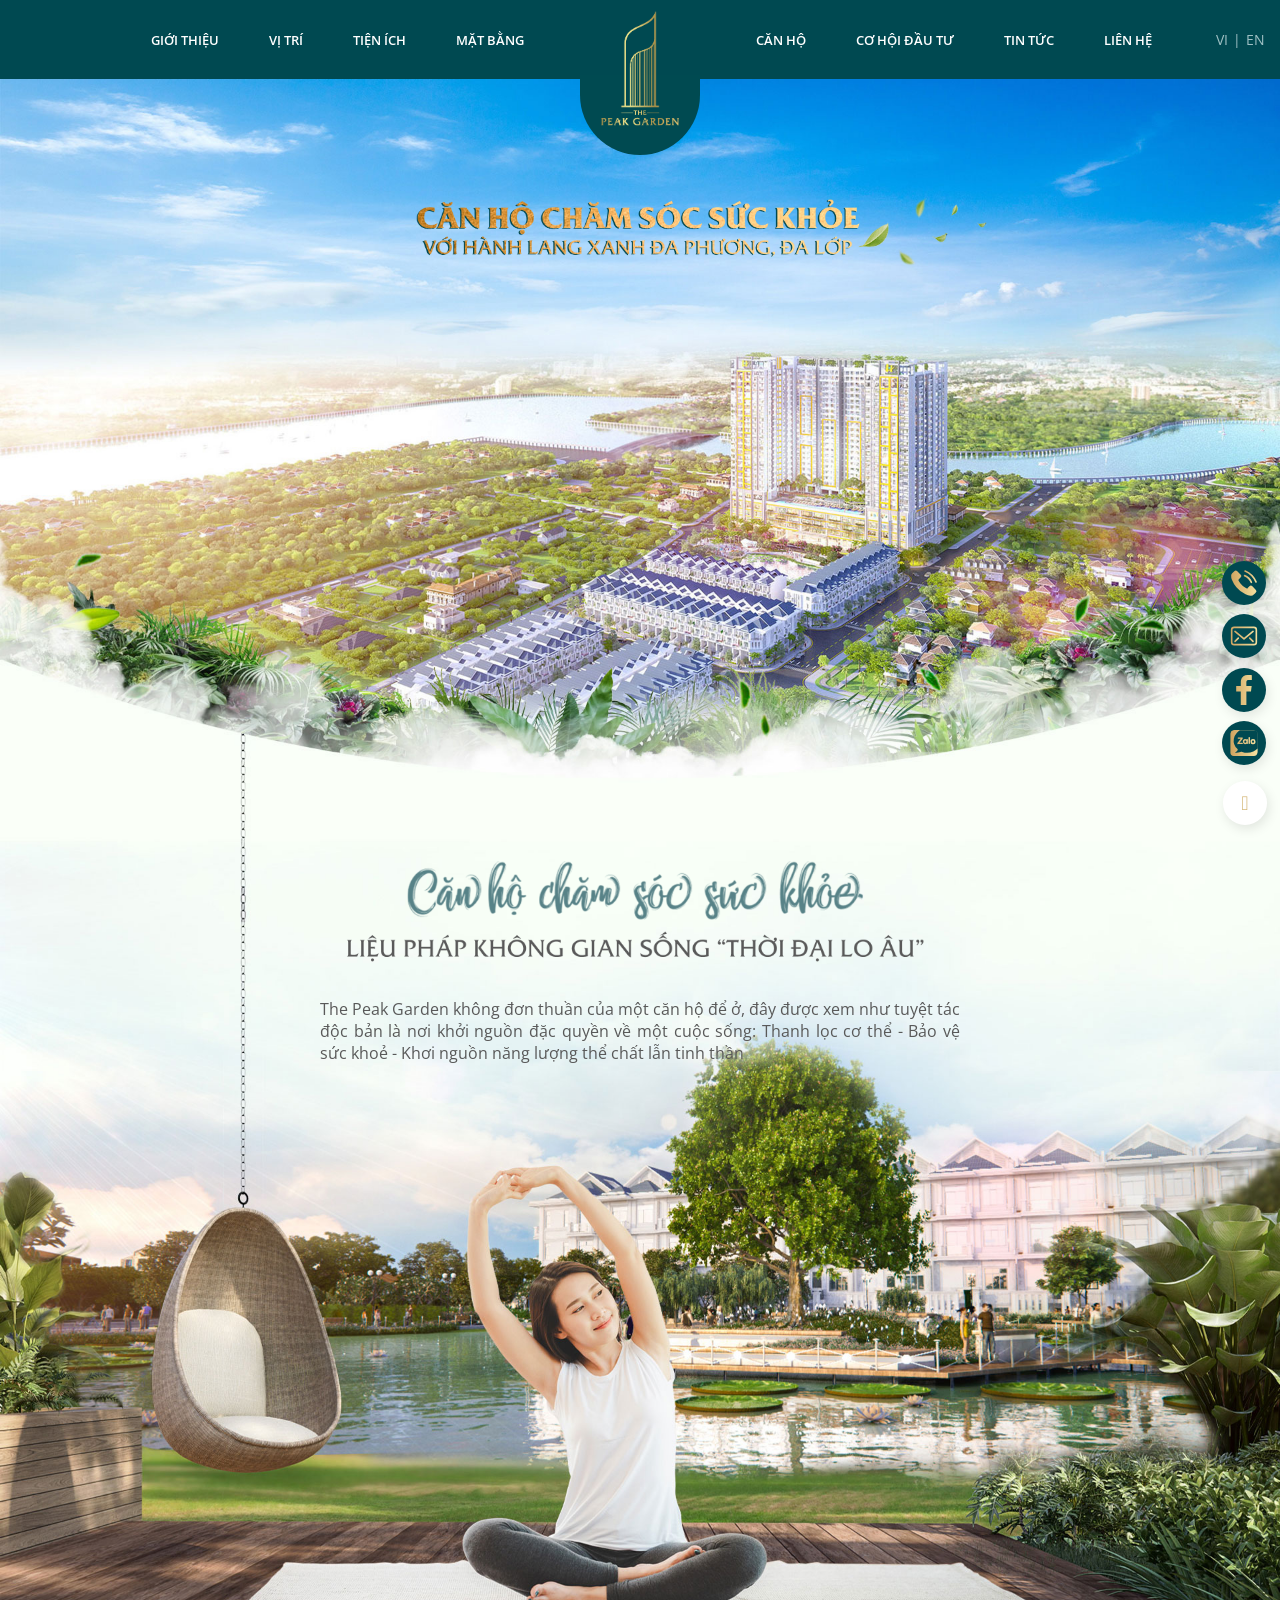
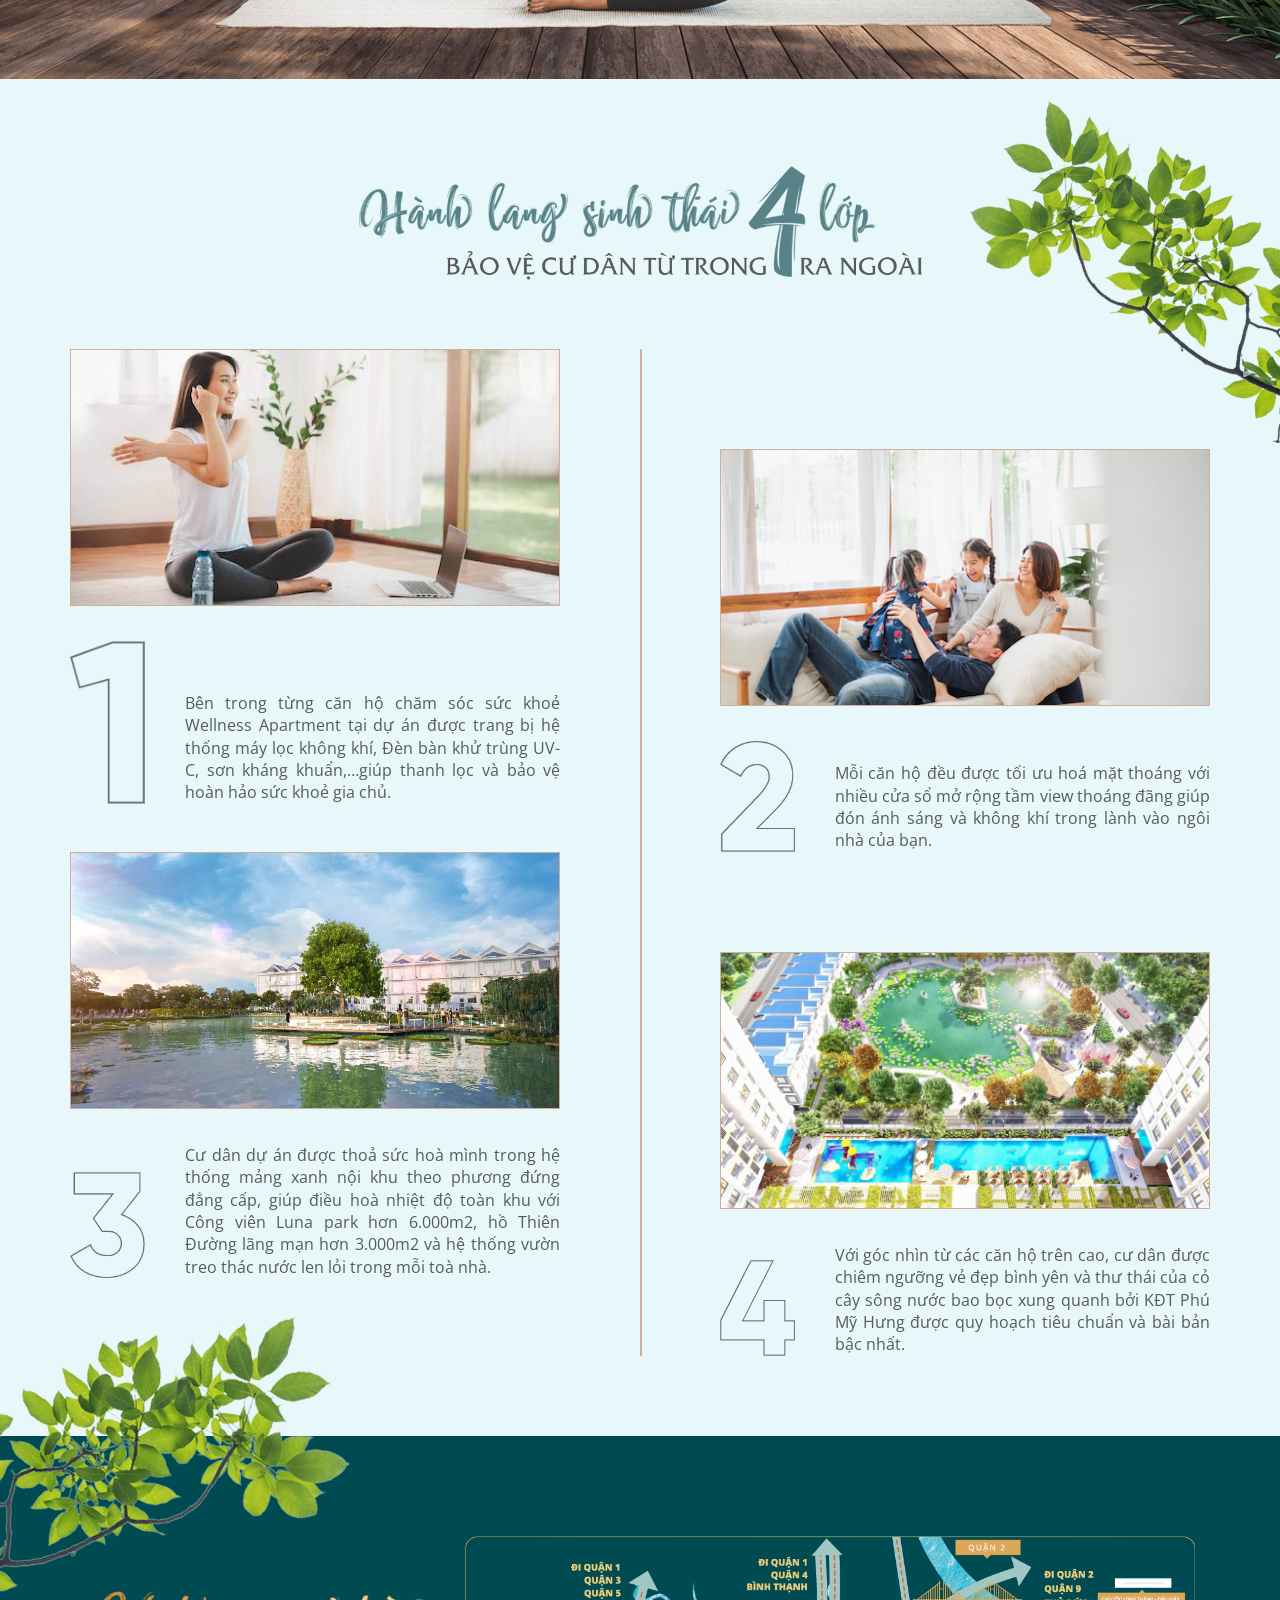
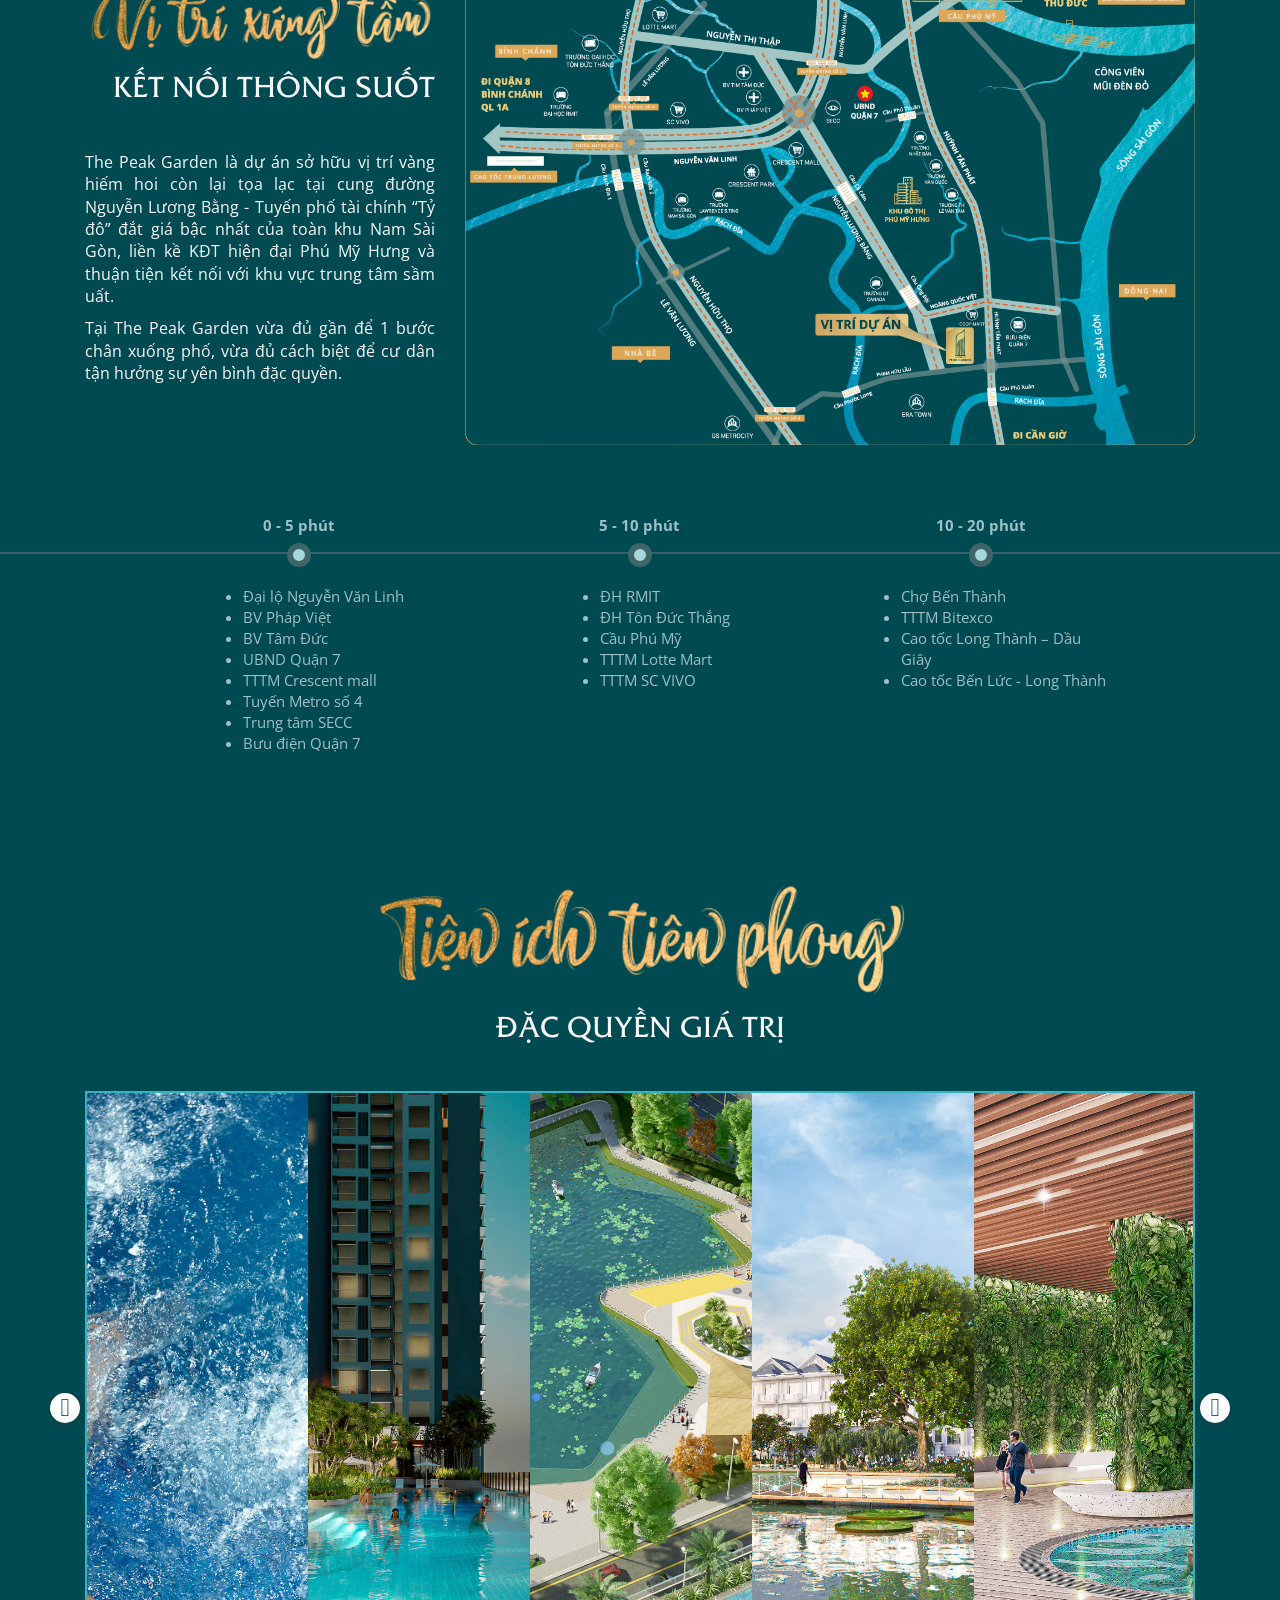
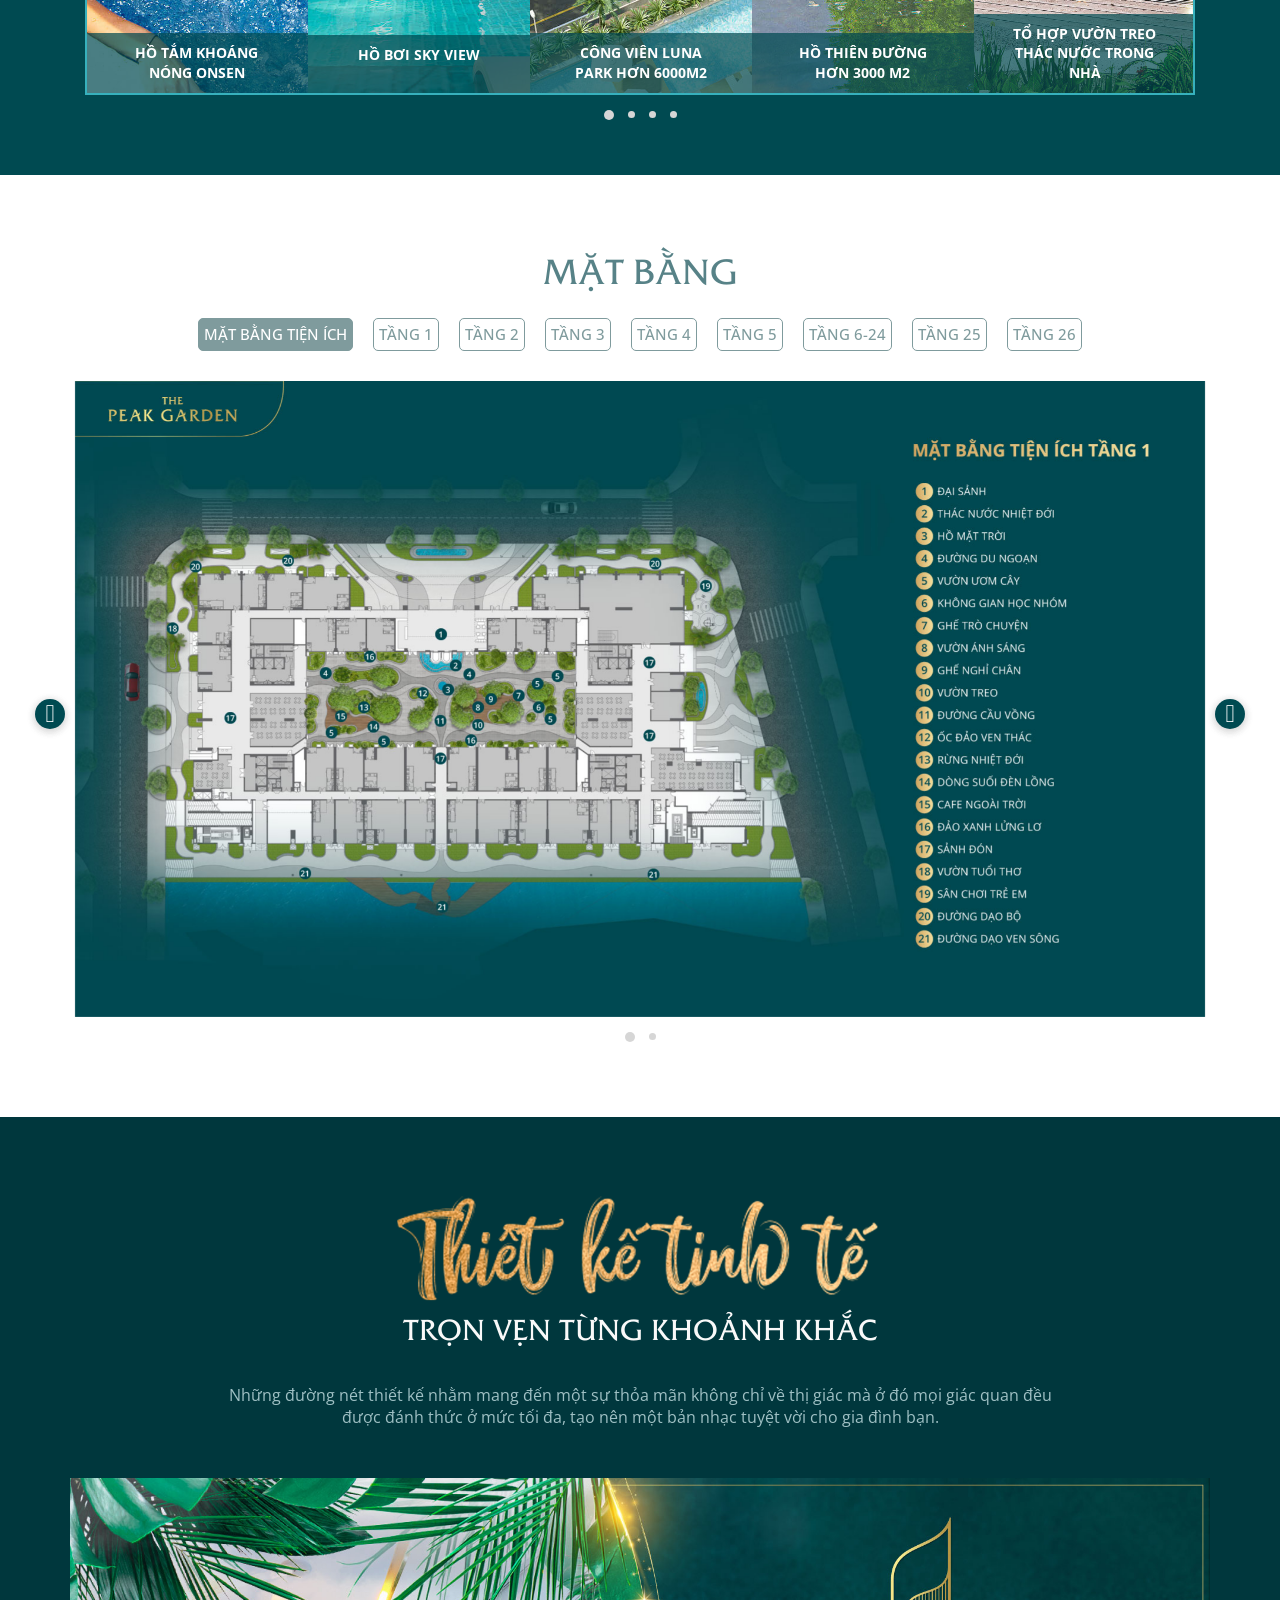
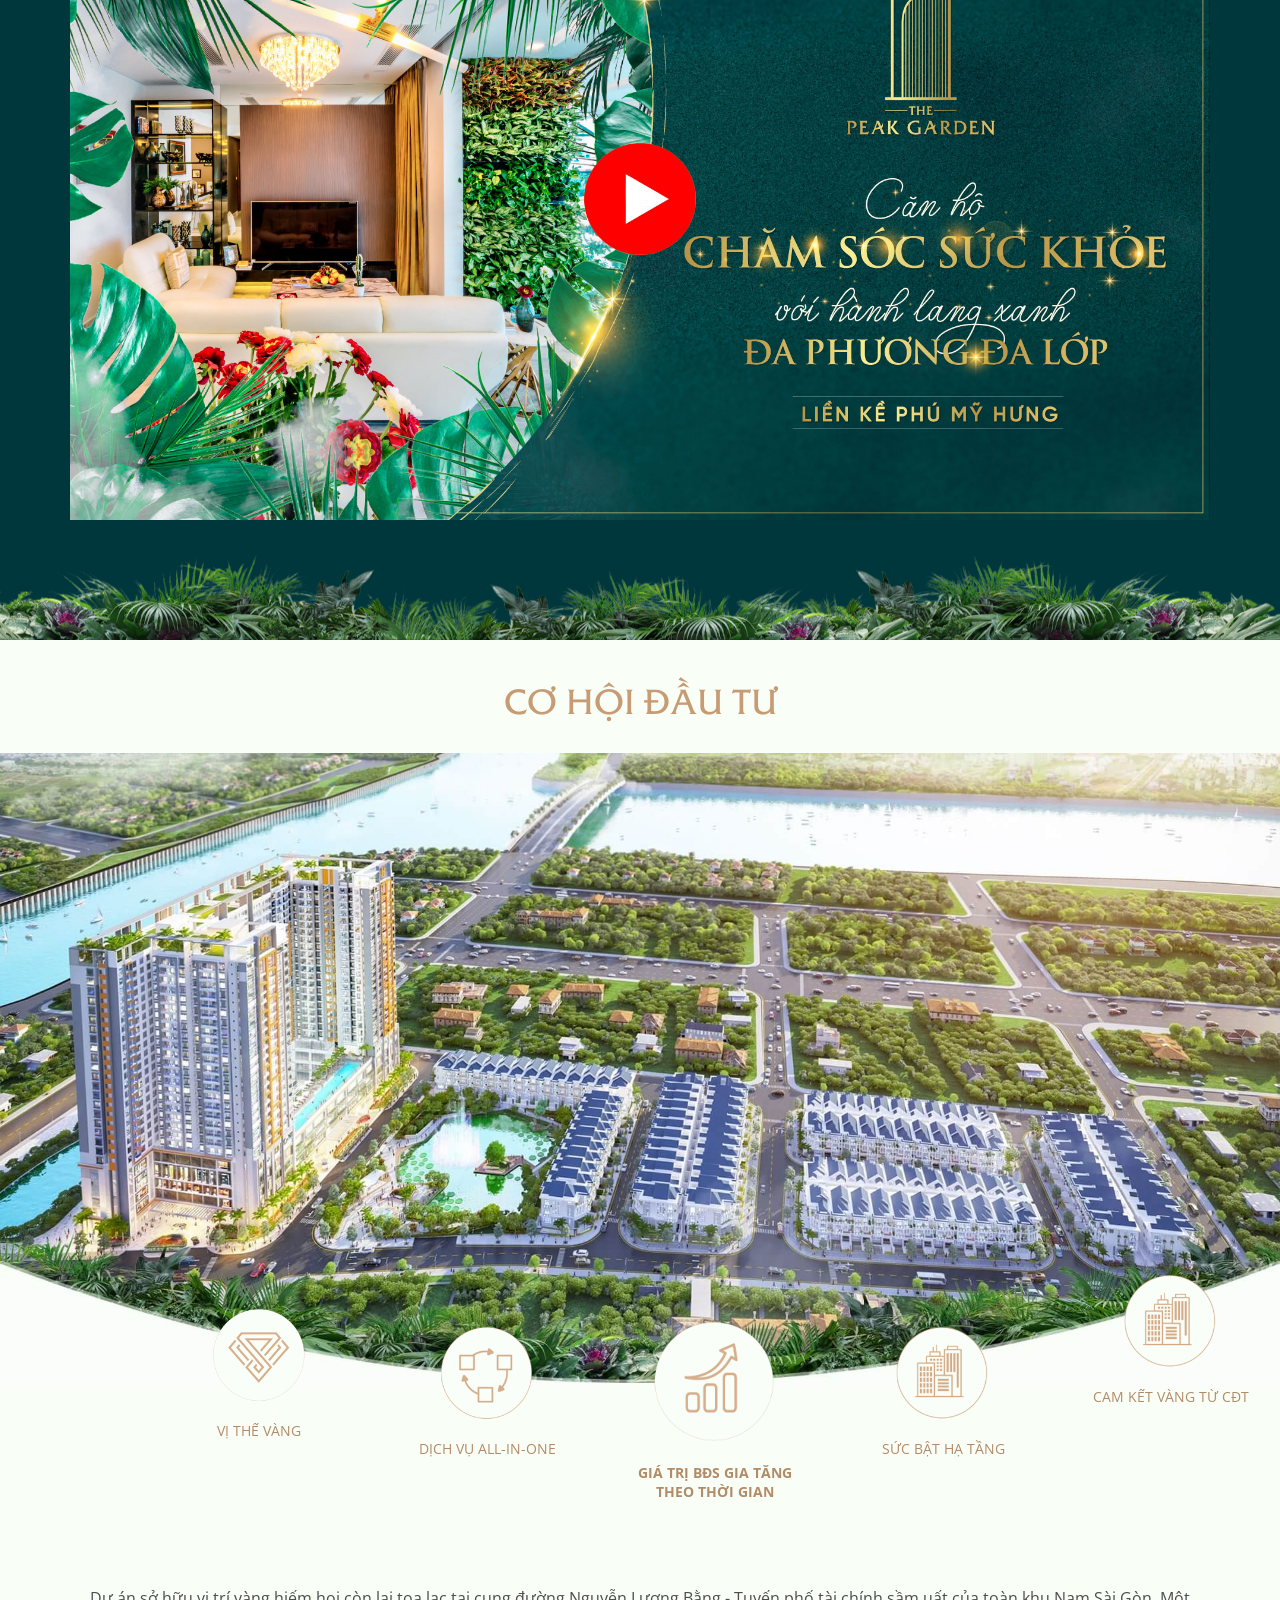
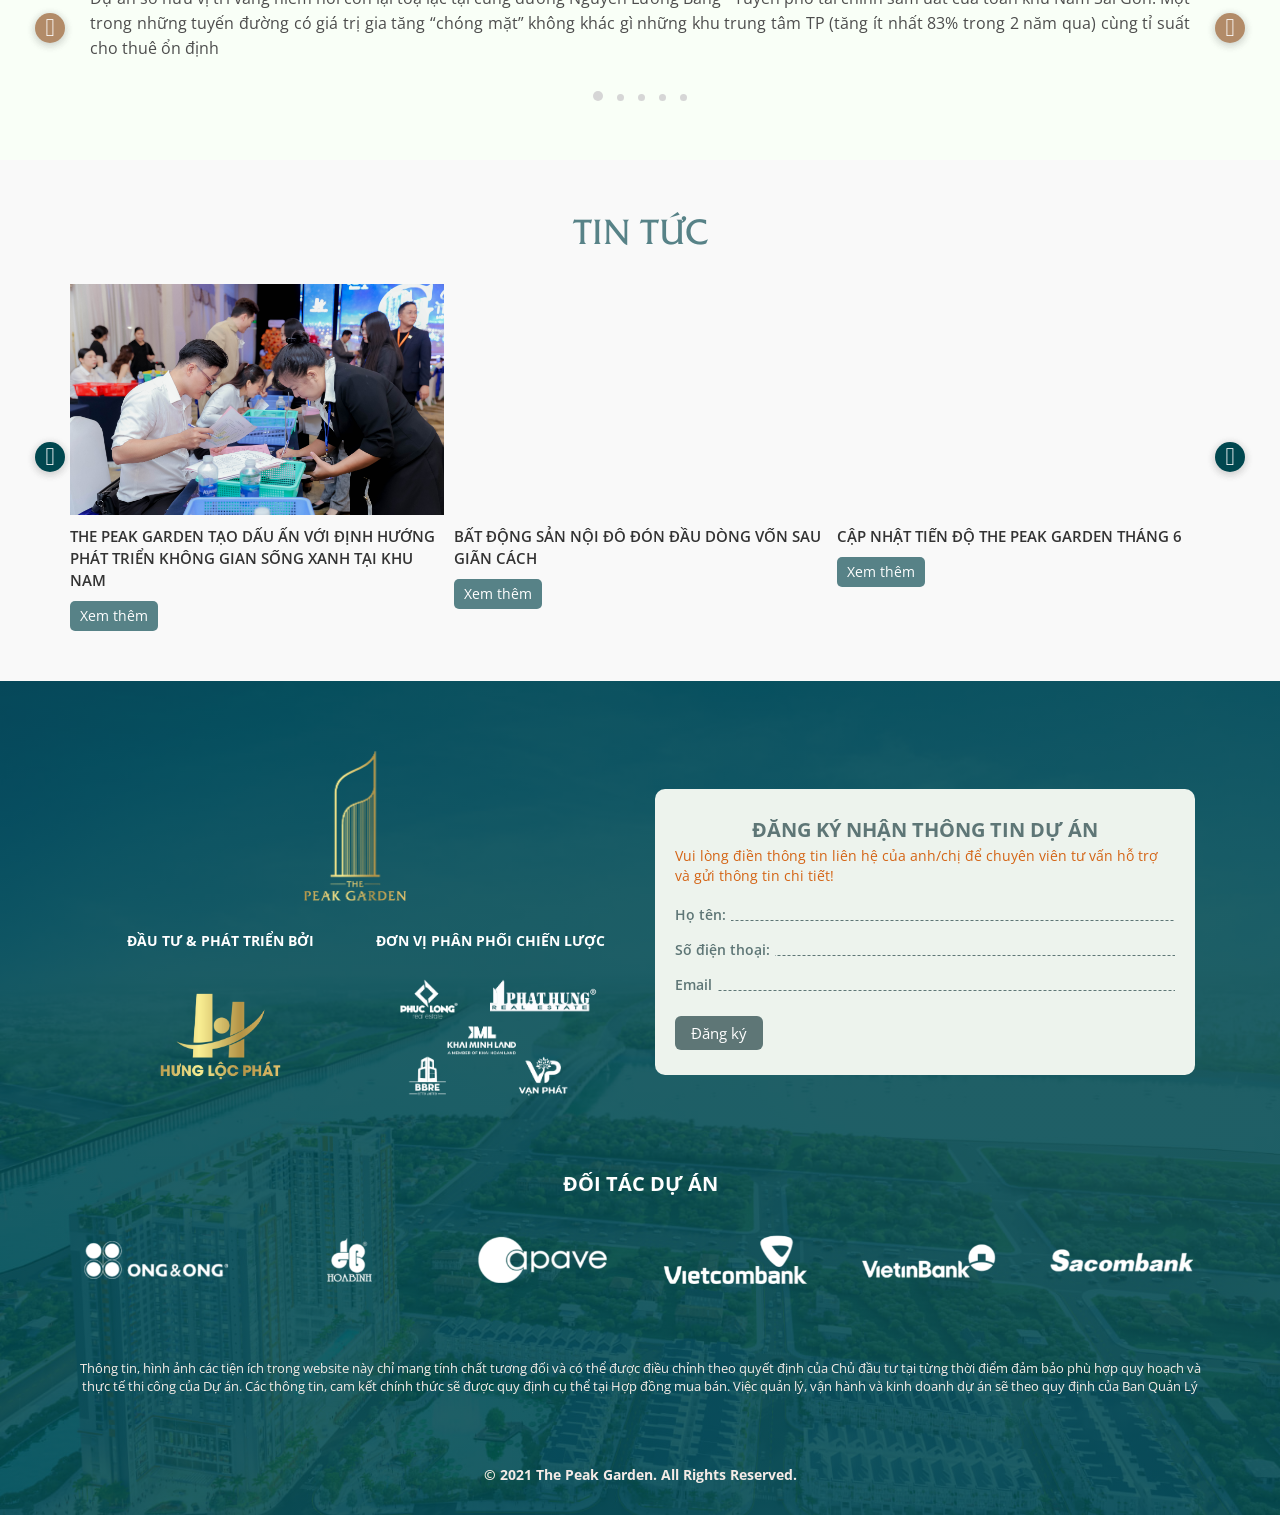
==== index.html @ abe72442 "init code" ====
<!DOCTYPE html>
    <html class="no-js" lang="vi">

    <head>
      <script>(function(w,d,s,l,i){w[l]=w[l]||[];w[l].push({'gtm.start':
new Date().getTime(),event:'gtm.js'});var f=d.getElementsByTagName(s)[0],
j=d.createElement(s),dl=l!='dataLayer'?'&l='+l:'';j.async=true;j.src=
'https://www.googletagmanager.com/gtm.js?id='+i+dl;f.parentNode.insertBefore(j,f);
})(window,document,'script','dataLayer','GTM-P6WDB7C');</script>
    <meta name="facebook-domain-verification" content="cd6m3o9lioenahcler0jxkp99ju9cu" />
    <meta charset="utf-8" />
    <link rel="icon" href="./assets/images/footer/Logo-The-Peak-Garden---Favicon.png">
    <!--[if IE]><meta http-equiv='X-UA-Compatible' content='IE=edge,chrome=1' /><![endif]-->
    <!--[if lt IE 9]><script src="//hsta tic.net/0/0/global/design/theme-default/html5shiv.js"></script><![endif]-->
    <meta content='width=device-width, initial-scale=1.0, maximum-scale=5.0' name='viewport' />
    <meta http-equiv="x-ua-compatible" content="ie=edge">
    <meta name="HandheldFriendly" content="true">
    <link rel="shortcut icon" href="" type="image/png" />
    <link rel="stylesheet" href="./assets/styles/plugin.css">
    <link rel="stylesheet" href="./assets//styles/main.css">
    <link rel="stylesheet" href="./assets//styles/animate-cus.css">
    <link rel="stylesheet" href="./assets/styles/owl-ca.css">
    <link rel="stylesheet" href="./assets/styles/list-icon.css">
    <title>
        The Peak Garden Quận 7
    </title>
    <script>(function(w,d,s,l,i){w[l]=w[l]||[];w[l].push({'gtm.start':
        new Date().getTime(),event:'gtm.js'});var f=d.getElementsByTagName(s)[0],
        j=d.createElement(s),dl=l!='dataLayer'?'&l='+l:'';j.async=true;j.src=
        'https://www.googletagmanager.com/gtm.js?id='+i+dl;f.parentNode.insertBefore(j,f);
        })(window,document,'script','dataLayer','GTM-NGHJQGJ');</script>
    <meta name="description" content="HP-5" />
    <link rel="canonical" href="/linkweb" />
    <link rel="alternate" href="" hreflang="vi-vn" />
    <meta name="keywords" content="">

    <!--FACEBOOK-->
    <meta property="og:image" content="https://thepeakgarden.vn/images/thumbnail.jpg">
    <meta property="og:image:type" content="image/png">
    <meta property="og:type" content="website" />
    <meta property="og:url" content="https://thepeakgarden.vn/"/>
    <meta property="og:title" content="The Peak Garden Q7 - Tuyệt Phẩm Căn Hộ Chăm Sóc Sức Khoẻ" />
    <meta property="og:description" content="Liệu Pháp Không Gian Sống Thời Đại Lo Âu/>
    </head>

    <body id="hp-theme" class="">
        <!-- Google Tag Manager (noscript) -->
<noscript><iframe src="https://www.googletagmanager.com/ns.html?id=GTM-P6WDB7C"
height="0" width="0" style="display:none;visibility:hidden"></iframe></noscript>
<!-- End Google Tag Manager (noscript) -->
        <iframe src="https://www.googletagmanager.com/ns.html?id=GTM-NGHJQGJ"
        height="0" width="0" style="display:none;visibility:hidden"></iframe></noscript>
        <div class="main-body">
            <div class="mainheader-height">
                <header id="site-header" class="header-temp01 main-header">
                    <!-- menu mobile-->
                    <div id="main-header-mob">
                        <div class="wrapper-mobile-f">
                            <div class="d-flex-mob">
                                <div class="item f-logo-mob">
                                    <a href="">
                                        <img src="./assets/images/mobile/logo-14.png" alt="logo">
                                    </a>
                                </div>
                                <div class="item-menu">
                                    <div class="menu-lang">
                                        <a href="javascript:void(0);" class="lang-mobile">
                                            
                                        </a>
                                    </div>
                                    <div class="menu-ico sub-head">
                                        <a href="javascript:void(0)" id="menu-open-mob" class="snav-btn">
                                            <i class="fa fa-bars" aria-hidden="true"></i>
                                        </a>
                                        <div class="main">
                                            <div class="bar">
                                                <a id="close-menu" class="menu-close-mb"><i class="fa fa-times"></i></a>
                                                <a class="nv-logo" href="/" title="">
                                                    <img src="./assets/images/mobile/logo-12.png" alt="logo">
                                                </a>
                                                <nav class="nav-mobile-menu">
                                                    <ul id="menu-main-menu" class="">
                                                        
                                                    
                                                    </ul>
                                                </nav>                    
                                            </div>
                                        </div>                                        
                                    </div>
                                </div>
                            </div>
                        </div>
                    </div>
                    <!-- end menu mobile-->
                    <div id="mainheader-menu" class="wrapper-header">
                        <div class="container">
                            <div class="header-navbar-menu">
                                <nav class="main-nav nav-left">
                                    <ul class="menu-left-pc">
                                    </ul>
                                </nav>
                                <div class="main-nav-center">
                                    <div class="wrapper-logo">
                                        <a href="/" class="logo-icon">
                                            <img src="./assets/images/logo/artboard-12.png" alt="logo">
                                        </a>
                                    </div>
                                </div>
                                <nav class="main-nav nav-right">
                                    <ul class="menu-right-pc"> 
                                        
                                    </ul>
                                    <div class="item-link-lang">
                                        <div>
                                            <a class="lang__vi" href="javascript:void(0);">VI</a><span>|</span><a class="lang__en" href="javascript:void(0);">EN</a>
                                        </div>
                                    </div>
                                </nav>
                            </div>
                        </div>
                    </div>
                </header>
            </div>
            <main class="main-content-theme">
                <div class="banner-main">
                    <div class="hompage-banner-main">
                        <div class="item-bannerm">
                            <a class="item-link" href="/">
                                <picture>
                                    <source media="(min-width:601px)" srcset="./assets/images/banner/banner-main-type2.jpg">
                                    <source media="(max-width:600px)" srcset="./assets/images/bannermobile/abc1.jpg">
                                    <img src="./assets/images/banner/banner-main-type2.jpg" alt="banner">
                                </picture>
                                <!--
                                <img src="./assets/images/banner/banner-main-type2.jpg" alt="banner">
                                    -->
                            </a>
                        </div>
                        <div class="title-banner-main">
                            
                        </div>
                    </div>
                </div>
                
                <div id="block-introduce" class="banner-secc-two">
                    <div class="hompage-banner-secc">
                        <div class="item-bannerm">
                            <a class="item-link" href="/">
                                <picture>
                                    <source media="(min-width:601px)" srcset="./assets/images/banner/banner-sec-two-type2.jpg">
                                    <source media="(max-width:600px)" srcset="./assets/images/bannermobile/abc2.jpg">
                                    <img src="./assets/images/banner/banner-main-type2.jpg" alt="banner">
                                </picture>
                                <!--
                                <img src="./assets/images/banner/banner-sec-two-type2.jpg" alt="banner">
                                -->
                            </a>
                        </div>
                        <div class="wrapper-banner_content">
                            <div class="item-banner-content">
                                
                            </div>
                        </div>
                    </div>
                </div>
                <div id="block-introduce" class="section-ecological">
                    <img class="la-ne lazyload" width="350" height="350" data-src="./assets/images/banner/la-trai.png" alt="icon">

                    <div class="container">
                        <div class="wrapper-sth">
                            <div class="grid_sth__content">
                                <div class="sth_title">
                                    <a>
                                        <img class="lazyload" width="582" height="140" data-src="" alt="icon title" />
                                    </a>
                                </div>
                                <!--content-->
                                <div class="sth_item-content">
                                    
                                </div>
                            </div>
                        </div>
                    </div>
                </div>
                <div id="block-location" class="section-location">
                    <img class="lane lazyload" width="350" height="350" data-src="./assets/images/banner/la-phai.png" alt="location">
                    <div class="container container-fluid-cs">
                        <div class="row wrapper-section-location">
                            
                        </div>
                    </div>
                    <div class="wrapper-block_timelime">
                        <div class="wrapper__timeline">
                            <div class="timeline">
                                <div class="swiper-slide-timeline slide-timeline-1">
                                </div>
                                <div class="swiper-slide-timeline slide-timeline-2">
                                </div>                    
                                <div class="swiper-slide-timeline slide-timeline-3">                            
                                </div>
                            </div>
                        </div>
                    </div>
                    <div id="block-utili" class="section-utili">
                        <div class="container container-fluid-cs">
                            <div class="wrapper-section-utili">
                                <div class="ultili_title">
                                
                                </div>
                                <div class="wrapper-banner-hori">
                                    <div class="accordion">
                                        <div id="slider-slick-home" class="owl-carousel owl-theme">                               
                                        </div>
                                    </div>
                                </div>
                            </div>
                        </div>
                    </div>
                </div>
                <div id="block-plane" class="section-plane">
                    <div class="container">
                        <div class="wrapper-place">
                            <div class="grid_sth__content">
                                <div class="place-title">
                
                                </div>
                                <div class="place-table">
                                    <div class="htp-tablinks-el">
                                        
                                    </div>
                                </div>
                                <div class="htp-tabcontents">
                                    <div class="htp-tabcontent active" data-id="htp-tab-8">
                                        <div class="owl-carousel  slider-slick-home1 owl-theme owl-nav-style-1">
                                            <div class="item">
                                                <div class="item__map">
                                                   
                                                        <img src="./assets/images/plane/TIEN-ICH-TANG-1.jpg" alt="map">
                                                   
                                                </div>
                                            </div>
                                            <div class="item">
                                                    <div class="item__map">
                                                      
                                                            <img src="./assets/images/plane/TIEN-ICH-TANG-5.jpg" alt="map">
                                                      
                                                    </div>
                                                </div>
                                               
                                        </div>
                                    </div>
                                    <div class="htp-tabcontent " data-id="htp-tab-1">
                                            <div class="owl-carousel owl-theme owl-nav-style-1">
                                                <div class="item">
                                                    <div class="item__map">
                                                       
                                                            <img src="./assets/images/plane/MAT-BANG-TANG-1.jpg" alt="map">
                                                        
                                                    </div>
                                                </div>
                                                
                                            </div>
                                        </div>
                                    <div class="htp-tabcontent" data-id="htp-tab-2">
                                        <div class="owl-carousel owl-theme owl-nav-style-1">
                                            <div class="item">
                                                <div class="item__map">
                                                  
                                                        <img src="./assets/images/plane/MAT-BANG-TANG-2.jpg" alt="map">
                                                   
                                                </div>
                                            </div>

                                        </div>
                                    </div>
                                    <div class="htp-tabcontent" data-id="htp-tab-3">
                                        <div class="owl-carousel owl-theme owl-nav-style-1">
                                            <div class="item">
                                                <div class="item__map">
                                                   
                                                        <img src="./assets/images/plane/MAT-BANG-TANG-3.jpg" alt="map">
                                                   
                                                </div>
                                            </div>

                                        </div>
                                    </div>
                                    <div class="htp-tabcontent" data-id="htp-tab-4">
                                        <div class="owl-carousel owl-theme owl-nav-style-1">
                                            <div class="item">
                                                <div class="item__map">
                                                   
                                                        <img src="./assets/images/plane/MAT-BANG-TANG-4.jpg" alt="map">
                                                   
                                                </div>
                                            </div>

                                        </div>
                                    </div>
                                    <div class="htp-tabcontent" data-id="htp-tab-50">
                                            <div class="owl-carousel owl-theme owl-nav-style-1">
                                                <div class="item">
                                                    <div class="item__map">
                                                        
                                                            <img src="./assets/images/plane/MAT-BANG-TANG-5.jpg" alt="map">
                                                      
                                                    </div>
                                                </div>
        
                                            </div>
                                        </div>
                                    <div class="htp-tabcontent" data-id="htp-tab-5">
                                        <div class="owl-carousel owl-theme owl-nav-style-1">
                                            <div class="item">
                                                <div class="item__map">
                                                   
                                                        <img src="./assets/images/plane/MAT-BANG-TANG-6-24.jpg" alt="map">
                                                    
                                                </div>
                                            </div>
                                        </div>
                                    </div>
                                    <div class="htp-tabcontent" data-id="htp-tab-6">
                                        <div class="owl-carousel owl-theme owl-nav-style-1">
                                            <div class="item">
                                                <div class="item__map">
                                                   
                                                        <img width="755" height="560" src="./assets/images/plane/MAT-BANG-TANG-25.jpg" alt="map">
                                                   
                                                </div>
                                            </div>
                                        </div>
                                    </div>
                                    <div class="htp-tabcontent" data-id="htp-tab-7">
                                        <div class="owl-carousel owl-theme owl-nav-style-1">
                                            <div class="item">
                                                <div class="item__map">
                                                   
                                                        <img src="./assets/images/plane/MAT-BANG-TANG-26.jpg" alt="map">
                                                   
                                                </div>
                                            </div>
                                        </div>
                                    </div>
                                
                                </div>
                            </div>
                        </div>
                    </div>
                </div>
                <div id="block-video" class="section-video">
                    <div class="container">
                        <div class="wrapper-video">
                            <div class="grid_video__content">
                                <div class="video_title">
                                    
                                </div>
                                <div class="subtitle-content">
                                    
                                </div>
                                <div class="video-content">
                                    <div class="video-responsive">
                                       <img src="./assets/images/footer/Thumbnail-GT-mja-mau.jpg">
                                    </div>
                                </div>
                            </div>
                        </div>
                    </div>
                </div>
                <div id="block-investment" class="section-investment">
                    <div class="wrapper-investment">
                        <div class="homepage-banner-investment">
                            <div class="item-banner">
                                <div class="title"></div>
                                <a href="/">
                                    <img class="lazyload" width="1425" height="797" data-src="./assets/images/banner/inves-banner.jpg" alt="banner">
                                </a>
                            </div>
                            <div class="container">
                                <div class="investment-table">
                                    <div class="htp-tablinks-investment">
                                        
                                    </div>
                                </div>
                                <div class="htp-tabcontents-investment">
                                    <div class="htp-tabcontent-inv active tab0" data-id="htp-tab-inv-0"> 
                                            <div class="slider-tabcontent owl-carousel owl-theme owl-nav-style-1">
                                                </div>                         
                                    </div>
                                                                
                                </div>
                            </div>
                        </div>
                    </div>
                </div>
                <div id="block-news" class="section-news">
                <div class="container">
                    <div class="wrapper-news">
                        <div class="new--head">
                            <div class="new-title">
                                
                            </div>
                        </div>
                        <div class="news-wrapper">
                            <div id="owl-news" class="owl-carousel owl-theme news-list">
                                <div class="item-news">
                                    <div class="new-img">
                                        <a target="_blank" href="https://hunglocphat.vn/the-peak-garden-tao-dau-an-voi-dinh-huong-phat-trien-khong-gian-song-xanh-tai-khu-nam.html">
                                       <img class="lazyload" width="373" height="231" data-src="./assets/images/news/khong-gian-xanh.jpg" alt="News"> 
                                        </a>
                                    </div>
                                    <div class="new-info">
                                        <h4 class="new-info__title">
                                            <a  target="_blank"  href="https://hunglocphat.vn/the-peak-garden-tao-dau-an-voi-dinh-huong-phat-trien-khong-gian-song-xanh-tai-khu-nam.html">
                                                THE PEAK GARDEN TẠO DẤU ẤN VỚI ĐỊNH HƯỚNG PHÁT TRIỂN KHÔNG GIAN SỐNG XANH TẠI KHU NAM

                                            </a>
                                        </h4>
                                        <a class="new-info__btn">Xem thêm</a>
                                    </div>
                                </div>
                                <div class="item-news">
                                    <div class="new-img">
                                        <a href="https://hunglocphat.vn/bat-dong-san-noi-do-don-dau-dong-von-sau-gian-cach.html">
                                            <img class="lazyload" width="373" height="231" data-src="./assets/images/news/news-2.jpg" alt="News">
                                        </a>
                                    </div>
                                    <div class="new-info">
                                        <h4 class="new-info__title">
                                            <a href="https://hunglocphat.vn/bat-dong-san-noi-do-don-dau-dong-von-sau-gian-cach.html">
                                                Bất Động Sản Nội Đô Đón Đầu Dòng Vốn Sau Giãn Cách
                                            </a>
                                        </h4>
                                        <a class="new-info__btn">Xem thêm</a>
                                    </div>
                                </div>
                                <div class="item-news">
                                    <div class="new-img">
                                        <a href="https://www.facebook.com/share/v/18A7wv1N4P/">
                                            <img class="lazyload" width="373" height="231" data-src="./assets/images/news/tien-do-t6.png" alt="News">
                                        </a>
                                    </div>
                                    <div class="new-info">
                                        <h4 class="new-info__title">
                                            <a href="https://www.facebook.com/share/v/18A7wv1N4P/">
                                                Cập nhật tiến độ The Peak Garden Tháng 6
                                            </a>
                                        </h4>
                                        <a class="new-info__btn">Xem thêm</a>
                                    </div>
                                </div>
                                <div class="item-news">
                                    <div class="new-img">
                                        <a href="https://hunglocphat.vn/can-ho-suc-khoe-xu-huong-nha-o-thoi-binh-thuong-moi.html">
                                            <img class="lazyload" width="373" height="231" data-src="./assets/images/news/news-4.jpg" alt="News">
                                        </a>
                                    </div>
                                    <div class="new-info">
                                        <h4 class="new-info__title">
                                            <a href="https://hunglocphat.vn/can-ho-suc-khoe-xu-huong-nha-o-thoi-binh-thuong-moi.html">
                                                Căn Hộ Sức Khỏe - Xu Hướng Nhà Ở Thời Bình Thường Mới
                                            </a>
                                        </h4>
                                        <a class="new-info__btn">Xem thêm</a>
                                    </div>
                                </div>
                                <div class="item-news">
                                    <div class="new-img">
                                        <a href="https://hunglocphat.vn/du-an-o-nam-sai-gon-hi-sinh-loi-can-ho-lam-mang-xanh-cho-cu-dan.html">
                                            <img class="lazyload" width="373" height="231" data-src="./assets/images/news/news-5.jpg" alt="News">
                                        </a>
                                    </div>
                                    <div class="new-info">
                                        <h4 class="new-info__title">
                                            <a href="https://hunglocphat.vn/du-an-o-nam-sai-gon-hi-sinh-loi-can-ho-lam-mang-xanh-cho-cu-dan.html">
                                                Dự Án Ở Nam Sài Gòn "Hi Sinh" Lõi Căn Hộ Làm Mảng Xanh Cho Cư Dân
                                            </a>
                                        </h4>
                                        <a class="new-info__btn">Xem thêm</a>
                                    </div>
                                </div>
                                <div class="item-news">
                                    <div class="new-img">
                                        <a href="https://hunglocphat.vn/4-diem-nhan-vi-suc-khoe-cua-can-ho-cao-cap-tai-nam-sai-gon.html">
                                            <img class="lazyload" width="373" height="231" data-src="./assets/images/news/news-6.jpg" alt="News">
                                        </a>
                                    </div>
                                    <div class="new-info">
                                        <h4 class="new-info__title">
                                            <a href="https://hunglocphat.vn/4-diem-nhan-vi-suc-khoe-cua-can-ho-cao-cap-tai-nam-sai-gon.html">
                                                4 Điểm Nhấn Vì Sức Khỏe Của Căn Hộ Cao Cấp Tại Nam Sài Gòn
                                            </a>
                                        </h4>
                                        <a class="new-info__btn">Xem thêm</a>
                                    </div>
                                </div>
                                <div class="item-news">
                                    <div class="new-img">
                                        <a href="https://hunglocphat.vn/du-an-can-ho-cao-cap-o-quan-7-chu-trong-yeu-to-suc-khoe.html">
                                            <img class="lazyload" width="373" height="231" data-src="./assets/images/news/news-7.jpg" alt="News">
                                        </a>
                                    </div>
                                    <div class="new-info">
                                        <h4 class="new-info__title">
                                            <a href="https://hunglocphat.vn/du-an-can-ho-cao-cap-o-quan-7-chu-trong-yeu-to-suc-khoe.html">
                                                Dự Án Căn Hộ Cao Cấp Ở Quận 7 Chú Trọng Yếu Tố Sức Khỏe
                                            </a>
                                        </h4>
                                        <a class="new-info__btn">Xem thêm</a>
                                    </div>
                                </div>
                                <div class="item-news">
                                    <div class="new-img">
                                        <a href="https://hunglocphat.vn/loi-the-giu-gia-cua-can-ho-noi-do-tp-hcm.html">
                                            <img class="lazyload" width="373" height="231" data-src="./assets/images/news/news-8.jpg" alt="News">
                                        </a>
                                    </div>
                                    <div class="new-info">
                                        <h4 class="new-info__title">
                                            <a href="https://hunglocphat.vn/loi-the-giu-gia-cua-can-ho-noi-do-tp-hcm.html">
                                                Lợi Thế Giữ Giá Của Căn Hộ Nội Đô TPHCM
                                            </a>
                                        </h4>
                                        <a class="new-info__btn">Xem thêm</a>
                                    </div>
                                </div>
                                <div class="item-news">
                                    <div class="new-img">
                                        <a href="https://hunglocphat.vn/ly-do-bat-dong-san-nam-sai-gon-tang-gia-trong-dich.html">
                                            <img class="lazyload" width="373" height="231" data-src="./assets/images/news/news-9.jpg" alt="News">
                                        </a>
                                    </div>
                                    <div class="new-info">
                                        <h4 class="new-info__title">
                                            <a href="https://hunglocphat.vn/ly-do-bat-dong-san-nam-sai-gon-tang-gia-trong-dich.html">
                                                Lý Do Bất Động Sản Sài Gòn Tăng Giá Trong Dịch?
                                            </a>
                                        </h4>
                                        <a class="new-info__btn">Xem thêm</a>
                                    </div>
                                </div>
                                <div class="item-news">
                                    <div class="new-img">
                                        <a href="https://hunglocphat.vn/tong-giam-doc-colliers-vietnam-len-ngoi-3-xu-huong-chon-can-ho.html">
                                            <img class="lazyload" width="373" height="231" data-src="./assets/images/news/news-10.jpg" alt="News">
                                        </a>
                                    </div>
                                    <div class="new-info">
                                        <h4 class="new-info__title">
                                            <a href="https://hunglocphat.vn/tong-giam-doc-colliers-vietnam-len-ngoi-3-xu-huong-chon-can-ho.html">
                                                Tổng Giám Đốc COLLIERS VIETNAM: "Lên Ngôi" 3 Xu Hướng Chọn Căn Hộ
                                            </a>
                                        </h4>
                                        <a class="new-info__btn">Xem thêm</a>
                                    </div>
                                </div>
                                <div class="item-news">
                                    <div class="new-img">
                                        <a href="https://hunglocphat.vn/trien-vong-phuc-hoi-cua-bat-dong-san-trong-trung-tam-tai-chinh.html">
                                            <img class="lazyload" width="373" height="231" data-src="./assets/images/news/news-11.jpg" alt="News">
                                        </a>
                                    </div>
                                    <div class="new-info">
                                        <h4 class="new-info__title">
                                            <a href="https://hunglocphat.vn/trien-vong-phuc-hoi-cua-bat-dong-san-trong-trung-tam-tai-chinh.html">
                                                Triển Vọng Phục Hồi Của Bất Động Sản Trong Trung Tâm Tài Chính
                                            </a>
                                        </h4>
                                        <a class="new-info__btn">Xem thêm</a>
                                    </div>
                                </div>
                                <div class="item-news">
                                    <div class="new-img">
                                        <a href="https://hunglocphat.vn/loi-the-khi-song-trong-can-ho-all-in-one-thoi-dich.html">
                                            <img class="lazyload" width="373" height="231" data-src="./assets/images/news/news-12.jpg" alt="News">
                                        </a>
                                    </div>
                                    <div class="new-info">
                                        <h4 class="new-info__title">
                                            <a href="https://hunglocphat.vn/loi-the-khi-song-trong-can-ho-all-in-one-thoi-dich.html">
                                                Lợi Thế Khi Sống Trong Căn Hộ "All-In-One" Thời Dịch
                                            </a>
                                        </h4>
                                        <a class="new-info__btn">Xem thêm</a>
                                    </div>
                                </div>
                                <div class="item-news">
                                    <div class="new-img">
                                        <a href="https://hunglocphat.vn/ly-do-can-ho-tat-ca-trong-mot-duoc-ua-chuong.html">
                                            <img class="lazyload" width="373" height="231" data-src="./assets/images/news/news-13.jpg" alt="News">
                                        </a>
                                    </div>
                                    <div class="new-info">
                                        <h4 class="new-info__title">
                                            <a href="https://hunglocphat.vn/ly-do-can-ho-tat-ca-trong-mot-duoc-ua-chuong.html">
                                                Lý Do Căn Hộ "Tất Cả Trong Một" Được Ưa Chuộng
                                            </a>
                                        </h4>
                                        <a class="new-info__btn">Xem thêm</a>
                                    </div>
                                </div>
                                <div class="item-news">
                                    <div class="new-img">
                                        <a href="https://hunglocphatgroup.vn/du-an-bds-cao-cap-quan-7-dat-suc-khoe-cu-dan-lam-trong-tam-phat-trien.html">
                                            <img class="lazyload" width="373" height="231" data-src="./assets/images/news/news-14.jpg" alt="News">
                                        </a>
                                    </div>
                                    <div class="new-info">
                                        <h4 class="new-info__title">
                                            <a href="https://hunglocphatgroup.vn/du-an-bds-cao-cap-quan-7-dat-suc-khoe-cu-dan-lam-trong-tam-phat-trien.html">
                                                Dự Án BĐS Cao Cấp Quận 7 Đặt Sức Khỏe Cư Dân Làm Trọng Tâm Phát Triển
                                            </a>
                                        </h4>
                                        <a class="new-info__btn">Xem thêm</a>
                                    </div>
                                </div>
                            </div>
                        </div>
                    </div>
                </div>
                </div>
            </main>
            <footer id="footer">
                <div class="footer-bg-af"></div>
                <div class="top-footer">
                    <div class="container">
                        <div class="wrapper-footer-top">
                            
                            <div class="col-md-6 col-sm-12 col-xs-12 text-center">
                                    <a href="/" >
                                        <img style="
                                        max-height: 150px;
                                        margin-bottom: 30px;
                                    " src="./assets/images/logo/artboard-12.png" alt="logo footer">
                                    </a>
                                <div class="d-flex-logo">
                                    <div class="item-logo">
                                            <a href="/">
                                                <span class="investgrow">ĐẦU TƯ & PHÁT TRIỂN BỞI</span>
                                                <img width="153" height="120" src="./assets/images/footer/Logo HLP Gold.png" alt="logo footer">
                                            </a>
                                    </div>
                                    <div class="item-logo">
                                        <a href="/" >
                                            <span class="phanphoi">ĐƠN VỊ PHÂN PHỐI CHIẾN LƯỢC</span>
                                            <img  width="300" height="200" src="./assets/images/footer/footer-banner.png" alt="logo footer">
                                        </a>
                                    </div>
                                </div>
                            </div>
                            <div class="col-md-6 col-sm-12 col-xs-12">
                                <div id="popup-quote" class="form-ft">
                                    <div class="pa-header">
                                        <div class="pnewle-form">
                                            <h3 class="text-center"></h3>
                                        <p class="formnote" style="
                                        color: #d46415;
                                    "> Vui lòng điền thông tin liên hệ của anh/chị để chuyên viên tư vấn hỗ trợ và gửi thông tin chi tiết!</p>
                                            <form accept-charset="UTF-8" class="contact-form" id="formbaogia" method="post">
                                                <div class="form-group">
                                                    <label for="contactFormName" class="contactFormName"></label>
                                                    <input type="text" name="contactFormName" required id="contactFormName" class="form-control input-lg" autocapitalize="words">
                                                </div>
                                                <div class="form-group">
                                                    <label for="contactFormPhone" class="contactFormPhone"></label>
                                                    <input type="tel" name="contactFormPhone" required pattern="[0-9]{10}" id="contactFormPhone" class="form-control input-lg" autocorrect="off" autocapitalize="off" value="">
                                                </div>
                                                <div class="form-group">    
                                                    <label for="contactFormEmail" class="contactFormEmail"></label>
                                                    <input type="email" name="contactFormEmail" required id="contactFormEmail" class="form-control input-lg" autocorrect="off" autocapitalize="off">
                                                </div>
                                                <div class="form-group hide form-group-last">
                                                    <label for="contactFormBody" class="contactFormBody"></label>
                                                    <textarea type="text" required rows="2" cols="50" name="contactFormBody" id="contactFormBody" class="form-control input-lg" autocorrect="off" autocapitalize="off" >Nội dung</textarea>
                                                </div>
                                                <div class="form-group text-center">
                                                    <button type="submit" class="btn btn-lg btn-outline"></button>
                                                </div>
                                            </form>
                                        </div>
                                    </div>
                                </div>
                            </div>                    
                        </div>
                    </div>
                </div>
                <div class="middle-footer">
                    <div class="container">
                        <div class="wrapper-brand">
                            <div class="brand-title">
                                
                            </div>
                            <div class="wrapper-logo-b">
                                <div id="owl-brand-logo" class="owl-carousel owl-theme list-brand">
                                    <div class="item">
                                        <a>
                                            <img class="lazyload" width="153" height="53" src="./assets/images/brand/1_ARCHETYPE.png" alt="Logo">
                                        </a>
                                    </div>
                                    <div class="item">
                                        <a>
                                            <img class="lazyload" width="153" height="53" src="./assets/images/brand/2_ONG_ONG.png" alt="Logo">
                                        </a>
                                    </div>
                                    <div class="item">
                                        <a>
                                            <img class="lazyload" width="153" height="53" src="./assets/images/brand/3_HoaBinh.png" alt="Logo">
                                        </a>
                                    </div>
                                    <div class="item">
                                        <a>
                                            <img class="lazyload" width="153" height="53" src="./assets/images/brand/4_APAVE.png" alt="Logo">
                                        </a>
                                    </div>
                                    <div class="item">
                                        <a>
                                            <img class="lazyload" width="153" height="53" src="./assets/images/brand/5_Vietcombank.png" alt="Logo">
                                        </a>
                                    </div>
                                    <div class="item">
                                        <a>
                                            <img class="lazyload" width="153" height="53" src="./assets/images/brand/6_Vietinbank.png" alt="Logo">
                                        </a>
                                    </div>
                                    <div class="item">
                                        <a>
                                            <img class="lazyload" width="153" height="53" src="./assets/images/brand/7_Sacombank.png" alt="Logo">
                                        </a>
                                    </div>
                                    <div class="item">
                                        <a>
                                            <img class="lazyload" width="153" height="53" src="./assets/images/brand/8_VPBank.png" alt="Logo">
                                        </a>
                                    </div>
                                    <div class="item">
                                        <a>
                                            <img class="lazyload" width="153" height="53" src="./assets/images/brand/9_AnCuong.png" alt="Logo">
                                        </a>
                                    </div>
                                    <div class="item">
                                        <a>
                                            <img class="lazyload" width="153" height="53" src="./assets/images/brand/10_TOTO.png" alt="Logo">
                                        </a>
                                    </div>
                                    
                                </div>
                            </div>
                            <div class="ft_description">
                            </div>
                        </div>
                    </div>
                </div>
                <div class="bottom-footer">
                    <div class="copyright">
                        <p><strong>&copy; 2021 The Peak Garden. All Rights Reserved.</strong></p>
                    </div>
                </div>
            </footer>
            <div id="site-overlay " class="site-overlay"></div>
        </div>
        <!-- icon hotline -->
        <div class="addThis_listSharing">
            <ul class="addThis_listing">
                <li class="addThis_item">
                    <a class="addThis_item--icon iconphone" href="tel:0937393939" rel="nofollow" aria-label="phone">
                        <svg id="Layer_1" data-name="Layer 1" xmlns="http://www.w3.org/2000/svg" xmlns:xlink="http://www.w3.org/1999/xlink" viewBox="0 0 42 42"><defs><style>.cls-1{fill:#004951;}.cls-2{fill:url(#New_Gradient_Swatch_18);}.cls-3{fill:url(#New_Gradient_Swatch_18-2);}.cls-4{fill:url(#New_Gradient_Swatch_18-3);}</style><linearGradient id="New_Gradient_Swatch_18" x1="8.76" y1="21.2" x2="32.84" y2="21.2" gradientUnits="userSpaceOnUse"><stop offset="0" stop-color="#d0a561"/><stop offset="1" stop-color="#f4df9e"/></linearGradient><linearGradient id="New_Gradient_Swatch_18-2" x1="21.2" y1="14.78" x2="33.24" y2="14.78" xlink:href="#New_Gradient_Swatch_18"/><linearGradient id="New_Gradient_Swatch_18-3" x1="20.8" y1="17.19" x2="28.83" y2="17.19" xlink:href="#New_Gradient_Swatch_18"/></defs><title>Hotline</title><circle class="cls-1" cx="21" cy="21" r="21"/><path class="cls-2" d="M29,24.22a1.88,1.88,0,0,0-2.82,0c-.66.66-1.32,1.31-2,2a.39.39,0,0,1-.54.1c-.43-.24-.88-.42-1.29-.68a20.32,20.32,0,0,1-4.94-4.49,11.48,11.48,0,0,1-1.76-2.83.39.39,0,0,1,.1-.52c.66-.64,1.3-1.29,1.95-2a1.87,1.87,0,0,0,0-2.88c-.51-.53-1-1-1.54-1.56s-1.06-1.07-1.6-1.59a1.88,1.88,0,0,0-2.82,0c-.67.66-1.3,1.33-2,2a3.21,3.21,0,0,0-1,2.17,9.06,9.06,0,0,0,.71,4A24.1,24.1,0,0,0,13.75,25a26.45,26.45,0,0,0,8.74,6.83,12.41,12.41,0,0,0,4.84,1.41,3.53,3.53,0,0,0,3-1.16c.56-.63,1.2-1.21,1.8-1.81a1.88,1.88,0,0,0,0-2.87C31.13,26.33,30.07,25.28,29,24.22Z"/><path class="cls-3" d="M33.17,19.65A20.51,20.51,0,0,0,22.29,8.82a.78.78,0,0,0-1,.45.82.82,0,0,0,.44,1.07,18.9,18.9,0,0,1,10,10,.79.79,0,0,0,.72.48.71.71,0,0,0,.32-.07A.83.83,0,0,0,33.17,19.65Z"/><path class="cls-4" d="M21.28,14.69a11.48,11.48,0,0,1,6.08,6,.76.76,0,0,0,.7.47.7.7,0,0,0,.31-.07.8.8,0,0,0,.39-1,13,13,0,0,0-6.91-6.86.75.75,0,0,0-1,.44A.79.79,0,0,0,21.28,14.69Z"/></svg>
                    </a>
                </li>
                <li class="addThis_item">

                    <a class="addThis_item--icon" href="mailto:marketing.thepeakgarden@gmail.com" aria-label="email">
                        <svg viewBox="0 0 42 42" xmlns="http://www.w3.org/2000/svg" xmlns:xlink="http://www.w3.org/1999/xlink"><linearGradient id="a" gradientUnits="userSpaceOnUse" x1="8.46" x2="33.54" y1="21" y2="21"><stop offset="0" stop-color="#d0a561"/><stop offset="1" stop-color="#f4df9e"/></linearGradient><linearGradient id="b" x1="11.59" x2="30.41" xlink:href="#a" y1="20.22" y2="20.22"/><linearGradient id="c" x1="25.7" x2="30.41" xlink:href="#a" y1="24.53" y2="24.53"/><linearGradient id="d" x1="11.59" x2="16.3" xlink:href="#a" y1="24.53" y2="24.53"/><circle cx="21" cy="21" fill="#004951" r="21"/><path d="m30.41 12h-18.82a3.14 3.14 0 0 0 -3.13 3.14v11.74a3.14 3.14 0 0 0 3.13 3.12h18.82a3.14 3.14 0 0 0 3.13-3.14v-11.74a3.14 3.14 0 0 0 -3.13-3.12zm1.59 14.88a1.58 1.58 0 0 1 -1.57 1.57h-18.84a1.58 1.58 0 0 1 -1.59-1.57v-11.76a1.58 1.58 0 0 1 1.57-1.57h18.84a1.58 1.58 0 0 1 1.59 1.57z" fill="url(#a)"/><path d="m30.23 16.19a.79.79 0 0 0 -1.1-.11l-8.13 6.65-8.13-6.65a.78.78 0 1 0 -1 1.21l8.62 7.06a.78.78 0 0 0 1 0l8.62-7.06a.79.79 0 0 0 .12-1.1z" fill="url(#b)"/><path d="m27 22.41a.78.78 0 1 0 -1.11 1.1l3.14 3.14a.78.78 0 0 0 .55.23.82.82 0 0 0 .56-.23.8.8 0 0 0 0-1.11z" fill="url(#c)"/><path d="m15 22.41-3.14 3.13a.8.8 0 0 0 0 1.11.82.82 0 0 0 .56.23.78.78 0 0 0 .55-.23l3.14-3.14a.78.78 0 0 0 -1.11-1.1z" fill="url(#d)"/></svg>
                    </a>
                </li>
                <li class="addThis_item">
                    <a class="addThis_item--icon fb" href="https://www.facebook.com/thepeakgardenresidence" target="_blank"  rel="nofollow noreferrer" aria-label="Facebook">
                        <svg id="Layer_1" data-name="Layer 1" xmlns="http://www.w3.org/2000/svg" xmlns:xlink="http://www.w3.org/1999/xlink" viewBox="0 0 42 42"><defs><style>.cls-1{fill:#004951;}.cls-2{fill-rule:evenodd;fill:url(#New_Gradient_Swatch_18);}</style><linearGradient id="New_Gradient_Swatch_18" x1="13.54" y1="21" x2="28.46" y2="21" gradientUnits="userSpaceOnUse"><stop offset="0" stop-color="#d0a561"/><stop offset="1" stop-color="#f4df9e"/></linearGradient></defs><title>Facebook</title><circle class="cls-1" cx="21" cy="21" r="21"/><path class="cls-2" d="M25.44,11.53c.89,0,1.77,0,2.66,0h.36V6.91c-.47,0-1-.11-1.46-.14-.91,0-1.82-.08-2.73-.06A6.71,6.71,0,0,0,20.42,7.9a5.75,5.75,0,0,0-2.31,3.85,14.28,14.28,0,0,0-.16,2c0,1,0,2.07,0,3.11v.38H13.54v5.15h4.38V35.3h5.36V22.38h4.37c.22-1.71.44-3.41.67-5.17H23.24s0-2.55,0-3.66C23.33,12,24.23,11.57,25.44,11.53Z"/></svg>
                    </a>
                </li>
                <li class="addThis_item">
                    <a class="addThis_item--icon zalo" href="https://zalo.me/0937393939" target="_blank"  rel="nofollow noreferrer" aria-label="zalo">
                       <svg id="Layer_1" data-name="Layer 1" xmlns="http://www.w3.org/2000/svg" xmlns:xlink="http://www.w3.org/1999/xlink" viewBox="0 0 42 42"><defs><style>.cls-1{fill:#004951;}.cls-2{fill:url(#New_Gradient_Swatch_18);}</style><linearGradient id="New_Gradient_Swatch_18" x1="8" y1="21" x2="34" y2="21" gradientUnits="userSpaceOnUse"><stop offset="0" stop-color="#d0a561"/><stop offset="1" stop-color="#f4df9e"/></linearGradient></defs><title>Zalo</title><circle class="cls-1" cx="21" cy="21" r="21"/><path class="cls-2" d="M15.81,15.78a1.52,1.52,0,0,0-.42.06.58.58,0,0,0-.43.44.59.59,0,0,0,.44.71,2,2,0,0,0,.42,0h1.84c.07,0,.14,0,.2.06l-.15.19-2.62,3.33A.78.78,0,0,0,15.72,22c.27,0,.53,0,.8,0,.91,0,1.82,0,2.74,0a.64.64,0,0,0,.69-.75c0-.36-.29-.55-.73-.55-.8,0-1.6,0-2.46,0h0L17,20.4c.74-.94,1.48-1.87,2.22-2.82a4.08,4.08,0,0,0,.57-.87.62.62,0,0,0-.4-.86,1.88,1.88,0,0,0-.53-.07Z"/><path class="cls-2" d="M21.44,22a1.72,1.72,0,0,0,1.73-.29c.13-.1.17-.08.27,0a.68.68,0,0,0,.79.22.68.68,0,0,0,.47-.64c0-1.13,0-2.26,0-3.39a.7.7,0,0,0-.87-.65.93.93,0,0,0-.51.38,1.8,1.8,0,0,0-2.26-.19A2.34,2.34,0,0,0,19.91,20,2.23,2.23,0,0,0,21.44,22Zm.93-3.5a.86.86,0,0,1,.67.36,1.39,1.39,0,0,1,0,1.56,1.09,1.09,0,0,1-.18.19.93.93,0,0,1-1.3-.19,1.19,1.19,0,0,1-.24-.68C21.31,19,21.75,18.48,22.37,18.52Z"/><path class="cls-2" d="M25.32,21.29a.74.74,0,0,0,.5.73L26,22a.73.73,0,0,0,.71-.75V16a.71.71,0,1,0-1.42,0c0,.27,0,.53,0,.8Z"/><path class="cls-2" d="M29.86,22.12A2.35,2.35,0,0,0,32,19.55a2.4,2.4,0,1,0-4.8.24A2.3,2.3,0,0,0,29.86,22.12Zm-1.21-2.46a1,1,0,0,1,1-1.14.88.88,0,0,1,.68.36,1.4,1.4,0,0,1,0,1.58.92.92,0,0,1-1.3.15.49.49,0,0,1-.16-.16A1.35,1.35,0,0,1,28.65,19.66Z"/><path class="cls-2" d="M34,12.39a3.67,3.67,0,0,0-1.09-2.63A3.57,3.57,0,0,0,31.72,9a3.62,3.62,0,0,0-1.45-.3H11.73a3.57,3.57,0,0,0-1,.15,3.41,3.41,0,0,0-2.65,3,4.32,4.32,0,0,0-.05.62V29.52A3.87,3.87,0,0,0,8,30a3.39,3.39,0,0,0,3.22,3.31c1.54,0,3.09,0,4.63,0h0l.34,0h8.17c2,0,4.07,0,6.1,0h0a3.42,3.42,0,0,0,3.32-2.73A3.58,3.58,0,0,0,34,29.52Zm-.11,0V26.33c-.1,0-.14.1-.2.15a12.43,12.43,0,0,1-3.81,2.61,14.1,14.1,0,0,1-10.6.41,1.69,1.69,0,0,0-1-.05c-.48.12-.95.26-1.42.41a8.67,8.67,0,0,1-4.23.33.55.55,0,0,0,.09.14c.65.58,1.26,1.19,1.9,1.78.3.28.6.56.89.85a.27.27,0,0,0,.08.07L15.54,33c-.29-.29-.59-.58-.89-.85-.64-.59-1.25-1.21-1.9-1.78a.46.46,0,0,1-.09-.15c-.1,0-.17-.09-.05-.19l.23-.16a5.58,5.58,0,0,0,1.9-1.78,1,1,0,0,0-.16-1.49,10.71,10.71,0,0,1-3.27-9.67,10.85,10.85,0,0,1,2.74-5.59,12,12,0,0,1,3-2.41c.05,0,.14-.05.16-.12H30.27A3.62,3.62,0,0,1,33.89,12.39Z"/></svg>   </a>
                </li>
            </ul>
        </div>    
        <div class="back-to-top ">
            <a href="javascript:void(0);">
                <div class="btt-back">
                    <span class="btt-icon-back"><i class="fa fa-long-arrow-up"></i></span>
                </div>
            </a>
        </div>
        <script src="./assets/script/jquery.min.1.11.0.js"></script>
        <link  href="https://cdnjs.cloudflare.com/ajax/libs/fotorama/4.6.4/fotorama.css" rel="stylesheet">
<script src="https://cdnjs.cloudflare.com/ajax/libs/fotorama/4.6.4/fotorama.js"></script>

        <script src="./assets/script/plugin-load.js"></script>
        <script src="./assets/script/plugin.js"></script>
        <script src="./assets/script/main.js"></script>
        <script src="./assets/script/index-cus.js"></script>
        <script src="./assets/script/font.js"></script>

    </body>
    </html>
---- assets/styles/plugin.css ----
/** Bootstrap v3.3.6 (http://getbootstrap.com)* Copyright 2011-2015 Twitter, Inc.*/

html {
    font-family: sans-serif;
    -webkit-text-size-adjust: 100%;
    -ms-text-size-adjust: 100%
}

body {
    margin: 0
}

article,
aside,
details,
figcaption,
figure,
footer,
header,
hgroup,
main,
menu,
nav,
section,
summary {
    display: block
}

audio,
canvas,
progress,
video {
    display: inline-block;
    vertical-align: baseline
}

audio:not([controls]) {
    display: none;
    height: 0
}

[hidden],
template {
    display: none
}

a {
    background-color: transparent
}

a:active,
a:hover {
    outline: 0
}

abbr[title] {
    border-bottom: 1px dotted
}

b,
strong {
    font-weight: 700
}

dfn {
    font-style: italic
}

h1 {
    margin: .67em 0;
    font-size: 2em
}

mark {
    color: #000;
    background: #ff0
}

small {
    font-size: 80%
}

sub,
sup {
    position: relative;
    font-size: 75%;
    line-height: 0;
    vertical-align: baseline
}

sup {
    top: -.5em
}

sub {
    bottom: -.25em
}

img {
    border: 0
}

svg:not(:root) {
    overflow: hidden
}

figure {
    margin: 1em 40px
}

hr {
    height: 0;
    -webkit-box-sizing: content-box;
    -moz-box-sizing: content-box;
    box-sizing: content-box
}

pre {
    overflow: auto
}

code,
kbd,
pre,
samp {
    font-family: monospace, monospace;
    font-size: 1em
}

button,
input,
optgroup,
select,
textarea {
    margin: 0;
    font: inherit;
    color: inherit
}

button {
    overflow: visible
}

button,
select {
    text-transform: none
}

button,
html input[type=button],
input[type=reset],
input[type=submit] {
    -webkit-appearance: button;
    cursor: pointer
}

button[disabled],
html input[disabled] {
    cursor: default
}

button::-moz-focus-inner,
input::-moz-focus-inner {
    padding: 0;
    border: 0
}

input {
    line-height: normal
}

input[type=checkbox],
input[type=radio] {
    -webkit-box-sizing: border-box;
    -moz-box-sizing: border-box;
    box-sizing: border-box;
    padding: 0
}

input[type=number]::-webkit-inner-spin-button,
input[type=number]::-webkit-outer-spin-button {
    height: auto
}

input[type=search] {
    -webkit-box-sizing: content-box;
    -moz-box-sizing: content-box;
    box-sizing: content-box;
    -webkit-appearance: textfield
}

input[type=search]::-webkit-search-cancel-button,
input[type=search]::-webkit-search-decoration {
    -webkit-appearance: none
}

fieldset {
    padding: .35em .625em .75em;
    margin: 0 2px;
    border: 1px solid silver
}

legend {
    padding: 0;
    border: 0
}

textarea {
    overflow: auto
}

optgroup {
    font-weight: 700
}

table {
    border-spacing: 0;
    border-collapse: collapse
}

td,
th {
    padding: 0
}


/*! Source: https://github.com/h5bp/html5-boilerplate/blob/master/src/css/main.css */

@media print {
    *,
    :after,
    :before {
        color: #000!important;
        text-shadow: none!important;
        background: 0 0!important;
        -webkit-box-shadow: none!important;
        box-shadow: none!important
    }
    a,
    a:visited {
        text-decoration: underline
    }
    a[href]:after {
        content: " (" attr(href) ")"
    }
    abbr[title]:after {
        content: " (" attr(title) ")"
    }
    a[href^="javascript:"]:after,
    a[href^="#"]:after {
        content: ""
    }
    blockquote,
    pre {
        border: 1px solid #999;
        page-break-inside: avoid
    }
    thead {
        display: table-header-group
    }
    img,
    tr {
        page-break-inside: avoid
    }
    img {
        max-width: 100%!important
    }
    h2,
    h3,
    p {
        orphans: 3;
        widows: 3
    }
    h2,
    h3 {
        page-break-after: avoid
    }
    .navbar {
        display: none
    }
    .btn>.caret,
    .dropup>.btn>.caret {
        border-top-color: #000!important
    }
    .label {
        border: 1px solid #000
    }
    .table {
        border-collapse: collapse!important
    }
    .table td,
    .table th {
        background-color: #fff!important
    }
    .table-bordered td,
    .table-bordered th {
        border: 1px solid #ddd!important
    }
}

@font-face {
    font-family: 'Glyphicons Halflings';
    src: url(../fonts/glyphicons-halflings-regular.eot);
    src: url(../fonts/glyphicons-halflings-regular.eot?#iefix) format('embedded-opentype'), url(../fonts/glyphicons-halflings-regular.woff2) format('woff2'), url(../fonts/glyphicons-halflings-regular.woff) format('woff'), url(../fonts/glyphicons-halflings-regular.ttf) format('truetype'), url(../fonts/glyphicons-halflings-regular.svg#glyphicons_halflingsregular) format('svg')
}

.glyphicon {
    position: relative;
    top: 1px;
    display: inline-block;
    font-family: 'Glyphicons Halflings';
    font-style: normal;
    font-weight: 400;
    line-height: 1;
    -webkit-font-smoothing: antialiased;
    -moz-osx-font-smoothing: grayscale
}

.glyphicon-asterisk:before {
    content: "\002a"
}

.glyphicon-plus:before {
    content: "\002b"
}

.glyphicon-eur:before,
.glyphicon-euro:before {
    content: "\20ac"
}

.glyphicon-minus:before {
    content: "\2212"
}

.glyphicon-cloud:before {
    content: "\2601"
}

.glyphicon-envelope:before {
    content: "\2709"
}

.glyphicon-pencil:before {
    content: "\270f"
}

.glyphicon-glass:before {
    content: "\e001"
}

.glyphicon-music:before {
    content: "\e002"
}

.glyphicon-search:before {
    content: "\e003"
}

.glyphicon-heart:before {
    content: "\e005"
}

.glyphicon-star:before {
    content: "\e006"
}

.glyphicon-star-empty:before {
    content: "\e007"
}

.glyphicon-user:before {
    content: "\e008"
}

.glyphicon-film:before {
    content: "\e009"
}

.glyphicon-th-large:before {
    content: "\e010"
}

.glyphicon-th:before {
    content: "\e011"
}

.glyphicon-th-list:before {
    content: "\e012"
}

.glyphicon-ok:before {
    content: "\e013"
}

.glyphicon-remove:before {
    content: "\e014"
}

.glyphicon-zoom-in:before {
    content: "\e015"
}

.glyphicon-zoom-out:before {
    content: "\e016"
}

.glyphicon-off:before {
    content: "\e017"
}

.glyphicon-signal:before {
    content: "\e018"
}

.glyphicon-cog:before {
    content: "\e019"
}

.glyphicon-trash:before {
    content: "\e020"
}

.glyphicon-home:before {
    content: "\e021"
}

.glyphicon-file:before {
    content: "\e022"
}

.glyphicon-time:before {
    content: "\e023"
}

.glyphicon-road:before {
    content: "\e024"
}

.glyphicon-download-alt:before {
    content: "\e025"
}

.glyphicon-download:before {
    content: "\e026"
}

.glyphicon-upload:before {
    content: "\e027"
}

.glyphicon-inbox:before {
    content: "\e028"
}

.glyphicon-play-circle:before {
    content: "\e029"
}

.glyphicon-repeat:before {
    content: "\e030"
}

.glyphicon-refresh:before {
    content: "\e031"
}

.glyphicon-list-alt:before {
    content: "\e032"
}

.glyphicon-lock:before {
    content: "\e033"
}

.glyphicon-flag:before {
    content: "\e034"
}

.glyphicon-headphones:before {
    content: "\e035"
}

.glyphicon-volume-off:before {
    content: "\e036"
}

.glyphicon-volume-down:before {
    content: "\e037"
}

.glyphicon-volume-up:before {
    content: "\e038"
}

.glyphicon-qrcode:before {
    content: "\e039"
}

.glyphicon-barcode:before {
    content: "\e040"
}

.glyphicon-tag:before {
    content: "\e041"
}

.glyphicon-tags:before {
    content: "\e042"
}

.glyphicon-book:before {
    content: "\e043"
}

.glyphicon-bookmark:before {
    content: "\e044"
}

.glyphicon-print:before {
    content: "\e045"
}

.glyphicon-camera:before {
    content: "\e046"
}

.glyphicon-font:before {
    content: "\e047"
}

.glyphicon-bold:before {
    content: "\e048"
}

.glyphicon-italic:before {
    content: "\e049"
}

.glyphicon-text-height:before {
    content: "\e050"
}

.glyphicon-text-width:before {
    content: "\e051"
}

.glyphicon-align-left:before {
    content: "\e052"
}

.glyphicon-align-center:before {
    content: "\e053"
}

.glyphicon-align-right:before {
    content: "\e054"
}

.glyphicon-align-justify:before {
    content: "\e055"
}

.glyphicon-list:before {
    content: "\e056"
}

.glyphicon-indent-left:before {
    content: "\e057"
}

.glyphicon-indent-right:before {
    content: "\e058"
}

.glyphicon-facetime-video:before {
    content: "\e059"
}

.glyphicon-picture:before {
    content: "\e060"
}

.glyphicon-map-marker:before {
    content: "\e062"
}

.glyphicon-adjust:before {
    content: "\e063"
}

.glyphicon-tint:before {
    content: "\e064"
}

.glyphicon-edit:before {
    content: "\e065"
}

.glyphicon-share:before {
    content: "\e066"
}

.glyphicon-check:before {
    content: "\e067"
}

.glyphicon-move:before {
    content: "\e068"
}

.glyphicon-step-backward:before {
    content: "\e069"
}

.glyphicon-fast-backward:before {
    content: "\e070"
}

.glyphicon-backward:before {
    content: "\e071"
}

.glyphicon-play:before {
    content: "\e072"
}

.glyphicon-pause:before {
    content: "\e073"
}

.glyphicon-stop:before {
    content: "\e074"
}

.glyphicon-forward:before {
    content: "\e075"
}

.glyphicon-fast-forward:before {
    content: "\e076"
}

.glyphicon-step-forward:before {
    content: "\e077"
}

.glyphicon-eject:before {
    content: "\e078"
}

.glyphicon-chevron-left:before {
    content: "\e079"
}

.glyphicon-chevron-right:before {
    content: "\e080"
}

.glyphicon-plus-sign:before {
    content: "\e081"
}

.glyphicon-minus-sign:before {
    content: "\e082"
}

.glyphicon-remove-sign:before {
    content: "\e083"
}

.glyphicon-ok-sign:before {
    content: "\e084"
}

.glyphicon-question-sign:before {
    content: "\e085"
}

.glyphicon-info-sign:before {
    content: "\e086"
}

.glyphicon-screenshot:before {
    content: "\e087"
}

.glyphicon-remove-circle:before {
    content: "\e088"
}

.glyphicon-ok-circle:before {
    content: "\e089"
}

.glyphicon-ban-circle:before {
    content: "\e090"
}

.glyphicon-arrow-left:before {
    content: "\e091"
}

.glyphicon-arrow-right:before {
    content: "\e092"
}

.glyphicon-arrow-up:before {
    content: "\e093"
}

.glyphicon-arrow-down:before {
    content: "\e094"
}

.glyphicon-share-alt:before {
    content: "\e095"
}

.glyphicon-resize-full:before {
    content: "\e096"
}

.glyphicon-resize-small:before {
    content: "\e097"
}

.glyphicon-exclamation-sign:before {
    content: "\e101"
}

.glyphicon-gift:before {
    content: "\e102"
}

.glyphicon-leaf:before {
    content: "\e103"
}

.glyphicon-fire:before {
    content: "\e104"
}

.glyphicon-eye-open:before {
    content: "\e105"
}

.glyphicon-eye-close:before {
    content: "\e106"
}

.glyphicon-warning-sign:before {
    content: "\e107"
}

.glyphicon-plane:before {
    content: "\e108"
}

.glyphicon-calendar:before {
    content: "\e109"
}

.glyphicon-random:before {
    content: "\e110"
}

.glyphicon-comment:before {
    content: "\e111"
}

.glyphicon-magnet:before {
    content: "\e112"
}

.glyphicon-chevron-up:before {
    content: "\e113"
}

.glyphicon-chevron-down:before {
    content: "\e114"
}

.glyphicon-retweet:before {
    content: "\e115"
}

.glyphicon-shopping-cart:before {
    content: "\e116"
}

.glyphicon-folder-close:before {
    content: "\e117"
}

.glyphicon-folder-open:before {
    content: "\e118"
}

.glyphicon-resize-vertical:before {
    content: "\e119"
}

.glyphicon-resize-horizontal:before {
    content: "\e120"
}

.glyphicon-hdd:before {
    content: "\e121"
}

.glyphicon-bullhorn:before {
    content: "\e122"
}

.glyphicon-bell:before {
    content: "\e123"
}

.glyphicon-certificate:before {
    content: "\e124"
}

.glyphicon-thumbs-up:before {
    content: "\e125"
}

.glyphicon-thumbs-down:before {
    content: "\e126"
}

.glyphicon-hand-right:before {
    content: "\e127"
}

.glyphicon-hand-left:before {
    content: "\e128"
}

.glyphicon-hand-up:before {
    content: "\e129"
}

.glyphicon-hand-down:before {
    content: "\e130"
}

.glyphicon-circle-arrow-right:before {
    content: "\e131"
}

.glyphicon-circle-arrow-left:before {
    content: "\e132"
}

.glyphicon-circle-arrow-up:before {
    content: "\e133"
}

.glyphicon-circle-arrow-down:before {
    content: "\e134"
}

.glyphicon-globe:before {
    content: "\e135"
}

.glyphicon-wrench:before {
    content: "\e136"
}

.glyphicon-tasks:before {
    content: "\e137"
}

.glyphicon-filter:before {
    content: "\e138"
}

.glyphicon-briefcase:before {
    content: "\e139"
}

.glyphicon-fullscreen:before {
    content: "\e140"
}

.glyphicon-dashboard:before {
    content: "\e141"
}

.glyphicon-paperclip:before {
    content: "\e142"
}

.glyphicon-heart-empty:before {
    content: "\e143"
}

.glyphicon-link:before {
    content: "\e144"
}

.glyphicon-phone:before {
    content: "\e145"
}

.glyphicon-pushpin:before {
    content: "\e146"
}

.glyphicon-usd:before {
    content: "\e148"
}

.glyphicon-gbp:before {
    content: "\e149"
}

.glyphicon-sort:before {
    content: "\e150"
}

.glyphicon-sort-by-alphabet:before {
    content: "\e151"
}

.glyphicon-sort-by-alphabet-alt:before {
    content: "\e152"
}

.glyphicon-sort-by-order:before {
    content: "\e153"
}

.glyphicon-sort-by-order-alt:before {
    content: "\e154"
}

.glyphicon-sort-by-attributes:before {
    content: "\e155"
}

.glyphicon-sort-by-attributes-alt:before {
    content: "\e156"
}

.glyphicon-unchecked:before {
    content: "\e157"
}

.glyphicon-expand:before {
    content: "\e158"
}

.glyphicon-collapse-down:before {
    content: "\e159"
}

.glyphicon-collapse-up:before {
    content: "\e160"
}

.glyphicon-log-in:before {
    content: "\e161"
}

.glyphicon-flash:before {
    content: "\e162"
}

.glyphicon-log-out:before {
    content: "\e163"
}

.glyphicon-new-window:before {
    content: "\e164"
}

.glyphicon-record:before {
    content: "\e165"
}

.glyphicon-save:before {
    content: "\e166"
}

.glyphicon-open:before {
    content: "\e167"
}

.glyphicon-saved:before {
    content: "\e168"
}

.glyphicon-import:before {
    content: "\e169"
}

.glyphicon-export:before {
    content: "\e170"
}

.glyphicon-send:before {
    content: "\e171"
}

.glyphicon-floppy-disk:before {
    content: "\e172"
}

.glyphicon-floppy-saved:before {
    content: "\e173"
}

.glyphicon-floppy-remove:before {
    content: "\e174"
}

.glyphicon-floppy-save:before {
    content: "\e175"
}

.glyphicon-floppy-open:before {
    content: "\e176"
}

.glyphicon-credit-card:before {
    content: "\e177"
}

.glyphicon-transfer:before {
    content: "\e178"
}

.glyphicon-cutlery:before {
    content: "\e179"
}

.glyphicon-header:before {
    content: "\e180"
}

.glyphicon-compressed:before {
    content: "\e181"
}

.glyphicon-earphone:before {
    content: "\e182"
}

.glyphicon-phone-alt:before {
    content: "\e183"
}

.glyphicon-tower:before {
    content: "\e184"
}

.glyphicon-stats:before {
    content: "\e185"
}

.glyphicon-sd-video:before {
    content: "\e186"
}

.glyphicon-hd-video:before {
    content: "\e187"
}

.glyphicon-subtitles:before {
    content: "\e188"
}

.glyphicon-sound-stereo:before {
    content: "\e189"
}

.glyphicon-sound-dolby:before {
    content: "\e190"
}

.glyphicon-sound-5-1:before {
    content: "\e191"
}

.glyphicon-sound-6-1:before {
    content: "\e192"
}

.glyphicon-sound-7-1:before {
    content: "\e193"
}

.glyphicon-copyright-mark:before {
    content: "\e194"
}

.glyphicon-registration-mark:before {
    content: "\e195"
}

.glyphicon-cloud-download:before {
    content: "\e197"
}

.glyphicon-cloud-upload:before {
    content: "\e198"
}

.glyphicon-tree-conifer:before {
    content: "\e199"
}

.glyphicon-tree-deciduous:before {
    content: "\e200"
}

.glyphicon-cd:before {
    content: "\e201"
}

.glyphicon-save-file:before {
    content: "\e202"
}

.glyphicon-open-file:before {
    content: "\e203"
}

.glyphicon-level-up:before {
    content: "\e204"
}

.glyphicon-copy:before {
    content: "\e205"
}

.glyphicon-paste:before {
    content: "\e206"
}

.glyphicon-alert:before {
    content: "\e209"
}

.glyphicon-equalizer:before {
    content: "\e210"
}

.glyphicon-king:before {
    content: "\e211"
}

.glyphicon-queen:before {
    content: "\e212"
}

.glyphicon-pawn:before {
    content: "\e213"
}

.glyphicon-bishop:before {
    content: "\e214"
}

.glyphicon-knight:before {
    content: "\e215"
}

.glyphicon-baby-formula:before {
    content: "\e216"
}

.glyphicon-tent:before {
    content: "\26fa"
}

.glyphicon-blackboard:before {
    content: "\e218"
}

.glyphicon-bed:before {
    content: "\e219"
}

.glyphicon-apple:before {
    content: "\f8ff"
}

.glyphicon-erase:before {
    content: "\e221"
}

.glyphicon-hourglass:before {
    content: "\231b"
}

.glyphicon-lamp:before {
    content: "\e223"
}

.glyphicon-duplicate:before {
    content: "\e224"
}

.glyphicon-piggy-bank:before {
    content: "\e225"
}

.glyphicon-scissors:before {
    content: "\e226"
}

.glyphicon-bitcoin:before {
    content: "\e227"
}

.glyphicon-btc:before {
    content: "\e227"
}

.glyphicon-xbt:before {
    content: "\e227"
}

.glyphicon-yen:before {
    content: "\00a5"
}

.glyphicon-jpy:before {
    content: "\00a5"
}

.glyphicon-ruble:before {
    content: "\20bd"
}

.glyphicon-rub:before {
    content: "\20bd"
}

.glyphicon-scale:before {
    content: "\e230"
}

.glyphicon-ice-lolly:before {
    content: "\e231"
}

.glyphicon-ice-lolly-tasted:before {
    content: "\e232"
}

.glyphicon-education:before {
    content: "\e233"
}

.glyphicon-option-horizontal:before {
    content: "\e234"
}

.glyphicon-option-vertical:before {
    content: "\e235"
}

.glyphicon-menu-hamburger:before {
    content: "\e236"
}

.glyphicon-modal-window:before {
    content: "\e237"
}

.glyphicon-oil:before {
    content: "\e238"
}

.glyphicon-grain:before {
    content: "\e239"
}

.glyphicon-sunglasses:before {
    content: "\e240"
}

.glyphicon-text-size:before {
    content: "\e241"
}

.glyphicon-text-color:before {
    content: "\e242"
}

.glyphicon-text-background:before {
    content: "\e243"
}

.glyphicon-object-align-top:before {
    content: "\e244"
}

.glyphicon-object-align-bottom:before {
    content: "\e245"
}

.glyphicon-object-align-horizontal:before {
    content: "\e246"
}

.glyphicon-object-align-left:before {
    content: "\e247"
}

.glyphicon-object-align-vertical:before {
    content: "\e248"
}

.glyphicon-object-align-right:before {
    content: "\e249"
}

.glyphicon-triangle-right:before {
    content: "\e250"
}

.glyphicon-triangle-left:before {
    content: "\e251"
}

.glyphicon-triangle-bottom:before {
    content: "\e252"
}

.glyphicon-triangle-top:before {
    content: "\e253"
}

.glyphicon-console:before {
    content: "\e254"
}

.glyphicon-superscript:before {
    content: "\e255"
}

.glyphicon-subscript:before {
    content: "\e256"
}

.glyphicon-menu-left:before {
    content: "\e257"
}

.glyphicon-menu-right:before {
    content: "\e258"
}

.glyphicon-menu-down:before {
    content: "\e259"
}

.glyphicon-menu-up:before {
    content: "\e260"
}

* {
    -webkit-box-sizing: border-box;
    -moz-box-sizing: border-box;
    box-sizing: border-box
}

:after,
:before {
    -webkit-box-sizing: border-box;
    -moz-box-sizing: border-box;
    box-sizing: border-box
}

html {
    font-size: 10px;
    -webkit-tap-highlight-color: rgba(0, 0, 0, 0)
}

body {
    font-family: "Helvetica Neue", Helvetica, Arial, sans-serif;
    font-size: 14px;
    line-height: 1.42857143;
    color: #333;
    background-color: #fff
}

button,
input,
select,
textarea {
    font-family: inherit;
    font-size: inherit;
    line-height: inherit
}

a {
    color: #337ab7;
    text-decoration: none
}

a:focus,
a:hover {
    color: #23527c;
    text-decoration: underline
}

a:focus {
    outline: thin dotted;
    outline: 5px auto -webkit-focus-ring-color;
    outline-offset: -2px
}

figure {
    margin: 0
}

img {
    vertical-align: middle
}

.carousel-inner>.item>a>img,
.carousel-inner>.item>img,
.img-responsive,
.thumbnail a>img,
.thumbnail>img {
    display: block;
    max-width: 100%;
    height: auto
}

.img-rounded {
    border-radius: 6px
}

.img-thumbnail {
    display: inline-block;
    max-width: 100%;
    height: auto;
    padding: 4px;
    line-height: 1.42857143;
    background-color: #fff;
    border: 1px solid #ddd;
    border-radius: 4px;
    -webkit-transition: all .2s ease-in-out;
    -o-transition: all .2s ease-in-out;
    transition: all .2s ease-in-out
}

.img-circle {
    border-radius: 50%
}

hr {
    margin-top: 20px;
    margin-bottom: 20px;
    border: 0;
    border-top: 1px solid #eee
}

.sr-only {
    position: absolute;
    width: 1px;
    height: 1px;
    padding: 0;
    margin: -1px;
    overflow: hidden;
    clip: rect(0, 0, 0, 0);
    border: 0
}

.sr-only-focusable:active,
.sr-only-focusable:focus {
    position: static;
    width: auto;
    height: auto;
    margin: 0;
    overflow: visible;
    clip: auto
}

[role=button] {
    cursor: pointer
}

.h1,
.h2,
.h3,
.h4,
.h5,
.h6,
h1,
h2,
h3,
h4,
h5,
h6 {
    font-family: inherit;
    font-weight: 500;
    line-height: 1.1;
    color: inherit
}

.h1 .small,
.h1 small,
.h2 .small,
.h2 small,
.h3 .small,
.h3 small,
.h4 .small,
.h4 small,
.h5 .small,
.h5 small,
.h6 .small,
.h6 small,
h1 .small,
h1 small,
h2 .small,
h2 small,
h3 .small,
h3 small,
h4 .small,
h4 small,
h5 .small,
h5 small,
h6 .small,
h6 small {
    font-weight: 400;
    line-height: 1;
    color: #777
}

.h1,
.h2,
.h3,
h1,
h2,
h3 {
    margin-top: 20px;
    margin-bottom: 10px
}

.h1 .small,
.h1 small,
.h2 .small,
.h2 small,
.h3 .small,
.h3 small,
h1 .small,
h1 small,
h2 .small,
h2 small,
h3 .small,
h3 small {
    font-size: 65%
}

.h4,
.h5,
.h6,
h4,
h5,
h6 {
    margin-top: 10px;
    margin-bottom: 10px
}

.h4 .small,
.h4 small,
.h5 .small,
.h5 small,
.h6 .small,
.h6 small,
h4 .small,
h4 small,
h5 .small,
h5 small,
h6 .small,
h6 small {
    font-size: 75%
}

.h1,
h1 {
    font-size: 36px
}

.h2,
h2 {
    font-size: 30px
}

.h3,
h3 {
    font-size: 24px
}

.h4,
h4 {
    font-size: 18px
}

.h5,
h5 {
    font-size: 14px
}

.h6,
h6 {
    font-size: 12px
}

p {
    margin: 0 0 10px
}

.lead {
    margin-bottom: 20px;
    font-size: 16px;
    font-weight: 300;
    line-height: 1.4
}

@media (min-width:768px) {
    .lead {
        font-size: 21px
    }
}

.small,
small {
    font-size: 85%
}

.mark,
mark {
    padding: .2em;
    background-color: #fcf8e3
}

.text-left {
    text-align: left
}

.text-right {
    text-align: right
}

.text-center {
    text-align: center
}

.text-justify {
    text-align: justify
}

.text-nowrap {
    white-space: nowrap
}

.text-lowercase {
    text-transform: lowercase
}

.text-uppercase {
    text-transform: uppercase
}

.text-capitalize {
    text-transform: capitalize
}

.text-muted {
    color: #777
}

.text-primary {
    color: #337ab7
}

a.text-primary:focus,
a.text-primary:hover {
    color: #286090
}

.text-success {
    color: #3c763d
}

a.text-success:focus,
a.text-success:hover {
    color: #2b542c
}

.text-info {
    color: #31708f
}

a.text-info:focus,
a.text-info:hover {
    color: #245269
}

.text-warning {
    color: #8a6d3b
}

a.text-warning:focus,
a.text-warning:hover {
    color: #66512c
}

.text-danger {
    color: #a94442
}

a.text-danger:focus,
a.text-danger:hover {
    color: #843534
}

.bg-primary {
    color: #fff;
    background-color: #337ab7
}

a.bg-primary:focus,
a.bg-primary:hover {
    background-color: #286090
}

.bg-success {
    background-color: #dff0d8
}

a.bg-success:focus,
a.bg-success:hover {
    background-color: #c1e2b3
}

.bg-info {
    background-color: #d9edf7
}

a.bg-info:focus,
a.bg-info:hover {
    background-color: #afd9ee
}

.bg-warning {
    background-color: #fcf8e3
}

a.bg-warning:focus,
a.bg-warning:hover {
    background-color: #f7ecb5
}

.bg-danger {
    background-color: #f2dede
}

a.bg-danger:focus,
a.bg-danger:hover {
    background-color: #e4b9b9
}

.page-header {
    padding-bottom: 9px;
    margin: 40px 0 20px;
    border-bottom: 1px solid #eee
}

ol,
ul {
    margin-top: 0;
    margin-bottom: 10px
}

ol ol,
ol ul,
ul ol,
ul ul {
    margin-bottom: 0
}

.list-unstyled {
    padding-left: 0;
    list-style: none
}

.list-inline {
    padding-left: 0;
    margin-left: -5px;
    list-style: none
}

.list-inline>li {
    display: inline-block;
    padding-right: 5px;
    padding-left: 5px
}

dl {
    margin-top: 0;
    margin-bottom: 20px
}

dd,
dt {
    line-height: 1.42857143
}

dt {
    font-weight: 700
}

dd {
    margin-left: 0
}

@media (min-width:768px) {
    .dl-horizontal dt {
        float: left;
        width: 160px;
        overflow: hidden;
        clear: left;
        text-align: right;
        text-overflow: ellipsis;
        white-space: nowrap
    }
    .dl-horizontal dd {
        margin-left: 180px
    }
}

abbr[data-original-title],
abbr[title] {
    cursor: help;
    border-bottom: 1px dotted #777
}

.initialism {
    font-size: 90%;
    text-transform: uppercase
}

blockquote {
    padding: 10px 20px;
    margin: 0 0 20px;
    font-size: 17.5px;
    border-left: 5px solid #eee
}

blockquote ol:last-child,
blockquote p:last-child,
blockquote ul:last-child {
    margin-bottom: 0
}

blockquote .small,
blockquote footer,
blockquote small {
    display: block;
    font-size: 80%;
    line-height: 1.42857143;
    color: #777
}

blockquote .small:before,
blockquote footer:before,
blockquote small:before {
    content: '\2014 \00A0'
}

.blockquote-reverse,
blockquote.pull-right {
    padding-right: 15px;
    padding-left: 0;
    text-align: right;
    border-right: 5px solid #eee;
    border-left: 0
}

.blockquote-reverse .small:before,
.blockquote-reverse footer:before,
.blockquote-reverse small:before,
blockquote.pull-right .small:before,
blockquote.pull-right footer:before,
blockquote.pull-right small:before {
    content: ''
}

.blockquote-reverse .small:after,
.blockquote-reverse footer:after,
.blockquote-reverse small:after,
blockquote.pull-right .small:after,
blockquote.pull-right footer:after,
blockquote.pull-right small:after {
    content: '\00A0 \2014'
}

address {
    margin-bottom: 20px;
    font-style: normal;
    line-height: 1.42857143
}

code,
kbd,
pre,
samp {
    font-family: Menlo, Monaco, Consolas, "Courier New", monospace
}

code {
    padding: 2px 4px;
    font-size: 90%;
    color: #c7254e;
    background-color: #f9f2f4;
    border-radius: 4px
}

kbd {
    padding: 2px 4px;
    font-size: 90%;
    color: #fff;
    background-color: #333;
    border-radius: 3px;
    -webkit-box-shadow: inset 0 -1px 0 rgba(0, 0, 0, .25);
    box-shadow: inset 0 -1px 0 rgba(0, 0, 0, .25)
}

kbd kbd {
    padding: 0;
    font-size: 100%;
    font-weight: 700;
    -webkit-box-shadow: none;
    box-shadow: none
}

pre {
    display: block;
    padding: 9.5px;
    margin: 0 0 10px;
    font-size: 13px;
    line-height: 1.42857143;
    color: #333;
    word-break: break-all;
    word-wrap: break-word;
    background-color: #f5f5f5;
    border: 1px solid #ccc;
    border-radius: 4px
}

pre code {
    padding: 0;
    font-size: inherit;
    color: inherit;
    white-space: pre-wrap;
    background-color: transparent;
    border-radius: 0
}

.pre-scrollable {
    max-height: 340px;
    overflow-y: scroll
}

.container {
    padding-right: 15px;
    padding-left: 15px;
    margin-right: auto;
    margin-left: auto
}

@media (min-width:768px) {
    .container {
        width: 750px
    }
}

@media (min-width:992px) {
    .container {
        width: 970px
    }
}

@media (min-width:1200px) {
    .container {
        width: 1170px
    }
}

.container-fluid {
    padding-right: 15px;
    padding-left: 15px;
    margin-right: auto;
    margin-left: auto
}

.row {
    margin-right: -15px;
    margin-left: -15px
}

.col-lg-1,
.col-lg-10,
.col-lg-11,
.col-lg-12,
.col-lg-2,
.col-lg-3,
.col-lg-4,
.col-lg-5,
.col-lg-6,
.col-lg-7,
.col-lg-8,
.col-lg-9,
.col-md-1,
.col-md-10,
.col-md-11,
.col-md-12,
.col-md-2,
.col-md-3,
.col-md-4,
.col-md-5,
.col-md-6,
.col-md-7,
.col-md-8,
.col-md-9,
.col-sm-1,
.col-sm-10,
.col-sm-11,
.col-sm-12,
.col-sm-2,
.col-sm-3,
.col-sm-4,
.col-sm-5,
.col-sm-6,
.col-sm-7,
.col-sm-8,
.col-sm-9,
.col-xs-1,
.col-xs-10,
.col-xs-11,
.col-xs-12,
.col-xs-2,
.col-xs-3,
.col-xs-4,
.col-xs-5,
.col-xs-6,
.col-xs-7,
.col-xs-8,
.col-xs-9 {
    position: relative;
    min-height: 1px;
    padding-right: 15px;
    padding-left: 15px
}

.col-xs-1,
.col-xs-10,
.col-xs-11,
.col-xs-12,
.col-xs-2,
.col-xs-3,
.col-xs-4,
.col-xs-5,
.col-xs-6,
.col-xs-7,
.col-xs-8,
.col-xs-9 {
    float: left
}

.col-xs-12 {
    width: 100%
}

.col-xs-11 {
    width: 91.66666667%
}

.col-xs-10 {
    width: 83.33333333%
}

.col-xs-9 {
    width: 75%
}

.col-xs-8 {
    width: 66.66666667%
}

.col-xs-7 {
    width: 58.33333333%
}

.col-xs-6 {
    width: 50%
}

.col-xs-5 {
    width: 41.66666667%
}

.col-xs-4 {
    width: 33.33333333%
}

.col-xs-3 {
    width: 25%
}

.col-xs-2 {
    width: 16.66666667%
}

.col-xs-1 {
    width: 8.33333333%
}

.col-xs-pull-12 {
    right: 100%
}

.col-xs-pull-11 {
    right: 91.66666667%
}

.col-xs-pull-10 {
    right: 83.33333333%
}

.col-xs-pull-9 {
    right: 75%
}

.col-xs-pull-8 {
    right: 66.66666667%
}

.col-xs-pull-7 {
    right: 58.33333333%
}

.col-xs-pull-6 {
    right: 50%
}

.col-xs-pull-5 {
    right: 41.66666667%
}

.col-xs-pull-4 {
    right: 33.33333333%
}

.col-xs-pull-3 {
    right: 25%
}

.col-xs-pull-2 {
    right: 16.66666667%
}

.col-xs-pull-1 {
    right: 8.33333333%
}

.col-xs-pull-0 {
    right: auto
}

.col-xs-push-12 {
    left: 100%
}

.col-xs-push-11 {
    left: 91.66666667%
}

.col-xs-push-10 {
    left: 83.33333333%
}

.col-xs-push-9 {
    left: 75%
}

.col-xs-push-8 {
    left: 66.66666667%
}

.col-xs-push-7 {
    left: 58.33333333%
}

.col-xs-push-6 {
    left: 50%
}

.col-xs-push-5 {
    left: 41.66666667%
}

.col-xs-push-4 {
    left: 33.33333333%
}

.col-xs-push-3 {
    left: 25%
}

.col-xs-push-2 {
    left: 16.66666667%
}

.col-xs-push-1 {
    left: 8.33333333%
}

.col-xs-push-0 {
    left: auto
}

.col-xs-offset-12 {
    margin-left: 100%
}

.col-xs-offset-11 {
    margin-left: 91.66666667%
}

.col-xs-offset-10 {
    margin-left: 83.33333333%
}

.col-xs-offset-9 {
    margin-left: 75%
}

.col-xs-offset-8 {
    margin-left: 66.66666667%
}

.col-xs-offset-7 {
    margin-left: 58.33333333%
}

.col-xs-offset-6 {
    margin-left: 50%
}

.col-xs-offset-5 {
    margin-left: 41.66666667%
}

.col-xs-offset-4 {
    margin-left: 33.33333333%
}

.col-xs-offset-3 {
    margin-left: 25%
}

.col-xs-offset-2 {
    margin-left: 16.66666667%
}

.col-xs-offset-1 {
    margin-left: 8.33333333%
}

.col-xs-offset-0 {
    margin-left: 0
}

@media (min-width:768px) {
    .col-sm-1,
    .col-sm-10,
    .col-sm-11,
    .col-sm-12,
    .col-sm-2,
    .col-sm-3,
    .col-sm-4,
    .col-sm-5,
    .col-sm-6,
    .col-sm-7,
    .col-sm-8,
    .col-sm-9 {
        float: left
    }
    .col-sm-12 {
        width: 100%
    }
    .col-sm-11 {
        width: 91.66666667%
    }
    .col-sm-10 {
        width: 83.33333333%
    }
    .col-sm-9 {
        width: 75%
    }
    .col-sm-8 {
        width: 66.66666667%
    }
    .col-sm-7 {
        width: 58.33333333%
    }
    .col-sm-6 {
        width: 50%
    }
    .col-sm-5 {
        width: 41.66666667%
    }
    .col-sm-4 {
        width: 33.33333333%
    }
    .col-sm-3 {
        width: 25%
    }
    .col-sm-2 {
        width: 16.66666667%
    }
    .col-sm-1 {
        width: 8.33333333%
    }
    .col-sm-pull-12 {
        right: 100%
    }
    .col-sm-pull-11 {
        right: 91.66666667%
    }
    .col-sm-pull-10 {
        right: 83.33333333%
    }
    .col-sm-pull-9 {
        right: 75%
    }
    .col-sm-pull-8 {
        right: 66.66666667%
    }
    .col-sm-pull-7 {
        right: 58.33333333%
    }
    .col-sm-pull-6 {
        right: 50%
    }
    .col-sm-pull-5 {
        right: 41.66666667%
    }
    .col-sm-pull-4 {
        right: 33.33333333%
    }
    .col-sm-pull-3 {
        right: 25%
    }
    .col-sm-pull-2 {
        right: 16.66666667%
    }
    .col-sm-pull-1 {
        right: 8.33333333%
    }
    .col-sm-pull-0 {
        right: auto
    }
    .col-sm-push-12 {
        left: 100%
    }
    .col-sm-push-11 {
        left: 91.66666667%
    }
    .col-sm-push-10 {
        left: 83.33333333%
    }
    .col-sm-push-9 {
        left: 75%
    }
    .col-sm-push-8 {
        left: 66.66666667%
    }
    .col-sm-push-7 {
        left: 58.33333333%
    }
    .col-sm-push-6 {
        left: 50%
    }
    .col-sm-push-5 {
        left: 41.66666667%
    }
    .col-sm-push-4 {
        left: 33.33333333%
    }
    .col-sm-push-3 {
        left: 25%
    }
    .col-sm-push-2 {
        left: 16.66666667%
    }
    .col-sm-push-1 {
        left: 8.33333333%
    }
    .col-sm-push-0 {
        left: auto
    }
    .col-sm-offset-12 {
        margin-left: 100%
    }
    .col-sm-offset-11 {
        margin-left: 91.66666667%
    }
    .col-sm-offset-10 {
        margin-left: 83.33333333%
    }
    .col-sm-offset-9 {
        margin-left: 75%
    }
    .col-sm-offset-8 {
        margin-left: 66.66666667%
    }
    .col-sm-offset-7 {
        margin-left: 58.33333333%
    }
    .col-sm-offset-6 {
        margin-left: 50%
    }
    .col-sm-offset-5 {
        margin-left: 41.66666667%
    }
    .col-sm-offset-4 {
        margin-left: 33.33333333%
    }
    .col-sm-offset-3 {
        margin-left: 25%
    }
    .col-sm-offset-2 {
        margin-left: 16.66666667%
    }
    .col-sm-offset-1 {
        margin-left: 8.33333333%
    }
    .col-sm-offset-0 {
        margin-left: 0
    }
}

@media (min-width:992px) {
    .col-md-1,
    .col-md-10,
    .col-md-11,
    .col-md-12,
    .col-md-2,
    .col-md-3,
    .col-md-4,
    .col-md-5,
    .col-md-6,
    .col-md-7,
    .col-md-8,
    .col-md-9 {
        float: left
    }
    .col-md-12 {
        width: 100%
    }
    .col-md-11 {
        width: 91.66666667%
    }
    .col-md-10 {
        width: 83.33333333%
    }
    .col-md-9 {
        width: 75%
    }
    .col-md-8 {
        width: 66.66666667%
    }
    .col-md-7 {
        width: 58.33333333%
    }
    .col-md-6 {
        width: 50%
    }
    .col-md-5 {
        width: 41.66666667%
    }
    .col-md-4 {
        width: 33.33333333%
    }
    .col-md-3 {
        width: 25%
    }
    .col-md-2 {
        width: 16.66666667%
    }
    .col-md-1 {
        width: 8.33333333%
    }
    .col-md-pull-12 {
        right: 100%
    }
    .col-md-pull-11 {
        right: 91.66666667%
    }
    .col-md-pull-10 {
        right: 83.33333333%
    }
    .col-md-pull-9 {
        right: 75%
    }
    .col-md-pull-8 {
        right: 66.66666667%
    }
    .col-md-pull-7 {
        right: 58.33333333%
    }
    .col-md-pull-6 {
        right: 50%
    }
    .col-md-pull-5 {
        right: 41.66666667%
    }
    .col-md-pull-4 {
        right: 33.33333333%
    }
    .col-md-pull-3 {
        right: 25%
    }
    .col-md-pull-2 {
        right: 16.66666667%
    }
    .col-md-pull-1 {
        right: 8.33333333%
    }
    .col-md-pull-0 {
        right: auto
    }
    .col-md-push-12 {
        left: 100%
    }
    .col-md-push-11 {
        left: 91.66666667%
    }
    .col-md-push-10 {
        left: 83.33333333%
    }
    .col-md-push-9 {
        left: 75%
    }
    .col-md-push-8 {
        left: 66.66666667%
    }
    .col-md-push-7 {
        left: 58.33333333%
    }
    .col-md-push-6 {
        left: 50%
    }
    .col-md-push-5 {
        left: 41.66666667%
    }
    .col-md-push-4 {
        left: 33.33333333%
    }
    .col-md-push-3 {
        left: 25%
    }
    .col-md-push-2 {
        left: 16.66666667%
    }
    .col-md-push-1 {
        left: 8.33333333%
    }
    .col-md-push-0 {
        left: auto
    }
    .col-md-offset-12 {
        margin-left: 100%
    }
    .col-md-offset-11 {
        margin-left: 91.66666667%
    }
    .col-md-offset-10 {
        margin-left: 83.33333333%
    }
    .col-md-offset-9 {
        margin-left: 75%
    }
    .col-md-offset-8 {
        margin-left: 66.66666667%
    }
    .col-md-offset-7 {
        margin-left: 58.33333333%
    }
    .col-md-offset-6 {
        margin-left: 50%
    }
    .col-md-offset-5 {
        margin-left: 41.66666667%
    }
    .col-md-offset-4 {
        margin-left: 33.33333333%
    }
    .col-md-offset-3 {
        margin-left: 25%
    }
    .col-md-offset-2 {
        margin-left: 16.66666667%
    }
    .col-md-offset-1 {
        margin-left: 8.33333333%
    }
    .col-md-offset-0 {
        margin-left: 0
    }
}

@media (min-width:1200px) {
    .col-lg-1,
    .col-lg-10,
    .col-lg-11,
    .col-lg-12,
    .col-lg-2,
    .col-lg-3,
    .col-lg-4,
    .col-lg-5,
    .col-lg-6,
    .col-lg-7,
    .col-lg-8,
    .col-lg-9 {
        float: left
    }
    .col-lg-12 {
        width: 100%
    }
    .col-lg-11 {
        width: 91.66666667%
    }
    .col-lg-10 {
        width: 83.33333333%
    }
    .col-lg-9 {
        width: 75%
    }
    .col-lg-8 {
        width: 66.66666667%
    }
    .col-lg-7 {
        width: 58.33333333%
    }
    .col-lg-6 {
        width: 50%
    }
    .col-lg-5 {
        width: 41.66666667%
    }
    .col-lg-4 {
        width: 33.33333333%
    }
    .col-lg-3 {
        width: 25%
    }
    .col-lg-2 {
        width: 16.66666667%
    }
    .col-lg-1 {
        width: 8.33333333%
    }
    .col-lg-pull-12 {
        right: 100%
    }
    .col-lg-pull-11 {
        right: 91.66666667%
    }
    .col-lg-pull-10 {
        right: 83.33333333%
    }
    .col-lg-pull-9 {
        right: 75%
    }
    .col-lg-pull-8 {
        right: 66.66666667%
    }
    .col-lg-pull-7 {
        right: 58.33333333%
    }
    .col-lg-pull-6 {
        right: 50%
    }
    .col-lg-pull-5 {
        right: 41.66666667%
    }
    .col-lg-pull-4 {
        right: 33.33333333%
    }
    .col-lg-pull-3 {
        right: 25%
    }
    .col-lg-pull-2 {
        right: 16.66666667%
    }
    .col-lg-pull-1 {
        right: 8.33333333%
    }
    .col-lg-pull-0 {
        right: auto
    }
    .col-lg-push-12 {
        left: 100%
    }
    .col-lg-push-11 {
        left: 91.66666667%
    }
    .col-lg-push-10 {
        left: 83.33333333%
    }
    .col-lg-push-9 {
        left: 75%
    }
    .col-lg-push-8 {
        left: 66.66666667%
    }
    .col-lg-push-7 {
        left: 58.33333333%
    }
    .col-lg-push-6 {
        left: 50%
    }
    .col-lg-push-5 {
        left: 41.66666667%
    }
    .col-lg-push-4 {
        left: 33.33333333%
    }
    .col-lg-push-3 {
        left: 25%
    }
    .col-lg-push-2 {
        left: 16.66666667%
    }
    .col-lg-push-1 {
        left: 8.33333333%
    }
    .col-lg-push-0 {
        left: auto
    }
    .col-lg-offset-12 {
        margin-left: 100%
    }
    .col-lg-offset-11 {
        margin-left: 91.66666667%
    }
    .col-lg-offset-10 {
        margin-left: 83.33333333%
    }
    .col-lg-offset-9 {
        margin-left: 75%
    }
    .col-lg-offset-8 {
        margin-left: 66.66666667%
    }
    .col-lg-offset-7 {
        margin-left: 58.33333333%
    }
    .col-lg-offset-6 {
        margin-left: 50%
    }
    .col-lg-offset-5 {
        margin-left: 41.66666667%
    }
    .col-lg-offset-4 {
        margin-left: 33.33333333%
    }
    .col-lg-offset-3 {
        margin-left: 25%
    }
    .col-lg-offset-2 {
        margin-left: 16.66666667%
    }
    .col-lg-offset-1 {
        margin-left: 8.33333333%
    }
    .col-lg-offset-0 {
        margin-left: 0
    }
}

table {
    background-color: transparent
}

caption {
    padding-top: 8px;
    padding-bottom: 8px;
    color: #777;
    text-align: left
}

th {
    text-align: left
}

.table {
    width: 100%;
    max-width: 100%;
    margin-bottom: 20px
}

.table>tbody>tr>td,
.table>tbody>tr>th,
.table>tfoot>tr>td,
.table>tfoot>tr>th,
.table>thead>tr>td,
.table>thead>tr>th {
    padding: 8px;
    line-height: 1.42857143;
    vertical-align: top;
    border-top: 1px solid #ddd
}

.table>thead>tr>th {
    vertical-align: bottom;
    border-bottom: 2px solid #ddd
}

.table>caption+thead>tr:first-child>td,
.table>caption+thead>tr:first-child>th,
.table>colgroup+thead>tr:first-child>td,
.table>colgroup+thead>tr:first-child>th,
.table>thead:first-child>tr:first-child>td,
.table>thead:first-child>tr:first-child>th {
    border-top: 0
}

.table>tbody+tbody {
    border-top: 2px solid #ddd
}

.table .table {
    background-color: #fff
}

.table-condensed>tbody>tr>td,
.table-condensed>tbody>tr>th,
.table-condensed>tfoot>tr>td,
.table-condensed>tfoot>tr>th,
.table-condensed>thead>tr>td,
.table-condensed>thead>tr>th {
    padding: 5px
}

.table-bordered {
    border: 1px solid #ddd
}

.table-bordered>tbody>tr>td,
.table-bordered>tbody>tr>th,
.table-bordered>tfoot>tr>td,
.table-bordered>tfoot>tr>th,
.table-bordered>thead>tr>td,
.table-bordered>thead>tr>th {
    border: 1px solid #ddd
}

.table-bordered>thead>tr>td,
.table-bordered>thead>tr>th {
    border-bottom-width: 2px
}

.table-striped>tbody>tr:nth-of-type(odd) {
    background-color: #f9f9f9
}

.table-hover>tbody>tr:hover {
    background-color: #f5f5f5
}

table col[class*=col-] {
    position: static;
    display: table-column;
    float: none
}

table td[class*=col-],
table th[class*=col-] {
    position: static;
    display: table-cell;
    float: none
}

.table>tbody>tr.active>td,
.table>tbody>tr.active>th,
.table>tbody>tr>td.active,
.table>tbody>tr>th.active,
.table>tfoot>tr.active>td,
.table>tfoot>tr.active>th,
.table>tfoot>tr>td.active,
.table>tfoot>tr>th.active,
.table>thead>tr.active>td,
.table>thead>tr.active>th,
.table>thead>tr>td.active,
.table>thead>tr>th.active {
    background-color: #f5f5f5
}

.table-hover>tbody>tr.active:hover>td,
.table-hover>tbody>tr.active:hover>th,
.table-hover>tbody>tr:hover>.active,
.table-hover>tbody>tr>td.active:hover,
.table-hover>tbody>tr>th.active:hover {
    background-color: #e8e8e8
}

.table>tbody>tr.success>td,
.table>tbody>tr.success>th,
.table>tbody>tr>td.success,
.table>tbody>tr>th.success,
.table>tfoot>tr.success>td,
.table>tfoot>tr.success>th,
.table>tfoot>tr>td.success,
.table>tfoot>tr>th.success,
.table>thead>tr.success>td,
.table>thead>tr.success>th,
.table>thead>tr>td.success,
.table>thead>tr>th.success {
    background-color: #dff0d8
}

.table-hover>tbody>tr.success:hover>td,
.table-hover>tbody>tr.success:hover>th,
.table-hover>tbody>tr:hover>.success,
.table-hover>tbody>tr>td.success:hover,
.table-hover>tbody>tr>th.success:hover {
    background-color: #d0e9c6
}

.table>tbody>tr.info>td,
.table>tbody>tr.info>th,
.table>tbody>tr>td.info,
.table>tbody>tr>th.info,
.table>tfoot>tr.info>td,
.table>tfoot>tr.info>th,
.table>tfoot>tr>td.info,
.table>tfoot>tr>th.info,
.table>thead>tr.info>td,
.table>thead>tr.info>th,
.table>thead>tr>td.info,
.table>thead>tr>th.info {
    background-color: #d9edf7
}

.table-hover>tbody>tr.info:hover>td,
.table-hover>tbody>tr.info:hover>th,
.table-hover>tbody>tr:hover>.info,
.table-hover>tbody>tr>td.info:hover,
.table-hover>tbody>tr>th.info:hover {
    background-color: #c4e3f3
}

.table>tbody>tr.warning>td,
.table>tbody>tr.warning>th,
.table>tbody>tr>td.warning,
.table>tbody>tr>th.warning,
.table>tfoot>tr.warning>td,
.table>tfoot>tr.warning>th,
.table>tfoot>tr>td.warning,
.table>tfoot>tr>th.warning,
.table>thead>tr.warning>td,
.table>thead>tr.warning>th,
.table>thead>tr>td.warning,
.table>thead>tr>th.warning {
    background-color: #fcf8e3
}

.table-hover>tbody>tr.warning:hover>td,
.table-hover>tbody>tr.warning:hover>th,
.table-hover>tbody>tr:hover>.warning,
.table-hover>tbody>tr>td.warning:hover,
.table-hover>tbody>tr>th.warning:hover {
    background-color: #faf2cc
}

.table>tbody>tr.danger>td,
.table>tbody>tr.danger>th,
.table>tbody>tr>td.danger,
.table>tbody>tr>th.danger,
.table>tfoot>tr.danger>td,
.table>tfoot>tr.danger>th,
.table>tfoot>tr>td.danger,
.table>tfoot>tr>th.danger,
.table>thead>tr.danger>td,
.table>thead>tr.danger>th,
.table>thead>tr>td.danger,
.table>thead>tr>th.danger {
    background-color: #f2dede
}

.table-hover>tbody>tr.danger:hover>td,
.table-hover>tbody>tr.danger:hover>th,
.table-hover>tbody>tr:hover>.danger,
.table-hover>tbody>tr>td.danger:hover,
.table-hover>tbody>tr>th.danger:hover {
    background-color: #ebcccc
}

.table-responsive {
    min-height: .01%;
    overflow-x: auto
}

@media screen and (max-width:767px) {
    .table-responsive {
        width: 100%;
        margin-bottom: 15px;
        overflow-y: hidden;
        -ms-overflow-style: -ms-autohiding-scrollbar;
        border: 1px solid #ddd
    }
    .table-responsive>.table {
        margin-bottom: 0
    }
    .table-responsive>.table>tbody>tr>td,
    .table-responsive>.table>tbody>tr>th,
    .table-responsive>.table>tfoot>tr>td,
    .table-responsive>.table>tfoot>tr>th,
    .table-responsive>.table>thead>tr>td,
    .table-responsive>.table>thead>tr>th {
        white-space: nowrap
    }
    .table-responsive>.table-bordered {
        border: 0
    }
    .table-responsive>.table-bordered>tbody>tr>td:first-child,
    .table-responsive>.table-bordered>tbody>tr>th:first-child,
    .table-responsive>.table-bordered>tfoot>tr>td:first-child,
    .table-responsive>.table-bordered>tfoot>tr>th:first-child,
    .table-responsive>.table-bordered>thead>tr>td:first-child,
    .table-responsive>.table-bordered>thead>tr>th:first-child {
        border-left: 0
    }
    .table-responsive>.table-bordered>tbody>tr>td:last-child,
    .table-responsive>.table-bordered>tbody>tr>th:last-child,
    .table-responsive>.table-bordered>tfoot>tr>td:last-child,
    .table-responsive>.table-bordered>tfoot>tr>th:last-child,
    .table-responsive>.table-bordered>thead>tr>td:last-child,
    .table-responsive>.table-bordered>thead>tr>th:last-child {
        border-right: 0
    }
    .table-responsive>.table-bordered>tbody>tr:last-child>td,
    .table-responsive>.table-bordered>tbody>tr:last-child>th,
    .table-responsive>.table-bordered>tfoot>tr:last-child>td,
    .table-responsive>.table-bordered>tfoot>tr:last-child>th {
        border-bottom: 0
    }
}

fieldset {
    min-width: 0;
    padding: 0;
    margin: 0;
    border: 0
}

legend {
    display: block;
    width: 100%;
    padding: 0;
    margin-bottom: 20px;
    font-size: 21px;
    line-height: inherit;
    color: #333;
    border: 0;
    border-bottom: 1px solid #e5e5e5
}

label {
    display: inline-block;
    max-width: 100%;
    margin-bottom: 5px;
    font-weight: 700
}

input[type=search] {
    -webkit-box-sizing: border-box;
    -moz-box-sizing: border-box;
    box-sizing: border-box
}

input[type=checkbox],
input[type=radio] {
    margin: 4px 0 0;
    margin-top: 1px\9;
    line-height: normal
}

input[type=file] {
    display: block
}

input[type=range] {
    display: block;
    width: 100%
}

select[multiple],
select[size] {
    height: auto
}

input[type=file]:focus,
input[type=checkbox]:focus,
input[type=radio]:focus {
    outline: thin dotted;
    outline: 5px auto -webkit-focus-ring-color;
    outline-offset: -2px
}

output {
    display: block;
    padding-top: 7px;
    font-size: 14px;
    line-height: 1.42857143;
    color: #555
}

.form-control {
    display: block;
    width: 100%;
    height: 34px;
    padding: 6px 12px;
    font-size: 14px;
    line-height: 1.42857143;
    color: #555;
    background-color: #fff;
    background-image: none;
    border: 1px solid #ccc;
    border-radius: 4px;
    -webkit-box-shadow: inset 0 1px 1px rgba(0, 0, 0, .075);
    box-shadow: inset 0 1px 1px rgba(0, 0, 0, .075);
    -webkit-transition: border-color ease-in-out .15s, -webkit-box-shadow ease-in-out .15s;
    -o-transition: border-color ease-in-out .15s, box-shadow ease-in-out .15s;
    transition: border-color ease-in-out .15s, box-shadow ease-in-out .15s
}

.form-control:focus {
    border-color: #66afe9;
    outline: 0;
    -webkit-box-shadow: inset 0 1px 1px rgba(0, 0, 0, .075), 0 0 8px rgba(102, 175, 233, .6);
    box-shadow: inset 0 1px 1px rgba(0, 0, 0, .075), 0 0 8px rgba(102, 175, 233, .6)
}

.form-control::-moz-placeholder {
    color: #999;
    opacity: 1
}

.form-control:-ms-input-placeholder {
    color: #999
}

.form-control::-webkit-input-placeholder {
    color: #999
}

.form-control::-ms-expand {
    background-color: transparent;
    border: 0
}

.form-control[disabled],
.form-control[readonly],
fieldset[disabled] .form-control {
    background-color: #eee;
    opacity: 1
}

.form-control[disabled],
fieldset[disabled] .form-control {
    cursor: not-allowed
}

textarea.form-control {
    height: auto
}

input[type=search] {
    -webkit-appearance: none
}

@media screen and (-webkit-min-device-pixel-ratio:0) {
    input[type=date].form-control,
    input[type=time].form-control,
    input[type=datetime-local].form-control,
    input[type=month].form-control {
        line-height: 34px
    }
    .input-group-sm input[type=date],
    .input-group-sm input[type=time],
    .input-group-sm input[type=datetime-local],
    .input-group-sm input[type=month],
    input[type=date].input-sm,
    input[type=time].input-sm,
    input[type=datetime-local].input-sm,
    input[type=month].input-sm {
        line-height: 30px
    }
    .input-group-lg input[type=date],
    .input-group-lg input[type=time],
    .input-group-lg input[type=datetime-local],
    .input-group-lg input[type=month],
    input[type=date].input-lg,
    input[type=time].input-lg,
    input[type=datetime-local].input-lg,
    input[type=month].input-lg {
        line-height: 46px
    }
}

.form-group {
    margin-bottom: 15px
}

.checkbox,
.radio {
    position: relative;
    display: block;
    margin-top: 10px;
    margin-bottom: 10px
}

.checkbox label,
.radio label {
    min-height: 20px;
    padding-left: 20px;
    margin-bottom: 0;
    font-weight: 400;
    cursor: pointer
}

.checkbox input[type=checkbox],
.checkbox-inline input[type=checkbox],
.radio input[type=radio],
.radio-inline input[type=radio] {
    position: absolute;
    margin-top: 4px\9;
    margin-left: -20px
}

.checkbox+.checkbox,
.radio+.radio {
    margin-top: -5px
}

.checkbox-inline,
.radio-inline {
    position: relative;
    display: inline-block;
    padding-left: 20px;
    margin-bottom: 0;
    font-weight: 400;
    vertical-align: middle;
    cursor: pointer
}

.checkbox-inline+.checkbox-inline,
.radio-inline+.radio-inline {
    margin-top: 0;
    margin-left: 10px
}

fieldset[disabled] input[type=checkbox],
fieldset[disabled] input[type=radio],
input[type=checkbox].disabled,
input[type=checkbox][disabled],
input[type=radio].disabled,
input[type=radio][disabled] {
    cursor: not-allowed
}

.checkbox-inline.disabled,
.radio-inline.disabled,
fieldset[disabled] .checkbox-inline,
fieldset[disabled] .radio-inline {
    cursor: not-allowed
}

.checkbox.disabled label,
.radio.disabled label,
fieldset[disabled] .checkbox label,
fieldset[disabled] .radio label {
    cursor: not-allowed
}

.form-control-static {
    min-height: 34px;
    padding-top: 7px;
    padding-bottom: 7px;
    margin-bottom: 0
}

.form-control-static.input-lg,
.form-control-static.input-sm {
    padding-right: 0;
    padding-left: 0
}

.input-sm {
    height: 30px;
    padding: 5px 10px;
    font-size: 12px;
    line-height: 1.5;
    border-radius: 3px
}

select.input-sm {
    height: 30px;
    line-height: 30px
}

select[multiple].input-sm,
textarea.input-sm {
    height: auto
}

.form-group-sm .form-control {
    height: 30px;
    padding: 5px 10px;
    font-size: 12px;
    line-height: 1.5;
    border-radius: 3px
}

.form-group-sm select.form-control {
    height: 30px;
    line-height: 30px
}

.form-group-sm select[multiple].form-control,
.form-group-sm textarea.form-control {
    height: auto
}

.form-group-sm .form-control-static {
    height: 30px;
    min-height: 32px;
    padding: 6px 10px;
    font-size: 12px;
    line-height: 1.5
}

.input-lg {
    height: 46px;
    padding: 10px 16px;
    font-size: 18px;
    line-height: 1.3333333;
    border-radius: 6px
}

select.input-lg {
    height: 46px;
    line-height: 46px
}

select[multiple].input-lg,
textarea.input-lg {
    height: auto
}

.form-group-lg .form-control {
    height: 46px;
    padding: 10px 16px;
    font-size: 18px;
    line-height: 1.3333333;
    border-radius: 6px
}

.form-group-lg select.form-control {
    height: 46px;
    line-height: 46px
}

.form-group-lg select[multiple].form-control,
.form-group-lg textarea.form-control {
    height: auto
}

.form-group-lg .form-control-static {
    height: 46px;
    min-height: 38px;
    padding: 11px 16px;
    font-size: 18px;
    line-height: 1.3333333
}

.has-feedback {
    position: relative
}

.has-feedback .form-control {
    padding-right: 42.5px
}

.form-control-feedback {
    position: absolute;
    top: 0;
    right: 0;
    z-index: 2;
    display: block;
    width: 34px;
    height: 34px;
    line-height: 34px;
    text-align: center;
    pointer-events: none
}

.form-group-lg .form-control+.form-control-feedback,
.input-group-lg+.form-control-feedback,
.input-lg+.form-control-feedback {
    width: 46px;
    height: 46px;
    line-height: 46px
}

.form-group-sm .form-control+.form-control-feedback,
.input-group-sm+.form-control-feedback,
.input-sm+.form-control-feedback {
    width: 30px;
    height: 30px;
    line-height: 30px
}

.has-success .checkbox,
.has-success .checkbox-inline,
.has-success .control-label,
.has-success .help-block,
.has-success .radio,
.has-success .radio-inline,
.has-success.checkbox label,
.has-success.checkbox-inline label,
.has-success.radio label,
.has-success.radio-inline label {
    color: #3c763d
}

.has-success .form-control {
    border-color: #3c763d;
    -webkit-box-shadow: inset 0 1px 1px rgba(0, 0, 0, .075);
    box-shadow: inset 0 1px 1px rgba(0, 0, 0, .075)
}

.has-success .form-control:focus {
    border-color: #2b542c;
    -webkit-box-shadow: inset 0 1px 1px rgba(0, 0, 0, .075), 0 0 6px #67b168;
    box-shadow: inset 0 1px 1px rgba(0, 0, 0, .075), 0 0 6px #67b168
}

.has-success .input-group-addon {
    color: #3c763d;
    background-color: #dff0d8;
    border-color: #3c763d
}

.has-success .form-control-feedback {
    color: #3c763d
}

.has-warning .checkbox,
.has-warning .checkbox-inline,
.has-warning .control-label,
.has-warning .help-block,
.has-warning .radio,
.has-warning .radio-inline,
.has-warning.checkbox label,
.has-warning.checkbox-inline label,
.has-warning.radio label,
.has-warning.radio-inline label {
    color: #8a6d3b
}

.has-warning .form-control {
    border-color: #8a6d3b;
    -webkit-box-shadow: inset 0 1px 1px rgba(0, 0, 0, .075);
    box-shadow: inset 0 1px 1px rgba(0, 0, 0, .075)
}

.has-warning .form-control:focus {
    border-color: #66512c;
    -webkit-box-shadow: inset 0 1px 1px rgba(0, 0, 0, .075), 0 0 6px #c0a16b;
    box-shadow: inset 0 1px 1px rgba(0, 0, 0, .075), 0 0 6px #c0a16b
}

.has-warning .input-group-addon {
    color: #8a6d3b;
    background-color: #fcf8e3;
    border-color: #8a6d3b
}

.has-warning .form-control-feedback {
    color: #8a6d3b
}

.has-error .checkbox,
.has-error .checkbox-inline,
.has-error .control-label,
.has-error .help-block,
.has-error .radio,
.has-error .radio-inline,
.has-error.checkbox label,
.has-error.checkbox-inline label,
.has-error.radio label,
.has-error.radio-inline label {
    color: #a94442
}

.has-error .form-control {
    border-color: #a94442;
    -webkit-box-shadow: inset 0 1px 1px rgba(0, 0, 0, .075);
    box-shadow: inset 0 1px 1px rgba(0, 0, 0, .075)
}

.has-error .form-control:focus {
    border-color: #843534;
    -webkit-box-shadow: inset 0 1px 1px rgba(0, 0, 0, .075), 0 0 6px #ce8483;
    box-shadow: inset 0 1px 1px rgba(0, 0, 0, .075), 0 0 6px #ce8483
}

.has-error .input-group-addon {
    color: #a94442;
    background-color: #f2dede;
    border-color: #a94442
}

.has-error .form-control-feedback {
    color: #a94442
}

.has-feedback label~.form-control-feedback {
    top: 25px
}

.has-feedback label.sr-only~.form-control-feedback {
    top: 0
}

.help-block {
    display: block;
    margin-top: 5px;
    margin-bottom: 10px;
    color: #737373
}

@media (min-width:768px) {
    .form-inline .form-group {
        display: inline-block;
        margin-bottom: 0;
        vertical-align: middle
    }
    .form-inline .form-control {
        display: inline-block;
        width: auto;
        vertical-align: middle
    }
    .form-inline .form-control-static {
        display: inline-block
    }
    .form-inline .input-group {
        display: inline-table;
        vertical-align: middle
    }
    .form-inline .input-group .form-control,
    .form-inline .input-group .input-group-addon,
    .form-inline .input-group .input-group-btn {
        width: auto
    }
    .form-inline .input-group>.form-control {
        width: 100%
    }
    .form-inline .control-label {
        margin-bottom: 0;
        vertical-align: middle
    }
    .form-inline .checkbox,
    .form-inline .radio {
        display: inline-block;
        margin-top: 0;
        margin-bottom: 0;
        vertical-align: middle
    }
    .form-inline .checkbox label,
    .form-inline .radio label {
        padding-left: 0
    }
    .form-inline .checkbox input[type=checkbox],
    .form-inline .radio input[type=radio] {
        position: relative;
        margin-left: 0
    }
    .form-inline .has-feedback .form-control-feedback {
        top: 0
    }
}

.form-horizontal .checkbox,
.form-horizontal .checkbox-inline,
.form-horizontal .radio,
.form-horizontal .radio-inline {
    padding-top: 7px;
    margin-top: 0;
    margin-bottom: 0
}

.form-horizontal .checkbox,
.form-horizontal .radio {
    min-height: 27px
}

.form-horizontal .form-group {
    margin-right: -15px;
    margin-left: -15px
}

@media (min-width:768px) {
    .form-horizontal .control-label {
        padding-top: 7px;
        margin-bottom: 0;
        text-align: right
    }
}

.form-horizontal .has-feedback .form-control-feedback {
    right: 15px
}

@media (min-width:768px) {
    .form-horizontal .form-group-lg .control-label {
        padding-top: 11px;
        font-size: 18px
    }
}

@media (min-width:768px) {
    .form-horizontal .form-group-sm .control-label {
        padding-top: 6px;
        font-size: 12px
    }
}

.btn {
    display: inline-block;
    padding: 6px 12px;
    margin-bottom: 0;
    font-size: 14px;
    font-weight: 400;
    line-height: 1.42857143;
    text-align: center;
    white-space: nowrap;
    vertical-align: middle;
    -ms-touch-action: manipulation;
    touch-action: manipulation;
    cursor: pointer;
    -webkit-user-select: none;
    -moz-user-select: none;
    -ms-user-select: none;
    user-select: none;
    background-image: none;
    border: 1px solid transparent;
    border-radius: 4px
}

.btn.active.focus,
.btn.active:focus,
.btn.focus,
.btn:active.focus,
.btn:active:focus,
.btn:focus {
    outline: thin dotted;
    outline: 5px auto -webkit-focus-ring-color;
    outline-offset: -2px
}

.btn.focus,
.btn:focus,
.btn:hover {
    color: #333;
    text-decoration: none
}

.btn.active,
.btn:active {
    background-image: none;
    outline: 0;
    -webkit-box-shadow: inset 0 3px 5px rgba(0, 0, 0, .125);
    box-shadow: inset 0 3px 5px rgba(0, 0, 0, .125)
}

.btn.disabled,
.btn[disabled],
fieldset[disabled] .btn {
    cursor: not-allowed;
    filter: alpha(opacity=65);
    -webkit-box-shadow: none;
    box-shadow: none;
    opacity: .65
}

a.btn.disabled,
fieldset[disabled] a.btn {
    pointer-events: none
}

.btn-default {
    color: #333;
    background-color: #fff;
    border-color: #ccc
}

.btn-default.focus,
.btn-default:focus {
    color: #333;
    background-color: #e6e6e6;
    border-color: #8c8c8c
}

.btn-default:hover {
    color: #333;
    background-color: #e6e6e6;
    border-color: #adadad
}

.btn-default.active,
.btn-default:active,
.open>.dropdown-toggle.btn-default {
    color: #333;
    background-color: #e6e6e6;
    border-color: #adadad
}

.btn-default.active.focus,
.btn-default.active:focus,
.btn-default.active:hover,
.btn-default:active.focus,
.btn-default:active:focus,
.btn-default:active:hover,
.open>.dropdown-toggle.btn-default.focus,
.open>.dropdown-toggle.btn-default:focus,
.open>.dropdown-toggle.btn-default:hover {
    color: #333;
    background-color: #d4d4d4;
    border-color: #8c8c8c
}

.btn-default.active,
.btn-default:active,
.open>.dropdown-toggle.btn-default {
    background-image: none
}

.btn-default.disabled.focus,
.btn-default.disabled:focus,
.btn-default.disabled:hover,
.btn-default[disabled].focus,
.btn-default[disabled]:focus,
.btn-default[disabled]:hover,
fieldset[disabled] .btn-default.focus,
fieldset[disabled] .btn-default:focus,
fieldset[disabled] .btn-default:hover {
    background-color: #fff;
    border-color: #ccc
}

.btn-default .badge {
    color: #fff;
    background-color: #333
}

.btn-primary {
    color: #fff;
    background-color: #337ab7;
    border-color: #2e6da4
}

.btn-primary.focus,
.btn-primary:focus {
    color: #fff;
    background-color: #286090;
    border-color: #122b40
}

.btn-primary:hover {
    color: #fff;
    background-color: #286090;
    border-color: #204d74
}

.btn-primary.active,
.btn-primary:active,
.open>.dropdown-toggle.btn-primary {
    color: #fff;
    background-color: #286090;
    border-color: #204d74
}

.btn-primary.active.focus,
.btn-primary.active:focus,
.btn-primary.active:hover,
.btn-primary:active.focus,
.btn-primary:active:focus,
.btn-primary:active:hover,
.open>.dropdown-toggle.btn-primary.focus,
.open>.dropdown-toggle.btn-primary:focus,
.open>.dropdown-toggle.btn-primary:hover {
    color: #fff;
    background-color: #204d74;
    border-color: #122b40
}

.btn-primary.active,
.btn-primary:active,
.open>.dropdown-toggle.btn-primary {
    background-image: none
}

.btn-primary.disabled.focus,
.btn-primary.disabled:focus,
.btn-primary.disabled:hover,
.btn-primary[disabled].focus,
.btn-primary[disabled]:focus,
.btn-primary[disabled]:hover,
fieldset[disabled] .btn-primary.focus,
fieldset[disabled] .btn-primary:focus,
fieldset[disabled] .btn-primary:hover {
    background-color: #337ab7;
    border-color: #2e6da4
}

.btn-primary .badge {
    color: #337ab7;
    background-color: #fff
}

.btn-success {
    color: #fff;
    background-color: #5cb85c;
    border-color: #4cae4c
}

.btn-success.focus,
.btn-success:focus {
    color: #fff;
    background-color: #449d44;
    border-color: #255625
}

.btn-success:hover {
    color: #fff;
    background-color: #449d44;
    border-color: #398439
}

.btn-success.active,
.btn-success:active,
.open>.dropdown-toggle.btn-success {
    color: #fff;
    background-color: #449d44;
    border-color: #398439
}

.btn-success.active.focus,
.btn-success.active:focus,
.btn-success.active:hover,
.btn-success:active.focus,
.btn-success:active:focus,
.btn-success:active:hover,
.open>.dropdown-toggle.btn-success.focus,
.open>.dropdown-toggle.btn-success:focus,
.open>.dropdown-toggle.btn-success:hover {
    color: #fff;
    background-color: #398439;
    border-color: #255625
}

.btn-success.active,
.btn-success:active,
.open>.dropdown-toggle.btn-success {
    background-image: none
}

.btn-success.disabled.focus,
.btn-success.disabled:focus,
.btn-success.disabled:hover,
.btn-success[disabled].focus,
.btn-success[disabled]:focus,
.btn-success[disabled]:hover,
fieldset[disabled] .btn-success.focus,
fieldset[disabled] .btn-success:focus,
fieldset[disabled] .btn-success:hover {
    background-color: #5cb85c;
    border-color: #4cae4c
}

.btn-success .badge {
    color: #5cb85c;
    background-color: #fff
}

.btn-info {
    color: #fff;
    background-color: #5bc0de;
    border-color: #46b8da
}

.btn-info.focus,
.btn-info:focus {
    color: #fff;
    background-color: #31b0d5;
    border-color: #1b6d85
}

.btn-info:hover {
    color: #fff;
    background-color: #31b0d5;
    border-color: #269abc
}

.btn-info.active,
.btn-info:active,
.open>.dropdown-toggle.btn-info {
    color: #fff;
    background-color: #31b0d5;
    border-color: #269abc
}

.btn-info.active.focus,
.btn-info.active:focus,
.btn-info.active:hover,
.btn-info:active.focus,
.btn-info:active:focus,
.btn-info:active:hover,
.open>.dropdown-toggle.btn-info.focus,
.open>.dropdown-toggle.btn-info:focus,
.open>.dropdown-toggle.btn-info:hover {
    color: #fff;
    background-color: #269abc;
    border-color: #1b6d85
}

.btn-info.active,
.btn-info:active,
.open>.dropdown-toggle.btn-info {
    background-image: none
}

.btn-info.disabled.focus,
.btn-info.disabled:focus,
.btn-info.disabled:hover,
.btn-info[disabled].focus,
.btn-info[disabled]:focus,
.btn-info[disabled]:hover,
fieldset[disabled] .btn-info.focus,
fieldset[disabled] .btn-info:focus,
fieldset[disabled] .btn-info:hover {
    background-color: #5bc0de;
    border-color: #46b8da
}

.btn-info .badge {
    color: #5bc0de;
    background-color: #fff
}

.btn-warning {
    color: #fff;
    background-color: #f0ad4e;
    border-color: #eea236
}

.btn-warning.focus,
.btn-warning:focus {
    color: #fff;
    background-color: #ec971f;
    border-color: #985f0d
}

.btn-warning:hover {
    color: #fff;
    background-color: #ec971f;
    border-color: #d58512
}

.btn-warning.active,
.btn-warning:active,
.open>.dropdown-toggle.btn-warning {
    color: #fff;
    background-color: #ec971f;
    border-color: #d58512
}

.btn-warning.active.focus,
.btn-warning.active:focus,
.btn-warning.active:hover,
.btn-warning:active.focus,
.btn-warning:active:focus,
.btn-warning:active:hover,
.open>.dropdown-toggle.btn-warning.focus,
.open>.dropdown-toggle.btn-warning:focus,
.open>.dropdown-toggle.btn-warning:hover {
    color: #fff;
    background-color: #d58512;
    border-color: #985f0d
}

.btn-warning.active,
.btn-warning:active,
.open>.dropdown-toggle.btn-warning {
    background-image: none
}

.btn-warning.disabled.focus,
.btn-warning.disabled:focus,
.btn-warning.disabled:hover,
.btn-warning[disabled].focus,
.btn-warning[disabled]:focus,
.btn-warning[disabled]:hover,
fieldset[disabled] .btn-warning.focus,
fieldset[disabled] .btn-warning:focus,
fieldset[disabled] .btn-warning:hover {
    background-color: #f0ad4e;
    border-color: #eea236
}

.btn-warning .badge {
    color: #f0ad4e;
    background-color: #fff
}

.btn-danger {
    color: #fff;
    background-color: #d9534f;
    border-color: #d43f3a
}

.btn-danger.focus,
.btn-danger:focus {
    color: #fff;
    background-color: #c9302c;
    border-color: #761c19
}

.btn-danger:hover {
    color: #fff;
    background-color: #c9302c;
    border-color: #ac2925
}

.btn-danger.active,
.btn-danger:active,
.open>.dropdown-toggle.btn-danger {
    color: #fff;
    background-color: #c9302c;
    border-color: #ac2925
}

.btn-danger.active.focus,
.btn-danger.active:focus,
.btn-danger.active:hover,
.btn-danger:active.focus,
.btn-danger:active:focus,
.btn-danger:active:hover,
.open>.dropdown-toggle.btn-danger.focus,
.open>.dropdown-toggle.btn-danger:focus,
.open>.dropdown-toggle.btn-danger:hover {
    color: #fff;
    background-color: #ac2925;
    border-color: #761c19
}

.btn-danger.active,
.btn-danger:active,
.open>.dropdown-toggle.btn-danger {
    background-image: none
}

.btn-danger.disabled.focus,
.btn-danger.disabled:focus,
.btn-danger.disabled:hover,
.btn-danger[disabled].focus,
.btn-danger[disabled]:focus,
.btn-danger[disabled]:hover,
fieldset[disabled] .btn-danger.focus,
fieldset[disabled] .btn-danger:focus,
fieldset[disabled] .btn-danger:hover {
    background-color: #d9534f;
    border-color: #d43f3a
}

.btn-danger .badge {
    color: #d9534f;
    background-color: #fff
}

.btn-link {
    font-weight: 400;
    color: #337ab7;
    border-radius: 0
}

.btn-link,
.btn-link.active,
.btn-link:active,
.btn-link[disabled],
fieldset[disabled] .btn-link {
    background-color: transparent;
    -webkit-box-shadow: none;
    box-shadow: none
}

.btn-link,
.btn-link:active,
.btn-link:focus,
.btn-link:hover {
    border-color: transparent
}

.btn-link:focus,
.btn-link:hover {
    color: #23527c;
    text-decoration: underline;
    background-color: transparent
}

.btn-link[disabled]:focus,
.btn-link[disabled]:hover,
fieldset[disabled] .btn-link:focus,
fieldset[disabled] .btn-link:hover {
    color: #777;
    text-decoration: none
}

.btn-group-lg>.btn,
.btn-lg {
    padding: 10px 16px;
    font-size: 18px;
    line-height: 1.3333333;
    border-radius: 6px
}

.btn-group-sm>.btn,
.btn-sm {
    padding: 5px 10px;
    font-size: 12px;
    line-height: 1.5;
    border-radius: 3px
}

.btn-group-xs>.btn,
.btn-xs {
    padding: 1px 5px;
    font-size: 12px;
    line-height: 1.5;
    border-radius: 3px
}

.btn-block {
    display: block;
    width: 100%
}

.btn-block+.btn-block {
    margin-top: 5px
}

input[type=button].btn-block,
input[type=reset].btn-block,
input[type=submit].btn-block {
    width: 100%
}

.fade {
    opacity: 0;
    -webkit-transition: opacity .15s linear;
    -o-transition: opacity .15s linear;
    transition: opacity .15s linear
}

.fade.in {
    opacity: 1
}

.collapse {
    display: none
}

.collapse.in {
    display: block
}

tr.collapse.in {
    display: table-row
}

tbody.collapse.in {
    display: table-row-group
}

.collapsing {
    position: relative;
    height: 0;
    overflow: hidden;
    -webkit-transition-timing-function: ease;
    -o-transition-timing-function: ease;
    transition-timing-function: ease;
    -webkit-transition-duration: .35s;
    -o-transition-duration: .35s;
    transition-duration: .35s;
    -webkit-transition-property: height, visibility;
    -o-transition-property: height, visibility;
    transition-property: height, visibility
}

.caret {
    display: inline-block;
    width: 0;
    height: 0;
    margin-left: 2px;
    vertical-align: middle;
    border-top: 4px dashed;
    border-top: 4px solid\9;
    border-right: 4px solid transparent;
    border-left: 4px solid transparent
}

.dropdown,
.dropup {
    position: relative
}

.dropdown-toggle:focus {
    outline: 0
}

.dropdown-menu {
    position: absolute;
    top: 100%;
    left: 0;
    z-index: 1000;
    display: none;
    float: left;
    min-width: 160px;
    padding: 5px 0;
    margin: 2px 0 0;
    font-size: 14px;
    text-align: left;
    list-style: none;
    background-color: #fff;
    -webkit-background-clip: padding-box;
    background-clip: padding-box;
    border: 1px solid #ccc;
    border: 1px solid rgba(0, 0, 0, .15);
    border-radius: 4px;
    -webkit-box-shadow: 0 6px 12px rgba(0, 0, 0, .175);
    box-shadow: 0 6px 12px rgba(0, 0, 0, .175)
}

.dropdown-menu.pull-right {
    right: 0;
    left: auto
}

.dropdown-menu .divider {
    height: 1px;
    margin: 9px 0;
    overflow: hidden;
    background-color: #e5e5e5
}

.dropdown-menu>li>a {
    display: block;
    padding: 3px 20px;
    clear: both;
    font-weight: 400;
    line-height: 1.42857143;
    color: #333;
    white-space: nowrap
}

.dropdown-menu>li>a:focus,
.dropdown-menu>li>a:hover {
    color: #262626;
    text-decoration: none;
    background-color: #f5f5f5
}

.dropdown-menu>.active>a,
.dropdown-menu>.active>a:focus,
.dropdown-menu>.active>a:hover {
    color: #fff;
    text-decoration: none;
    background-color: #337ab7;
    outline: 0
}

.dropdown-menu>.disabled>a,
.dropdown-menu>.disabled>a:focus,
.dropdown-menu>.disabled>a:hover {
    color: #777
}

.dropdown-menu>.disabled>a:focus,
.dropdown-menu>.disabled>a:hover {
    text-decoration: none;
    cursor: not-allowed;
    background-color: transparent;
    background-image: none;
    filter: progid: DXImageTransform.Microsoft.gradient(enabled=false)
}

.open>.dropdown-menu {
    display: block
}

.open>a {
    outline: 0
}

.dropdown-menu-right {
    right: 0;
    left: auto
}

.dropdown-menu-left {
    right: auto;
    left: 0
}

.dropdown-header {
    display: block;
    padding: 3px 20px;
    font-size: 12px;
    line-height: 1.42857143;
    color: #777;
    white-space: nowrap
}

.dropdown-backdrop {
    position: fixed;
    top: 0;
    right: 0;
    bottom: 0;
    left: 0;
    z-index: 990
}

.pull-right>.dropdown-menu {
    right: 0;
    left: auto
}

.dropup .caret,
.navbar-fixed-bottom .dropdown .caret {
    content: "";
    border-top: 0;
    border-bottom: 4px dashed;
    border-bottom: 4px solid\9
}

.dropup .dropdown-menu,
.navbar-fixed-bottom .dropdown .dropdown-menu {
    top: auto;
    bottom: 100%;
    margin-bottom: 2px
}

@media (min-width:768px) {
    .navbar-right .dropdown-menu {
        right: 0;
        left: auto
    }
    .navbar-right .dropdown-menu-left {
        right: auto;
        left: 0
    }
}

.btn-group,
.btn-group-vertical {
    position: relative;
    display: inline-block;
    vertical-align: middle
}

.btn-group-vertical>.btn,
.btn-group>.btn {
    position: relative;
    float: left
}

.btn-group-vertical>.btn.active,
.btn-group-vertical>.btn:active,
.btn-group-vertical>.btn:focus,
.btn-group-vertical>.btn:hover,
.btn-group>.btn.active,
.btn-group>.btn:active,
.btn-group>.btn:focus,
.btn-group>.btn:hover {
    z-index: 2
}

.btn-group .btn+.btn,
.btn-group .btn+.btn-group,
.btn-group .btn-group+.btn,
.btn-group .btn-group+.btn-group {
    margin-left: -1px
}

.btn-toolbar {
    margin-left: -5px
}

.btn-toolbar .btn,
.btn-toolbar .btn-group,
.btn-toolbar .input-group {
    float: left
}

.btn-toolbar>.btn,
.btn-toolbar>.btn-group,
.btn-toolbar>.input-group {
    margin-left: 5px
}

.btn-group>.btn:not(:first-child):not(:last-child):not(.dropdown-toggle) {
    border-radius: 0
}

.btn-group>.btn:first-child {
    margin-left: 0
}

.btn-group>.btn:first-child:not(:last-child):not(.dropdown-toggle) {
    border-top-right-radius: 0;
    border-bottom-right-radius: 0
}

.btn-group>.btn:last-child:not(:first-child),
.btn-group>.dropdown-toggle:not(:first-child) {
    border-top-left-radius: 0;
    border-bottom-left-radius: 0
}

.btn-group>.btn-group {
    float: left
}

.btn-group>.btn-group:not(:first-child):not(:last-child)>.btn {
    border-radius: 0
}

.btn-group>.btn-group:first-child:not(:last-child)>.btn:last-child,
.btn-group>.btn-group:first-child:not(:last-child)>.dropdown-toggle {
    border-top-right-radius: 0;
    border-bottom-right-radius: 0
}

.btn-group>.btn-group:last-child:not(:first-child)>.btn:first-child {
    border-top-left-radius: 0;
    border-bottom-left-radius: 0
}

.btn-group .dropdown-toggle:active,
.btn-group.open .dropdown-toggle {
    outline: 0
}

.btn-group>.btn+.dropdown-toggle {
    padding-right: 8px;
    padding-left: 8px
}

.btn-group>.btn-lg+.dropdown-toggle {
    padding-right: 12px;
    padding-left: 12px
}

.btn-group.open .dropdown-toggle {
    -webkit-box-shadow: inset 0 3px 5px rgba(0, 0, 0, .125);
    box-shadow: inset 0 3px 5px rgba(0, 0, 0, .125)
}

.btn-group.open .dropdown-toggle.btn-link {
    -webkit-box-shadow: none;
    box-shadow: none
}

.btn .caret {
    margin-left: 0
}

.btn-lg .caret {
    border-width: 5px 5px 0;
    border-bottom-width: 0
}

.dropup .btn-lg .caret {
    border-width: 0 5px 5px
}

.btn-group-vertical>.btn,
.btn-group-vertical>.btn-group,
.btn-group-vertical>.btn-group>.btn {
    display: block;
    float: none;
    width: 100%;
    max-width: 100%
}

.btn-group-vertical>.btn-group>.btn {
    float: none
}

.btn-group-vertical>.btn+.btn,
.btn-group-vertical>.btn+.btn-group,
.btn-group-vertical>.btn-group+.btn,
.btn-group-vertical>.btn-group+.btn-group {
    margin-top: -1px;
    margin-left: 0
}

.btn-group-vertical>.btn:not(:first-child):not(:last-child) {
    border-radius: 0
}

.btn-group-vertical>.btn:first-child:not(:last-child) {
    border-top-left-radius: 4px;
    border-top-right-radius: 4px;
    border-bottom-right-radius: 0;
    border-bottom-left-radius: 0
}

.btn-group-vertical>.btn:last-child:not(:first-child) {
    border-top-left-radius: 0;
    border-top-right-radius: 0;
    border-bottom-right-radius: 4px;
    border-bottom-left-radius: 4px
}

.btn-group-vertical>.btn-group:not(:first-child):not(:last-child)>.btn {
    border-radius: 0
}

.btn-group-vertical>.btn-group:first-child:not(:last-child)>.btn:last-child,
.btn-group-vertical>.btn-group:first-child:not(:last-child)>.dropdown-toggle {
    border-bottom-right-radius: 0;
    border-bottom-left-radius: 0
}

.btn-group-vertical>.btn-group:last-child:not(:first-child)>.btn:first-child {
    border-top-left-radius: 0;
    border-top-right-radius: 0
}

.btn-group-justified {
    display: table;
    width: 100%;
    table-layout: fixed;
    border-collapse: separate
}

.btn-group-justified>.btn,
.btn-group-justified>.btn-group {
    display: table-cell;
    float: none;
    width: 1%
}

.btn-group-justified>.btn-group .btn {
    width: 100%
}

.btn-group-justified>.btn-group .dropdown-menu {
    left: auto
}

[data-toggle=buttons]>.btn input[type=checkbox],
[data-toggle=buttons]>.btn input[type=radio],
[data-toggle=buttons]>.btn-group>.btn input[type=checkbox],
[data-toggle=buttons]>.btn-group>.btn input[type=radio] {
    position: absolute;
    clip: rect(0, 0, 0, 0);
    pointer-events: none
}

.input-group {
    position: relative;
    display: table;
    border-collapse: separate
}

.input-group[class*=col-] {
    float: none;
    padding-right: 0;
    padding-left: 0
}

.input-group .form-control {
    position: relative;
    z-index: 2;
    float: left;
    width: 100%;
    margin-bottom: 0
}

.input-group .form-control:focus {
    z-index: 3
}

.input-group-lg>.form-control,
.input-group-lg>.input-group-addon,
.input-group-lg>.input-group-btn>.btn {
    height: 46px;
    padding: 10px 16px;
    font-size: 18px;
    line-height: 1.3333333;
    border-radius: 6px
}

select.input-group-lg>.form-control,
select.input-group-lg>.input-group-addon,
select.input-group-lg>.input-group-btn>.btn {
    height: 46px;
    line-height: 46px
}

select[multiple].input-group-lg>.form-control,
select[multiple].input-group-lg>.input-group-addon,
select[multiple].input-group-lg>.input-group-btn>.btn,
textarea.input-group-lg>.form-control,
textarea.input-group-lg>.input-group-addon,
textarea.input-group-lg>.input-group-btn>.btn {
    height: auto
}

.input-group-sm>.form-control,
.input-group-sm>.input-group-addon,
.input-group-sm>.input-group-btn>.btn {
    height: 30px;
    padding: 5px 10px;
    font-size: 12px;
    line-height: 1.5;
    border-radius: 3px
}

select.input-group-sm>.form-control,
select.input-group-sm>.input-group-addon,
select.input-group-sm>.input-group-btn>.btn {
    height: 30px;
    line-height: 30px
}

select[multiple].input-group-sm>.form-control,
select[multiple].input-group-sm>.input-group-addon,
select[multiple].input-group-sm>.input-group-btn>.btn,
textarea.input-group-sm>.form-control,
textarea.input-group-sm>.input-group-addon,
textarea.input-group-sm>.input-group-btn>.btn {
    height: auto
}

.input-group .form-control,
.input-group-addon,
.input-group-btn {
    display: table-cell
}

.input-group .form-control:not(:first-child):not(:last-child),
.input-group-addon:not(:first-child):not(:last-child),
.input-group-btn:not(:first-child):not(:last-child) {
    border-radius: 0
}

.input-group-addon,
.input-group-btn {
    width: 1%;
    white-space: nowrap;
    vertical-align: middle
}

.input-group-addon {
    padding: 6px 12px;
    font-size: 14px;
    font-weight: 400;
    line-height: 1;
    color: #555;
    text-align: center;
    background-color: #eee;
    border: 1px solid #ccc;
    border-radius: 4px
}

.input-group-addon.input-sm {
    padding: 5px 10px;
    font-size: 12px;
    border-radius: 3px
}

.input-group-addon.input-lg {
    padding: 10px 16px;
    font-size: 18px;
    border-radius: 6px
}

.input-group-addon input[type=checkbox],
.input-group-addon input[type=radio] {
    margin-top: 0
}

.input-group .form-control:first-child,
.input-group-addon:first-child,
.input-group-btn:first-child>.btn,
.input-group-btn:first-child>.btn-group>.btn,
.input-group-btn:first-child>.dropdown-toggle,
.input-group-btn:last-child>.btn-group:not(:last-child)>.btn,
.input-group-btn:last-child>.btn:not(:last-child):not(.dropdown-toggle) {
    border-top-right-radius: 0;
    border-bottom-right-radius: 0
}

.input-group-addon:first-child {
    border-right: 0
}

.input-group .form-control:last-child,
.input-group-addon:last-child,
.input-group-btn:first-child>.btn-group:not(:first-child)>.btn,
.input-group-btn:first-child>.btn:not(:first-child),
.input-group-btn:last-child>.btn,
.input-group-btn:last-child>.btn-group>.btn,
.input-group-btn:last-child>.dropdown-toggle {
    border-top-left-radius: 0;
    border-bottom-left-radius: 0
}

.input-group-addon:last-child {
    border-left: 0
}

.input-group-btn {
    position: relative;
    font-size: 0;
    white-space: nowrap
}

.input-group-btn>.btn {
    position: relative
}

.input-group-btn>.btn+.btn {
    margin-left: -1px
}

.input-group-btn>.btn:active,
.input-group-btn>.btn:focus,
.input-group-btn>.btn:hover {
    z-index: 2
}

.input-group-btn:first-child>.btn,
.input-group-btn:first-child>.btn-group {
    margin-right: -1px
}

.input-group-btn:last-child>.btn,
.input-group-btn:last-child>.btn-group {
    z-index: 2;
    margin-left: -1px
}

.nav {
    padding-left: 0;
    margin-bottom: 0;
    list-style: none
}

.nav>li {
    position: relative;
    display: block
}

.nav>li>a {
    position: relative;
    display: block;
    padding: 10px 15px
}

.nav>li>a:focus,
.nav>li>a:hover {
    text-decoration: none;
    background-color: #eee
}

.nav>li.disabled>a {
    color: #777
}

.nav>li.disabled>a:focus,
.nav>li.disabled>a:hover {
    color: #777;
    text-decoration: none;
    cursor: not-allowed;
    background-color: transparent
}

.nav .open>a,
.nav .open>a:focus,
.nav .open>a:hover {
    background-color: #eee;
    border-color: #337ab7
}

.nav .nav-divider {
    height: 1px;
    margin: 9px 0;
    overflow: hidden;
    background-color: #e5e5e5
}

.nav>li>a>img {
    max-width: none
}

.nav-tabs {
    border-bottom: 1px solid #ddd
}

.nav-tabs>li {
    float: left;
    margin-bottom: -1px
}

.nav-tabs>li>a {
    margin-right: 2px;
    line-height: 1.42857143;
    border: 1px solid transparent;
    border-radius: 4px 4px 0 0
}

.nav-tabs>li>a:hover {
    border-color: #eee #eee #ddd
}

.nav-tabs>li.active>a,
.nav-tabs>li.active>a:focus,
.nav-tabs>li.active>a:hover {
    color: #555;
    cursor: default;
    background-color: #fff;
    border: 1px solid #ddd;
    border-bottom-color: transparent
}

.nav-tabs.nav-justified {
    width: 100%;
    border-bottom: 0
}

.nav-tabs.nav-justified>li {
    float: none
}

.nav-tabs.nav-justified>li>a {
    margin-bottom: 5px;
    text-align: center
}

.nav-tabs.nav-justified>.dropdown .dropdown-menu {
    top: auto;
    left: auto
}

@media (min-width:768px) {
    .nav-tabs.nav-justified>li {
        display: table-cell;
        width: 1%
    }
    .nav-tabs.nav-justified>li>a {
        margin-bottom: 0
    }
}

.nav-tabs.nav-justified>li>a {
    margin-right: 0;
    border-radius: 4px
}

.nav-tabs.nav-justified>.active>a,
.nav-tabs.nav-justified>.active>a:focus,
.nav-tabs.nav-justified>.active>a:hover {
    border: 1px solid #ddd
}

@media (min-width:768px) {
    .nav-tabs.nav-justified>li>a {
        border-bottom: 1px solid #ddd;
        border-radius: 4px 4px 0 0
    }
    .nav-tabs.nav-justified>.active>a,
    .nav-tabs.nav-justified>.active>a:focus,
    .nav-tabs.nav-justified>.active>a:hover {
        border-bottom-color: #fff
    }
}

.nav-pills>li {
    float: left
}

.nav-pills>li>a {
    border-radius: 4px
}

.nav-pills>li+li {
    margin-left: 2px
}

.nav-pills>li.active>a,
.nav-pills>li.active>a:focus,
.nav-pills>li.active>a:hover {
    color: #fff;
    background-color: #337ab7
}

.nav-stacked>li {
    float: none
}

.nav-stacked>li+li {
    margin-top: 2px;
    margin-left: 0
}

.nav-justified {
    width: 100%
}

.nav-justified>li {
    float: none
}

.nav-justified>li>a {
    margin-bottom: 5px;
    text-align: center
}

.nav-justified>.dropdown .dropdown-menu {
    top: auto;
    left: auto
}

@media (min-width:768px) {
    .nav-justified>li {
        display: table-cell;
        width: 1%
    }
    .nav-justified>li>a {
        margin-bottom: 0
    }
}

.nav-tabs-justified {
    border-bottom: 0
}

.nav-tabs-justified>li>a {
    margin-right: 0;
    border-radius: 4px
}

.nav-tabs-justified>.active>a,
.nav-tabs-justified>.active>a:focus,
.nav-tabs-justified>.active>a:hover {
    border: 1px solid #ddd
}

@media (min-width:768px) {
    .nav-tabs-justified>li>a {
        border-bottom: 1px solid #ddd;
        border-radius: 4px 4px 0 0
    }
    .nav-tabs-justified>.active>a,
    .nav-tabs-justified>.active>a:focus,
    .nav-tabs-justified>.active>a:hover {
        border-bottom-color: #fff
    }
}

.tab-content>.tab-pane {
    display: none
}

.tab-content>.active {
    display: block
}

.nav-tabs .dropdown-menu {
    margin-top: -1px;
    border-top-left-radius: 0;
    border-top-right-radius: 0
}

.navbar {
    position: relative;
    min-height: 50px;
    margin-bottom: 20px;
    border: 1px solid transparent
}

@media (min-width:768px) {
    .navbar {
        border-radius: 4px
    }
}

@media (min-width:768px) {
    .navbar-header {
        float: left
    }
}

.navbar-collapse {
    padding-right: 15px;
    padding-left: 15px;
    overflow-x: visible;
    -webkit-overflow-scrolling: touch;
    border-top: 1px solid transparent;
    -webkit-box-shadow: inset 0 1px 0 rgba(255, 255, 255, .1);
    box-shadow: inset 0 1px 0 rgba(255, 255, 255, .1)
}

.navbar-collapse.in {
    overflow-y: auto
}

@media (min-width:768px) {
    .navbar-collapse {
        width: auto;
        border-top: 0;
        -webkit-box-shadow: none;
        box-shadow: none
    }
    .navbar-collapse.collapse {
        display: block!important;
        height: auto!important;
        padding-bottom: 0;
        overflow: visible!important
    }
    .navbar-collapse.in {
        overflow-y: visible
    }
    .navbar-fixed-bottom .navbar-collapse,
    .navbar-fixed-top .navbar-collapse,
    .navbar-static-top .navbar-collapse {
        padding-right: 0;
        padding-left: 0
    }
}

.navbar-fixed-bottom .navbar-collapse,
.navbar-fixed-top .navbar-collapse {
    max-height: 340px
}

@media (max-device-width:480px) and (orientation:landscape) {
    .navbar-fixed-bottom .navbar-collapse,
    .navbar-fixed-top .navbar-collapse {
        max-height: 200px
    }
}

.container-fluid>.navbar-collapse,
.container-fluid>.navbar-header,
.container>.navbar-collapse,
.container>.navbar-header {
    margin-right: -15px;
    margin-left: -15px
}

@media (min-width:768px) {
    .container-fluid>.navbar-collapse,
    .container-fluid>.navbar-header,
    .container>.navbar-collapse,
    .container>.navbar-header {
        margin-right: 0;
        margin-left: 0
    }
}

.navbar-static-top {
    z-index: 1000;
    border-width: 0 0 1px
}

@media (min-width:768px) {
    .navbar-static-top {
        border-radius: 0
    }
}

.navbar-fixed-bottom,
.navbar-fixed-top {
    position: fixed;
    right: 0;
    left: 0;
    z-index: 1030
}

@media (min-width:768px) {
    .navbar-fixed-bottom,
    .navbar-fixed-top {
        border-radius: 0
    }
}

.navbar-fixed-top {
    top: 0;
    border-width: 0 0 1px
}

.navbar-fixed-bottom {
    bottom: 0;
    margin-bottom: 0;
    border-width: 1px 0 0
}

.navbar-brand {
    float: left;
    height: 50px;
    padding: 15px 15px;
    font-size: 18px;
    line-height: 20px
}

.navbar-brand:focus,
.navbar-brand:hover {
    text-decoration: none
}

.navbar-brand>img {
    display: block
}

@media (min-width:768px) {
    .navbar>.container .navbar-brand,
    .navbar>.container-fluid .navbar-brand {
        margin-left: -15px
    }
}

.navbar-toggle {
    position: relative;
    float: right;
    padding: 9px 10px;
    margin-top: 8px;
    margin-right: 15px;
    margin-bottom: 8px;
    background-color: transparent;
    background-image: none;
    border: 1px solid transparent;
    border-radius: 4px
}

.navbar-toggle:focus {
    outline: 0
}

.navbar-toggle .icon-bar {
    display: block;
    width: 22px;
    height: 2px;
    border-radius: 1px
}

.navbar-toggle .icon-bar+.icon-bar {
    margin-top: 4px
}

@media (min-width:768px) {
    .navbar-toggle {
        display: none
    }
}

.navbar-nav {
    margin: 7.5px -15px
}

.navbar-nav>li>a {
    padding-top: 10px;
    padding-bottom: 10px;
    line-height: 20px
}

@media (max-width:767px) {
    .navbar-nav .open .dropdown-menu {
        position: static;
        float: none;
        width: auto;
        margin-top: 0;
        background-color: transparent;
        border: 0;
        -webkit-box-shadow: none;
        box-shadow: none
    }
    .navbar-nav .open .dropdown-menu .dropdown-header,
    .navbar-nav .open .dropdown-menu>li>a {
        padding: 5px 15px 5px 25px
    }
    .navbar-nav .open .dropdown-menu>li>a {
        line-height: 20px
    }
    .navbar-nav .open .dropdown-menu>li>a:focus,
    .navbar-nav .open .dropdown-menu>li>a:hover {
        background-image: none
    }
}

@media (min-width:768px) {
    .navbar-nav {
        float: left;
        margin: 0
    }
    .navbar-nav>li {
        float: left
    }
    .navbar-nav>li>a {
        padding-top: 15px;
        padding-bottom: 15px
    }
}

.navbar-form {
    padding: 10px 15px;
    margin-top: 8px;
    margin-right: -15px;
    margin-bottom: 8px;
    margin-left: -15px;
    border-top: 1px solid transparent;
    border-bottom: 1px solid transparent;
    -webkit-box-shadow: inset 0 1px 0 rgba(255, 255, 255, .1), 0 1px 0 rgba(255, 255, 255, .1);
    box-shadow: inset 0 1px 0 rgba(255, 255, 255, .1), 0 1px 0 rgba(255, 255, 255, .1)
}

@media (min-width:768px) {
    .navbar-form .form-group {
        display: inline-block;
        margin-bottom: 0;
        vertical-align: middle
    }
    .navbar-form .form-control {
        display: inline-block;
        width: auto;
        vertical-align: middle
    }
    .navbar-form .form-control-static {
        display: inline-block
    }
    .navbar-form .input-group {
        display: inline-table;
        vertical-align: middle
    }
    .navbar-form .input-group .form-control,
    .navbar-form .input-group .input-group-addon,
    .navbar-form .input-group .input-group-btn {
        width: auto
    }
    .navbar-form .input-group>.form-control {
        width: 100%
    }
    .navbar-form .control-label {
        margin-bottom: 0;
        vertical-align: middle
    }
    .navbar-form .checkbox,
    .navbar-form .radio {
        display: inline-block;
        margin-top: 0;
        margin-bottom: 0;
        vertical-align: middle
    }
    .navbar-form .checkbox label,
    .navbar-form .radio label {
        padding-left: 0
    }
    .navbar-form .checkbox input[type=checkbox],
    .navbar-form .radio input[type=radio] {
        position: relative;
        margin-left: 0
    }
    .navbar-form .has-feedback .form-control-feedback {
        top: 0
    }
}

@media (max-width:767px) {
    .navbar-form .form-group {
        margin-bottom: 5px
    }
    .navbar-form .form-group:last-child {
        margin-bottom: 0
    }
}

@media (min-width:768px) {
    .navbar-form {
        width: auto;
        padding-top: 0;
        padding-bottom: 0;
        margin-right: 0;
        margin-left: 0;
        border: 0;
        -webkit-box-shadow: none;
        box-shadow: none
    }
}

.navbar-nav>li>.dropdown-menu {
    margin-top: 0;
    border-top-left-radius: 0;
    border-top-right-radius: 0
}

.navbar-fixed-bottom .navbar-nav>li>.dropdown-menu {
    margin-bottom: 0;
    border-top-left-radius: 4px;
    border-top-right-radius: 4px;
    border-bottom-right-radius: 0;
    border-bottom-left-radius: 0
}

.navbar-btn {
    margin-top: 8px;
    margin-bottom: 8px
}

.navbar-btn.btn-sm {
    margin-top: 10px;
    margin-bottom: 10px
}

.navbar-btn.btn-xs {
    margin-top: 14px;
    margin-bottom: 14px
}

.navbar-text {
    margin-top: 15px;
    margin-bottom: 15px
}

@media (min-width:768px) {
    .navbar-text {
        float: left;
        margin-right: 15px;
        margin-left: 15px
    }
}

@media (min-width:768px) {
    .navbar-left {
        float: left!important
    }
    .navbar-right {
        float: right!important;
        margin-right: -15px
    }
    .navbar-right~.navbar-right {
        margin-right: 0
    }
}

.navbar-default {
    background-color: #f8f8f8;
    border-color: #e7e7e7
}

.navbar-default .navbar-brand {
    color: #777
}

.navbar-default .navbar-brand:focus,
.navbar-default .navbar-brand:hover {
    color: #5e5e5e;
    background-color: transparent
}

.navbar-default .navbar-text {
    color: #777
}

.navbar-default .navbar-nav>li>a {
    color: #777
}

.navbar-default .navbar-nav>li>a:focus,
.navbar-default .navbar-nav>li>a:hover {
    color: #333;
    background-color: transparent
}

.navbar-default .navbar-nav>.active>a,
.navbar-default .navbar-nav>.active>a:focus,
.navbar-default .navbar-nav>.active>a:hover {
    color: #555;
    background-color: #e7e7e7
}

.navbar-default .navbar-nav>.disabled>a,
.navbar-default .navbar-nav>.disabled>a:focus,
.navbar-default .navbar-nav>.disabled>a:hover {
    color: #ccc;
    background-color: transparent
}

.navbar-default .navbar-toggle {
    border-color: #ddd
}

.navbar-default .navbar-toggle:focus,
.navbar-default .navbar-toggle:hover {
    background-color: #ddd
}

.navbar-default .navbar-toggle .icon-bar {
    background-color: #888
}

.navbar-default .navbar-collapse,
.navbar-default .navbar-form {
    border-color: #e7e7e7
}

.navbar-default .navbar-nav>.open>a,
.navbar-default .navbar-nav>.open>a:focus,
.navbar-default .navbar-nav>.open>a:hover {
    color: #555;
    background-color: #e7e7e7
}

@media (max-width:767px) {
    .navbar-default .navbar-nav .open .dropdown-menu>li>a {
        color: #777
    }
    .navbar-default .navbar-nav .open .dropdown-menu>li>a:focus,
    .navbar-default .navbar-nav .open .dropdown-menu>li>a:hover {
        color: #333;
        background-color: transparent
    }
    .navbar-default .navbar-nav .open .dropdown-menu>.active>a,
    .navbar-default .navbar-nav .open .dropdown-menu>.active>a:focus,
    .navbar-default .navbar-nav .open .dropdown-menu>.active>a:hover {
        color: #555;
        background-color: #e7e7e7
    }
    .navbar-default .navbar-nav .open .dropdown-menu>.disabled>a,
    .navbar-default .navbar-nav .open .dropdown-menu>.disabled>a:focus,
    .navbar-default .navbar-nav .open .dropdown-menu>.disabled>a:hover {
        color: #ccc;
        background-color: transparent
    }
}

.navbar-default .navbar-link {
    color: #777
}

.navbar-default .navbar-link:hover {
    color: #333
}

.navbar-default .btn-link {
    color: #777
}

.navbar-default .btn-link:focus,
.navbar-default .btn-link:hover {
    color: #333
}

.navbar-default .btn-link[disabled]:focus,
.navbar-default .btn-link[disabled]:hover,
fieldset[disabled] .navbar-default .btn-link:focus,
fieldset[disabled] .navbar-default .btn-link:hover {
    color: #ccc
}

.navbar-inverse {
    background-color: #222;
    border-color: #080808
}

.navbar-inverse .navbar-brand {
    color: #9d9d9d
}

.navbar-inverse .navbar-brand:focus,
.navbar-inverse .navbar-brand:hover {
    color: #fff;
    background-color: transparent
}

.navbar-inverse .navbar-text {
    color: #9d9d9d
}

.navbar-inverse .navbar-nav>li>a {
    color: #9d9d9d
}

.navbar-inverse .navbar-nav>li>a:focus,
.navbar-inverse .navbar-nav>li>a:hover {
    color: #fff;
    background-color: transparent
}

.navbar-inverse .navbar-nav>.active>a,
.navbar-inverse .navbar-nav>.active>a:focus,
.navbar-inverse .navbar-nav>.active>a:hover {
    color: #fff;
    background-color: #080808
}

.navbar-inverse .navbar-nav>.disabled>a,
.navbar-inverse .navbar-nav>.disabled>a:focus,
.navbar-inverse .navbar-nav>.disabled>a:hover {
    color: #444;
    background-color: transparent
}

.navbar-inverse .navbar-toggle {
    border-color: #333
}

.navbar-inverse .navbar-toggle:focus,
.navbar-inverse .navbar-toggle:hover {
    background-color: #333
}

.navbar-inverse .navbar-toggle .icon-bar {
    background-color: #fff
}

.navbar-inverse .navbar-collapse,
.navbar-inverse .navbar-form {
    border-color: #101010
}

.navbar-inverse .navbar-nav>.open>a,
.navbar-inverse .navbar-nav>.open>a:focus,
.navbar-inverse .navbar-nav>.open>a:hover {
    color: #fff;
    background-color: #080808
}

@media (max-width:767px) {
    .navbar-inverse .navbar-nav .open .dropdown-menu>.dropdown-header {
        border-color: #080808
    }
    .navbar-inverse .navbar-nav .open .dropdown-menu .divider {
        background-color: #080808
    }
    .navbar-inverse .navbar-nav .open .dropdown-menu>li>a {
        color: #9d9d9d
    }
    .navbar-inverse .navbar-nav .open .dropdown-menu>li>a:focus,
    .navbar-inverse .navbar-nav .open .dropdown-menu>li>a:hover {
        color: #fff;
        background-color: transparent
    }
    .navbar-inverse .navbar-nav .open .dropdown-menu>.active>a,
    .navbar-inverse .navbar-nav .open .dropdown-menu>.active>a:focus,
    .navbar-inverse .navbar-nav .open .dropdown-menu>.active>a:hover {
        color: #fff;
        background-color: #080808
    }
    .navbar-inverse .navbar-nav .open .dropdown-menu>.disabled>a,
    .navbar-inverse .navbar-nav .open .dropdown-menu>.disabled>a:focus,
    .navbar-inverse .navbar-nav .open .dropdown-menu>.disabled>a:hover {
        color: #444;
        background-color: transparent
    }
}

.navbar-inverse .navbar-link {
    color: #9d9d9d
}

.navbar-inverse .navbar-link:hover {
    color: #fff
}

.navbar-inverse .btn-link {
    color: #9d9d9d
}

.navbar-inverse .btn-link:focus,
.navbar-inverse .btn-link:hover {
    color: #fff
}

.navbar-inverse .btn-link[disabled]:focus,
.navbar-inverse .btn-link[disabled]:hover,
fieldset[disabled] .navbar-inverse .btn-link:focus,
fieldset[disabled] .navbar-inverse .btn-link:hover {
    color: #444
}

.breadcrumb {
    padding: 8px 15px;
    margin-bottom: 20px;
    list-style: none;
    background-color: #f5f5f5;
    border-radius: 4px
}

.breadcrumb>li {
    display: inline-block
}

.breadcrumb>li+li:before {
    padding: 0 5px;
    color: #ccc;
    content: "/\00a0"
}

.breadcrumb>.active {
    color: #777
}

.pagination {
    display: inline-block;
    padding-left: 0;
    margin: 20px 0;
    border-radius: 4px
}

.pagination>li {
    display: inline
}

.pagination>li>a,
.pagination>li>span {
    position: relative;
    float: left;
    padding: 6px 12px;
    margin-left: -1px;
    line-height: 1.42857143;
    color: #337ab7;
    text-decoration: none;
    background-color: #fff;
    border: 1px solid #ddd
}

.pagination>li:first-child>a,
.pagination>li:first-child>span {
    margin-left: 0;
    border-top-left-radius: 4px;
    border-bottom-left-radius: 4px
}

.pagination>li:last-child>a,
.pagination>li:last-child>span {
    border-top-right-radius: 4px;
    border-bottom-right-radius: 4px
}

.pagination>li>a:focus,
.pagination>li>a:hover,
.pagination>li>span:focus,
.pagination>li>span:hover {
    z-index: 2;
    color: #23527c;
    background-color: #eee;
    border-color: #ddd
}

.pagination>.active>a,
.pagination>.active>a:focus,
.pagination>.active>a:hover,
.pagination>.active>span,
.pagination>.active>span:focus,
.pagination>.active>span:hover {
    z-index: 3;
    color: #fff;
    cursor: default;
    background-color: #337ab7;
    border-color: #337ab7
}

.pagination>.disabled>a,
.pagination>.disabled>a:focus,
.pagination>.disabled>a:hover,
.pagination>.disabled>span,
.pagination>.disabled>span:focus,
.pagination>.disabled>span:hover {
    color: #777;
    cursor: not-allowed;
    background-color: #fff;
    border-color: #ddd
}

.pagination-lg>li>a,
.pagination-lg>li>span {
    padding: 10px 16px;
    font-size: 18px;
    line-height: 1.3333333
}

.pagination-lg>li:first-child>a,
.pagination-lg>li:first-child>span {
    border-top-left-radius: 6px;
    border-bottom-left-radius: 6px
}

.pagination-lg>li:last-child>a,
.pagination-lg>li:last-child>span {
    border-top-right-radius: 6px;
    border-bottom-right-radius: 6px
}

.pagination-sm>li>a,
.pagination-sm>li>span {
    padding: 5px 10px;
    font-size: 12px;
    line-height: 1.5
}

.pagination-sm>li:first-child>a,
.pagination-sm>li:first-child>span {
    border-top-left-radius: 3px;
    border-bottom-left-radius: 3px
}

.pagination-sm>li:last-child>a,
.pagination-sm>li:last-child>span {
    border-top-right-radius: 3px;
    border-bottom-right-radius: 3px
}

.pager {
    padding-left: 0;
    margin: 20px 0;
    text-align: center;
    list-style: none
}

.pager li {
    display: inline
}

.pager li>a,
.pager li>span {
    display: inline-block;
    padding: 5px 14px;
    background-color: #fff;
    border: 1px solid #ddd;
    border-radius: 15px
}

.pager li>a:focus,
.pager li>a:hover {
    text-decoration: none;
    background-color: #eee
}

.pager .next>a,
.pager .next>span {
    float: right
}

.pager .previous>a,
.pager .previous>span {
    float: left
}

.pager .disabled>a,
.pager .disabled>a:focus,
.pager .disabled>a:hover,
.pager .disabled>span {
    color: #777;
    cursor: not-allowed;
    background-color: #fff
}

.label {
    display: inline;
    padding: .2em .6em .3em;
    font-size: 75%;
    font-weight: 700;
    line-height: 1;
    color: #fff;
    text-align: center;
    white-space: nowrap;
    vertical-align: baseline;
    border-radius: .25em
}

a.label:focus,
a.label:hover {
    color: #fff;
    text-decoration: none;
    cursor: pointer
}

.label:empty {
    display: none
}

.btn .label {
    position: relative;
    top: -1px
}

.label-default {
    background-color: #777
}

.label-default[href]:focus,
.label-default[href]:hover {
    background-color: #5e5e5e
}

.label-primary {
    background-color: #337ab7
}

.label-primary[href]:focus,
.label-primary[href]:hover {
    background-color: #286090
}

.label-success {
    background-color: #5cb85c
}

.label-success[href]:focus,
.label-success[href]:hover {
    background-color: #449d44
}

.label-info {
    background-color: #5bc0de
}

.label-info[href]:focus,
.label-info[href]:hover {
    background-color: #31b0d5
}

.label-warning {
    background-color: #f0ad4e
}

.label-warning[href]:focus,
.label-warning[href]:hover {
    background-color: #ec971f
}

.label-danger {
    background-color: #d9534f
}

.label-danger[href]:focus,
.label-danger[href]:hover {
    background-color: #c9302c
}

.badge {
    display: inline-block;
    min-width: 10px;
    padding: 3px 7px;
    font-size: 12px;
    font-weight: 700;
    line-height: 1;
    color: #fff;
    text-align: center;
    white-space: nowrap;
    vertical-align: middle;
    background-color: #777;
    border-radius: 10px
}

.badge:empty {
    display: none
}

.btn .badge {
    position: relative;
    top: -1px
}

.btn-group-xs>.btn .badge,
.btn-xs .badge {
    top: 0;
    padding: 1px 5px
}

a.badge:focus,
a.badge:hover {
    color: #fff;
    text-decoration: none;
    cursor: pointer
}

.list-group-item.active>.badge,
.nav-pills>.active>a>.badge {
    color: #337ab7;
    background-color: #fff
}

.list-group-item>.badge {
    float: right
}

.list-group-item>.badge+.badge {
    margin-right: 5px
}

.nav-pills>li>a>.badge {
    margin-left: 3px
}

.jumbotron {
    padding-top: 30px;
    padding-bottom: 30px;
    margin-bottom: 30px;
    color: inherit;
    background-color: #eee
}

.jumbotron .h1,
.jumbotron h1 {
    color: inherit
}

.jumbotron p {
    margin-bottom: 15px;
    font-size: 21px;
    font-weight: 200
}

.jumbotron>hr {
    border-top-color: #d5d5d5
}

.container .jumbotron,
.container-fluid .jumbotron {
    padding-right: 15px;
    padding-left: 15px;
    border-radius: 6px
}

.jumbotron .container {
    max-width: 100%
}

@media screen and (min-width:768px) {
    .jumbotron {
        padding-top: 48px;
        padding-bottom: 48px
    }
    .container .jumbotron,
    .container-fluid .jumbotron {
        padding-right: 60px;
        padding-left: 60px
    }
    .jumbotron .h1,
    .jumbotron h1 {
        font-size: 63px
    }
}

.thumbnail {
    display: block;
    padding: 4px;
    margin-bottom: 20px;
    line-height: 1.42857143;
    background-color: #fff;
    border: 1px solid #ddd;
    border-radius: 4px;
    -webkit-transition: border .2s ease-in-out;
    -o-transition: border .2s ease-in-out;
    transition: border .2s ease-in-out
}

.thumbnail a>img,
.thumbnail>img {
    margin-right: auto;
    margin-left: auto
}

a.thumbnail.active,
a.thumbnail:focus,
a.thumbnail:hover {
    border-color: #337ab7
}

.thumbnail .caption {
    padding: 9px;
    color: #333
}

.alert {
    padding: 15px;
    margin-bottom: 20px;
    border: 1px solid transparent;
    border-radius: 4px
}

.alert h4 {
    margin-top: 0;
    color: inherit
}

.alert .alert-link {
    font-weight: 700
}

.alert>p,
.alert>ul {
    margin-bottom: 0
}

.alert>p+p {
    margin-top: 5px
}

.alert-dismissable,
.alert-dismissible {
    padding-right: 35px
}

.alert-dismissable .close,
.alert-dismissible .close {
    position: relative;
    top: -2px;
    right: -21px;
    color: inherit
}

.alert-success {
    color: #3c763d;
    background-color: #dff0d8;
    border-color: #d6e9c6
}

.alert-success hr {
    border-top-color: #c9e2b3
}

.alert-success .alert-link {
    color: #2b542c
}

.alert-info {
    color: #31708f;
    background-color: #d9edf7;
    border-color: #bce8f1
}

.alert-info hr {
    border-top-color: #a6e1ec
}

.alert-info .alert-link {
    color: #245269
}

.alert-warning {
    color: #8a6d3b;
    background-color: #fcf8e3;
    border-color: #faebcc
}

.alert-warning hr {
    border-top-color: #f7e1b5
}

.alert-warning .alert-link {
    color: #66512c
}

.alert-danger {
    color: #a94442;
    background-color: #f2dede;
    border-color: #ebccd1
}

.alert-danger hr {
    border-top-color: #e4b9c0
}

.alert-danger .alert-link {
    color: #843534
}

@-webkit-keyframes progress-bar-stripes {
    from {
        background-position: 40px 0
    }
    to {
        background-position: 0 0
    }
}

@-o-keyframes progress-bar-stripes {
    from {
        background-position: 40px 0
    }
    to {
        background-position: 0 0
    }
}

@keyframes progress-bar-stripes {
    from {
        background-position: 40px 0
    }
    to {
        background-position: 0 0
    }
}

.progress {
    height: 20px;
    margin-bottom: 20px;
    overflow: hidden;
    background-color: #f5f5f5;
    border-radius: 4px;
    -webkit-box-shadow: inset 0 1px 2px rgba(0, 0, 0, .1);
    box-shadow: inset 0 1px 2px rgba(0, 0, 0, .1)
}

.progress-bar {
    float: left;
    width: 0;
    height: 100%;
    font-size: 12px;
    line-height: 20px;
    color: #fff;
    text-align: center;
    background-color: #337ab7;
    -webkit-box-shadow: inset 0 -1px 0 rgba(0, 0, 0, .15);
    box-shadow: inset 0 -1px 0 rgba(0, 0, 0, .15);
    -webkit-transition: width .6s ease;
    -o-transition: width .6s ease;
    transition: width .6s ease
}

.progress-bar-striped,
.progress-striped .progress-bar {
    background-image: -webkit-linear-gradient(45deg, rgba(255, 255, 255, .15) 25%, transparent 25%, transparent 50%, rgba(255, 255, 255, .15) 50%, rgba(255, 255, 255, .15) 75%, transparent 75%, transparent);
    background-image: -o-linear-gradient(45deg, rgba(255, 255, 255, .15) 25%, transparent 25%, transparent 50%, rgba(255, 255, 255, .15) 50%, rgba(255, 255, 255, .15) 75%, transparent 75%, transparent);
    background-image: linear-gradient(45deg, rgba(255, 255, 255, .15) 25%, transparent 25%, transparent 50%, rgba(255, 255, 255, .15) 50%, rgba(255, 255, 255, .15) 75%, transparent 75%, transparent);
    -webkit-background-size: 40px 40px;
    background-size: 40px 40px
}

.progress-bar.active,
.progress.active .progress-bar {
    -webkit-animation: progress-bar-stripes 2s linear infinite;
    -o-animation: progress-bar-stripes 2s linear infinite;
    animation: progress-bar-stripes 2s linear infinite
}

.progress-bar-success {
    background-color: #5cb85c
}

.progress-striped .progress-bar-success {
    background-image: -webkit-linear-gradient(45deg, rgba(255, 255, 255, .15) 25%, transparent 25%, transparent 50%, rgba(255, 255, 255, .15) 50%, rgba(255, 255, 255, .15) 75%, transparent 75%, transparent);
    background-image: -o-linear-gradient(45deg, rgba(255, 255, 255, .15) 25%, transparent 25%, transparent 50%, rgba(255, 255, 255, .15) 50%, rgba(255, 255, 255, .15) 75%, transparent 75%, transparent);
    background-image: linear-gradient(45deg, rgba(255, 255, 255, .15) 25%, transparent 25%, transparent 50%, rgba(255, 255, 255, .15) 50%, rgba(255, 255, 255, .15) 75%, transparent 75%, transparent)
}

.progress-bar-info {
    background-color: #5bc0de
}

.progress-striped .progress-bar-info {
    background-image: -webkit-linear-gradient(45deg, rgba(255, 255, 255, .15) 25%, transparent 25%, transparent 50%, rgba(255, 255, 255, .15) 50%, rgba(255, 255, 255, .15) 75%, transparent 75%, transparent);
    background-image: -o-linear-gradient(45deg, rgba(255, 255, 255, .15) 25%, transparent 25%, transparent 50%, rgba(255, 255, 255, .15) 50%, rgba(255, 255, 255, .15) 75%, transparent 75%, transparent);
    background-image: linear-gradient(45deg, rgba(255, 255, 255, .15) 25%, transparent 25%, transparent 50%, rgba(255, 255, 255, .15) 50%, rgba(255, 255, 255, .15) 75%, transparent 75%, transparent)
}

.progress-bar-warning {
    background-color: #f0ad4e
}

.progress-striped .progress-bar-warning {
    background-image: -webkit-linear-gradient(45deg, rgba(255, 255, 255, .15) 25%, transparent 25%, transparent 50%, rgba(255, 255, 255, .15) 50%, rgba(255, 255, 255, .15) 75%, transparent 75%, transparent);
    background-image: -o-linear-gradient(45deg, rgba(255, 255, 255, .15) 25%, transparent 25%, transparent 50%, rgba(255, 255, 255, .15) 50%, rgba(255, 255, 255, .15) 75%, transparent 75%, transparent);
    background-image: linear-gradient(45deg, rgba(255, 255, 255, .15) 25%, transparent 25%, transparent 50%, rgba(255, 255, 255, .15) 50%, rgba(255, 255, 255, .15) 75%, transparent 75%, transparent)
}

.progress-bar-danger {
    background-color: #d9534f
}

.progress-striped .progress-bar-danger {
    background-image: -webkit-linear-gradient(45deg, rgba(255, 255, 255, .15) 25%, transparent 25%, transparent 50%, rgba(255, 255, 255, .15) 50%, rgba(255, 255, 255, .15) 75%, transparent 75%, transparent);
    background-image: -o-linear-gradient(45deg, rgba(255, 255, 255, .15) 25%, transparent 25%, transparent 50%, rgba(255, 255, 255, .15) 50%, rgba(255, 255, 255, .15) 75%, transparent 75%, transparent);
    background-image: linear-gradient(45deg, rgba(255, 255, 255, .15) 25%, transparent 25%, transparent 50%, rgba(255, 255, 255, .15) 50%, rgba(255, 255, 255, .15) 75%, transparent 75%, transparent)
}

.media {
    margin-top: 15px
}

.media:first-child {
    margin-top: 0
}

.media,
.media-body {
    overflow: hidden;
    zoom: 1
}

.media-body {
    width: 10000px
}

.media-object {
    display: block
}

.media-object.img-thumbnail {
    max-width: none
}

.media-right,
.media>.pull-right {
    padding-left: 10px
}

.media-left,
.media>.pull-left {
    padding-right: 10px
}

.media-body,
.media-left,
.media-right {
    display: table-cell;
    vertical-align: top
}

.media-middle {
    vertical-align: middle
}

.media-bottom {
    vertical-align: bottom
}

.media-heading {
    margin-top: 0;
    margin-bottom: 5px
}

.media-list {
    padding-left: 0;
    list-style: none
}

.list-group {
    padding-left: 0;
    margin-bottom: 20px
}

.list-group-item {
    position: relative;
    display: block;
    padding: 10px 15px;
    margin-bottom: -1px;
    background-color: #fff;
    border: 1px solid #ddd
}

.list-group-item:first-child {
    border-top-left-radius: 4px;
    border-top-right-radius: 4px
}

.list-group-item:last-child {
    margin-bottom: 0;
    border-bottom-right-radius: 4px;
    border-bottom-left-radius: 4px
}

a.list-group-item,
button.list-group-item {
    color: #555
}

a.list-group-item .list-group-item-heading,
button.list-group-item .list-group-item-heading {
    color: #333
}

a.list-group-item:focus,
a.list-group-item:hover,
button.list-group-item:focus,
button.list-group-item:hover {
    color: #555;
    text-decoration: none;
    background-color: #f5f5f5
}

button.list-group-item {
    width: 100%;
    text-align: left
}

.list-group-item.disabled,
.list-group-item.disabled:focus,
.list-group-item.disabled:hover {
    color: #777;
    cursor: not-allowed;
    background-color: #eee
}

.list-group-item.disabled .list-group-item-heading,
.list-group-item.disabled:focus .list-group-item-heading,
.list-group-item.disabled:hover .list-group-item-heading {
    color: inherit
}

.list-group-item.disabled .list-group-item-text,
.list-group-item.disabled:focus .list-group-item-text,
.list-group-item.disabled:hover .list-group-item-text {
    color: #777
}

.list-group-item.active,
.list-group-item.active:focus,
.list-group-item.active:hover {
    z-index: 2;
    color: #fff;
    background-color: #337ab7;
    border-color: #337ab7
}

.list-group-item.active .list-group-item-heading,
.list-group-item.active .list-group-item-heading>.small,
.list-group-item.active .list-group-item-heading>small,
.list-group-item.active:focus .list-group-item-heading,
.list-group-item.active:focus .list-group-item-heading>.small,
.list-group-item.active:focus .list-group-item-heading>small,
.list-group-item.active:hover .list-group-item-heading,
.list-group-item.active:hover .list-group-item-heading>.small,
.list-group-item.active:hover .list-group-item-heading>small {
    color: inherit
}

.list-group-item.active .list-group-item-text,
.list-group-item.active:focus .list-group-item-text,
.list-group-item.active:hover .list-group-item-text {
    color: #c7ddef
}

.list-group-item-success {
    color: #3c763d;
    background-color: #dff0d8
}

a.list-group-item-success,
button.list-group-item-success {
    color: #3c763d
}

a.list-group-item-success .list-group-item-heading,
button.list-group-item-success .list-group-item-heading {
    color: inherit
}

a.list-group-item-success:focus,
a.list-group-item-success:hover,
button.list-group-item-success:focus,
button.list-group-item-success:hover {
    color: #3c763d;
    background-color: #d0e9c6
}

a.list-group-item-success.active,
a.list-group-item-success.active:focus,
a.list-group-item-success.active:hover,
button.list-group-item-success.active,
button.list-group-item-success.active:focus,
button.list-group-item-success.active:hover {
    color: #fff;
    background-color: #3c763d;
    border-color: #3c763d
}

.list-group-item-info {
    color: #31708f;
    background-color: #d9edf7
}

a.list-group-item-info,
button.list-group-item-info {
    color: #31708f
}

a.list-group-item-info .list-group-item-heading,
button.list-group-item-info .list-group-item-heading {
    color: inherit
}

a.list-group-item-info:focus,
a.list-group-item-info:hover,
button.list-group-item-info:focus,
button.list-group-item-info:hover {
    color: #31708f;
    background-color: #c4e3f3
}

a.list-group-item-info.active,
a.list-group-item-info.active:focus,
a.list-group-item-info.active:hover,
button.list-group-item-info.active,
button.list-group-item-info.active:focus,
button.list-group-item-info.active:hover {
    color: #fff;
    background-color: #31708f;
    border-color: #31708f
}

.list-group-item-warning {
    color: #8a6d3b;
    background-color: #fcf8e3
}

a.list-group-item-warning,
button.list-group-item-warning {
    color: #8a6d3b
}

a.list-group-item-warning .list-group-item-heading,
button.list-group-item-warning .list-group-item-heading {
    color: inherit
}

a.list-group-item-warning:focus,
a.list-group-item-warning:hover,
button.list-group-item-warning:focus,
button.list-group-item-warning:hover {
    color: #8a6d3b;
    background-color: #faf2cc
}

a.list-group-item-warning.active,
a.list-group-item-warning.active:focus,
a.list-group-item-warning.active:hover,
button.list-group-item-warning.active,
button.list-group-item-warning.active:focus,
button.list-group-item-warning.active:hover {
    color: #fff;
    background-color: #8a6d3b;
    border-color: #8a6d3b
}

.list-group-item-danger {
    color: #a94442;
    background-color: #f2dede
}

a.list-group-item-danger,
button.list-group-item-danger {
    color: #a94442
}

a.list-group-item-danger .list-group-item-heading,
button.list-group-item-danger .list-group-item-heading {
    color: inherit
}

a.list-group-item-danger:focus,
a.list-group-item-danger:hover,
button.list-group-item-danger:focus,
button.list-group-item-danger:hover {
    color: #a94442;
    background-color: #ebcccc
}

a.list-group-item-danger.active,
a.list-group-item-danger.active:focus,
a.list-group-item-danger.active:hover,
button.list-group-item-danger.active,
button.list-group-item-danger.active:focus,
button.list-group-item-danger.active:hover {
    color: #fff;
    background-color: #a94442;
    border-color: #a94442
}

.list-group-item-heading {
    margin-top: 0;
    margin-bottom: 5px
}

.list-group-item-text {
    margin-bottom: 0;
    line-height: 1.3
}

.panel {
    margin-bottom: 20px;
    background-color: #fff;
    border: 1px solid transparent;
    border-radius: 4px;
    -webkit-box-shadow: 0 1px 1px rgba(0, 0, 0, .05);
    box-shadow: 0 1px 1px rgba(0, 0, 0, .05)
}

.panel-body {
    padding: 15px
}

.panel-heading {
    padding: 10px 15px;
    border-bottom: 1px solid transparent;
    border-top-left-radius: 3px;
    border-top-right-radius: 3px
}

.panel-heading>.dropdown .dropdown-toggle {
    color: inherit
}

.panel-title {
    margin-top: 0;
    margin-bottom: 0;
    font-size: 16px;
    color: inherit
}

.panel-title>.small,
.panel-title>.small>a,
.panel-title>a,
.panel-title>small,
.panel-title>small>a {
    color: inherit
}

.panel-footer {
    padding: 10px 15px;
    background-color: #f5f5f5;
    border-top: 1px solid #ddd;
    border-bottom-right-radius: 3px;
    border-bottom-left-radius: 3px
}

.panel>.list-group,
.panel>.panel-collapse>.list-group {
    margin-bottom: 0
}

.panel>.list-group .list-group-item,
.panel>.panel-collapse>.list-group .list-group-item {
    border-width: 1px 0;
    border-radius: 0
}

.panel>.list-group:first-child .list-group-item:first-child,
.panel>.panel-collapse>.list-group:first-child .list-group-item:first-child {
    border-top: 0;
    border-top-left-radius: 3px;
    border-top-right-radius: 3px
}

.panel>.list-group:last-child .list-group-item:last-child,
.panel>.panel-collapse>.list-group:last-child .list-group-item:last-child {
    border-bottom: 0;
    border-bottom-right-radius: 3px;
    border-bottom-left-radius: 3px
}

.panel>.panel-heading+.panel-collapse>.list-group .list-group-item:first-child {
    border-top-left-radius: 0;
    border-top-right-radius: 0
}

.panel-heading+.list-group .list-group-item:first-child {
    border-top-width: 0
}

.list-group+.panel-footer {
    border-top-width: 0
}

.panel>.panel-collapse>.table,
.panel>.table,
.panel>.table-responsive>.table {
    margin-bottom: 0
}

.panel>.panel-collapse>.table caption,
.panel>.table caption,
.panel>.table-responsive>.table caption {
    padding-right: 15px;
    padding-left: 15px
}

.panel>.table-responsive:first-child>.table:first-child,
.panel>.table:first-child {
    border-top-left-radius: 3px;
    border-top-right-radius: 3px
}

.panel>.table-responsive:first-child>.table:first-child>tbody:first-child>tr:first-child,
.panel>.table-responsive:first-child>.table:first-child>thead:first-child>tr:first-child,
.panel>.table:first-child>tbody:first-child>tr:first-child,
.panel>.table:first-child>thead:first-child>tr:first-child {
    border-top-left-radius: 3px;
    border-top-right-radius: 3px
}

.panel>.table-responsive:first-child>.table:first-child>tbody:first-child>tr:first-child td:first-child,
.panel>.table-responsive:first-child>.table:first-child>tbody:first-child>tr:first-child th:first-child,
.panel>.table-responsive:first-child>.table:first-child>thead:first-child>tr:first-child td:first-child,
.panel>.table-responsive:first-child>.table:first-child>thead:first-child>tr:first-child th:first-child,
.panel>.table:first-child>tbody:first-child>tr:first-child td:first-child,
.panel>.table:first-child>tbody:first-child>tr:first-child th:first-child,
.panel>.table:first-child>thead:first-child>tr:first-child td:first-child,
.panel>.table:first-child>thead:first-child>tr:first-child th:first-child {
    border-top-left-radius: 3px
}

.panel>.table-responsive:first-child>.table:first-child>tbody:first-child>tr:first-child td:last-child,
.panel>.table-responsive:first-child>.table:first-child>tbody:first-child>tr:first-child th:last-child,
.panel>.table-responsive:first-child>.table:first-child>thead:first-child>tr:first-child td:last-child,
.panel>.table-responsive:first-child>.table:first-child>thead:first-child>tr:first-child th:last-child,
.panel>.table:first-child>tbody:first-child>tr:first-child td:last-child,
.panel>.table:first-child>tbody:first-child>tr:first-child th:last-child,
.panel>.table:first-child>thead:first-child>tr:first-child td:last-child,
.panel>.table:first-child>thead:first-child>tr:first-child th:last-child {
    border-top-right-radius: 3px
}

.panel>.table-responsive:last-child>.table:last-child,
.panel>.table:last-child {
    border-bottom-right-radius: 3px;
    border-bottom-left-radius: 3px
}

.panel>.table-responsive:last-child>.table:last-child>tbody:last-child>tr:last-child,
.panel>.table-responsive:last-child>.table:last-child>tfoot:last-child>tr:last-child,
.panel>.table:last-child>tbody:last-child>tr:last-child,
.panel>.table:last-child>tfoot:last-child>tr:last-child {
    border-bottom-right-radius: 3px;
    border-bottom-left-radius: 3px
}

.panel>.table-responsive:last-child>.table:last-child>tbody:last-child>tr:last-child td:first-child,
.panel>.table-responsive:last-child>.table:last-child>tbody:last-child>tr:last-child th:first-child,
.panel>.table-responsive:last-child>.table:last-child>tfoot:last-child>tr:last-child td:first-child,
.panel>.table-responsive:last-child>.table:last-child>tfoot:last-child>tr:last-child th:first-child,
.panel>.table:last-child>tbody:last-child>tr:last-child td:first-child,
.panel>.table:last-child>tbody:last-child>tr:last-child th:first-child,
.panel>.table:last-child>tfoot:last-child>tr:last-child td:first-child,
.panel>.table:last-child>tfoot:last-child>tr:last-child th:first-child {
    border-bottom-left-radius: 3px
}

.panel>.table-responsive:last-child>.table:last-child>tbody:last-child>tr:last-child td:last-child,
.panel>.table-responsive:last-child>.table:last-child>tbody:last-child>tr:last-child th:last-child,
.panel>.table-responsive:last-child>.table:last-child>tfoot:last-child>tr:last-child td:last-child,
.panel>.table-responsive:last-child>.table:last-child>tfoot:last-child>tr:last-child th:last-child,
.panel>.table:last-child>tbody:last-child>tr:last-child td:last-child,
.panel>.table:last-child>tbody:last-child>tr:last-child th:last-child,
.panel>.table:last-child>tfoot:last-child>tr:last-child td:last-child,
.panel>.table:last-child>tfoot:last-child>tr:last-child th:last-child {
    border-bottom-right-radius: 3px
}

.panel>.panel-body+.table,
.panel>.panel-body+.table-responsive,
.panel>.table+.panel-body,
.panel>.table-responsive+.panel-body {
    border-top: 1px solid #ddd
}

.panel>.table>tbody:first-child>tr:first-child td,
.panel>.table>tbody:first-child>tr:first-child th {
    border-top: 0
}

.panel>.table-bordered,
.panel>.table-responsive>.table-bordered {
    border: 0
}

.panel>.table-bordered>tbody>tr>td:first-child,
.panel>.table-bordered>tbody>tr>th:first-child,
.panel>.table-bordered>tfoot>tr>td:first-child,
.panel>.table-bordered>tfoot>tr>th:first-child,
.panel>.table-bordered>thead>tr>td:first-child,
.panel>.table-bordered>thead>tr>th:first-child,
.panel>.table-responsive>.table-bordered>tbody>tr>td:first-child,
.panel>.table-responsive>.table-bordered>tbody>tr>th:first-child,
.panel>.table-responsive>.table-bordered>tfoot>tr>td:first-child,
.panel>.table-responsive>.table-bordered>tfoot>tr>th:first-child,
.panel>.table-responsive>.table-bordered>thead>tr>td:first-child,
.panel>.table-responsive>.table-bordered>thead>tr>th:first-child {
    border-left: 0
}

.panel>.table-bordered>tbody>tr>td:last-child,
.panel>.table-bordered>tbody>tr>th:last-child,
.panel>.table-bordered>tfoot>tr>td:last-child,
.panel>.table-bordered>tfoot>tr>th:last-child,
.panel>.table-bordered>thead>tr>td:last-child,
.panel>.table-bordered>thead>tr>th:last-child,
.panel>.table-responsive>.table-bordered>tbody>tr>td:last-child,
.panel>.table-responsive>.table-bordered>tbody>tr>th:last-child,
.panel>.table-responsive>.table-bordered>tfoot>tr>td:last-child,
.panel>.table-responsive>.table-bordered>tfoot>tr>th:last-child,
.panel>.table-responsive>.table-bordered>thead>tr>td:last-child,
.panel>.table-responsive>.table-bordered>thead>tr>th:last-child {
    border-right: 0
}

.panel>.table-bordered>tbody>tr:first-child>td,
.panel>.table-bordered>tbody>tr:first-child>th,
.panel>.table-bordered>thead>tr:first-child>td,
.panel>.table-bordered>thead>tr:first-child>th,
.panel>.table-responsive>.table-bordered>tbody>tr:first-child>td,
.panel>.table-responsive>.table-bordered>tbody>tr:first-child>th,
.panel>.table-responsive>.table-bordered>thead>tr:first-child>td,
.panel>.table-responsive>.table-bordered>thead>tr:first-child>th {
    border-bottom: 0
}

.panel>.table-bordered>tbody>tr:last-child>td,
.panel>.table-bordered>tbody>tr:last-child>th,
.panel>.table-bordered>tfoot>tr:last-child>td,
.panel>.table-bordered>tfoot>tr:last-child>th,
.panel>.table-responsive>.table-bordered>tbody>tr:last-child>td,
.panel>.table-responsive>.table-bordered>tbody>tr:last-child>th,
.panel>.table-responsive>.table-bordered>tfoot>tr:last-child>td,
.panel>.table-responsive>.table-bordered>tfoot>tr:last-child>th {
    border-bottom: 0
}

.panel>.table-responsive {
    margin-bottom: 0;
    border: 0
}

.panel-group {
    margin-bottom: 20px
}

.panel-group .panel {
    margin-bottom: 0;
    border-radius: 4px
}

.panel-group .panel+.panel {
    margin-top: 5px
}

.panel-group .panel-heading {
    border-bottom: 0
}

.panel-group .panel-heading+.panel-collapse>.list-group,
.panel-group .panel-heading+.panel-collapse>.panel-body {
    border-top: 1px solid #ddd
}

.panel-group .panel-footer {
    border-top: 0
}

.panel-group .panel-footer+.panel-collapse .panel-body {
    border-bottom: 1px solid #ddd
}

.panel-default {
    border-color: #ddd
}

.panel-default>.panel-heading {
    color: #333;
    background-color: #f5f5f5;
    border-color: #ddd
}

.panel-default>.panel-heading+.panel-collapse>.panel-body {
    border-top-color: #ddd
}

.panel-default>.panel-heading .badge {
    color: #f5f5f5;
    background-color: #333
}

.panel-default>.panel-footer+.panel-collapse>.panel-body {
    border-bottom-color: #ddd
}

.panel-primary {
    border-color: #337ab7
}

.panel-primary>.panel-heading {
    color: #fff;
    background-color: #337ab7;
    border-color: #337ab7
}

.panel-primary>.panel-heading+.panel-collapse>.panel-body {
    border-top-color: #337ab7
}

.panel-primary>.panel-heading .badge {
    color: #337ab7;
    background-color: #fff
}

.panel-primary>.panel-footer+.panel-collapse>.panel-body {
    border-bottom-color: #337ab7
}

.panel-success {
    border-color: #d6e9c6
}

.panel-success>.panel-heading {
    color: #3c763d;
    background-color: #dff0d8;
    border-color: #d6e9c6
}

.panel-success>.panel-heading+.panel-collapse>.panel-body {
    border-top-color: #d6e9c6
}

.panel-success>.panel-heading .badge {
    color: #dff0d8;
    background-color: #3c763d
}

.panel-success>.panel-footer+.panel-collapse>.panel-body {
    border-bottom-color: #d6e9c6
}

.panel-info {
    border-color: #bce8f1
}

.panel-info>.panel-heading {
    color: #31708f;
    background-color: #d9edf7;
    border-color: #bce8f1
}

.panel-info>.panel-heading+.panel-collapse>.panel-body {
    border-top-color: #bce8f1
}

.panel-info>.panel-heading .badge {
    color: #d9edf7;
    background-color: #31708f
}

.panel-info>.panel-footer+.panel-collapse>.panel-body {
    border-bottom-color: #bce8f1
}

.panel-warning {
    border-color: #faebcc
}

.panel-warning>.panel-heading {
    color: #8a6d3b;
    background-color: #fcf8e3;
    border-color: #faebcc
}

.panel-warning>.panel-heading+.panel-collapse>.panel-body {
    border-top-color: #faebcc
}

.panel-warning>.panel-heading .badge {
    color: #fcf8e3;
    background-color: #8a6d3b
}

.panel-warning>.panel-footer+.panel-collapse>.panel-body {
    border-bottom-color: #faebcc
}

.panel-danger {
    border-color: #ebccd1
}

.panel-danger>.panel-heading {
    color: #a94442;
    background-color: #f2dede;
    border-color: #ebccd1
}

.panel-danger>.panel-heading+.panel-collapse>.panel-body {
    border-top-color: #ebccd1
}

.panel-danger>.panel-heading .badge {
    color: #f2dede;
    background-color: #a94442
}

.panel-danger>.panel-footer+.panel-collapse>.panel-body {
    border-bottom-color: #ebccd1
}

.embed-responsive {
    position: relative;
    display: block;
    height: 0;
    padding: 0;
    overflow: hidden
}

.embed-responsive .embed-responsive-item,
.embed-responsive embed,
.embed-responsive iframe,
.embed-responsive object,
.embed-responsive video {
    position: absolute;
    top: 0;
    bottom: 0;
    left: 0;
    width: 100%;
    height: 100%;
    border: 0
}

.embed-responsive-16by9 {
    padding-bottom: 56.25%
}

.embed-responsive-4by3 {
    padding-bottom: 75%
}

.well {
    min-height: 20px;
    padding: 19px;
    margin-bottom: 20px;
    background-color: #f5f5f5;
    border: 1px solid #e3e3e3;
    border-radius: 4px;
    -webkit-box-shadow: inset 0 1px 1px rgba(0, 0, 0, .05);
    box-shadow: inset 0 1px 1px rgba(0, 0, 0, .05)
}

.well blockquote {
    border-color: #ddd;
    border-color: rgba(0, 0, 0, .15)
}

.well-lg {
    padding: 24px;
    border-radius: 6px
}

.well-sm {
    padding: 9px;
    border-radius: 3px
}

.close {
    float: right;
    font-size: 21px;
    font-weight: 700;
    line-height: 1;
    color: #000;
    text-shadow: 0 1px 0 #fff;
    filter: alpha(opacity=20);
    opacity: .2
}

.close:focus,
.close:hover {
    color: #000;
    text-decoration: none;
    cursor: pointer;
    filter: alpha(opacity=50);
    opacity: .5
}

button.close {
    -webkit-appearance: none;
    padding: 0;
    cursor: pointer;
    background: 0 0;
    border: 0
}

.modal-open {
    overflow: hidden
}

.modal {
    position: fixed;
    top: 0;
    right: 0;
    bottom: 0;
    left: 0;
    z-index: 1050;
    display: none;
    overflow: hidden;
    -webkit-overflow-scrolling: touch;
    outline: 0
}

.modal.fade .modal-dialog {
    -webkit-transition: -webkit-transform .3s ease-out;
    -o-transition: -o-transform .3s ease-out;
    transition: transform .3s ease-out;
    -webkit-transform: translate(0, -25%);
    -ms-transform: translate(0, -25%);
    -o-transform: translate(0, -25%);
    transform: translate(0, -25%)
}

.modal.in .modal-dialog {
    -webkit-transform: translate(0, 0);
    -ms-transform: translate(0, 0);
    -o-transform: translate(0, 0);
    transform: translate(0, 0)
}

.modal-open .modal {
    overflow-x: hidden;
    overflow-y: auto
}

.modal-dialog {
    position: relative;
    width: auto;
    margin: 10px
}

.modal-content {
    position: relative;
    background-color: #fff;
    -webkit-background-clip: padding-box;
    background-clip: padding-box;
    border: 1px solid #999;
    border: 1px solid rgba(0, 0, 0, .2);
    border-radius: 6px;
    outline: 0;
    -webkit-box-shadow: 0 3px 9px rgba(0, 0, 0, .5);
    box-shadow: 0 3px 9px rgba(0, 0, 0, .5)
}

.modal-backdrop {
    position: fixed;
    top: 0;
    right: 0;
    bottom: 0;
    left: 0;
    z-index: 1040;
    background-color: #000
}

.modal-backdrop.fade {
    filter: alpha(opacity=0);
    opacity: 0
}

.modal-backdrop.in {
    filter: alpha(opacity=50);
    opacity: .5
}

.modal-header {
    padding: 15px;
    border-bottom: 1px solid #e5e5e5
}

.modal-header .close {
    margin-top: -2px
}

.modal-title {
    margin: 0;
    line-height: 1.42857143
}

.modal-body {
    position: relative;
    padding: 15px
}

.modal-footer {
    padding: 15px;
    text-align: right;
    border-top: 1px solid #e5e5e5
}

.modal-footer .btn+.btn {
    margin-bottom: 0;
    margin-left: 5px
}

.modal-footer .btn-group .btn+.btn {
    margin-left: -1px
}

.modal-footer .btn-block+.btn-block {
    margin-left: 0
}

.modal-scrollbar-measure {
    position: absolute;
    top: -9999px;
    width: 50px;
    height: 50px;
    overflow: scroll
}

@media (min-width:768px) {
    .modal-dialog {
        width: 600px;
        margin: 30px auto
    }
    .modal-content {
        -webkit-box-shadow: 0 5px 15px rgba(0, 0, 0, .5);
        box-shadow: 0 5px 15px rgba(0, 0, 0, .5)
    }
    .modal-sm {
        width: 300px
    }
}

@media (min-width:992px) {
    .modal-lg {
        width: 900px
    }
}

.tooltip {
    position: absolute;
    z-index: 1070;
    display: block;
    font-family: "Helvetica Neue", Helvetica, Arial, sans-serif;
    font-size: 12px;
    font-style: normal;
    font-weight: 400;
    line-height: 1.42857143;
    text-align: left;
    text-align: start;
    text-decoration: none;
    text-shadow: none;
    text-transform: none;
    letter-spacing: normal;
    word-break: normal;
    word-spacing: normal;
    word-wrap: normal;
    white-space: normal;
    filter: alpha(opacity=0);
    opacity: 0;
    line-break: auto
}

.tooltip.in {
    filter: alpha(opacity=90);
    opacity: .9
}

.tooltip.top {
    padding: 5px 0;
    margin-top: -3px
}

.tooltip.right {
    padding: 0 5px;
    margin-left: 3px
}

.tooltip.bottom {
    padding: 5px 0;
    margin-top: 3px
}

.tooltip.left {
    padding: 0 5px;
    margin-left: -3px
}

.tooltip-inner {
    max-width: 200px;
    padding: 3px 8px;
    color: #fff;
    text-align: center;
    background-color: #000;
    border-radius: 4px
}

.tooltip-arrow {
    position: absolute;
    width: 0;
    height: 0;
    border-color: transparent;
    border-style: solid
}

.tooltip.top .tooltip-arrow {
    bottom: 0;
    left: 50%;
    margin-left: -5px;
    border-width: 5px 5px 0;
    border-top-color: #000
}

.tooltip.top-left .tooltip-arrow {
    right: 5px;
    bottom: 0;
    margin-bottom: -5px;
    border-width: 5px 5px 0;
    border-top-color: #000
}

.tooltip.top-right .tooltip-arrow {
    bottom: 0;
    left: 5px;
    margin-bottom: -5px;
    border-width: 5px 5px 0;
    border-top-color: #000
}

.tooltip.right .tooltip-arrow {
    top: 50%;
    left: 0;
    margin-top: -5px;
    border-width: 5px 5px 5px 0;
    border-right-color: #000
}

.tooltip.left .tooltip-arrow {
    top: 50%;
    right: 0;
    margin-top: -5px;
    border-width: 5px 0 5px 5px;
    border-left-color: #000
}

.tooltip.bottom .tooltip-arrow {
    top: 0;
    left: 50%;
    margin-left: -5px;
    border-width: 0 5px 5px;
    border-bottom-color: #000
}

.tooltip.bottom-left .tooltip-arrow {
    top: 0;
    right: 5px;
    margin-top: -5px;
    border-width: 0 5px 5px;
    border-bottom-color: #000
}

.tooltip.bottom-right .tooltip-arrow {
    top: 0;
    left: 5px;
    margin-top: -5px;
    border-width: 0 5px 5px;
    border-bottom-color: #000
}

.popover {
    position: absolute;
    top: 0;
    left: 0;
    z-index: 1060;
    display: none;
    max-width: 276px;
    padding: 1px;
    font-family: "Helvetica Neue", Helvetica, Arial, sans-serif;
    font-size: 14px;
    font-style: normal;
    font-weight: 400;
    line-height: 1.42857143;
    text-align: left;
    text-align: start;
    text-decoration: none;
    text-shadow: none;
    text-transform: none;
    letter-spacing: normal;
    word-break: normal;
    word-spacing: normal;
    word-wrap: normal;
    white-space: normal;
    background-color: #fff;
    -webkit-background-clip: padding-box;
    background-clip: padding-box;
    border: 1px solid #ccc;
    border: 1px solid rgba(0, 0, 0, .2);
    border-radius: 6px;
    -webkit-box-shadow: 0 5px 10px rgba(0, 0, 0, .2);
    box-shadow: 0 5px 10px rgba(0, 0, 0, .2);
    line-break: auto
}

.popover.top {
    margin-top: -10px
}

.popover.right {
    margin-left: 10px
}

.popover.bottom {
    margin-top: 10px
}

.popover.left {
    margin-left: -10px
}

.popover-title {
    padding: 8px 14px;
    margin: 0;
    font-size: 14px;
    background-color: #f7f7f7;
    border-bottom: 1px solid #ebebeb;
    border-radius: 5px 5px 0 0
}

.popover-content {
    padding: 9px 14px
}

.popover>.arrow,
.popover>.arrow:after {
    position: absolute;
    display: block;
    width: 0;
    height: 0;
    border-color: transparent;
    border-style: solid
}

.popover>.arrow {
    border-width: 11px
}

.popover>.arrow:after {
    content: "";
    border-width: 10px
}

.popover.top>.arrow {
    bottom: -11px;
    left: 50%;
    margin-left: -11px;
    border-top-color: #999;
    border-top-color: rgba(0, 0, 0, .25);
    border-bottom-width: 0
}

.popover.top>.arrow:after {
    bottom: 1px;
    margin-left: -10px;
    content: " ";
    border-top-color: #fff;
    border-bottom-width: 0
}

.popover.right>.arrow {
    top: 50%;
    left: -11px;
    margin-top: -11px;
    border-right-color: #999;
    border-right-color: rgba(0, 0, 0, .25);
    border-left-width: 0
}

.popover.right>.arrow:after {
    bottom: -10px;
    left: 1px;
    content: " ";
    border-right-color: #fff;
    border-left-width: 0
}

.popover.bottom>.arrow {
    top: -11px;
    left: 50%;
    margin-left: -11px;
    border-top-width: 0;
    border-bottom-color: #999;
    border-bottom-color: rgba(0, 0, 0, .25)
}

.popover.bottom>.arrow:after {
    top: 1px;
    margin-left: -10px;
    content: " ";
    border-top-width: 0;
    border-bottom-color: #fff
}

.popover.left>.arrow {
    top: 50%;
    right: -11px;
    margin-top: -11px;
    border-right-width: 0;
    border-left-color: #999;
    border-left-color: rgba(0, 0, 0, .25)
}

.popover.left>.arrow:after {
    right: 1px;
    bottom: -10px;
    content: " ";
    border-right-width: 0;
    border-left-color: #fff
}

.carousel {
    position: relative
}

.carousel-inner {
    position: relative;
    width: 100%;
    overflow: hidden
}

.carousel-inner>.item {
    position: relative;
    display: none;
    -webkit-transition: .6s ease-in-out left;
    -o-transition: .6s ease-in-out left;
    transition: .6s ease-in-out left
}

.carousel-inner>.item>a>img,
.carousel-inner>.item>img {
    line-height: 1
}

@media all and (transform-3d),
(-webkit-transform-3d) {
    .carousel-inner>.item {
        -webkit-transition: -webkit-transform .6s ease-in-out;
        -o-transition: -o-transform .6s ease-in-out;
        transition: transform .6s ease-in-out;
        -webkit-backface-visibility: hidden;
        backface-visibility: hidden;
        -webkit-perspective: 1000px;
        perspective: 1000px
    }
    .carousel-inner>.item.active.right,
    .carousel-inner>.item.next {
        left: 0;
        -webkit-transform: translate3d(100%, 0, 0);
        transform: translate3d(100%, 0, 0)
    }
    .carousel-inner>.item.active.left,
    .carousel-inner>.item.prev {
        left: 0;
        -webkit-transform: translate3d(-100%, 0, 0);
        transform: translate3d(-100%, 0, 0)
    }
    .carousel-inner>.item.active,
    .carousel-inner>.item.next.left,
    .carousel-inner>.item.prev.right {
        left: 0;
        -webkit-transform: translate3d(0, 0, 0);
        transform: translate3d(0, 0, 0)
    }
}

.carousel-inner>.active,
.carousel-inner>.next,
.carousel-inner>.prev {
    display: block
}

.carousel-inner>.active {
    left: 0
}

.carousel-inner>.next,
.carousel-inner>.prev {
    position: absolute;
    top: 0;
    width: 100%
}

.carousel-inner>.next {
    left: 100%
}

.carousel-inner>.prev {
    left: -100%
}

.carousel-inner>.next.left,
.carousel-inner>.prev.right {
    left: 0
}

.carousel-inner>.active.left {
    left: -100%
}

.carousel-inner>.active.right {
    left: 100%
}

.carousel-control {
    position: absolute;
    top: 0;
    bottom: 0;
    left: 0;
    width: 15%;
    font-size: 20px;
    color: #fff;
    text-align: center;
    text-shadow: 0 1px 2px rgba(0, 0, 0, .6);
    background-color: rgba(0, 0, 0, 0);
    filter: alpha(opacity=50);
    opacity: .5
}

.carousel-control.left {
    background-image: -webkit-linear-gradient(left, rgba(0, 0, 0, .5) 0, rgba(0, 0, 0, .0001) 100%);
    background-image: -o-linear-gradient(left, rgba(0, 0, 0, .5) 0, rgba(0, 0, 0, .0001) 100%);
    background-image: -webkit-gradient(linear, left top, right top, from(rgba(0, 0, 0, .5)), to(rgba(0, 0, 0, .0001)));
    background-image: linear-gradient(to right, rgba(0, 0, 0, .5) 0, rgba(0, 0, 0, .0001) 100%);
    filter: progid: DXImageTransform.Microsoft.gradient(startColorstr='#80000000', endColorstr='#00000000', GradientType=1);
    background-repeat: repeat-x
}

.carousel-control.right {
    right: 0;
    left: auto;
    background-image: -webkit-linear-gradient(left, rgba(0, 0, 0, .0001) 0, rgba(0, 0, 0, .5) 100%);
    background-image: -o-linear-gradient(left, rgba(0, 0, 0, .0001) 0, rgba(0, 0, 0, .5) 100%);
    background-image: -webkit-gradient(linear, left top, right top, from(rgba(0, 0, 0, .0001)), to(rgba(0, 0, 0, .5)));
    background-image: linear-gradient(to right, rgba(0, 0, 0, .0001) 0, rgba(0, 0, 0, .5) 100%);
    filter: progid: DXImageTransform.Microsoft.gradient(startColorstr='#00000000', endColorstr='#80000000', GradientType=1);
    background-repeat: repeat-x
}

.carousel-control:focus,
.carousel-control:hover {
    color: #fff;
    text-decoration: none;
    filter: alpha(opacity=90);
    outline: 0;
    opacity: .9
}

.carousel-control .glyphicon-chevron-left,
.carousel-control .glyphicon-chevron-right,
.carousel-control .icon-next,
.carousel-control .icon-prev {
    position: absolute;
    top: 50%;
    z-index: 5;
    display: inline-block;
    margin-top: -10px
}

.carousel-control .glyphicon-chevron-left,
.carousel-control .icon-prev {
    left: 50%;
    margin-left: -10px
}

.carousel-control .glyphicon-chevron-right,
.carousel-control .icon-next {
    right: 50%;
    margin-right: -10px
}

.carousel-control .icon-next,
.carousel-control .icon-prev {
    width: 20px;
    height: 20px;
    font-family: serif;
    line-height: 1
}

.carousel-control .icon-prev:before {
    content: '\2039'
}

.carousel-control .icon-next:before {
    content: '\203a'
}

.carousel-indicators {
    position: absolute;
    bottom: 10px;
    left: 50%;
    z-index: 15;
    width: 60%;
    padding-left: 0;
    margin-left: -30%;
    text-align: center;
    list-style: none
}

.carousel-indicators li {
    display: inline-block;
    width: 10px;
    height: 10px;
    margin: 1px;
    text-indent: -999px;
    cursor: pointer;
    background-color: #000\9;
    background-color: rgba(0, 0, 0, 0);
    border: 1px solid #fff;
    border-radius: 10px
}

.carousel-indicators .active {
    width: 12px;
    height: 12px;
    margin: 0;
    background-color: #fff
}

.carousel-caption {
    position: absolute;
    right: 15%;
    bottom: 20px;
    left: 15%;
    z-index: 10;
    padding-top: 20px;
    padding-bottom: 20px;
    color: #fff;
    text-align: center;
    text-shadow: 0 1px 2px rgba(0, 0, 0, .6)
}

.carousel-caption .btn {
    text-shadow: none
}

@media screen and (min-width:768px) {
    .carousel-control .glyphicon-chevron-left,
    .carousel-control .glyphicon-chevron-right,
    .carousel-control .icon-next,
    .carousel-control .icon-prev {
        width: 30px;
        height: 30px;
        margin-top: -10px;
        font-size: 30px
    }
    .carousel-control .glyphicon-chevron-left,
    .carousel-control .icon-prev {
        margin-left: -10px
    }
    .carousel-control .glyphicon-chevron-right,
    .carousel-control .icon-next {
        margin-right: -10px
    }
    .carousel-caption {
        right: 20%;
        left: 20%;
        padding-bottom: 30px
    }
    .carousel-indicators {
        bottom: 20px
    }
}

.btn-group-vertical>.btn-group:after,
.btn-group-vertical>.btn-group:before,
.btn-toolbar:after,
.btn-toolbar:before,
.clearfix:after,
.clearfix:before,
.container-fluid:after,
.container-fluid:before,
.container:after,
.container:before,
.dl-horizontal dd:after,
.dl-horizontal dd:before,
.form-horizontal .form-group:after,
.form-horizontal .form-group:before,
.modal-footer:after,
.modal-footer:before,
.modal-header:after,
.modal-header:before,
.nav:after,
.nav:before,
.navbar-collapse:after,
.navbar-collapse:before,
.navbar-header:after,
.navbar-header:before,
.navbar:after,
.navbar:before,
.pager:after,
.pager:before,
.panel-body:after,
.panel-body:before,
.row:after,
.row:before {
    display: table;
    content: " "
}

.btn-group-vertical>.btn-group:after,
.btn-toolbar:after,
.clearfix:after,
.container-fluid:after,
.container:after,
.dl-horizontal dd:after,
.form-horizontal .form-group:after,
.modal-footer:after,
.modal-header:after,
.nav:after,
.navbar-collapse:after,
.navbar-header:after,
.navbar:after,
.pager:after,
.panel-body:after,
.row:after {
    clear: both
}

.center-block {
    display: block;
    margin-right: auto;
    margin-left: auto
}

.pull-right {
    float: right!important
}

.pull-left {
    float: left!important
}

.hide {
    display: none!important
}

.show {
    display: block!important
}

.invisible {
    visibility: hidden
}

.text-hide {
    font: 0/0 a;
    color: transparent;
    text-shadow: none;
    background-color: transparent;
    border: 0
}

.hidden {
    display: none!important
}

.affix {
    position: fixed
}

@-ms-viewport {
    width: device-width
}

.visible-lg,
.visible-md,
.visible-sm,
.visible-xs {
    display: none!important
}

.visible-lg-block,
.visible-lg-inline,
.visible-lg-inline-block,
.visible-md-block,
.visible-md-inline,
.visible-md-inline-block,
.visible-sm-block,
.visible-sm-inline,
.visible-sm-inline-block,
.visible-xs-block,
.visible-xs-inline,
.visible-xs-inline-block {
    display: none!important
}

@media (max-width:767px) {
    .visible-xs {
        display: block!important
    }
    table.visible-xs {
        display: table!important
    }
    tr.visible-xs {
        display: table-row!important
    }
    td.visible-xs,
    th.visible-xs {
        display: table-cell!important
    }
}

@media (max-width:767px) {
    .visible-xs-block {
        display: block!important
    }
}

@media (max-width:767px) {
    .visible-xs-inline {
        display: inline!important
    }
}

@media (max-width:767px) {
    .visible-xs-inline-block {
        display: inline-block!important
    }
}

@media (min-width:768px) and (max-width:991px) {
    .visible-sm {
        display: block!important
    }
    table.visible-sm {
        display: table!important
    }
    tr.visible-sm {
        display: table-row!important
    }
    td.visible-sm,
    th.visible-sm {
        display: table-cell!important
    }
}

@media (min-width:768px) and (max-width:991px) {
    .visible-sm-block {
        display: block!important
    }
}

@media (min-width:768px) and (max-width:991px) {
    .visible-sm-inline {
        display: inline!important
    }
}

@media (min-width:768px) and (max-width:991px) {
    .visible-sm-inline-block {
        display: inline-block!important
    }
}

@media (min-width:992px) and (max-width:1199px) {
    .visible-md {
        display: block!important
    }
    table.visible-md {
        display: table!important
    }
    tr.visible-md {
        display: table-row!important
    }
    td.visible-md,
    th.visible-md {
        display: table-cell!important
    }
}

@media (min-width:992px) and (max-width:1199px) {
    .visible-md-block {
        display: block!important
    }
}

@media (min-width:992px) and (max-width:1199px) {
    .visible-md-inline {
        display: inline!important
    }
}

@media (min-width:992px) and (max-width:1199px) {
    .visible-md-inline-block {
        display: inline-block!important
    }
}

@media (min-width:1200px) {
    .visible-lg {
        display: block!important
    }
    table.visible-lg {
        display: table!important
    }
    tr.visible-lg {
        display: table-row!important
    }
    td.visible-lg,
    th.visible-lg {
        display: table-cell!important
    }
}

@media (min-width:1200px) {
    .visible-lg-block {
        display: block!important
    }
}

@media (min-width:1200px) {
    .visible-lg-inline {
        display: inline!important
    }
}

@media (min-width:1200px) {
    .visible-lg-inline-block {
        display: inline-block!important
    }
}

@media (max-width:767px) {
    .hidden-xs {
        display: none!important
    }
}

@media (min-width:768px) and (max-width:991px) {
    .hidden-sm {
        display: none!important
    }
}

@media (min-width:992px) and (max-width:1199px) {
    .hidden-md {
        display: none!important
    }
}

@media (min-width:1200px) {
    .hidden-lg {
        display: none!important
    }
}

.visible-print {
    display: none!important
}

@media print {
    .visible-print {
        display: block!important
    }
    table.visible-print {
        display: table!important
    }
    tr.visible-print {
        display: table-row!important
    }
    td.visible-print,
    th.visible-print {
        display: table-cell!important
    }
}

.visible-print-block {
    display: none!important
}

@media print {
    .visible-print-block {
        display: block!important
    }
}

.visible-print-inline {
    display: none!important
}

@media print {
    .visible-print-inline {
        display: inline!important
    }
}

.visible-print-inline-block {
    display: none!important
}

@media print {
    .visible-print-inline-block {
        display: inline-block!important
    }
}

@media print {
    .hidden-print {
        display: none!important
    }
}


/* FontAwesome */

.fa.fa-pull-left,
.fa.pull-left {
    margin-right: .3em
}

.fa,
.fa-stack {
    display: inline-block
}

.fa-fw,
.fa-li {
    text-align: center
}

.fa {
    font: normal normal normal 14px/1 FontAwesome;
    font-size: inherit;
    text-rendering: auto;
    -webkit-font-smoothing: antialiased;
    -moz-osx-font-smoothing: grayscale
}

.fa-lg {
    font-size: 1.33333333em;
    line-height: .75em;
    vertical-align: -15%
}

.fa-2x {
    font-size: 2em
}

.fa-3x {
    font-size: 3em
}

.fa-4x {
    font-size: 4em
}

.fa-5x {
    font-size: 5em
}

.fa-fw {
    width: 1.28571429em
}

.fa-ul {
    padding-left: 0;
    margin-left: 2.14285714em;
    list-style-type: none
}

.fa.fa-pull-right,
.fa.pull-right {
    margin-left: .3em
}

.fa-ul>li {
    position: relative
}

.fa-li {
    position: absolute;
    left: -2.14285714em;
    width: 2.14285714em;
    top: .14285714em
}

.fa-li.fa-lg {
    left: -1.85714286em
}

.fa-border {
    padding: .2em .25em .15em;
    border: .08em solid #eee;
    border-radius: .1em
}

.fa-pull-left {
    float: left
}

.fa-pull-right,
.pull-right {
    float: right
}

.pull-left {
    float: left
}

.fa-spin {
    -webkit-animation: fa-spin 2s infinite linear;
    animation: fa-spin 2s infinite linear
}

.fa-pulse {
    -webkit-animation: fa-spin 1s infinite steps(8);
    animation: fa-spin 1s infinite steps(8)
}

@-webkit-keyframes fa-spin {
    0% {
        -webkit-transform: rotate(0);
        transform: rotate(0)
    }
    100% {
        -webkit-transform: rotate(359deg);
        transform: rotate(359deg)
    }
}

@keyframes fa-spin {
    0% {
        -webkit-transform: rotate(0);
        transform: rotate(0)
    }
    100% {
        -webkit-transform: rotate(359deg);
        transform: rotate(359deg)
    }
}

.fa-rotate-90 {
    -ms-filter: "progid:DXImageTransform.Microsoft.BasicImage(rotation=1)";
    -webkit-transform: rotate(90deg);
    -ms-transform: rotate(90deg);
    transform: rotate(90deg)
}

.fa-rotate-180 {
    -ms-filter: "progid:DXImageTransform.Microsoft.BasicImage(rotation=2)";
    -webkit-transform: rotate(180deg);
    -ms-transform: rotate(180deg);
    transform: rotate(180deg)
}

.fa-rotate-270 {
    -ms-filter: "progid:DXImageTransform.Microsoft.BasicImage(rotation=3)";
    -webkit-transform: rotate(270deg);
    -ms-transform: rotate(270deg);
    transform: rotate(270deg)
}

.fa-flip-horizontal {
    -ms-filter: "progid:DXImageTransform.Microsoft.BasicImage(rotation=0, mirror=1)";
    -webkit-transform: scale(-1, 1);
    -ms-transform: scale(-1, 1);
    transform: scale(-1, 1)
}

.fa-flip-vertical {
    -ms-filter: "progid:DXImageTransform.Microsoft.BasicImage(rotation=2, mirror=1)";
    -webkit-transform: scale(1, -1);
    -ms-transform: scale(1, -1);
    transform: scale(1, -1)
}

:root .fa-flip-horizontal,
:root .fa-flip-vertical,
:root .fa-rotate-180,
:root .fa-rotate-270,
:root .fa-rotate-90 {
    filter: none
}

.fa-stack {
    position: relative;
    width: 2em;
    height: 2em;
    line-height: 2em;
    vertical-align: middle
}

.fa-stack-1x,
.fa-stack-2x {
    position: absolute;
    left: 0;
    width: 100%;
    text-align: center
}

.fa-stack-1x {
    line-height: inherit
}

.fa-stack-2x {
    font-size: 2em
}

.fa-inverse {
    color: #fff
}

.fa-glass:before {
    content: "\f000"
}

.fa-music:before {
    content: "\f001"
}

.fa-search:before {
    content: "\f002"
}

.fa-envelope-o:before {
    content: "\f003"
}

.fa-heart:before {
    content: "\f004"
}

.fa-star:before {
    content: "\f005"
}

.fa-star-o:before {
    content: "\f006"
}

.fa-user:before {
    content: "\f007"
}

.fa-film:before {
    content: "\f008"
}

.fa-th-large:before {
    content: "\f009"
}

.fa-th:before {
    content: "\f00a"
}

.fa-th-list:before {
    content: "\f00b"
}

.fa-check:before {
    content: "\f00c"
}

.fa-close:before,
.fa-remove:before,
.fa-times:before {
    content: "\f00d"
}

.fa-search-plus:before {
    content: "\f00e"
}

.fa-search-minus:before {
    content: "\f010"
}

.fa-power-off:before {
    content: "\f011"
}

.fa-signal:before {
    content: "\f012"
}

.fa-cog:before,
.fa-gear:before {
    content: "\f013"
}

.fa-trash-o:before {
    content: "\f014"
}

.fa-home:before {
    content: "\f015"
}

.fa-file-o:before {
    content: "\f016"
}

.fa-clock-o:before {
    content: "\f017"
}

.fa-road:before {
    content: "\f018"
}

.fa-download:before {
    content: "\f019"
}

.fa-arrow-circle-o-down:before {
    content: "\f01a"
}

.fa-arrow-circle-o-up:before {
    content: "\f01b"
}

.fa-inbox:before {
    content: "\f01c"
}

.fa-play-circle-o:before {
    content: "\f01d"
}

.fa-repeat:before,
.fa-rotate-right:before {
    content: "\f01e"
}

.fa-refresh:before {
    content: "\f021"
}

.fa-list-alt:before {
    content: "\f022"
}

.fa-lock:before {
    content: "\f023"
}

.fa-flag:before {
    content: "\f024"
}

.fa-headphones:before {
    content: "\f025"
}

.fa-volume-off:before {
    content: "\f026"
}

.fa-volume-down:before {
    content: "\f027"
}

.fa-volume-up:before {
    content: "\f028"
}

.fa-qrcode:before {
    content: "\f029"
}

.fa-barcode:before {
    content: "\f02a"
}

.fa-tag:before {
    content: "\f02b"
}

.fa-tags:before {
    content: "\f02c"
}

.fa-book:before {
    content: "\f02d"
}

.fa-bookmark:before {
    content: "\f02e"
}

.fa-print:before {
    content: "\f02f"
}

.fa-camera:before {
    content: "\f030"
}

.fa-font:before {
    content: "\f031"
}

.fa-bold:before {
    content: "\f032"
}

.fa-italic:before {
    content: "\f033"
}

.fa-text-height:before {
    content: "\f034"
}

.fa-text-width:before {
    content: "\f035"
}

.fa-align-left:before {
    content: "\f036"
}

.fa-align-center:before {
    content: "\f037"
}

.fa-align-right:before {
    content: "\f038"
}

.fa-align-justify:before {
    content: "\f039"
}

.fa-list:before {
    content: "\f03a"
}

.fa-dedent:before,
.fa-outdent:before {
    content: "\f03b"
}

.fa-indent:before {
    content: "\f03c"
}

.fa-video-camera:before {
    content: "\f03d"
}

.fa-image:before,
.fa-photo:before,
.fa-picture-o:before {
    content: "\f03e"
}

.fa-pencil:before {
    content: "\f040"
}

.fa-map-marker:before {
    content: "\f041"
}

.fa-adjust:before {
    content: "\f042"
}

.fa-tint:before {
    content: "\f043"
}

.fa-edit:before,
.fa-pencil-square-o:before {
    content: "\f044"
}

.fa-share-square-o:before {
    content: "\f045"
}

.fa-check-square-o:before {
    content: "\f046"
}

.fa-arrows:before {
    content: "\f047"
}

.fa-step-backward:before {
    content: "\f048"
}

.fa-fast-backward:before {
    content: "\f049"
}

.fa-backward:before {
    content: "\f04a"
}

.fa-play:before {
    content: "\f04b"
}

.fa-pause:before {
    content: "\f04c"
}

.fa-stop:before {
    content: "\f04d"
}

.fa-forward:before {
    content: "\f04e"
}

.fa-fast-forward:before {
    content: "\f050"
}

.fa-step-forward:before {
    content: "\f051"
}

.fa-eject:before {
    content: "\f052"
}

.fa-chevron-left:before {
    content: "\f053"
}

.fa-chevron-right:before {
    content: "\f054"
}

.fa-plus-circle:before {
    content: "\f055"
}

.fa-minus-circle:before {
    content: "\f056"
}

.fa-times-circle:before {
    content: "\f057"
}

.fa-check-circle:before {
    content: "\f058"
}

.fa-question-circle:before {
    content: "\f059"
}

.fa-info-circle:before {
    content: "\f05a"
}

.fa-crosshairs:before {
    content: "\f05b"
}

.fa-times-circle-o:before {
    content: "\f05c"
}

.fa-check-circle-o:before {
    content: "\f05d"
}

.fa-ban:before {
    content: "\f05e"
}

.fa-arrow-left:before {
    content: "\f060"
}

.fa-arrow-right:before {
    content: "\f061"
}

.fa-arrow-up:before {
    content: "\f062"
}

.fa-arrow-down:before {
    content: "\f063"
}

.fa-mail-forward:before,
.fa-share:before {
    content: "\f064"
}

.fa-expand:before {
    content: "\f065"
}

.fa-compress:before {
    content: "\f066"
}

.fa-plus:before {
    content: "\f067"
}

.fa-minus:before {
    content: "\f068"
}

.fa-asterisk:before {
    content: "\f069"
}

.fa-exclamation-circle:before {
    content: "\f06a"
}

.fa-gift:before {
    content: "\f06b"
}

.fa-leaf:before {
    content: "\f06c"
}

.fa-fire:before {
    content: "\f06d"
}

.fa-eye:before {
    content: "\f06e"
}

.fa-eye-slash:before {
    content: "\f070"
}

.fa-exclamation-triangle:before,
.fa-warning:before {
    content: "\f071"
}

.fa-plane:before {
    content: "\f072"
}

.fa-calendar:before {
    content: "\f073"
}

.fa-random:before {
    content: "\f074"
}

.fa-comment:before {
    content: "\f075"
}

.fa-magnet:before {
    content: "\f076"
}

.fa-chevron-up:before {
    content: "\f077"
}

.fa-chevron-down:before {
    content: "\f078"
}

.fa-retweet:before {
    content: "\f079"
}

.fa-shopping-cart:before {
    content: "\f07a"
}

.fa-folder:before {
    content: "\f07b"
}

.fa-folder-open:before {
    content: "\f07c"
}

.fa-arrows-v:before {
    content: "\f07d"
}

.fa-arrows-h:before {
    content: "\f07e"
}

.fa-bar-chart-o:before,
.fa-bar-chart:before {
    content: "\f080"
}

.fa-twitter-square:before {
    content: "\f081"
}

.fa-facebook-square:before {
    content: "\f082"
}

.fa-camera-retro:before {
    content: "\f083"
}

.fa-key:before {
    content: "\f084"
}

.fa-cogs:before,
.fa-gears:before {
    content: "\f085"
}

.fa-comments:before {
    content: "\f086"
}

.fa-thumbs-o-up:before {
    content: "\f087"
}

.fa-thumbs-o-down:before {
    content: "\f088"
}

.fa-star-half:before {
    content: "\f089"
}

.fa-heart-o:before {
    content: "\f08a"
}

.fa-sign-out:before {
    content: "\f08b"
}

.fa-linkedin-square:before {
    content: "\f08c"
}

.fa-thumb-tack:before {
    content: "\f08d"
}

.fa-external-link:before {
    content: "\f08e"
}

.fa-sign-in:before {
    content: "\f090"
}

.fa-trophy:before {
    content: "\f091"
}

.fa-github-square:before {
    content: "\f092"
}

.fa-upload:before {
    content: "\f093"
}

.fa-lemon-o:before {
    content: "\f094"
}

.fa-phone:before {
    content: "\f095"
}

.fa-square-o:before {
    content: "\f096"
}

.fa-bookmark-o:before {
    content: "\f097"
}

.fa-phone-square:before {
    content: "\f098"
}

.fa-twitter:before {
    content: "\f099"
}

.fa-facebook-f:before,
.fa-facebook:before {
    content: "\f09a"
}

.fa-github:before {
    content: "\f09b"
}

.fa-unlock:before {
    content: "\f09c"
}

.fa-credit-card:before {
    content: "\f09d"
}

.fa-feed:before,
.fa-rss:before {
    content: "\f09e"
}

.fa-hdd-o:before {
    content: "\f0a0"
}

.fa-bullhorn:before {
    content: "\f0a1"
}

.fa-bell:before {
    content: "\f0f3"
}

.fa-certificate:before {
    content: "\f0a3"
}

.fa-hand-o-right:before {
    content: "\f0a4"
}

.fa-hand-o-left:before {
    content: "\f0a5"
}

.fa-hand-o-up:before {
    content: "\f0a6"
}

.fa-hand-o-down:before {
    content: "\f0a7"
}

.fa-arrow-circle-left:before {
    content: "\f0a8"
}

.fa-arrow-circle-right:before {
    content: "\f0a9"
}

.fa-arrow-circle-up:before {
    content: "\f0aa"
}

.fa-arrow-circle-down:before {
    content: "\f0ab"
}

.fa-globe:before {
    content: "\f0ac"
}

.fa-wrench:before {
    content: "\f0ad"
}

.fa-tasks:before {
    content: "\f0ae"
}

.fa-filter:before {
    content: "\f0b0"
}

.fa-briefcase:before {
    content: "\f0b1"
}

.fa-arrows-alt:before {
    content: "\f0b2"
}

.fa-group:before,
.fa-users:before {
    content: "\f0c0"
}

.fa-chain:before,
.fa-link:before {
    content: "\f0c1"
}

.fa-cloud:before {
    content: "\f0c2"
}

.fa-flask:before {
    content: "\f0c3"
}

.fa-cut:before,
.fa-scissors:before {
    content: "\f0c4"
}

.fa-copy:before,
.fa-files-o:before {
    content: "\f0c5"
}

.fa-paperclip:before {
    content: "\f0c6"
}

.fa-floppy-o:before,
.fa-save:before {
    content: "\f0c7"
}

.fa-square:before {
    content: "\f0c8"
}

.fa-bars:before,
.fa-navicon:before,
.fa-reorder:before {
    content: "\f0c9"
}

.fa-list-ul:before {
    content: "\f0ca"
}

.fa-list-ol:before {
    content: "\f0cb"
}

.fa-strikethrough:before {
    content: "\f0cc"
}

.fa-underline:before {
    content: "\f0cd"
}

.fa-table:before {
    content: "\f0ce"
}

.fa-magic:before {
    content: "\f0d0"
}

.fa-truck:before {
    content: "\f0d1"
}

.fa-pinterest:before {
    content: "\f0d2"
}

.fa-pinterest-square:before {
    content: "\f0d3"
}

.fa-google-plus-square:before {
    content: "\f0d4"
}

.fa-google-plus:before {
    content: "\f0d5"
}

.fa-money:before {
    content: "\f0d6"
}

.fa-caret-down:before {
    content: "\f0d7"
}

.fa-caret-up:before {
    content: "\f0d8"
}

.fa-caret-left:before {
    content: "\f0d9"
}

.fa-caret-right:before {
    content: "\f0da"
}

.fa-columns:before {
    content: "\f0db"
}

.fa-sort:before,
.fa-unsorted:before {
    content: "\f0dc"
}

.fa-sort-desc:before,
.fa-sort-down:before {
    content: "\f0dd"
}

.fa-sort-asc:before,
.fa-sort-up:before {
    content: "\f0de"
}

.fa-envelope:before {
    content: "\f0e0"
}

.fa-linkedin:before {
    content: "\f0e1"
}

.fa-rotate-left:before,
.fa-undo:before {
    content: "\f0e2"
}

.fa-gavel:before,
.fa-legal:before {
    content: "\f0e3"
}

.fa-dashboard:before,
.fa-tachometer:before {
    content: "\f0e4"
}

.fa-comment-o:before {
    content: "\f0e5"
}

.fa-comments-o:before {
    content: "\f0e6"
}

.fa-bolt:before,
.fa-flash:before {
    content: "\f0e7"
}

.fa-sitemap:before {
    content: "\f0e8"
}

.fa-umbrella:before {
    content: "\f0e9"
}

.fa-clipboard:before,
.fa-paste:before {
    content: "\f0ea"
}

.fa-lightbulb-o:before {
    content: "\f0eb"
}

.fa-exchange:before {
    content: "\f0ec"
}

.fa-cloud-download:before {
    content: "\f0ed"
}

.fa-cloud-upload:before {
    content: "\f0ee"
}

.fa-user-md:before {
    content: "\f0f0"
}

.fa-stethoscope:before {
    content: "\f0f1"
}

.fa-suitcase:before {
    content: "\f0f2"
}

.fa-bell-o:before {
    content: "\f0a2"
}

.fa-coffee:before {
    content: "\f0f4"
}

.fa-cutlery:before {
    content: "\f0f5"
}

.fa-file-text-o:before {
    content: "\f0f6"
}

.fa-building-o:before {
    content: "\f0f7"
}

.fa-hospital-o:before {
    content: "\f0f8"
}

.fa-ambulance:before {
    content: "\f0f9"
}

.fa-medkit:before {
    content: "\f0fa"
}

.fa-fighter-jet:before {
    content: "\f0fb"
}

.fa-beer:before {
    content: "\f0fc"
}

.fa-h-square:before {
    content: "\f0fd"
}

.fa-plus-square:before {
    content: "\f0fe"
}

.fa-angle-double-left:before {
    content: "\f100"
}

.fa-angle-double-right:before {
    content: "\f101"
}

.fa-angle-double-up:before {
    content: "\f102"
}

.fa-angle-double-down:before {
    content: "\f103"
}

.fa-angle-left:before {
    content: "\f104"
}

.fa-angle-right:before {
    content: "\f105"
}

.fa-angle-up:before {
    content: "\f106"
}

.fa-angle-down:before {
    content: "\f107"
}

.fa-desktop:before {
    content: "\f108"
}

.fa-laptop:before {
    content: "\f109"
}

.fa-tablet:before {
    content: "\f10a"
}

.fa-mobile-phone:before,
.fa-mobile:before {
    content: "\f10b"
}

.fa-circle-o:before {
    content: "\f10c"
}

.fa-quote-left:before {
    content: "\f10d"
}

.fa-quote-right:before {
    content: "\f10e"
}

.fa-spinner:before {
    content: "\f110"
}

.fa-circle:before {
    content: "\f111"
}

.fa-mail-reply:before,
.fa-reply:before {
    content: "\f112"
}

.fa-github-alt:before {
    content: "\f113"
}

.fa-folder-o:before {
    content: "\f114"
}

.fa-folder-open-o:before {
    content: "\f115"
}

.fa-smile-o:before {
    content: "\f118"
}

.fa-frown-o:before {
    content: "\f119"
}

.fa-meh-o:before {
    content: "\f11a"
}

.fa-gamepad:before {
    content: "\f11b"
}

.fa-keyboard-o:before {
    content: "\f11c"
}

.fa-flag-o:before {
    content: "\f11d"
}

.fa-flag-checkered:before {
    content: "\f11e"
}

.fa-terminal:before {
    content: "\f120"
}

.fa-code:before {
    content: "\f121"
}

.fa-mail-reply-all:before,
.fa-reply-all:before {
    content: "\f122"
}

.fa-star-half-empty:before,
.fa-star-half-full:before,
.fa-star-half-o:before {
    content: "\f123"
}

.fa-location-arrow:before {
    content: "\f124"
}

.fa-crop:before {
    content: "\f125"
}

.fa-code-fork:before {
    content: "\f126"
}

.fa-chain-broken:before,
.fa-unlink:before {
    content: "\f127"
}

.fa-question:before {
    content: "\f128"
}

.fa-info:before {
    content: "\f129"
}

.fa-exclamation:before {
    content: "\f12a"
}

.fa-superscript:before {
    content: "\f12b"
}

.fa-subscript:before {
    content: "\f12c"
}

.fa-eraser:before {
    content: "\f12d"
}

.fa-puzzle-piece:before {
    content: "\f12e"
}

.fa-microphone:before {
    content: "\f130"
}

.fa-microphone-slash:before {
    content: "\f131"
}

.fa-shield:before {
    content: "\f132"
}

.fa-calendar-o:before {
    content: "\f133"
}

.fa-fire-extinguisher:before {
    content: "\f134"
}

.fa-rocket:before {
    content: "\f135"
}

.fa-maxcdn:before {
    content: "\f136"
}

.fa-chevron-circle-left:before {
    content: "\f137"
}

.fa-chevron-circle-right:before {
    content: "\f138"
}

.fa-chevron-circle-up:before {
    content: "\f139"
}

.fa-chevron-circle-down:before {
    content: "\f13a"
}

.fa-html5:before {
    content: "\f13b"
}

.fa-css3:before {
    content: "\f13c"
}

.fa-anchor:before {
    content: "\f13d"
}

.fa-unlock-alt:before {
    content: "\f13e"
}

.fa-bullseye:before {
    content: "\f140"
}

.fa-ellipsis-h:before {
    content: "\f141"
}

.fa-ellipsis-v:before {
    content: "\f142"
}

.fa-rss-square:before {
    content: "\f143"
}

.fa-play-circle:before {
    content: "\f144"
}

.fa-ticket:before {
    content: "\f145"
}

.fa-minus-square:before {
    content: "\f146"
}

.fa-minus-square-o:before {
    content: "\f147"
}

.fa-level-up:before {
    content: "\f148"
}

.fa-level-down:before {
    content: "\f149"
}

.fa-check-square:before {
    content: "\f14a"
}

.fa-pencil-square:before {
    content: "\f14b"
}

.fa-external-link-square:before {
    content: "\f14c"
}

.fa-share-square:before {
    content: "\f14d"
}

.fa-compass:before {
    content: "\f14e"
}

.fa-caret-square-o-down:before,
.fa-toggle-down:before {
    content: "\f150"
}

.fa-caret-square-o-up:before,
.fa-toggle-up:before {
    content: "\f151"
}

.fa-caret-square-o-right:before,
.fa-toggle-right:before {
    content: "\f152"
}

.fa-eur:before,
.fa-euro:before {
    content: "\f153"
}

.fa-gbp:before {
    content: "\f154"
}

.fa-dollar:before,
.fa-usd:before {
    content: "\f155"
}

.fa-inr:before,
.fa-rupee:before {
    content: "\f156"
}

.fa-cny:before,
.fa-jpy:before,
.fa-rmb:before,
.fa-yen:before {
    content: "\f157"
}

.fa-rouble:before,
.fa-rub:before,
.fa-ruble:before {
    content: "\f158"
}

.fa-krw:before,
.fa-won:before {
    content: "\f159"
}

.fa-bitcoin:before,
.fa-btc:before {
    content: "\f15a"
}

.fa-file:before {
    content: "\f15b"
}

.fa-file-text:before {
    content: "\f15c"
}

.fa-sort-alpha-asc:before {
    content: "\f15d"
}

.fa-sort-alpha-desc:before {
    content: "\f15e"
}

.fa-sort-amount-asc:before {
    content: "\f160"
}

.fa-sort-amount-desc:before {
    content: "\f161"
}

.fa-sort-numeric-asc:before {
    content: "\f162"
}

.fa-sort-numeric-desc:before {
    content: "\f163"
}

.fa-thumbs-up:before {
    content: "\f164"
}

.fa-thumbs-down:before {
    content: "\f165"
}

.fa-youtube-square:before {
    content: "\f166"
}

.fa-youtube:before {
    content: "\f167"
}

.fa-xing:before {
    content: "\f168"
}

.fa-xing-square:before {
    content: "\f169"
}

.fa-youtube-play:before {
    content: "\f16a"
}

.fa-dropbox:before {
    content: "\f16b"
}

.fa-stack-overflow:before {
    content: "\f16c"
}

.fa-instagram:before {
    content: "\f16d"
}

.fa-flickr:before {
    content: "\f16e"
}

.fa-adn:before {
    content: "\f170"
}

.fa-bitbucket:before {
    content: "\f171"
}

.fa-bitbucket-square:before {
    content: "\f172"
}

.fa-tumblr:before {
    content: "\f173"
}

.fa-tumblr-square:before {
    content: "\f174"
}

.fa-long-arrow-down:before {
    content: "\f175"
}

.fa-long-arrow-up:before {
    content: "\f176"
}

.fa-long-arrow-left:before {
    content: "\f177"
}

.fa-long-arrow-right:before {
    content: "\f178"
}

.fa-apple:before {
    content: "\f179"
}

.fa-windows:before {
    content: "\f17a"
}

.fa-android:before {
    content: "\f17b"
}

.fa-linux:before {
    content: "\f17c"
}

.fa-dribbble:before {
    content: "\f17d"
}

.fa-skype:before {
    content: "\f17e"
}

.fa-foursquare:before {
    content: "\f180"
}

.fa-trello:before {
    content: "\f181"
}

.fa-female:before {
    content: "\f182"
}

.fa-male:before {
    content: "\f183"
}

.fa-gittip:before,
.fa-gratipay:before {
    content: "\f184"
}

.fa-sun-o:before {
    content: "\f185"
}

.fa-moon-o:before {
    content: "\f186"
}

.fa-archive:before {
    content: "\f187"
}

.fa-bug:before {
    content: "\f188"
}

.fa-vk:before {
    content: "\f189"
}

.fa-weibo:before {
    content: "\f18a"
}

.fa-renren:before {
    content: "\f18b"
}

.fa-pagelines:before {
    content: "\f18c"
}

.fa-stack-exchange:before {
    content: "\f18d"
}

.fa-arrow-circle-o-right:before {
    content: "\f18e"
}

.fa-arrow-circle-o-left:before {
    content: "\f190"
}

.fa-caret-square-o-left:before,
.fa-toggle-left:before {
    content: "\f191"
}

.fa-dot-circle-o:before {
    content: "\f192"
}

.fa-wheelchair:before {
    content: "\f193"
}

.fa-vimeo-square:before {
    content: "\f194"
}

.fa-try:before,
.fa-turkish-lira:before {
    content: "\f195"
}

.fa-plus-square-o:before {
    content: "\f196"
}

.fa-space-shuttle:before {
    content: "\f197"
}

.fa-slack:before {
    content: "\f198"
}

.fa-envelope-square:before {
    content: "\f199"
}

.fa-wordpress:before {
    content: "\f19a"
}

.fa-openid:before {
    content: "\f19b"
}

.fa-bank:before,
.fa-institution:before,
.fa-university:before {
    content: "\f19c"
}

.fa-graduation-cap:before,
.fa-mortar-board:before {
    content: "\f19d"
}

.fa-yahoo:before {
    content: "\f19e"
}

.fa-google:before {
    content: "\f1a0"
}

.fa-reddit:before {
    content: "\f1a1"
}

.fa-reddit-square:before {
    content: "\f1a2"
}

.fa-stumbleupon-circle:before {
    content: "\f1a3"
}

.fa-stumbleupon:before {
    content: "\f1a4"
}

.fa-delicious:before {
    content: "\f1a5"
}

.fa-digg:before {
    content: "\f1a6"
}

.fa-pied-piper-pp:before {
    content: "\f1a7"
}

.fa-pied-piper-alt:before {
    content: "\f1a8"
}

.fa-drupal:before {
    content: "\f1a9"
}

.fa-joomla:before {
    content: "\f1aa"
}

.fa-language:before {
    content: "\f1ab"
}

.fa-fax:before {
    content: "\f1ac"
}

.fa-building:before {
    content: "\f1ad"
}

.fa-child:before {
    content: "\f1ae"
}

.fa-paw:before {
    content: "\f1b0"
}

.fa-spoon:before {
    content: "\f1b1"
}

.fa-cube:before {
    content: "\f1b2"
}

.fa-cubes:before {
    content: "\f1b3"
}

.fa-behance:before {
    content: "\f1b4"
}

.fa-behance-square:before {
    content: "\f1b5"
}

.fa-steam:before {
    content: "\f1b6"
}

.fa-steam-square:before {
    content: "\f1b7"
}

.fa-recycle:before {
    content: "\f1b8"
}

.fa-automobile:before,
.fa-car:before {
    content: "\f1b9"
}

.fa-cab:before,
.fa-taxi:before {
    content: "\f1ba"
}

.fa-tree:before {
    content: "\f1bb"
}

.fa-spotify:before {
    content: "\f1bc"
}

.fa-deviantart:before {
    content: "\f1bd"
}

.fa-soundcloud:before {
    content: "\f1be"
}

.fa-database:before {
    content: "\f1c0"
}

.fa-file-pdf-o:before {
    content: "\f1c1"
}

.fa-file-word-o:before {
    content: "\f1c2"
}

.fa-file-excel-o:before {
    content: "\f1c3"
}

.fa-file-powerpoint-o:before {
    content: "\f1c4"
}

.fa-file-image-o:before,
.fa-file-photo-o:before,
.fa-file-picture-o:before {
    content: "\f1c5"
}

.fa-file-archive-o:before,
.fa-file-zip-o:before {
    content: "\f1c6"
}

.fa-file-audio-o:before,
.fa-file-sound-o:before {
    content: "\f1c7"
}

.fa-file-movie-o:before,
.fa-file-video-o:before {
    content: "\f1c8"
}

.fa-file-code-o:before {
    content: "\f1c9"
}

.fa-vine:before {
    content: "\f1ca"
}

.fa-codepen:before {
    content: "\f1cb"
}

.fa-jsfiddle:before {
    content: "\f1cc"
}

.fa-life-bouy:before,
.fa-life-buoy:before,
.fa-life-ring:before,
.fa-life-saver:before,
.fa-support:before {
    content: "\f1cd"
}

.fa-circle-o-notch:before {
    content: "\f1ce"
}

.fa-ra:before,
.fa-rebel:before,
.fa-resistance:before {
    content: "\f1d0"
}

.fa-empire:before,
.fa-ge:before {
    content: "\f1d1"
}

.fa-git-square:before {
    content: "\f1d2"
}

.fa-git:before {
    content: "\f1d3"
}

.fa-hacker-news:before,
.fa-y-combinator-square:before,
.fa-yc-square:before {
    content: "\f1d4"
}

.fa-tencent-weibo:before {
    content: "\f1d5"
}

.fa-qq:before {
    content: "\f1d6"
}

.fa-wechat:before,
.fa-weixin:before {
    content: "\f1d7"
}

.fa-paper-plane:before,
.fa-send:before {
    content: "\f1d8"
}

.fa-paper-plane-o:before,
.fa-send-o:before {
    content: "\f1d9"
}

.fa-history:before {
    content: "\f1da"
}

.fa-circle-thin:before {
    content: "\f1db"
}

.fa-header:before {
    content: "\f1dc"
}

.fa-paragraph:before {
    content: "\f1dd"
}

.fa-sliders:before {
    content: "\f1de"
}

.fa-share-alt:before {
    content: "\f1e0"
}

.fa-share-alt-square:before {
    content: "\f1e1"
}

.fa-bomb:before {
    content: "\f1e2"
}

.fa-futbol-o:before,
.fa-soccer-ball-o:before {
    content: "\f1e3"
}

.fa-tty:before {
    content: "\f1e4"
}

.fa-binoculars:before {
    content: "\f1e5"
}

.fa-plug:before {
    content: "\f1e6"
}

.fa-slideshare:before {
    content: "\f1e7"
}

.fa-twitch:before {
    content: "\f1e8"
}

.fa-yelp:before {
    content: "\f1e9"
}

.fa-newspaper-o:before {
    content: "\f1ea"
}

.fa-wifi:before {
    content: "\f1eb"
}

.fa-calculator:before {
    content: "\f1ec"
}

.fa-paypal:before {
    content: "\f1ed"
}

.fa-google-wallet:before {
    content: "\f1ee"
}

.fa-cc-visa:before {
    content: "\f1f0"
}

.fa-cc-mastercard:before {
    content: "\f1f1"
}

.fa-cc-discover:before {
    content: "\f1f2"
}

.fa-cc-amex:before {
    content: "\f1f3"
}

.fa-cc-paypal:before {
    content: "\f1f4"
}

.fa-cc-stripe:before {
    content: "\f1f5"
}

.fa-bell-slash:before {
    content: "\f1f6"
}

.fa-bell-slash-o:before {
    content: "\f1f7"
}

.fa-trash:before {
    content: "\f1f8"
}

.fa-copyright:before {
    content: "\f1f9"
}

.fa-at:before {
    content: "\f1fa"
}

.fa-eyedropper:before {
    content: "\f1fb"
}

.fa-paint-brush:before {
    content: "\f1fc"
}

.fa-birthday-cake:before {
    content: "\f1fd"
}

.fa-area-chart:before {
    content: "\f1fe"
}

.fa-pie-chart:before {
    content: "\f200"
}

.fa-line-chart:before {
    content: "\f201"
}

.fa-lastfm:before {
    content: "\f202"
}

.fa-lastfm-square:before {
    content: "\f203"
}

.fa-toggle-off:before {
    content: "\f204"
}

.fa-toggle-on:before {
    content: "\f205"
}

.fa-bicycle:before {
    content: "\f206"
}

.fa-bus:before {
    content: "\f207"
}

.fa-ioxhost:before {
    content: "\f208"
}

.fa-angellist:before {
    content: "\f209"
}

.fa-cc:before {
    content: "\f20a"
}

.fa-ils:before,
.fa-shekel:before,
.fa-sheqel:before {
    content: "\f20b"
}

.fa-meanpath:before {
    content: "\f20c"
}

.fa-buysellads:before {
    content: "\f20d"
}

.fa-connectdevelop:before {
    content: "\f20e"
}

.fa-dashcube:before {
    content: "\f210"
}

.fa-forumbee:before {
    content: "\f211"
}

.fa-leanpub:before {
    content: "\f212"
}

.fa-sellsy:before {
    content: "\f213"
}

.fa-shirtsinbulk:before {
    content: "\f214"
}

.fa-simplybuilt:before {
    content: "\f215"
}

.fa-skyatlas:before {
    content: "\f216"
}

.fa-cart-plus:before {
    content: "\f217"
}

.fa-cart-arrow-down:before {
    content: "\f218"
}

.fa-diamond:before {
    content: "\f219"
}

.fa-ship:before {
    content: "\f21a"
}

.fa-user-secret:before {
    content: "\f21b"
}

.fa-motorcycle:before {
    content: "\f21c"
}

.fa-street-view:before {
    content: "\f21d"
}

.fa-heartbeat:before {
    content: "\f21e"
}

.fa-venus:before {
    content: "\f221"
}

.fa-mars:before {
    content: "\f222"
}

.fa-mercury:before {
    content: "\f223"
}

.fa-intersex:before,
.fa-transgender:before {
    content: "\f224"
}

.fa-transgender-alt:before {
    content: "\f225"
}

.fa-venus-double:before {
    content: "\f226"
}

.fa-mars-double:before {
    content: "\f227"
}

.fa-venus-mars:before {
    content: "\f228"
}

.fa-mars-stroke:before {
    content: "\f229"
}

.fa-mars-stroke-v:before {
    content: "\f22a"
}

.fa-mars-stroke-h:before {
    content: "\f22b"
}

.fa-neuter:before {
    content: "\f22c"
}

.fa-genderless:before {
    content: "\f22d"
}

.fa-facebook-official:before {
    content: "\f230"
}

.fa-pinterest-p:before {
    content: "\f231"
}

.fa-whatsapp:before {
    content: "\f232"
}

.fa-server:before {
    content: "\f233"
}

.fa-user-plus:before {
    content: "\f234"
}

.fa-user-times:before {
    content: "\f235"
}

.fa-bed:before,
.fa-hotel:before {
    content: "\f236"
}

.fa-viacoin:before {
    content: "\f237"
}

.fa-train:before {
    content: "\f238"
}

.fa-subway:before {
    content: "\f239"
}

.fa-medium:before {
    content: "\f23a"
}

.fa-y-combinator:before,
.fa-yc:before {
    content: "\f23b"
}

.fa-optin-monster:before {
    content: "\f23c"
}

.fa-opencart:before {
    content: "\f23d"
}

.fa-expeditedssl:before {
    content: "\f23e"
}

.fa-battery-4:before,
.fa-battery-full:before,
.fa-battery:before {
    content: "\f240"
}

.fa-battery-3:before,
.fa-battery-three-quarters:before {
    content: "\f241"
}

.fa-battery-2:before,
.fa-battery-half:before {
    content: "\f242"
}

.fa-battery-1:before,
.fa-battery-quarter:before {
    content: "\f243"
}

.fa-battery-0:before,
.fa-battery-empty:before {
    content: "\f244"
}

.fa-mouse-pointer:before {
    content: "\f245"
}

.fa-i-cursor:before {
    content: "\f246"
}

.fa-object-group:before {
    content: "\f247"
}

.fa-object-ungroup:before {
    content: "\f248"
}

.fa-sticky-note:before {
    content: "\f249"
}

.fa-sticky-note-o:before {
    content: "\f24a"
}

.fa-cc-jcb:before {
    content: "\f24b"
}

.fa-cc-diners-club:before {
    content: "\f24c"
}

.fa-clone:before {
    content: "\f24d"
}

.fa-balance-scale:before {
    content: "\f24e"
}

.fa-hourglass-o:before {
    content: "\f250"
}

.fa-hourglass-1:before,
.fa-hourglass-start:before {
    content: "\f251"
}

.fa-hourglass-2:before,
.fa-hourglass-half:before {
    content: "\f252"
}

.fa-hourglass-3:before,
.fa-hourglass-end:before {
    content: "\f253"
}

.fa-hourglass:before {
    content: "\f254"
}

.fa-hand-grab-o:before,
.fa-hand-rock-o:before {
    content: "\f255"
}

.fa-hand-paper-o:before,
.fa-hand-stop-o:before {
    content: "\f256"
}

.fa-hand-scissors-o:before {
    content: "\f257"
}

.fa-hand-lizard-o:before {
    content: "\f258"
}

.fa-hand-spock-o:before {
    content: "\f259"
}

.fa-hand-pointer-o:before {
    content: "\f25a"
}

.fa-hand-peace-o:before {
    content: "\f25b"
}

.fa-trademark:before {
    content: "\f25c"
}

.fa-registered:before {
    content: "\f25d"
}

.fa-creative-commons:before {
    content: "\f25e"
}

.fa-gg:before {
    content: "\f260"
}

.fa-gg-circle:before {
    content: "\f261"
}

.fa-tripadvisor:before {
    content: "\f262"
}

.fa-odnoklassniki:before {
    content: "\f263"
}

.fa-odnoklassniki-square:before {
    content: "\f264"
}

.fa-get-pocket:before {
    content: "\f265"
}

.fa-wikipedia-w:before {
    content: "\f266"
}

.fa-safari:before {
    content: "\f267"
}

.fa-chrome:before {
    content: "\f268"
}

.fa-firefox:before {
    content: "\f269"
}

.fa-opera:before {
    content: "\f26a"
}

.fa-internet-explorer:before {
    content: "\f26b"
}

.fa-television:before,
.fa-tv:before {
    content: "\f26c"
}

.fa-contao:before {
    content: "\f26d"
}

.fa-500px:before {
    content: "\f26e"
}

.fa-amazon:before {
    content: "\f270"
}

.fa-calendar-plus-o:before {
    content: "\f271"
}

.fa-calendar-minus-o:before {
    content: "\f272"
}

.fa-calendar-times-o:before {
    content: "\f273"
}

.fa-calendar-check-o:before {
    content: "\f274"
}

.fa-industry:before {
    content: "\f275"
}

.fa-map-pin:before {
    content: "\f276"
}

.fa-map-signs:before {
    content: "\f277"
}

.fa-map-o:before {
    content: "\f278"
}

.fa-map:before {
    content: "\f279"
}

.fa-commenting:before {
    content: "\f27a"
}

.fa-commenting-o:before {
    content: "\f27b"
}

.fa-houzz:before {
    content: "\f27c"
}

.fa-vimeo:before {
    content: "\f27d"
}

.fa-black-tie:before {
    content: "\f27e"
}

.fa-fonticons:before {
    content: "\f280"
}

.fa-reddit-alien:before {
    content: "\f281"
}

.fa-edge:before {
    content: "\f282"
}

.fa-credit-card-alt:before {
    content: "\f283"
}

.fa-codiepie:before {
    content: "\f284"
}

.fa-modx:before {
    content: "\f285"
}

.fa-fort-awesome:before {
    content: "\f286"
}

.fa-usb:before {
    content: "\f287"
}

.fa-product-hunt:before {
    content: "\f288"
}

.fa-mixcloud:before {
    content: "\f289"
}

.fa-scribd:before {
    content: "\f28a"
}

.fa-pause-circle:before {
    content: "\f28b"
}

.fa-pause-circle-o:before {
    content: "\f28c"
}

.fa-stop-circle:before {
    content: "\f28d"
}

.fa-stop-circle-o:before {
    content: "\f28e"
}

.fa-shopping-bag:before {
    content: "\f290"
}

.fa-shopping-basket:before {
    content: "\f291"
}

.fa-hashtag:before {
    content: "\f292"
}

.fa-bluetooth:before {
    content: "\f293"
}

.fa-bluetooth-b:before {
    content: "\f294"
}

.fa-percent:before {
    content: "\f295"
}

.fa-gitlab:before {
    content: "\f296"
}

.fa-wpbeginner:before {
    content: "\f297"
}

.fa-wpforms:before {
    content: "\f298"
}

.fa-envira:before {
    content: "\f299"
}

.fa-universal-access:before {
    content: "\f29a"
}

.fa-wheelchair-alt:before {
    content: "\f29b"
}

.fa-question-circle-o:before {
    content: "\f29c"
}

.fa-blind:before {
    content: "\f29d"
}

.fa-audio-description:before {
    content: "\f29e"
}

.fa-volume-control-phone:before {
    content: "\f2a0"
}

.fa-braille:before {
    content: "\f2a1"
}

.fa-assistive-listening-systems:before {
    content: "\f2a2"
}

.fa-american-sign-language-interpreting:before,
.fa-asl-interpreting:before {
    content: "\f2a3"
}

.fa-deaf:before,
.fa-deafness:before,
.fa-hard-of-hearing:before {
    content: "\f2a4"
}

.fa-glide:before {
    content: "\f2a5"
}

.fa-glide-g:before {
    content: "\f2a6"
}

.fa-sign-language:before,
.fa-signing:before {
    content: "\f2a7"
}

.fa-low-vision:before {
    content: "\f2a8"
}

.fa-viadeo:before {
    content: "\f2a9"
}

.fa-viadeo-square:before {
    content: "\f2aa"
}

.fa-snapchat:before {
    content: "\f2ab"
}

.fa-snapchat-ghost:before {
    content: "\f2ac"
}

.fa-snapchat-square:before {
    content: "\f2ad"
}

.fa-pied-piper:before {
    content: "\f2ae"
}

.fa-first-order:before {
    content: "\f2b0"
}

.fa-yoast:before {
    content: "\f2b1"
}

.fa-themeisle:before {
    content: "\f2b2"
}

.fa-google-plus-circle:before,
.fa-google-plus-official:before {
    content: "\f2b3"
}

.fa-fa:before,
.fa-font-awesome:before {
    content: "\f2b4"
}

.fa-handshake-o:before {
    content: "\f2b5"
}

.fa-envelope-open:before {
    content: "\f2b6"
}

.fa-envelope-open-o:before {
    content: "\f2b7"
}

.fa-linode:before {
    content: "\f2b8"
}

.fa-address-book:before {
    content: "\f2b9"
}

.fa-address-book-o:before {
    content: "\f2ba"
}

.fa-address-card:before,
.fa-vcard:before {
    content: "\f2bb"
}

.fa-address-card-o:before,
.fa-vcard-o:before {
    content: "\f2bc"
}

.fa-user-circle:before {
    content: "\f2bd"
}

.fa-user-circle-o:before {
    content: "\f2be"
}

.fa-user-o:before {
    content: "\f2c0"
}

.fa-id-badge:before {
    content: "\f2c1"
}

.fa-drivers-license:before,
.fa-id-card:before {
    content: "\f2c2"
}

.fa-drivers-license-o:before,
.fa-id-card-o:before {
    content: "\f2c3"
}

.fa-quora:before {
    content: "\f2c4"
}

.fa-free-code-camp:before {
    content: "\f2c5"
}

.fa-telegram:before {
    content: "\f2c6"
}

.fa-thermometer-4:before,
.fa-thermometer-full:before,
.fa-thermometer:before {
    content: "\f2c7"
}

.fa-thermometer-3:before,
.fa-thermometer-three-quarters:before {
    content: "\f2c8"
}

.fa-thermometer-2:before,
.fa-thermometer-half:before {
    content: "\f2c9"
}

.fa-thermometer-1:before,
.fa-thermometer-quarter:before {
    content: "\f2ca"
}

.fa-thermometer-0:before,
.fa-thermometer-empty:before {
    content: "\f2cb"
}

.fa-shower:before {
    content: "\f2cc"
}

.fa-bath:before,
.fa-bathtub:before,
.fa-s15:before {
    content: "\f2cd"
}

.fa-podcast:before {
    content: "\f2ce"
}

.fa-window-maximize:before {
    content: "\f2d0"
}

.fa-window-minimize:before {
    content: "\f2d1"
}

.fa-window-restore:before {
    content: "\f2d2"
}

.fa-times-rectangle:before,
.fa-window-close:before {
    content: "\f2d3"
}

.fa-times-rectangle-o:before,
.fa-window-close-o:before {
    content: "\f2d4"
}

.fa-bandcamp:before {
    content: "\f2d5"
}

.fa-grav:before {
    content: "\f2d6"
}

.fa-etsy:before {
    content: "\f2d7"
}

.fa-imdb:before {
    content: "\f2d8"
}

.fa-ravelry:before {
    content: "\f2d9"
}

.fa-eercast:before {
    content: "\f2da"
}

.fa-microchip:before {
    content: "\f2db"
}

.fa-snowflake-o:before {
    content: "\f2dc"
}

.fa-superpowers:before {
    content: "\f2dd"
}

.fa-wpexplorer:before {
    content: "\f2de"
}

.fa-meetup:before {
    content: "\f2e0"
}

.sr-only {
    position: absolute;
    width: 1px;
    height: 1px;
    padding: 0;
    margin: -1px;
    overflow: hidden;
    clip: rect(0, 0, 0, 0);
    border: 0
}

.sr-only-focusable:active,
.sr-only-focusable:focus {
    position: static;
    width: auto;
    height: auto;
    margin: 0;
    overflow: visible;
    clip: auto
}


/* rangeSlider */

.irs {
    position: relative;
    display: block;
    -webkit-touch-callout: none;
    -webkit-user-select: none;
    -khtml-user-select: none;
    -moz-user-select: none;
    -ms-user-select: none;
    user-select: none
}

.irs-line {
    position: relative;
    display: block;
    overflow: hidden;
    outline: 0!important
}

.irs-line-left,
.irs-line-mid,
.irs-line-right {
    position: absolute;
    display: block;
    top: 0
}

.irs-line-left {
    left: 0;
    width: 11%
}

.irs-line-mid {
    left: 9%;
    width: 82%
}

.irs-line-right {
    right: 0;
    width: 11%
}

.irs-bar {
    position: absolute;
    display: block;
    left: 0;
    width: 0
}

.irs-bar-edge {
    position: absolute;
    display: block;
    top: 0;
    left: 0
}

.irs-shadow {
    position: absolute;
    display: none;
    left: 0;
    width: 0
}

.irs-slider {
    position: absolute;
    display: block;
    cursor: default;
    z-index: 1
}

.irs-slider.type_last {
    z-index: 2
}

.irs-min {
    position: absolute;
    display: block;
    left: 0;
    cursor: default
}

.irs-max {
    position: absolute;
    display: block;
    right: 0;
    cursor: default
}

.irs-from,
.irs-single,
.irs-to {
    position: absolute;
    display: block;
    top: 0;
    left: 0;
    cursor: default;
    white-space: nowrap
}

.irs-grid {
    position: absolute;
    display: none;
    bottom: 0;
    left: 0;
    width: 100%;
    height: 20px
}

.irs-with-grid .irs-grid {
    display: block
}

.irs-grid-pol {
    position: absolute;
    top: 0;
    left: 0;
    width: 1px;
    height: 8px;
    background: #000
}

.irs-grid-pol.small {
    height: 4px
}

.irs-grid-text {
    position: absolute;
    bottom: 0;
    left: 0;
    white-space: nowrap;
    text-align: center;
    font-size: 9px;
    line-height: 9px;
    padding: 0 3px;
    color: #000
}

.irs-disable-mask {
    position: absolute;
    display: block;
    top: 0;
    left: -1%;
    width: 102%;
    height: 100%;
    cursor: default;
    background: rgba(0, 0, 0, 0);
    z-index: 2
}

.lt-ie9 .irs-disable-mask {
    background: #000;
    cursor: not-allowed
}

.irs-disabled {
    opacity: .4
}

.irs-hidden-input {
    position: absolute!important;
    display: block!important;
    top: 0!important;
    left: 0!important;
    width: 0!important;
    height: 0!important;
    font-size: 0!important;
    line-height: 0!important;
    padding: 0!important;
    margin: 0!important;
    overflow: hidden;
    outline: 0!important;
    z-index: -9999!important;
    background: 0 0!important;
    border-style: solid!important;
    border-color: transparent!important
}


/*# sourceMappingURL=ion.rangeSlider.min.css.map */

.irs {
    height: 55px
}

.irs-with-grid {
    height: 75px
}

.irs-line {
    height: 10px;
    top: 33px;
    background: #eee;
    background: linear-gradient(to bottom, #ddd -50%, #fff 150%);
    border: 1px solid #ccc;
    border-radius: 16px;
    -moz-border-radius: 16px
}

.irs-line-left {
    height: 8px
}

.irs-line-mid {
    height: 8px
}

.irs-line-right {
    height: 8px
}

.irs-bar {
    height: 10px;
    top: 33px;
    border-top: 1px solid #428bca;
    border-bottom: 1px solid #428bca;
    background: #428bca;
    background: linear-gradient(to top, rgba(66, 139, 202, 1) 0, rgba(127, 195, 232, 1) 100%)
}

.irs-bar-edge {
    height: 10px;
    top: 33px;
    width: 14px;
    border: 1px solid #428bca;
    border-right: 0;
    background: #428bca;
    background: linear-gradient(to top, rgba(66, 139, 202, 1) 0, rgba(127, 195, 232, 1) 100%);
    border-radius: 16px 0 0 16px;
    -moz-border-radius: 16px 0 0 16px
}

.irs-shadow {
    height: 2px;
    top: 38px;
    background: #000;
    opacity: .3;
    border-radius: 5px;
    -moz-border-radius: 5px
}

.irs-slider {
    top: 25px;
    width: 27px;
    height: 27px;
    border: 1px solid #aaa;
    background: #ddd;
    background: linear-gradient(to bottom, rgba(255, 255, 255, 1) 0, rgba(220, 220, 220, 1) 20%, rgba(255, 255, 255, 1) 100%);
    border-radius: 27px;
    -moz-border-radius: 27px;
    box-shadow: 1px 1px 3px rgba(0, 0, 0, .3);
    cursor: pointer
}

.irs-slider.state_hover,
.irs-slider:hover {
    background: #fff
}

.irs-max,
.irs-min {
    color: #333;
    font-size: 12px;
    line-height: 1.333;
    text-shadow: none;
    top: 0;
    padding: 1px 5px;
    background: rgba(0, 0, 0, .1);
    border-radius: 3px;
    -moz-border-radius: 3px
}

.lt-ie9 .irs-max,
.lt-ie9 .irs-min {
    background: #ccc
}

.irs-from,
.irs-single,
.irs-to {
    color: #fff;
    font-size: 14px;
    line-height: 1.333;
    text-shadow: none;
    padding: 1px 5px;
    background: #428bca;
    border-radius: 3px;
    -moz-border-radius: 3px
}

.lt-ie9 .irs-from,
.lt-ie9 .irs-single,
.lt-ie9 .irs-to {
    background: #999
}

.irs-grid {
    height: 27px
}

.irs-grid-pol {
    opacity: .5;
    background: #428bca
}

.irs-grid-pol.small {
    background: #999
}

.irs-grid-text {
    bottom: 5px;
    color: #99a4ac
}


/*# sourceMappingURL=ion.rangeSlider.skinHTML5.min.css.map */

@charset "UTF-8";

/*! animate.css -http://daneden.me/animate Version - 3.5.1 Licensed under the MIT license - http://opensource.org/licenses/MIT Copyright (c) 2016 Daniel Eden */

.animated {
    -webkit-animation-duration: 1s;
    animation-duration: 1s;
    -webkit-animation-fill-mode: both;
    animation-fill-mode: both
}

.animated.infinite {
    -webkit-animation-iteration-count: infinite;
    animation-iteration-count: infinite
}

.animated.hinge {
    -webkit-animation-duration: 2s;
    animation-duration: 2s
}

.animated.bounceIn,
.animated.bounceOut,
.animated.flipOutX,
.animated.flipOutY {
    -webkit-animation-duration: .75s;
    animation-duration: .75s
}

@-webkit-keyframes bounce {
    0%,
    20%,
    53%,
    80%,
    to {
        -webkit-animation-timing-function: cubic-bezier(.215, .61, .355, 1);
        animation-timing-function: cubic-bezier(.215, .61, .355, 1);
        -webkit-transform: translateZ(0);
        transform: translateZ(0)
    }
    40%,
    43% {
        -webkit-transform: translate3d(0, -30px, 0);
        transform: translate3d(0, -30px, 0)
    }
    40%,
    43%,
    70% {
        -webkit-animation-timing-function: cubic-bezier(.755, .05, .855, .06);
        animation-timing-function: cubic-bezier(.755, .05, .855, .06)
    }
    70% {
        -webkit-transform: translate3d(0, -15px, 0);
        transform: translate3d(0, -15px, 0)
    }
    90% {
        -webkit-transform: translate3d(0, -4px, 0);
        transform: translate3d(0, -4px, 0)
    }
}

@keyframes bounce {
    0%,
    20%,
    53%,
    80%,
    to {
        -webkit-animation-timing-function: cubic-bezier(.215, .61, .355, 1);
        animation-timing-function: cubic-bezier(.215, .61, .355, 1);
        -webkit-transform: translateZ(0);
        transform: translateZ(0)
    }
    40%,
    43% {
        -webkit-transform: translate3d(0, -30px, 0);
        transform: translate3d(0, -30px, 0)
    }
    40%,
    43%,
    70% {
        -webkit-animation-timing-function: cubic-bezier(.755, .05, .855, .06);
        animation-timing-function: cubic-bezier(.755, .05, .855, .06)
    }
    70% {
        -webkit-transform: translate3d(0, -15px, 0);
        transform: translate3d(0, -15px, 0)
    }
    90% {
        -webkit-transform: translate3d(0, -4px, 0);
        transform: translate3d(0, -4px, 0)
    }
}

.bounce {
    -webkit-animation-name: bounce;
    animation-name: bounce;
    -webkit-transform-origin: center bottom;
    transform-origin: center bottom
}

@-webkit-keyframes flash {
    0%,
    50%,
    to {
        opacity: 1
    }
    25%,
    75% {
        opacity: 0
    }
}

@keyframes flash {
    0%,
    50%,
    to {
        opacity: 1
    }
    25%,
    75% {
        opacity: 0
    }
}

.flash {
    -webkit-animation-name: flash;
    animation-name: flash
}

@-webkit-keyframes pulse {
    0% {
        -webkit-transform: scaleX(1);
        transform: scaleX(1)
    }
    50% {
        -webkit-transform: scale3d(1.05, 1.05, 1.05);
        transform: scale3d(1.05, 1.05, 1.05)
    }
    to {
        -webkit-transform: scaleX(1);
        transform: scaleX(1)
    }
}

@keyframes pulse {
    0% {
        -webkit-transform: scaleX(1);
        transform: scaleX(1)
    }
    50% {
        -webkit-transform: scale3d(1.05, 1.05, 1.05);
        transform: scale3d(1.05, 1.05, 1.05)
    }
    to {
        -webkit-transform: scaleX(1);
        transform: scaleX(1)
    }
}

.pulse {
    -webkit-animation-name: pulse;
    animation-name: pulse
}

@-webkit-keyframes rubberBand {
    0% {
        -webkit-transform: scaleX(1);
        transform: scaleX(1)
    }
    30% {
        -webkit-transform: scale3d(1.25, .75, 1);
        transform: scale3d(1.25, .75, 1)
    }
    40% {
        -webkit-transform: scale3d(.75, 1.25, 1);
        transform: scale3d(.75, 1.25, 1)
    }
    50% {
        -webkit-transform: scale3d(1.15, .85, 1);
        transform: scale3d(1.15, .85, 1)
    }
    65% {
        -webkit-transform: scale3d(.95, 1.05, 1);
        transform: scale3d(.95, 1.05, 1)
    }
    75% {
        -webkit-transform: scale3d(1.05, .95, 1);
        transform: scale3d(1.05, .95, 1)
    }
    to {
        -webkit-transform: scaleX(1);
        transform: scaleX(1)
    }
}

@keyframes rubberBand {
    0% {
        -webkit-transform: scaleX(1);
        transform: scaleX(1)
    }
    30% {
        -webkit-transform: scale3d(1.25, .75, 1);
        transform: scale3d(1.25, .75, 1)
    }
    40% {
        -webkit-transform: scale3d(.75, 1.25, 1);
        transform: scale3d(.75, 1.25, 1)
    }
    50% {
        -webkit-transform: scale3d(1.15, .85, 1);
        transform: scale3d(1.15, .85, 1)
    }
    65% {
        -webkit-transform: scale3d(.95, 1.05, 1);
        transform: scale3d(.95, 1.05, 1)
    }
    75% {
        -webkit-transform: scale3d(1.05, .95, 1);
        transform: scale3d(1.05, .95, 1)
    }
    to {
        -webkit-transform: scaleX(1);
        transform: scaleX(1)
    }
}

.rubberBand {
    -webkit-animation-name: rubberBand;
    animation-name: rubberBand
}

@-webkit-keyframes shake {
    0%,
    to {
        -webkit-transform: translateZ(0);
        transform: translateZ(0)
    }
    10%,
    30%,
    50%,
    70%,
    90% {
        -webkit-transform: translate3d(-10px, 0, 0);
        transform: translate3d(-10px, 0, 0)
    }
    20%,
    40%,
    60%,
    80% {
        -webkit-transform: translate3d(10px, 0, 0);
        transform: translate3d(10px, 0, 0)
    }
}

@keyframes shake {
    0%,
    to {
        -webkit-transform: translateZ(0);
        transform: translateZ(0)
    }
    10%,
    30%,
    50%,
    70%,
    90% {
        -webkit-transform: translate3d(-10px, 0, 0);
        transform: translate3d(-10px, 0, 0)
    }
    20%,
    40%,
    60%,
    80% {
        -webkit-transform: translate3d(10px, 0, 0);
        transform: translate3d(10px, 0, 0)
    }
}

.shake {
    -webkit-animation-name: shake;
    animation-name: shake
}

@-webkit-keyframes headShake {
    0% {
        -webkit-transform: translateX(0);
        transform: translateX(0)
    }
    6.5% {
        -webkit-transform: translateX(-6px) rotateY(-9deg);
        transform: translateX(-6px) rotateY(-9deg)
    }
    18.5% {
        -webkit-transform: translateX(5px) rotateY(7deg);
        transform: translateX(5px) rotateY(7deg)
    }
    31.5% {
        -webkit-transform: translateX(-3px) rotateY(-5deg);
        transform: translateX(-3px) rotateY(-5deg)
    }
    43.5% {
        -webkit-transform: translateX(2px) rotateY(3deg);
        transform: translateX(2px) rotateY(3deg)
    }
    50% {
        -webkit-transform: translateX(0);
        transform: translateX(0)
    }
}

@keyframes headShake {
    0% {
        -webkit-transform: translateX(0);
        transform: translateX(0)
    }
    6.5% {
        -webkit-transform: translateX(-6px) rotateY(-9deg);
        transform: translateX(-6px) rotateY(-9deg)
    }
    18.5% {
        -webkit-transform: translateX(5px) rotateY(7deg);
        transform: translateX(5px) rotateY(7deg)
    }
    31.5% {
        -webkit-transform: translateX(-3px) rotateY(-5deg);
        transform: translateX(-3px) rotateY(-5deg)
    }
    43.5% {
        -webkit-transform: translateX(2px) rotateY(3deg);
        transform: translateX(2px) rotateY(3deg)
    }
    50% {
        -webkit-transform: translateX(0);
        transform: translateX(0)
    }
}

.headShake {
    -webkit-animation-timing-function: ease-in-out;
    animation-timing-function: ease-in-out;
    -webkit-animation-name: headShake;
    animation-name: headShake
}

@-webkit-keyframes swing {
    20% {
        -webkit-transform: rotate(15deg);
        transform: rotate(15deg)
    }
    40% {
        -webkit-transform: rotate(-10deg);
        transform: rotate(-10deg)
    }
    60% {
        -webkit-transform: rotate(5deg);
        transform: rotate(5deg)
    }
    80% {
        -webkit-transform: rotate(-5deg);
        transform: rotate(-5deg)
    }
    to {
        -webkit-transform: rotate(0deg);
        transform: rotate(0deg)
    }
}

@keyframes swing {
    20% {
        -webkit-transform: rotate(15deg);
        transform: rotate(15deg)
    }
    40% {
        -webkit-transform: rotate(-10deg);
        transform: rotate(-10deg)
    }
    60% {
        -webkit-transform: rotate(5deg);
        transform: rotate(5deg)
    }
    80% {
        -webkit-transform: rotate(-5deg);
        transform: rotate(-5deg)
    }
    to {
        -webkit-transform: rotate(0deg);
        transform: rotate(0deg)
    }
}

.swing {
    -webkit-transform-origin: top center;
    transform-origin: top center;
    -webkit-animation-name: swing;
    animation-name: swing
}

@-webkit-keyframes tada {
    0% {
        -webkit-transform: scaleX(1);
        transform: scaleX(1)
    }
    10%,
    20% {
        -webkit-transform: scale3d(.9, .9, .9) rotate(-3deg);
        transform: scale3d(.9, .9, .9) rotate(-3deg)
    }
    30%,
    50%,
    70%,
    90% {
        -webkit-transform: scale3d(1.1, 1.1, 1.1) rotate(3deg);
        transform: scale3d(1.1, 1.1, 1.1) rotate(3deg)
    }
    40%,
    60%,
    80% {
        -webkit-transform: scale3d(1.1, 1.1, 1.1) rotate(-3deg);
        transform: scale3d(1.1, 1.1, 1.1) rotate(-3deg)
    }
    to {
        -webkit-transform: scaleX(1);
        transform: scaleX(1)
    }
}

@keyframes tada {
    0% {
        -webkit-transform: scaleX(1);
        transform: scaleX(1)
    }
    10%,
    20% {
        -webkit-transform: scale3d(.9, .9, .9) rotate(-3deg);
        transform: scale3d(.9, .9, .9) rotate(-3deg)
    }
    30%,
    50%,
    70%,
    90% {
        -webkit-transform: scale3d(1.1, 1.1, 1.1) rotate(3deg);
        transform: scale3d(1.1, 1.1, 1.1) rotate(3deg)
    }
    40%,
    60%,
    80% {
        -webkit-transform: scale3d(1.1, 1.1, 1.1) rotate(-3deg);
        transform: scale3d(1.1, 1.1, 1.1) rotate(-3deg)
    }
    to {
        -webkit-transform: scaleX(1);
        transform: scaleX(1)
    }
}

.tada {
    -webkit-animation-name: tada;
    animation-name: tada
}

@-webkit-keyframes wobble {
    0% {
        -webkit-transform: none;
        transform: none
    }
    15% {
        -webkit-transform: translate3d(-25%, 0, 0) rotate(-5deg);
        transform: translate3d(-25%, 0, 0) rotate(-5deg)
    }
    30% {
        -webkit-transform: translate3d(20%, 0, 0) rotate(3deg);
        transform: translate3d(20%, 0, 0) rotate(3deg)
    }
    45% {
        -webkit-transform: translate3d(-15%, 0, 0) rotate(-3deg);
        transform: translate3d(-15%, 0, 0) rotate(-3deg)
    }
    60% {
        -webkit-transform: translate3d(10%, 0, 0) rotate(2deg);
        transform: translate3d(10%, 0, 0) rotate(2deg)
    }
    75% {
        -webkit-transform: translate3d(-5%, 0, 0) rotate(-1deg);
        transform: translate3d(-5%, 0, 0) rotate(-1deg)
    }
    to {
        -webkit-transform: none;
        transform: none
    }
}

@keyframes wobble {
    0% {
        -webkit-transform: none;
        transform: none
    }
    15% {
        -webkit-transform: translate3d(-25%, 0, 0) rotate(-5deg);
        transform: translate3d(-25%, 0, 0) rotate(-5deg)
    }
    30% {
        -webkit-transform: translate3d(20%, 0, 0) rotate(3deg);
        transform: translate3d(20%, 0, 0) rotate(3deg)
    }
    45% {
        -webkit-transform: translate3d(-15%, 0, 0) rotate(-3deg);
        transform: translate3d(-15%, 0, 0) rotate(-3deg)
    }
    60% {
        -webkit-transform: translate3d(10%, 0, 0) rotate(2deg);
        transform: translate3d(10%, 0, 0) rotate(2deg)
    }
    75% {
        -webkit-transform: translate3d(-5%, 0, 0) rotate(-1deg);
        transform: translate3d(-5%, 0, 0) rotate(-1deg)
    }
    to {
        -webkit-transform: none;
        transform: none
    }
}

.wobble {
    -webkit-animation-name: wobble;
    animation-name: wobble
}

@-webkit-keyframes jello {
    0%,
    11.1%,
    to {
        -webkit-transform: none;
        transform: none
    }
    22.2% {
        -webkit-transform: skewX(-12.5deg) skewY(-12.5deg);
        transform: skewX(-12.5deg) skewY(-12.5deg)
    }
    33.3% {
        -webkit-transform: skewX(6.25deg) skewY(6.25deg);
        transform: skewX(6.25deg) skewY(6.25deg)
    }
    44.4% {
        -webkit-transform: skewX(-3.125deg) skewY(-3.125deg);
        transform: skewX(-3.125deg) skewY(-3.125deg)
    }
    55.5% {
        -webkit-transform: skewX(1.5625deg) skewY(1.5625deg);
        transform: skewX(1.5625deg) skewY(1.5625deg)
    }
    66.6% {
        -webkit-transform: skewX(-.78125deg) skewY(-.78125deg);
        transform: skewX(-.78125deg) skewY(-.78125deg)
    }
    77.7% {
        -webkit-transform: skewX(.390625deg) skewY(.390625deg);
        transform: skewX(.390625deg) skewY(.390625deg)
    }
    88.8% {
        -webkit-transform: skewX(-.1953125deg) skewY(-.1953125deg);
        transform: skewX(-.1953125deg) skewY(-.1953125deg)
    }
}

@keyframes jello {
    0%,
    11.1%,
    to {
        -webkit-transform: none;
        transform: none
    }
    22.2% {
        -webkit-transform: skewX(-12.5deg) skewY(-12.5deg);
        transform: skewX(-12.5deg) skewY(-12.5deg)
    }
    33.3% {
        -webkit-transform: skewX(6.25deg) skewY(6.25deg);
        transform: skewX(6.25deg) skewY(6.25deg)
    }
    44.4% {
        -webkit-transform: skewX(-3.125deg) skewY(-3.125deg);
        transform: skewX(-3.125deg) skewY(-3.125deg)
    }
    55.5% {
        -webkit-transform: skewX(1.5625deg) skewY(1.5625deg);
        transform: skewX(1.5625deg) skewY(1.5625deg)
    }
    66.6% {
        -webkit-transform: skewX(-.78125deg) skewY(-.78125deg);
        transform: skewX(-.78125deg) skewY(-.78125deg)
    }
    77.7% {
        -webkit-transform: skewX(.390625deg) skewY(.390625deg);
        transform: skewX(.390625deg) skewY(.390625deg)
    }
    88.8% {
        -webkit-transform: skewX(-.1953125deg) skewY(-.1953125deg);
        transform: skewX(-.1953125deg) skewY(-.1953125deg)
    }
}

.jello {
    -webkit-animation-name: jello;
    animation-name: jello;
    -webkit-transform-origin: center;
    transform-origin: center
}

@-webkit-keyframes bounceIn {
    0%,
    20%,
    40%,
    60%,
    80%,
    to {
        -webkit-animation-timing-function: cubic-bezier(.215, .61, .355, 1);
        animation-timing-function: cubic-bezier(.215, .61, .355, 1)
    }
    0% {
        opacity: 0;
        -webkit-transform: scale3d(.3, .3, .3);
        transform: scale3d(.3, .3, .3)
    }
    20% {
        -webkit-transform: scale3d(1.1, 1.1, 1.1);
        transform: scale3d(1.1, 1.1, 1.1)
    }
    40% {
        -webkit-transform: scale3d(.9, .9, .9);
        transform: scale3d(.9, .9, .9)
    }
    60% {
        opacity: 1;
        -webkit-transform: scale3d(1.03, 1.03, 1.03);
        transform: scale3d(1.03, 1.03, 1.03)
    }
    80% {
        -webkit-transform: scale3d(.97, .97, .97);
        transform: scale3d(.97, .97, .97)
    }
    to {
        opacity: 1;
        -webkit-transform: scaleX(1);
        transform: scaleX(1)
    }
}

@keyframes bounceIn {
    0%,
    20%,
    40%,
    60%,
    80%,
    to {
        -webkit-animation-timing-function: cubic-bezier(.215, .61, .355, 1);
        animation-timing-function: cubic-bezier(.215, .61, .355, 1)
    }
    0% {
        opacity: 0;
        -webkit-transform: scale3d(.3, .3, .3);
        transform: scale3d(.3, .3, .3)
    }
    20% {
        -webkit-transform: scale3d(1.1, 1.1, 1.1);
        transform: scale3d(1.1, 1.1, 1.1)
    }
    40% {
        -webkit-transform: scale3d(.9, .9, .9);
        transform: scale3d(.9, .9, .9)
    }
    60% {
        opacity: 1;
        -webkit-transform: scale3d(1.03, 1.03, 1.03);
        transform: scale3d(1.03, 1.03, 1.03)
    }
    80% {
        -webkit-transform: scale3d(.97, .97, .97);
        transform: scale3d(.97, .97, .97)
    }
    to {
        opacity: 1;
        -webkit-transform: scaleX(1);
        transform: scaleX(1)
    }
}

.bounceIn {
    -webkit-animation-name: bounceIn;
    animation-name: bounceIn
}

@-webkit-keyframes bounceInDown {
    0%,
    60%,
    75%,
    90%,
    to {
        -webkit-animation-timing-function: cubic-bezier(.215, .61, .355, 1);
        animation-timing-function: cubic-bezier(.215, .61, .355, 1)
    }
    0% {
        opacity: 0;
        -webkit-transform: translate3d(0, -3000px, 0);
        transform: translate3d(0, -3000px, 0)
    }
    60% {
        opacity: 1;
        -webkit-transform: translate3d(0, 25px, 0);
        transform: translate3d(0, 25px, 0)
    }
    75% {
        -webkit-transform: translate3d(0, -10px, 0);
        transform: translate3d(0, -10px, 0)
    }
    90% {
        -webkit-transform: translate3d(0, 5px, 0);
        transform: translate3d(0, 5px, 0)
    }
    to {
        -webkit-transform: none;
        transform: none
    }
}

@keyframes bounceInDown {
    0%,
    60%,
    75%,
    90%,
    to {
        -webkit-animation-timing-function: cubic-bezier(.215, .61, .355, 1);
        animation-timing-function: cubic-bezier(.215, .61, .355, 1)
    }
    0% {
        opacity: 0;
        -webkit-transform: translate3d(0, -3000px, 0);
        transform: translate3d(0, -3000px, 0)
    }
    60% {
        opacity: 1;
        -webkit-transform: translate3d(0, 25px, 0);
        transform: translate3d(0, 25px, 0)
    }
    75% {
        -webkit-transform: translate3d(0, -10px, 0);
        transform: translate3d(0, -10px, 0)
    }
    90% {
        -webkit-transform: translate3d(0, 5px, 0);
        transform: translate3d(0, 5px, 0)
    }
    to {
        -webkit-transform: none;
        transform: none
    }
}

.bounceInDown {
    -webkit-animation-name: bounceInDown;
    animation-name: bounceInDown
}

@-webkit-keyframes bounceInLeft {
    0%,
    60%,
    75%,
    90%,
    to {
        -webkit-animation-timing-function: cubic-bezier(.215, .61, .355, 1);
        animation-timing-function: cubic-bezier(.215, .61, .355, 1)
    }
    0% {
        opacity: 0;
        -webkit-transform: translate3d(-3000px, 0, 0);
        transform: translate3d(-3000px, 0, 0)
    }
    60% {
        opacity: 1;
        -webkit-transform: translate3d(25px, 0, 0);
        transform: translate3d(25px, 0, 0)
    }
    75% {
        -webkit-transform: translate3d(-10px, 0, 0);
        transform: translate3d(-10px, 0, 0)
    }
    90% {
        -webkit-transform: translate3d(5px, 0, 0);
        transform: translate3d(5px, 0, 0)
    }
    to {
        -webkit-transform: none;
        transform: none
    }
}

@keyframes bounceInLeft {
    0%,
    60%,
    75%,
    90%,
    to {
        -webkit-animation-timing-function: cubic-bezier(.215, .61, .355, 1);
        animation-timing-function: cubic-bezier(.215, .61, .355, 1)
    }
    0% {
        opacity: 0;
        -webkit-transform: translate3d(-3000px, 0, 0);
        transform: translate3d(-3000px, 0, 0)
    }
    60% {
        opacity: 1;
        -webkit-transform: translate3d(25px, 0, 0);
        transform: translate3d(25px, 0, 0)
    }
    75% {
        -webkit-transform: translate3d(-10px, 0, 0);
        transform: translate3d(-10px, 0, 0)
    }
    90% {
        -webkit-transform: translate3d(5px, 0, 0);
        transform: translate3d(5px, 0, 0)
    }
    to {
        -webkit-transform: none;
        transform: none
    }
}

.bounceInLeft {
    -webkit-animation-name: bounceInLeft;
    animation-name: bounceInLeft
}

@-webkit-keyframes bounceInRight {
    0%,
    60%,
    75%,
    90%,
    to {
        -webkit-animation-timing-function: cubic-bezier(.215, .61, .355, 1);
        animation-timing-function: cubic-bezier(.215, .61, .355, 1)
    }
    0% {
        opacity: 0;
        -webkit-transform: translate3d(3000px, 0, 0);
        transform: translate3d(3000px, 0, 0)
    }
    60% {
        opacity: 1;
        -webkit-transform: translate3d(-25px, 0, 0);
        transform: translate3d(-25px, 0, 0)
    }
    75% {
        -webkit-transform: translate3d(10px, 0, 0);
        transform: translate3d(10px, 0, 0)
    }
    90% {
        -webkit-transform: translate3d(-5px, 0, 0);
        transform: translate3d(-5px, 0, 0)
    }
    to {
        -webkit-transform: none;
        transform: none
    }
}

@keyframes bounceInRight {
    0%,
    60%,
    75%,
    90%,
    to {
        -webkit-animation-timing-function: cubic-bezier(.215, .61, .355, 1);
        animation-timing-function: cubic-bezier(.215, .61, .355, 1)
    }
    0% {
        opacity: 0;
        -webkit-transform: translate3d(3000px, 0, 0);
        transform: translate3d(3000px, 0, 0)
    }
    60% {
        opacity: 1;
        -webkit-transform: translate3d(-25px, 0, 0);
        transform: translate3d(-25px, 0, 0)
    }
    75% {
        -webkit-transform: translate3d(10px, 0, 0);
        transform: translate3d(10px, 0, 0)
    }
    90% {
        -webkit-transform: translate3d(-5px, 0, 0);
        transform: translate3d(-5px, 0, 0)
    }
    to {
        -webkit-transform: none;
        transform: none
    }
}

.bounceInRight {
    -webkit-animation-name: bounceInRight;
    animation-name: bounceInRight
}

@-webkit-keyframes bounceInUp {
    0%,
    60%,
    75%,
    90%,
    to {
        -webkit-animation-timing-function: cubic-bezier(.215, .61, .355, 1);
        animation-timing-function: cubic-bezier(.215, .61, .355, 1)
    }
    0% {
        opacity: 0;
        -webkit-transform: translate3d(0, 3000px, 0);
        transform: translate3d(0, 3000px, 0)
    }
    60% {
        opacity: 1;
        -webkit-transform: translate3d(0, -20px, 0);
        transform: translate3d(0, -20px, 0)
    }
    75% {
        -webkit-transform: translate3d(0, 10px, 0);
        transform: translate3d(0, 10px, 0)
    }
    90% {
        -webkit-transform: translate3d(0, -5px, 0);
        transform: translate3d(0, -5px, 0)
    }
    to {
        -webkit-transform: translateZ(0);
        transform: translateZ(0)
    }
}

@keyframes bounceInUp {
    0%,
    60%,
    75%,
    90%,
    to {
        -webkit-animation-timing-function: cubic-bezier(.215, .61, .355, 1);
        animation-timing-function: cubic-bezier(.215, .61, .355, 1)
    }
    0% {
        opacity: 0;
        -webkit-transform: translate3d(0, 3000px, 0);
        transform: translate3d(0, 3000px, 0)
    }
    60% {
        opacity: 1;
        -webkit-transform: translate3d(0, -20px, 0);
        transform: translate3d(0, -20px, 0)
    }
    75% {
        -webkit-transform: translate3d(0, 10px, 0);
        transform: translate3d(0, 10px, 0)
    }
    90% {
        -webkit-transform: translate3d(0, -5px, 0);
        transform: translate3d(0, -5px, 0)
    }
    to {
        -webkit-transform: translateZ(0);
        transform: translateZ(0)
    }
}

.bounceInUp {
    -webkit-animation-name: bounceInUp;
    animation-name: bounceInUp
}

@-webkit-keyframes bounceOut {
    20% {
        -webkit-transform: scale3d(.9, .9, .9);
        transform: scale3d(.9, .9, .9)
    }
    50%,
    55% {
        opacity: 1;
        -webkit-transform: scale3d(1.1, 1.1, 1.1);
        transform: scale3d(1.1, 1.1, 1.1)
    }
    to {
        opacity: 0;
        -webkit-transform: scale3d(.3, .3, .3);
        transform: scale3d(.3, .3, .3)
    }
}

@keyframes bounceOut {
    20% {
        -webkit-transform: scale3d(.9, .9, .9);
        transform: scale3d(.9, .9, .9)
    }
    50%,
    55% {
        opacity: 1;
        -webkit-transform: scale3d(1.1, 1.1, 1.1);
        transform: scale3d(1.1, 1.1, 1.1)
    }
    to {
        opacity: 0;
        -webkit-transform: scale3d(.3, .3, .3);
        transform: scale3d(.3, .3, .3)
    }
}

.bounceOut {
    -webkit-animation-name: bounceOut;
    animation-name: bounceOut
}

@-webkit-keyframes bounceOutDown {
    20% {
        -webkit-transform: translate3d(0, 10px, 0);
        transform: translate3d(0, 10px, 0)
    }
    40%,
    45% {
        opacity: 1;
        -webkit-transform: translate3d(0, -20px, 0);
        transform: translate3d(0, -20px, 0)
    }
    to {
        opacity: 0;
        -webkit-transform: translate3d(0, 2000px, 0);
        transform: translate3d(0, 2000px, 0)
    }
}

@keyframes bounceOutDown {
    20% {
        -webkit-transform: translate3d(0, 10px, 0);
        transform: translate3d(0, 10px, 0)
    }
    40%,
    45% {
        opacity: 1;
        -webkit-transform: translate3d(0, -20px, 0);
        transform: translate3d(0, -20px, 0)
    }
    to {
        opacity: 0;
        -webkit-transform: translate3d(0, 2000px, 0);
        transform: translate3d(0, 2000px, 0)
    }
}

.bounceOutDown {
    -webkit-animation-name: bounceOutDown;
    animation-name: bounceOutDown
}

@-webkit-keyframes bounceOutLeft {
    20% {
        opacity: 1;
        -webkit-transform: translate3d(20px, 0, 0);
        transform: translate3d(20px, 0, 0)
    }
    to {
        opacity: 0;
        -webkit-transform: translate3d(-2000px, 0, 0);
        transform: translate3d(-2000px, 0, 0)
    }
}

@keyframes bounceOutLeft {
    20% {
        opacity: 1;
        -webkit-transform: translate3d(20px, 0, 0);
        transform: translate3d(20px, 0, 0)
    }
    to {
        opacity: 0;
        -webkit-transform: translate3d(-2000px, 0, 0);
        transform: translate3d(-2000px, 0, 0)
    }
}

.bounceOutLeft {
    -webkit-animation-name: bounceOutLeft;
    animation-name: bounceOutLeft
}

@-webkit-keyframes bounceOutRight {
    20% {
        opacity: 1;
        -webkit-transform: translate3d(-20px, 0, 0);
        transform: translate3d(-20px, 0, 0)
    }
    to {
        opacity: 0;
        -webkit-transform: translate3d(2000px, 0, 0);
        transform: translate3d(2000px, 0, 0)
    }
}

@keyframes bounceOutRight {
    20% {
        opacity: 1;
        -webkit-transform: translate3d(-20px, 0, 0);
        transform: translate3d(-20px, 0, 0)
    }
    to {
        opacity: 0;
        -webkit-transform: translate3d(2000px, 0, 0);
        transform: translate3d(2000px, 0, 0)
    }
}

.bounceOutRight {
    -webkit-animation-name: bounceOutRight;
    animation-name: bounceOutRight
}

@-webkit-keyframes bounceOutUp {
    20% {
        -webkit-transform: translate3d(0, -10px, 0);
        transform: translate3d(0, -10px, 0)
    }
    40%,
    45% {
        opacity: 1;
        -webkit-transform: translate3d(0, 20px, 0);
        transform: translate3d(0, 20px, 0)
    }
    to {
        opacity: 0;
        -webkit-transform: translate3d(0, -2000px, 0);
        transform: translate3d(0, -2000px, 0)
    }
}

@keyframes bounceOutUp {
    20% {
        -webkit-transform: translate3d(0, -10px, 0);
        transform: translate3d(0, -10px, 0)
    }
    40%,
    45% {
        opacity: 1;
        -webkit-transform: translate3d(0, 20px, 0);
        transform: translate3d(0, 20px, 0)
    }
    to {
        opacity: 0;
        -webkit-transform: translate3d(0, -2000px, 0);
        transform: translate3d(0, -2000px, 0)
    }
}

.bounceOutUp {
    -webkit-animation-name: bounceOutUp;
    animation-name: bounceOutUp
}

@-webkit-keyframes fadeIn {
    0% {
        opacity: 0
    }
    to {
        opacity: 1
    }
}

@keyframes fadeIn {
    0% {
        opacity: 0
    }
    to {
        opacity: 1
    }
}

.fadeIn {
    -webkit-animation-name: fadeIn;
    animation-name: fadeIn
}

@-webkit-keyframes fadeInDown {
    0% {
        opacity: 0;
        -webkit-transform: translate3d(0, -100%, 0);
        transform: translate3d(0, -100%, 0)
    }
    to {
        opacity: 1;
        -webkit-transform: none;
        transform: none
    }
}

@keyframes fadeInDown {
    0% {
        opacity: 0;
        -webkit-transform: translate3d(0, -100%, 0);
        transform: translate3d(0, -100%, 0)
    }
    to {
        opacity: 1;
        -webkit-transform: none;
        transform: none
    }
}

.fadeInDown {
    -webkit-animation-name: fadeInDown;
    animation-name: fadeInDown
}

@-webkit-keyframes fadeInDownBig {
    0% {
        opacity: 0;
        -webkit-transform: translate3d(0, -2000px, 0);
        transform: translate3d(0, -2000px, 0)
    }
    to {
        opacity: 1;
        -webkit-transform: none;
        transform: none
    }
}

@keyframes fadeInDownBig {
    0% {
        opacity: 0;
        -webkit-transform: translate3d(0, -2000px, 0);
        transform: translate3d(0, -2000px, 0)
    }
    to {
        opacity: 1;
        -webkit-transform: none;
        transform: none
    }
}

.fadeInDownBig {
    -webkit-animation-name: fadeInDownBig;
    animation-name: fadeInDownBig
}

@-webkit-keyframes fadeInLeft {
    0% {
        opacity: 0;
        -webkit-transform: translate3d(-100%, 0, 0);
        transform: translate3d(-100%, 0, 0)
    }
    to {
        opacity: 1;
        -webkit-transform: none;
        transform: none
    }
}

@keyframes fadeInLeft {
    0% {
        opacity: 0;
        -webkit-transform: translate3d(-100%, 0, 0);
        transform: translate3d(-100%, 0, 0)
    }
    to {
        opacity: 1;
        -webkit-transform: none;
        transform: none
    }
}

.fadeInLeft {
    -webkit-animation-name: fadeInLeft;
    animation-name: fadeInLeft
}

@-webkit-keyframes fadeInLeftBig {
    0% {
        opacity: 0;
        -webkit-transform: translate3d(-2000px, 0, 0);
        transform: translate3d(-2000px, 0, 0)
    }
    to {
        opacity: 1;
        -webkit-transform: none;
        transform: none
    }
}

@keyframes fadeInLeftBig {
    0% {
        opacity: 0;
        -webkit-transform: translate3d(-2000px, 0, 0);
        transform: translate3d(-2000px, 0, 0)
    }
    to {
        opacity: 1;
        -webkit-transform: none;
        transform: none
    }
}

.fadeInLeftBig {
    -webkit-animation-name: fadeInLeftBig;
    animation-name: fadeInLeftBig
}

@-webkit-keyframes fadeInRight {
    0% {
        opacity: 0;
        -webkit-transform: translate3d(100%, 0, 0);
        transform: translate3d(100%, 0, 0)
    }
    to {
        opacity: 1;
        -webkit-transform: none;
        transform: none
    }
}

@keyframes fadeInRight {
    0% {
        opacity: 0;
        -webkit-transform: translate3d(100%, 0, 0);
        transform: translate3d(100%, 0, 0)
    }
    to {
        opacity: 1;
        -webkit-transform: none;
        transform: none
    }
}

.fadeInRight {
    -webkit-animation-name: fadeInRight;
    animation-name: fadeInRight
}

@-webkit-keyframes fadeInRightBig {
    0% {
        opacity: 0;
        -webkit-transform: translate3d(2000px, 0, 0);
        transform: translate3d(2000px, 0, 0)
    }
    to {
        opacity: 1;
        -webkit-transform: none;
        transform: none
    }
}

@keyframes fadeInRightBig {
    0% {
        opacity: 0;
        -webkit-transform: translate3d(2000px, 0, 0);
        transform: translate3d(2000px, 0, 0)
    }
    to {
        opacity: 1;
        -webkit-transform: none;
        transform: none
    }
}

.fadeInRightBig {
    -webkit-animation-name: fadeInRightBig;
    animation-name: fadeInRightBig
}

@-webkit-keyframes fadeInUp {
    0% {
        opacity: 0;
        -webkit-transform: translate3d(0, 100%, 0);
        transform: translate3d(0, 100%, 0)
    }
    to {
        opacity: 1;
        -webkit-transform: none;
        transform: none
    }
}

@keyframes fadeInUp {
    0% {
        opacity: 0;
        -webkit-transform: translate3d(0, 100%, 0);
        transform: translate3d(0, 100%, 0)
    }
    to {
        opacity: 1;
        -webkit-transform: none;
        transform: none
    }
}

.fadeInUp {
    -webkit-animation-name: fadeInUp;
    animation-name: fadeInUp
}

@-webkit-keyframes fadeInUpBig {
    0% {
        opacity: 0;
        -webkit-transform: translate3d(0, 2000px, 0);
        transform: translate3d(0, 2000px, 0)
    }
    to {
        opacity: 1;
        -webkit-transform: none;
        transform: none
    }
}

@keyframes fadeInUpBig {
    0% {
        opacity: 0;
        -webkit-transform: translate3d(0, 2000px, 0);
        transform: translate3d(0, 2000px, 0)
    }
    to {
        opacity: 1;
        -webkit-transform: none;
        transform: none
    }
}

.fadeInUpBig {
    -webkit-animation-name: fadeInUpBig;
    animation-name: fadeInUpBig
}

@-webkit-keyframes fadeOut {
    0% {
        opacity: 1
    }
    to {
        opacity: 0
    }
}

@keyframes fadeOut {
    0% {
        opacity: 1
    }
    to {
        opacity: 0
    }
}

.fadeOut {
    -webkit-animation-name: fadeOut;
    animation-name: fadeOut
}

@-webkit-keyframes fadeOutDown {
    0% {
        opacity: 1
    }
    to {
        opacity: 0;
        -webkit-transform: translate3d(0, 100%, 0);
        transform: translate3d(0, 100%, 0)
    }
}

@keyframes fadeOutDown {
    0% {
        opacity: 1
    }
    to {
        opacity: 0;
        -webkit-transform: translate3d(0, 100%, 0);
        transform: translate3d(0, 100%, 0)
    }
}

.fadeOutDown {
    -webkit-animation-name: fadeOutDown;
    animation-name: fadeOutDown
}

@-webkit-keyframes fadeOutDownBig {
    0% {
        opacity: 1
    }
    to {
        opacity: 0;
        -webkit-transform: translate3d(0, 2000px, 0);
        transform: translate3d(0, 2000px, 0)
    }
}

@keyframes fadeOutDownBig {
    0% {
        opacity: 1
    }
    to {
        opacity: 0;
        -webkit-transform: translate3d(0, 2000px, 0);
        transform: translate3d(0, 2000px, 0)
    }
}

.fadeOutDownBig {
    -webkit-animation-name: fadeOutDownBig;
    animation-name: fadeOutDownBig
}

@-webkit-keyframes fadeOutLeft {
    0% {
        opacity: 1
    }
    to {
        opacity: 0;
        -webkit-transform: translate3d(-100%, 0, 0);
        transform: translate3d(-100%, 0, 0)
    }
}

@keyframes fadeOutLeft {
    0% {
        opacity: 1
    }
    to {
        opacity: 0;
        -webkit-transform: translate3d(-100%, 0, 0);
        transform: translate3d(-100%, 0, 0)
    }
}

.fadeOutLeft {
    -webkit-animation-name: fadeOutLeft;
    animation-name: fadeOutLeft
}

@-webkit-keyframes fadeOutLeftBig {
    0% {
        opacity: 1
    }
    to {
        opacity: 0;
        -webkit-transform: translate3d(-2000px, 0, 0);
        transform: translate3d(-2000px, 0, 0)
    }
}

@keyframes fadeOutLeftBig {
    0% {
        opacity: 1
    }
    to {
        opacity: 0;
        -webkit-transform: translate3d(-2000px, 0, 0);
        transform: translate3d(-2000px, 0, 0)
    }
}

.fadeOutLeftBig {
    -webkit-animation-name: fadeOutLeftBig;
    animation-name: fadeOutLeftBig
}

@-webkit-keyframes fadeOutRight {
    0% {
        opacity: 1
    }
    to {
        opacity: 0;
        -webkit-transform: translate3d(100%, 0, 0);
        transform: translate3d(100%, 0, 0)
    }
}

@keyframes fadeOutRight {
    0% {
        opacity: 1
    }
    to {
        opacity: 0;
        -webkit-transform: translate3d(100%, 0, 0);
        transform: translate3d(100%, 0, 0)
    }
}

.fadeOutRight {
    -webkit-animation-name: fadeOutRight;
    animation-name: fadeOutRight
}

@-webkit-keyframes fadeOutRightBig {
    0% {
        opacity: 1
    }
    to {
        opacity: 0;
        -webkit-transform: translate3d(2000px, 0, 0);
        transform: translate3d(2000px, 0, 0)
    }
}

@keyframes fadeOutRightBig {
    0% {
        opacity: 1
    }
    to {
        opacity: 0;
        -webkit-transform: translate3d(2000px, 0, 0);
        transform: translate3d(2000px, 0, 0)
    }
}

.fadeOutRightBig {
    -webkit-animation-name: fadeOutRightBig;
    animation-name: fadeOutRightBig
}

@-webkit-keyframes fadeOutUp {
    0% {
        opacity: 1
    }
    to {
        opacity: 0;
        -webkit-transform: translate3d(0, -100%, 0);
        transform: translate3d(0, -100%, 0)
    }
}

@keyframes fadeOutUp {
    0% {
        opacity: 1
    }
    to {
        opacity: 0;
        -webkit-transform: translate3d(0, -100%, 0);
        transform: translate3d(0, -100%, 0)
    }
}

.fadeOutUp {
    -webkit-animation-name: fadeOutUp;
    animation-name: fadeOutUp
}

@-webkit-keyframes fadeOutUpBig {
    0% {
        opacity: 1
    }
    to {
        opacity: 0;
        -webkit-transform: translate3d(0, -2000px, 0);
        transform: translate3d(0, -2000px, 0)
    }
}

@keyframes fadeOutUpBig {
    0% {
        opacity: 1
    }
    to {
        opacity: 0;
        -webkit-transform: translate3d(0, -2000px, 0);
        transform: translate3d(0, -2000px, 0)
    }
}

.fadeOutUpBig {
    -webkit-animation-name: fadeOutUpBig;
    animation-name: fadeOutUpBig
}

@-webkit-keyframes flip {
    0% {
        -webkit-transform: perspective(400px) rotateY(-1turn);
        transform: perspective(400px) rotateY(-1turn)
    }
    0%,
    40% {
        -webkit-animation-timing-function: ease-out;
        animation-timing-function: ease-out
    }
    40% {
        -webkit-transform: perspective(400px) translateZ(150px) rotateY(-190deg);
        transform: perspective(400px) translateZ(150px) rotateY(-190deg)
    }
    50% {
        -webkit-transform: perspective(400px) translateZ(150px) rotateY(-170deg);
        transform: perspective(400px) translateZ(150px) rotateY(-170deg)
    }
    50%,
    80% {
        -webkit-animation-timing-function: ease-in;
        animation-timing-function: ease-in
    }
    80% {
        -webkit-transform: perspective(400px) scale3d(.95, .95, .95);
        transform: perspective(400px) scale3d(.95, .95, .95)
    }
    to {
        -webkit-transform: perspective(400px);
        transform: perspective(400px);
        -webkit-animation-timing-function: ease-in;
        animation-timing-function: ease-in
    }
}

@keyframes flip {
    0% {
        -webkit-transform: perspective(400px) rotateY(-1turn);
        transform: perspective(400px) rotateY(-1turn)
    }
    0%,
    40% {
        -webkit-animation-timing-function: ease-out;
        animation-timing-function: ease-out
    }
    40% {
        -webkit-transform: perspective(400px) translateZ(150px) rotateY(-190deg);
        transform: perspective(400px) translateZ(150px) rotateY(-190deg)
    }
    50% {
        -webkit-transform: perspective(400px) translateZ(150px) rotateY(-170deg);
        transform: perspective(400px) translateZ(150px) rotateY(-170deg)
    }
    50%,
    80% {
        -webkit-animation-timing-function: ease-in;
        animation-timing-function: ease-in
    }
    80% {
        -webkit-transform: perspective(400px) scale3d(.95, .95, .95);
        transform: perspective(400px) scale3d(.95, .95, .95)
    }
    to {
        -webkit-transform: perspective(400px);
        transform: perspective(400px);
        -webkit-animation-timing-function: ease-in;
        animation-timing-function: ease-in
    }
}

.animated.flip {
    -webkit-backface-visibility: visible;
    backface-visibility: visible;
    -webkit-animation-name: flip;
    animation-name: flip
}

@-webkit-keyframes flipInX {
    0% {
        -webkit-transform: perspective(400px) rotateX(90deg);
        transform: perspective(400px) rotateX(90deg);
        opacity: 0
    }
    0%,
    40% {
        -webkit-animation-timing-function: ease-in;
        animation-timing-function: ease-in
    }
    40% {
        -webkit-transform: perspective(400px) rotateX(-20deg);
        transform: perspective(400px) rotateX(-20deg)
    }
    60% {
        -webkit-transform: perspective(400px) rotateX(10deg);
        transform: perspective(400px) rotateX(10deg);
        opacity: 1
    }
    80% {
        -webkit-transform: perspective(400px) rotateX(-5deg);
        transform: perspective(400px) rotateX(-5deg)
    }
    to {
        -webkit-transform: perspective(400px);
        transform: perspective(400px)
    }
}

@keyframes flipInX {
    0% {
        -webkit-transform: perspective(400px) rotateX(90deg);
        transform: perspective(400px) rotateX(90deg);
        opacity: 0
    }
    0%,
    40% {
        -webkit-animation-timing-function: ease-in;
        animation-timing-function: ease-in
    }
    40% {
        -webkit-transform: perspective(400px) rotateX(-20deg);
        transform: perspective(400px) rotateX(-20deg)
    }
    60% {
        -webkit-transform: perspective(400px) rotateX(10deg);
        transform: perspective(400px) rotateX(10deg);
        opacity: 1
    }
    80% {
        -webkit-transform: perspective(400px) rotateX(-5deg);
        transform: perspective(400px) rotateX(-5deg)
    }
    to {
        -webkit-transform: perspective(400px);
        transform: perspective(400px)
    }
}

.flipInX {
    -webkit-backface-visibility: visible!important;
    backface-visibility: visible!important;
    -webkit-animation-name: flipInX;
    animation-name: flipInX
}

@-webkit-keyframes flipInY {
    0% {
        -webkit-transform: perspective(400px) rotateY(90deg);
        transform: perspective(400px) rotateY(90deg);
        opacity: 0
    }
    0%,
    40% {
        -webkit-animation-timing-function: ease-in;
        animation-timing-function: ease-in
    }
    40% {
        -webkit-transform: perspective(400px) rotateY(-20deg);
        transform: perspective(400px) rotateY(-20deg)
    }
    60% {
        -webkit-transform: perspective(400px) rotateY(10deg);
        transform: perspective(400px) rotateY(10deg);
        opacity: 1
    }
    80% {
        -webkit-transform: perspective(400px) rotateY(-5deg);
        transform: perspective(400px) rotateY(-5deg)
    }
    to {
        -webkit-transform: perspective(400px);
        transform: perspective(400px)
    }
}

@keyframes flipInY {
    0% {
        -webkit-transform: perspective(400px) rotateY(90deg);
        transform: perspective(400px) rotateY(90deg);
        opacity: 0
    }
    0%,
    40% {
        -webkit-animation-timing-function: ease-in;
        animation-timing-function: ease-in
    }
    40% {
        -webkit-transform: perspective(400px) rotateY(-20deg);
        transform: perspective(400px) rotateY(-20deg)
    }
    60% {
        -webkit-transform: perspective(400px) rotateY(10deg);
        transform: perspective(400px) rotateY(10deg);
        opacity: 1
    }
    80% {
        -webkit-transform: perspective(400px) rotateY(-5deg);
        transform: perspective(400px) rotateY(-5deg)
    }
    to {
        -webkit-transform: perspective(400px);
        transform: perspective(400px)
    }
}

.flipInY {
    -webkit-backface-visibility: visible!important;
    backface-visibility: visible!important;
    -webkit-animation-name: flipInY;
    animation-name: flipInY
}

@-webkit-keyframes flipOutX {
    0% {
        -webkit-transform: perspective(400px);
        transform: perspective(400px)
    }
    30% {
        -webkit-transform: perspective(400px) rotateX(-20deg);
        transform: perspective(400px) rotateX(-20deg);
        opacity: 1
    }
    to {
        -webkit-transform: perspective(400px) rotateX(90deg);
        transform: perspective(400px) rotateX(90deg);
        opacity: 0
    }
}

@keyframes flipOutX {
    0% {
        -webkit-transform: perspective(400px);
        transform: perspective(400px)
    }
    30% {
        -webkit-transform: perspective(400px) rotateX(-20deg);
        transform: perspective(400px) rotateX(-20deg);
        opacity: 1
    }
    to {
        -webkit-transform: perspective(400px) rotateX(90deg);
        transform: perspective(400px) rotateX(90deg);
        opacity: 0
    }
}

.flipOutX {
    -webkit-animation-name: flipOutX;
    animation-name: flipOutX;
    -webkit-backface-visibility: visible!important;
    backface-visibility: visible!important
}

@-webkit-keyframes flipOutY {
    0% {
        -webkit-transform: perspective(400px);
        transform: perspective(400px)
    }
    30% {
        -webkit-transform: perspective(400px) rotateY(-15deg);
        transform: perspective(400px) rotateY(-15deg);
        opacity: 1
    }
    to {
        -webkit-transform: perspective(400px) rotateY(90deg);
        transform: perspective(400px) rotateY(90deg);
        opacity: 0
    }
}

@keyframes flipOutY {
    0% {
        -webkit-transform: perspective(400px);
        transform: perspective(400px)
    }
    30% {
        -webkit-transform: perspective(400px) rotateY(-15deg);
        transform: perspective(400px) rotateY(-15deg);
        opacity: 1
    }
    to {
        -webkit-transform: perspective(400px) rotateY(90deg);
        transform: perspective(400px) rotateY(90deg);
        opacity: 0
    }
}

.flipOutY {
    -webkit-backface-visibility: visible!important;
    backface-visibility: visible!important;
    -webkit-animation-name: flipOutY;
    animation-name: flipOutY
}

@-webkit-keyframes lightSpeedIn {
    0% {
        -webkit-transform: translate3d(100%, 0, 0) skewX(-30deg);
        transform: translate3d(100%, 0, 0) skewX(-30deg);
        opacity: 0
    }
    60% {
        -webkit-transform: skewX(20deg);
        transform: skewX(20deg)
    }
    60%,
    80% {
        opacity: 1
    }
    80% {
        -webkit-transform: skewX(-5deg);
        transform: skewX(-5deg)
    }
    to {
        -webkit-transform: none;
        transform: none;
        opacity: 1
    }
}

@keyframes lightSpeedIn {
    0% {
        -webkit-transform: translate3d(100%, 0, 0) skewX(-30deg);
        transform: translate3d(100%, 0, 0) skewX(-30deg);
        opacity: 0
    }
    60% {
        -webkit-transform: skewX(20deg);
        transform: skewX(20deg)
    }
    60%,
    80% {
        opacity: 1
    }
    80% {
        -webkit-transform: skewX(-5deg);
        transform: skewX(-5deg)
    }
    to {
        -webkit-transform: none;
        transform: none;
        opacity: 1
    }
}

.lightSpeedIn {
    -webkit-animation-name: lightSpeedIn;
    animation-name: lightSpeedIn;
    -webkit-animation-timing-function: ease-out;
    animation-timing-function: ease-out
}

@-webkit-keyframes lightSpeedOut {
    0% {
        opacity: 1
    }
    to {
        -webkit-transform: translate3d(100%, 0, 0) skewX(30deg);
        transform: translate3d(100%, 0, 0) skewX(30deg);
        opacity: 0
    }
}

@keyframes lightSpeedOut {
    0% {
        opacity: 1
    }
    to {
        -webkit-transform: translate3d(100%, 0, 0) skewX(30deg);
        transform: translate3d(100%, 0, 0) skewX(30deg);
        opacity: 0
    }
}

.lightSpeedOut {
    -webkit-animation-name: lightSpeedOut;
    animation-name: lightSpeedOut;
    -webkit-animation-timing-function: ease-in;
    animation-timing-function: ease-in
}

@-webkit-keyframes rotateIn {
    0% {
        transform-origin: center;
        -webkit-transform: rotate(-200deg);
        transform: rotate(-200deg);
        opacity: 0
    }
    0%,
    to {
        -webkit-transform-origin: center
    }
    to {
        transform-origin: center;
        -webkit-transform: none;
        transform: none;
        opacity: 1
    }
}

@keyframes rotateIn {
    0% {
        transform-origin: center;
        -webkit-transform: rotate(-200deg);
        transform: rotate(-200deg);
        opacity: 0
    }
    0%,
    to {
        -webkit-transform-origin: center
    }
    to {
        transform-origin: center;
        -webkit-transform: none;
        transform: none;
        opacity: 1
    }
}

.rotateIn {
    -webkit-animation-name: rotateIn;
    animation-name: rotateIn
}

@-webkit-keyframes rotateInDownLeft {
    0% {
        transform-origin: left bottom;
        -webkit-transform: rotate(-45deg);
        transform: rotate(-45deg);
        opacity: 0
    }
    0%,
    to {
        -webkit-transform-origin: left bottom
    }
    to {
        transform-origin: left bottom;
        -webkit-transform: none;
        transform: none;
        opacity: 1
    }
}

@keyframes rotateInDownLeft {
    0% {
        transform-origin: left bottom;
        -webkit-transform: rotate(-45deg);
        transform: rotate(-45deg);
        opacity: 0
    }
    0%,
    to {
        -webkit-transform-origin: left bottom
    }
    to {
        transform-origin: left bottom;
        -webkit-transform: none;
        transform: none;
        opacity: 1
    }
}

.rotateInDownLeft {
    -webkit-animation-name: rotateInDownLeft;
    animation-name: rotateInDownLeft
}

@-webkit-keyframes rotateInDownRight {
    0% {
        transform-origin: right bottom;
        -webkit-transform: rotate(45deg);
        transform: rotate(45deg);
        opacity: 0
    }
    0%,
    to {
        -webkit-transform-origin: right bottom
    }
    to {
        transform-origin: right bottom;
        -webkit-transform: none;
        transform: none;
        opacity: 1
    }
}

@keyframes rotateInDownRight {
    0% {
        transform-origin: right bottom;
        -webkit-transform: rotate(45deg);
        transform: rotate(45deg);
        opacity: 0
    }
    0%,
    to {
        -webkit-transform-origin: right bottom
    }
    to {
        transform-origin: right bottom;
        -webkit-transform: none;
        transform: none;
        opacity: 1
    }
}

.rotateInDownRight {
    -webkit-animation-name: rotateInDownRight;
    animation-name: rotateInDownRight
}

@-webkit-keyframes rotateInUpLeft {
    0% {
        transform-origin: left bottom;
        -webkit-transform: rotate(45deg);
        transform: rotate(45deg);
        opacity: 0
    }
    0%,
    to {
        -webkit-transform-origin: left bottom
    }
    to {
        transform-origin: left bottom;
        -webkit-transform: none;
        transform: none;
        opacity: 1
    }
}

@keyframes rotateInUpLeft {
    0% {
        transform-origin: left bottom;
        -webkit-transform: rotate(45deg);
        transform: rotate(45deg);
        opacity: 0
    }
    0%,
    to {
        -webkit-transform-origin: left bottom
    }
    to {
        transform-origin: left bottom;
        -webkit-transform: none;
        transform: none;
        opacity: 1
    }
}

.rotateInUpLeft {
    -webkit-animation-name: rotateInUpLeft;
    animation-name: rotateInUpLeft
}

@-webkit-keyframes rotateInUpRight {
    0% {
        transform-origin: right bottom;
        -webkit-transform: rotate(-90deg);
        transform: rotate(-90deg);
        opacity: 0
    }
    0%,
    to {
        -webkit-transform-origin: right bottom
    }
    to {
        transform-origin: right bottom;
        -webkit-transform: none;
        transform: none;
        opacity: 1
    }
}

@keyframes rotateInUpRight {
    0% {
        transform-origin: right bottom;
        -webkit-transform: rotate(-90deg);
        transform: rotate(-90deg);
        opacity: 0
    }
    0%,
    to {
        -webkit-transform-origin: right bottom
    }
    to {
        transform-origin: right bottom;
        -webkit-transform: none;
        transform: none;
        opacity: 1
    }
}

.rotateInUpRight {
    -webkit-animation-name: rotateInUpRight;
    animation-name: rotateInUpRight
}

@-webkit-keyframes rotateOut {
    0% {
        transform-origin: center;
        opacity: 1
    }
    0%,
    to {
        -webkit-transform-origin: center
    }
    to {
        transform-origin: center;
        -webkit-transform: rotate(200deg);
        transform: rotate(200deg);
        opacity: 0
    }
}

@keyframes rotateOut {
    0% {
        transform-origin: center;
        opacity: 1
    }
    0%,
    to {
        -webkit-transform-origin: center
    }
    to {
        transform-origin: center;
        -webkit-transform: rotate(200deg);
        transform: rotate(200deg);
        opacity: 0
    }
}

.rotateOut {
    -webkit-animation-name: rotateOut;
    animation-name: rotateOut
}

@-webkit-keyframes rotateOutDownLeft {
    0% {
        transform-origin: left bottom;
        opacity: 1
    }
    0%,
    to {
        -webkit-transform-origin: left bottom
    }
    to {
        transform-origin: left bottom;
        -webkit-transform: rotate(45deg);
        transform: rotate(45deg);
        opacity: 0
    }
}

@keyframes rotateOutDownLeft {
    0% {
        transform-origin: left bottom;
        opacity: 1
    }
    0%,
    to {
        -webkit-transform-origin: left bottom
    }
    to {
        transform-origin: left bottom;
        -webkit-transform: rotate(45deg);
        transform: rotate(45deg);
        opacity: 0
    }
}

.rotateOutDownLeft {
    -webkit-animation-name: rotateOutDownLeft;
    animation-name: rotateOutDownLeft
}

@-webkit-keyframes rotateOutDownRight {
    0% {
        transform-origin: right bottom;
        opacity: 1
    }
    0%,
    to {
        -webkit-transform-origin: right bottom
    }
    to {
        transform-origin: right bottom;
        -webkit-transform: rotate(-45deg);
        transform: rotate(-45deg);
        opacity: 0
    }
}

@keyframes rotateOutDownRight {
    0% {
        transform-origin: right bottom;
        opacity: 1
    }
    0%,
    to {
        -webkit-transform-origin: right bottom
    }
    to {
        transform-origin: right bottom;
        -webkit-transform: rotate(-45deg);
        transform: rotate(-45deg);
        opacity: 0
    }
}

.rotateOutDownRight {
    -webkit-animation-name: rotateOutDownRight;
    animation-name: rotateOutDownRight
}

@-webkit-keyframes rotateOutUpLeft {
    0% {
        transform-origin: left bottom;
        opacity: 1
    }
    0%,
    to {
        -webkit-transform-origin: left bottom
    }
    to {
        transform-origin: left bottom;
        -webkit-transform: rotate(-45deg);
        transform: rotate(-45deg);
        opacity: 0
    }
}

@keyframes rotateOutUpLeft {
    0% {
        transform-origin: left bottom;
        opacity: 1
    }
    0%,
    to {
        -webkit-transform-origin: left bottom
    }
    to {
        transform-origin: left bottom;
        -webkit-transform: rotate(-45deg);
        transform: rotate(-45deg);
        opacity: 0
    }
}

.rotateOutUpLeft {
    -webkit-animation-name: rotateOutUpLeft;
    animation-name: rotateOutUpLeft
}

@-webkit-keyframes rotateOutUpRight {
    0% {
        transform-origin: right bottom;
        opacity: 1
    }
    0%,
    to {
        -webkit-transform-origin: right bottom
    }
    to {
        transform-origin: right bottom;
        -webkit-transform: rotate(90deg);
        transform: rotate(90deg);
        opacity: 0
    }
}

@keyframes rotateOutUpRight {
    0% {
        transform-origin: right bottom;
        opacity: 1
    }
    0%,
    to {
        -webkit-transform-origin: right bottom
    }
    to {
        transform-origin: right bottom;
        -webkit-transform: rotate(90deg);
        transform: rotate(90deg);
        opacity: 0
    }
}

.rotateOutUpRight {
    -webkit-animation-name: rotateOutUpRight;
    animation-name: rotateOutUpRight
}

@-webkit-keyframes hinge {
    0% {
        transform-origin: top left
    }
    0%,
    20%,
    60% {
        -webkit-transform-origin: top left;
        -webkit-animation-timing-function: ease-in-out;
        animation-timing-function: ease-in-out
    }
    20%,
    60% {
        -webkit-transform: rotate(80deg);
        transform: rotate(80deg);
        transform-origin: top left
    }
    40%,
    80% {
        -webkit-transform: rotate(60deg);
        transform: rotate(60deg);
        -webkit-transform-origin: top left;
        transform-origin: top left;
        -webkit-animation-timing-function: ease-in-out;
        animation-timing-function: ease-in-out;
        opacity: 1
    }
    to {
        -webkit-transform: translate3d(0, 700px, 0);
        transform: translate3d(0, 700px, 0);
        opacity: 0
    }
}

@keyframes hinge {
    0% {
        transform-origin: top left
    }
    0%,
    20%,
    60% {
        -webkit-transform-origin: top left;
        -webkit-animation-timing-function: ease-in-out;
        animation-timing-function: ease-in-out
    }
    20%,
    60% {
        -webkit-transform: rotate(80deg);
        transform: rotate(80deg);
        transform-origin: top left
    }
    40%,
    80% {
        -webkit-transform: rotate(60deg);
        transform: rotate(60deg);
        -webkit-transform-origin: top left;
        transform-origin: top left;
        -webkit-animation-timing-function: ease-in-out;
        animation-timing-function: ease-in-out;
        opacity: 1
    }
    to {
        -webkit-transform: translate3d(0, 700px, 0);
        transform: translate3d(0, 700px, 0);
        opacity: 0
    }
}

.hinge {
    -webkit-animation-name: hinge;
    animation-name: hinge
}

@-webkit-keyframes rollIn {
    0% {
        opacity: 0;
        -webkit-transform: translate3d(-100%, 0, 0) rotate(-120deg);
        transform: translate3d(-100%, 0, 0) rotate(-120deg)
    }
    to {
        opacity: 1;
        -webkit-transform: none;
        transform: none
    }
}

@keyframes rollIn {
    0% {
        opacity: 0;
        -webkit-transform: translate3d(-100%, 0, 0) rotate(-120deg);
        transform: translate3d(-100%, 0, 0) rotate(-120deg)
    }
    to {
        opacity: 1;
        -webkit-transform: none;
        transform: none
    }
}

.rollIn {
    -webkit-animation-name: rollIn;
    animation-name: rollIn
}

@-webkit-keyframes rollOut {
    0% {
        opacity: 1
    }
    to {
        opacity: 0;
        -webkit-transform: translate3d(100%, 0, 0) rotate(120deg);
        transform: translate3d(100%, 0, 0) rotate(120deg)
    }
}

@keyframes rollOut {
    0% {
        opacity: 1
    }
    to {
        opacity: 0;
        -webkit-transform: translate3d(100%, 0, 0) rotate(120deg);
        transform: translate3d(100%, 0, 0) rotate(120deg)
    }
}

.rollOut {
    -webkit-animation-name: rollOut;
    animation-name: rollOut
}

@-webkit-keyframes zoomIn {
    0% {
        opacity: 0;
        -webkit-transform: scale3d(.3, .3, .3);
        transform: scale3d(.3, .3, .3)
    }
    50% {
        opacity: 1
    }
}

@keyframes zoomIn {
    0% {
        opacity: 0;
        -webkit-transform: scale3d(.3, .3, .3);
        transform: scale3d(.3, .3, .3)
    }
    50% {
        opacity: 1
    }
}

.zoomIn {
    -webkit-animation-name: zoomIn;
    animation-name: zoomIn
}

@-webkit-keyframes zoomInDown {
    0% {
        opacity: 0;
        -webkit-transform: scale3d(.1, .1, .1) translate3d(0, -1000px, 0);
        transform: scale3d(.1, .1, .1) translate3d(0, -1000px, 0);
        -webkit-animation-timing-function: cubic-bezier(.55, .055, .675, .19);
        animation-timing-function: cubic-bezier(.55, .055, .675, .19)
    }
    60% {
        opacity: 1;
        -webkit-transform: scale3d(.475, .475, .475) translate3d(0, 60px, 0);
        transform: scale3d(.475, .475, .475) translate3d(0, 60px, 0);
        -webkit-animation-timing-function: cubic-bezier(.175, .885, .32, 1);
        animation-timing-function: cubic-bezier(.175, .885, .32, 1)
    }
}

@keyframes zoomInDown {
    0% {
        opacity: 0;
        -webkit-transform: scale3d(.1, .1, .1) translate3d(0, -1000px, 0);
        transform: scale3d(.1, .1, .1) translate3d(0, -1000px, 0);
        -webkit-animation-timing-function: cubic-bezier(.55, .055, .675, .19);
        animation-timing-function: cubic-bezier(.55, .055, .675, .19)
    }
    60% {
        opacity: 1;
        -webkit-transform: scale3d(.475, .475, .475) translate3d(0, 60px, 0);
        transform: scale3d(.475, .475, .475) translate3d(0, 60px, 0);
        -webkit-animation-timing-function: cubic-bezier(.175, .885, .32, 1);
        animation-timing-function: cubic-bezier(.175, .885, .32, 1)
    }
}

.zoomInDown {
    -webkit-animation-name: zoomInDown;
    animation-name: zoomInDown
}

@-webkit-keyframes zoomInLeft {
    0% {
        opacity: 0;
        -webkit-transform: scale3d(.1, .1, .1) translate3d(-1000px, 0, 0);
        transform: scale3d(.1, .1, .1) translate3d(-1000px, 0, 0);
        -webkit-animation-timing-function: cubic-bezier(.55, .055, .675, .19);
        animation-timing-function: cubic-bezier(.55, .055, .675, .19)
    }
    60% {
        opacity: 1;
        -webkit-transform: scale3d(.475, .475, .475) translate3d(10px, 0, 0);
        transform: scale3d(.475, .475, .475) translate3d(10px, 0, 0);
        -webkit-animation-timing-function: cubic-bezier(.175, .885, .32, 1);
        animation-timing-function: cubic-bezier(.175, .885, .32, 1)
    }
}

@keyframes zoomInLeft {
    0% {
        opacity: 0;
        -webkit-transform: scale3d(.1, .1, .1) translate3d(-1000px, 0, 0);
        transform: scale3d(.1, .1, .1) translate3d(-1000px, 0, 0);
        -webkit-animation-timing-function: cubic-bezier(.55, .055, .675, .19);
        animation-timing-function: cubic-bezier(.55, .055, .675, .19)
    }
    60% {
        opacity: 1;
        -webkit-transform: scale3d(.475, .475, .475) translate3d(10px, 0, 0);
        transform: scale3d(.475, .475, .475) translate3d(10px, 0, 0);
        -webkit-animation-timing-function: cubic-bezier(.175, .885, .32, 1);
        animation-timing-function: cubic-bezier(.175, .885, .32, 1)
    }
}

.zoomInLeft {
    -webkit-animation-name: zoomInLeft;
    animation-name: zoomInLeft
}

@-webkit-keyframes zoomInRight {
    0% {
        opacity: 0;
        -webkit-transform: scale3d(.1, .1, .1) translate3d(1000px, 0, 0);
        transform: scale3d(.1, .1, .1) translate3d(1000px, 0, 0);
        -webkit-animation-timing-function: cubic-bezier(.55, .055, .675, .19);
        animation-timing-function: cubic-bezier(.55, .055, .675, .19)
    }
    60% {
        opacity: 1;
        -webkit-transform: scale3d(.475, .475, .475) translate3d(-10px, 0, 0);
        transform: scale3d(.475, .475, .475) translate3d(-10px, 0, 0);
        -webkit-animation-timing-function: cubic-bezier(.175, .885, .32, 1);
        animation-timing-function: cubic-bezier(.175, .885, .32, 1)
    }
}

@keyframes zoomInRight {
    0% {
        opacity: 0;
        -webkit-transform: scale3d(.1, .1, .1) translate3d(1000px, 0, 0);
        transform: scale3d(.1, .1, .1) translate3d(1000px, 0, 0);
        -webkit-animation-timing-function: cubic-bezier(.55, .055, .675, .19);
        animation-timing-function: cubic-bezier(.55, .055, .675, .19)
    }
    60% {
        opacity: 1;
        -webkit-transform: scale3d(.475, .475, .475) translate3d(-10px, 0, 0);
        transform: scale3d(.475, .475, .475) translate3d(-10px, 0, 0);
        -webkit-animation-timing-function: cubic-bezier(.175, .885, .32, 1);
        animation-timing-function: cubic-bezier(.175, .885, .32, 1)
    }
}

.zoomInRight {
    -webkit-animation-name: zoomInRight;
    animation-name: zoomInRight
}

@-webkit-keyframes zoomInUp {
    0% {
        opacity: 0;
        -webkit-transform: scale3d(.1, .1, .1) translate3d(0, 1000px, 0);
        transform: scale3d(.1, .1, .1) translate3d(0, 1000px, 0);
        -webkit-animation-timing-function: cubic-bezier(.55, .055, .675, .19);
        animation-timing-function: cubic-bezier(.55, .055, .675, .19)
    }
    60% {
        opacity: 1;
        -webkit-transform: scale3d(.475, .475, .475) translate3d(0, -60px, 0);
        transform: scale3d(.475, .475, .475) translate3d(0, -60px, 0);
        -webkit-animation-timing-function: cubic-bezier(.175, .885, .32, 1);
        animation-timing-function: cubic-bezier(.175, .885, .32, 1)
    }
}

@keyframes zoomInUp {
    0% {
        opacity: 0;
        -webkit-transform: scale3d(.1, .1, .1) translate3d(0, 1000px, 0);
        transform: scale3d(.1, .1, .1) translate3d(0, 1000px, 0);
        -webkit-animation-timing-function: cubic-bezier(.55, .055, .675, .19);
        animation-timing-function: cubic-bezier(.55, .055, .675, .19)
    }
    60% {
        opacity: 1;
        -webkit-transform: scale3d(.475, .475, .475) translate3d(0, -60px, 0);
        transform: scale3d(.475, .475, .475) translate3d(0, -60px, 0);
        -webkit-animation-timing-function: cubic-bezier(.175, .885, .32, 1);
        animation-timing-function: cubic-bezier(.175, .885, .32, 1)
    }
}

.zoomInUp {
    -webkit-animation-name: zoomInUp;
    animation-name: zoomInUp
}

@-webkit-keyframes zoomOut {
    0% {
        opacity: 1
    }
    50% {
        -webkit-transform: scale3d(.3, .3, .3);
        transform: scale3d(.3, .3, .3)
    }
    50%,
    to {
        opacity: 0
    }
}

@keyframes zoomOut {
    0% {
        opacity: 1
    }
    50% {
        -webkit-transform: scale3d(.3, .3, .3);
        transform: scale3d(.3, .3, .3)
    }
    50%,
    to {
        opacity: 0
    }
}

.zoomOut {
    -webkit-animation-name: zoomOut;
    animation-name: zoomOut
}

@-webkit-keyframes zoomOutDown {
    40% {
        opacity: 1;
        -webkit-transform: scale3d(.475, .475, .475) translate3d(0, -60px, 0);
        transform: scale3d(.475, .475, .475) translate3d(0, -60px, 0);
        -webkit-animation-timing-function: cubic-bezier(.55, .055, .675, .19);
        animation-timing-function: cubic-bezier(.55, .055, .675, .19)
    }
    to {
        opacity: 0;
        -webkit-transform: scale3d(.1, .1, .1) translate3d(0, 2000px, 0);
        transform: scale3d(.1, .1, .1) translate3d(0, 2000px, 0);
        -webkit-transform-origin: center bottom;
        transform-origin: center bottom;
        -webkit-animation-timing-function: cubic-bezier(.175, .885, .32, 1);
        animation-timing-function: cubic-bezier(.175, .885, .32, 1)
    }
}

@keyframes zoomOutDown {
    40% {
        opacity: 1;
        -webkit-transform: scale3d(.475, .475, .475) translate3d(0, -60px, 0);
        transform: scale3d(.475, .475, .475) translate3d(0, -60px, 0);
        -webkit-animation-timing-function: cubic-bezier(.55, .055, .675, .19);
        animation-timing-function: cubic-bezier(.55, .055, .675, .19)
    }
    to {
        opacity: 0;
        -webkit-transform: scale3d(.1, .1, .1) translate3d(0, 2000px, 0);
        transform: scale3d(.1, .1, .1) translate3d(0, 2000px, 0);
        -webkit-transform-origin: center bottom;
        transform-origin: center bottom;
        -webkit-animation-timing-function: cubic-bezier(.175, .885, .32, 1);
        animation-timing-function: cubic-bezier(.175, .885, .32, 1)
    }
}

.zoomOutDown {
    -webkit-animation-name: zoomOutDown;
    animation-name: zoomOutDown
}

@-webkit-keyframes zoomOutLeft {
    40% {
        opacity: 1;
        -webkit-transform: scale3d(.475, .475, .475) translate3d(42px, 0, 0);
        transform: scale3d(.475, .475, .475) translate3d(42px, 0, 0)
    }
    to {
        opacity: 0;
        -webkit-transform: scale(.1) translate3d(-2000px, 0, 0);
        transform: scale(.1) translate3d(-2000px, 0, 0);
        -webkit-transform-origin: left center;
        transform-origin: left center
    }
}

@keyframes zoomOutLeft {
    40% {
        opacity: 1;
        -webkit-transform: scale3d(.475, .475, .475) translate3d(42px, 0, 0);
        transform: scale3d(.475, .475, .475) translate3d(42px, 0, 0)
    }
    to {
        opacity: 0;
        -webkit-transform: scale(.1) translate3d(-2000px, 0, 0);
        transform: scale(.1) translate3d(-2000px, 0, 0);
        -webkit-transform-origin: left center;
        transform-origin: left center
    }
}

.zoomOutLeft {
    -webkit-animation-name: zoomOutLeft;
    animation-name: zoomOutLeft
}

@-webkit-keyframes zoomOutRight {
    40% {
        opacity: 1;
        -webkit-transform: scale3d(.475, .475, .475) translate3d(-42px, 0, 0);
        transform: scale3d(.475, .475, .475) translate3d(-42px, 0, 0)
    }
    to {
        opacity: 0;
        -webkit-transform: scale(.1) translate3d(2000px, 0, 0);
        transform: scale(.1) translate3d(2000px, 0, 0);
        -webkit-transform-origin: right center;
        transform-origin: right center
    }
}

@keyframes zoomOutRight {
    40% {
        opacity: 1;
        -webkit-transform: scale3d(.475, .475, .475) translate3d(-42px, 0, 0);
        transform: scale3d(.475, .475, .475) translate3d(-42px, 0, 0)
    }
    to {
        opacity: 0;
        -webkit-transform: scale(.1) translate3d(2000px, 0, 0);
        transform: scale(.1) translate3d(2000px, 0, 0);
        -webkit-transform-origin: right center;
        transform-origin: right center
    }
}

.zoomOutRight {
    -webkit-animation-name: zoomOutRight;
    animation-name: zoomOutRight
}

@-webkit-keyframes zoomOutUp {
    40% {
        opacity: 1;
        -webkit-transform: scale3d(.475, .475, .475) translate3d(0, 60px, 0);
        transform: scale3d(.475, .475, .475) translate3d(0, 60px, 0);
        -webkit-animation-timing-function: cubic-bezier(.55, .055, .675, .19);
        animation-timing-function: cubic-bezier(.55, .055, .675, .19)
    }
    to {
        opacity: 0;
        -webkit-transform: scale3d(.1, .1, .1) translate3d(0, -2000px, 0);
        transform: scale3d(.1, .1, .1) translate3d(0, -2000px, 0);
        -webkit-transform-origin: center bottom;
        transform-origin: center bottom;
        -webkit-animation-timing-function: cubic-bezier(.175, .885, .32, 1);
        animation-timing-function: cubic-bezier(.175, .885, .32, 1)
    }
}

@keyframes zoomOutUp {
    40% {
        opacity: 1;
        -webkit-transform: scale3d(.475, .475, .475) translate3d(0, 60px, 0);
        transform: scale3d(.475, .475, .475) translate3d(0, 60px, 0);
        -webkit-animation-timing-function: cubic-bezier(.55, .055, .675, .19);
        animation-timing-function: cubic-bezier(.55, .055, .675, .19)
    }
    to {
        opacity: 0;
        -webkit-transform: scale3d(.1, .1, .1) translate3d(0, -2000px, 0);
        transform: scale3d(.1, .1, .1) translate3d(0, -2000px, 0);
        -webkit-transform-origin: center bottom;
        transform-origin: center bottom;
        -webkit-animation-timing-function: cubic-bezier(.175, .885, .32, 1);
        animation-timing-function: cubic-bezier(.175, .885, .32, 1)
    }
}

.zoomOutUp {
    -webkit-animation-name: zoomOutUp;
    animation-name: zoomOutUp
}

@-webkit-keyframes slideInDown {
    0% {
        -webkit-transform: translate3d(0, -100%, 0);
        transform: translate3d(0, -100%, 0);
        visibility: visible
    }
    to {
        -webkit-transform: translateZ(0);
        transform: translateZ(0)
    }
}

@keyframes slideInDown {
    0% {
        -webkit-transform: translate3d(0, -100%, 0);
        transform: translate3d(0, -100%, 0);
        visibility: visible
    }
    to {
        -webkit-transform: translateZ(0);
        transform: translateZ(0)
    }
}

.slideInDown {
    -webkit-animation-name: slideInDown;
    animation-name: slideInDown
}

@-webkit-keyframes slideInLeft {
    0% {
        -webkit-transform: translate3d(-100%, 0, 0);
        transform: translate3d(-100%, 0, 0);
        visibility: visible
    }
    to {
        -webkit-transform: translateZ(0);
        transform: translateZ(0)
    }
}

@keyframes slideInLeft {
    0% {
        -webkit-transform: translate3d(-100%, 0, 0);
        transform: translate3d(-100%, 0, 0);
        visibility: visible
    }
    to {
        -webkit-transform: translateZ(0);
        transform: translateZ(0)
    }
}

.slideInLeft {
    -webkit-animation-name: slideInLeft;
    animation-name: slideInLeft
}

@-webkit-keyframes slideInRight {
    0% {
        -webkit-transform: translate3d(100%, 0, 0);
        transform: translate3d(100%, 0, 0);
        visibility: visible
    }
    to {
        -webkit-transform: translateZ(0);
        transform: translateZ(0)
    }
}

@keyframes slideInRight {
    0% {
        -webkit-transform: translate3d(100%, 0, 0);
        transform: translate3d(100%, 0, 0);
        visibility: visible
    }
    to {
        -webkit-transform: translateZ(0);
        transform: translateZ(0)
    }
}

.slideInRight {
    -webkit-animation-name: slideInRight;
    animation-name: slideInRight
}

@-webkit-keyframes slideInUp {
    0% {
        -webkit-transform: translate3d(0, 100%, 0);
        transform: translate3d(0, 100%, 0);
        visibility: visible
    }
    to {
        -webkit-transform: translateZ(0);
        transform: translateZ(0)
    }
}

@keyframes slideInUp {
    0% {
        -webkit-transform: translate3d(0, 100%, 0);
        transform: translate3d(0, 100%, 0);
        visibility: visible
    }
    to {
        -webkit-transform: translateZ(0);
        transform: translateZ(0)
    }
}

.slideInUp {
    -webkit-animation-name: slideInUp;
    animation-name: slideInUp
}

@-webkit-keyframes slideOutDown {
    0% {
        -webkit-transform: translateZ(0);
        transform: translateZ(0)
    }
    to {
        visibility: hidden;
        -webkit-transform: translate3d(0, 100%, 0);
        transform: translate3d(0, 100%, 0)
    }
}

@keyframes slideOutDown {
    0% {
        -webkit-transform: translateZ(0);
        transform: translateZ(0)
    }
    to {
        visibility: hidden;
        -webkit-transform: translate3d(0, 100%, 0);
        transform: translate3d(0, 100%, 0)
    }
}

.slideOutDown {
    -webkit-animation-name: slideOutDown;
    animation-name: slideOutDown
}

@-webkit-keyframes slideOutLeft {
    0% {
        -webkit-transform: translateZ(0);
        transform: translateZ(0)
    }
    to {
        visibility: hidden;
        -webkit-transform: translate3d(-100%, 0, 0);
        transform: translate3d(-100%, 0, 0)
    }
}

@keyframes slideOutLeft {
    0% {
        -webkit-transform: translateZ(0);
        transform: translateZ(0)
    }
    to {
        visibility: hidden;
        -webkit-transform: translate3d(-100%, 0, 0);
        transform: translate3d(-100%, 0, 0)
    }
}

.slideOutLeft {
    -webkit-animation-name: slideOutLeft;
    animation-name: slideOutLeft
}

@-webkit-keyframes slideOutRight {
    0% {
        -webkit-transform: translateZ(0);
        transform: translateZ(0)
    }
    to {
        visibility: hidden;
        -webkit-transform: translate3d(100%, 0, 0);
        transform: translate3d(100%, 0, 0)
    }
}

@keyframes slideOutRight {
    0% {
        -webkit-transform: translateZ(0);
        transform: translateZ(0)
    }
    to {
        visibility: hidden;
        -webkit-transform: translate3d(100%, 0, 0);
        transform: translate3d(100%, 0, 0)
    }
}

.slideOutRight {
    -webkit-animation-name: slideOutRight;
    animation-name: slideOutRight
}

@-webkit-keyframes slideOutUp {
    0% {
        -webkit-transform: translateZ(0);
        transform: translateZ(0)
    }
    to {
        visibility: hidden;
        -webkit-transform: translate3d(0, -100%, 0);
        transform: translate3d(0, -100%, 0)
    }
}

@keyframes slideOutUp {
    0% {
        -webkit-transform: translateZ(0);
        transform: translateZ(0)
    }
    to {
        visibility: hidden;
        -webkit-transform: translate3d(0, -100%, 0);
        transform: translate3d(0, -100%, 0)
    }
}

.slideOutUp {
    -webkit-animation-name: slideOutUp;
    animation-name: slideOutUp
}


/* Owl Carousel v2.3.4 */

.owl-carousel,
.owl-carousel .owl-item {
    -webkit-tap-highlight-color: transparent;
    position: relative
}

.owl-carousel {
    display: none;
    width: 100%;
    z-index: 1
}

.owl-carousel .owl-stage {
    position: relative;
    -ms-touch-action: pan-Y;
    touch-action: manipulation;
    -moz-backface-visibility: hidden
}

.owl-carousel .owl-stage:after {
    content: ".";
    display: block;
    clear: both;
    visibility: hidden;
    line-height: 0;
    height: 0
}

.owl-carousel .owl-stage-outer {
    position: relative;
    overflow: hidden;
    -webkit-transform: translate3d(0, 0, 0)
}

.owl-carousel .owl-item,
.owl-carousel .owl-wrapper {
    -webkit-backface-visibility: hidden;
    -moz-backface-visibility: hidden;
    -ms-backface-visibility: hidden;
    -webkit-transform: translate3d(0, 0, 0);
    -moz-transform: translate3d(0, 0, 0);
    -ms-transform: translate3d(0, 0, 0)
}

.owl-carousel .owl-item {
    min-height: 1px;
    float: left;
    -webkit-backface-visibility: hidden;
    -webkit-touch-callout: none
}

.owl-carousel .owl-item img {
    display: block;
    width: 100%
}

.owl-carousel .owl-dots.disabled,
.owl-carousel .owl-nav.disabled {
    display: none
}

.no-js .owl-carousel,
.owl-carousel.owl-loaded {
    display: block
}

.owl-carousel .owl-dot,
.owl-carousel .owl-nav .owl-next,
.owl-carousel .owl-nav .owl-prev {
    cursor: pointer;
    -webkit-user-select: none;
    -khtml-user-select: none;
    -moz-user-select: none;
    -ms-user-select: none;
    user-select: none
}

.owl-carousel .owl-nav button.owl-next,
.owl-carousel .owl-nav button.owl-prev,
.owl-carousel button.owl-dot {
    background: 0 0;
    color: inherit;
    border: none;
    padding: 0!important;
    font: inherit
}

.owl-carousel.owl-loading {
    opacity: 0;
    display: block
}

.owl-carousel.owl-hidden {
    opacity: 0
}

.owl-carousel.owl-refresh .owl-item {
    visibility: hidden
}

.owl-carousel.owl-drag .owl-item {
    -ms-touch-action: pan-y;
    touch-action: pan-y;
    -webkit-user-select: none;
    -moz-user-select: none;
    -ms-user-select: none;
    user-select: none
}

.owl-carousel.owl-grab {
    cursor: move;
    cursor: grab
}

.owl-carousel.owl-rtl {
    direction: rtl
}

.owl-carousel.owl-rtl .owl-item {
    float: right
}

.owl-carousel .animated {
    animation-duration: 1s;
    animation-fill-mode: both
}

.owl-carousel .owl-animated-in {
    z-index: 0
}

.owl-carousel .owl-animated-out {
    z-index: 1
}

.owl-carousel .fadeOut {
    animation-name: fadeOut
}

@keyframes fadeOut {
    0% {
        opacity: 1
    }
    100% {
        opacity: 0
    }
}

.owl-height {
    transition: height .5s ease-in-out
}

.owl-carousel .owl-item .owl-lazy {
    opacity: 0;
    transition: opacity .4s ease
}

.owl-carousel .owl-item .owl-lazy:not([src]),
.owl-carousel .owl-item .owl-lazy[src^=""] {
    max-height: 0
}

.owl-carousel .owl-item img.owl-lazy {
    transform-style: preserve-3d
}

.owl-carousel .owl-video-wrapper {
    position: relative;
    height: 100%;
    background: #000
}

.owl-carousel .owl-video-play-icon {
    position: absolute;
    height: 80px;
    width: 80px;
    left: 50%;
    top: 50%;
    margin-left: -40px;
    margin-top: -40px;
    background: url(owl.video.play.png) no-repeat;
    cursor: pointer;
    z-index: 1;
    -webkit-backface-visibility: hidden;
    transition: transform .1s ease
}

.owl-carousel .owl-video-play-icon:hover {
    -ms-transform: scale(1.3, 1.3);
    transform: scale(1.3, 1.3)
}

.owl-carousel .owl-video-playing .owl-video-play-icon,
.owl-carousel .owl-video-playing .owl-video-tn {
    display: none
}

.owl-carousel .owl-video-tn {
    opacity: 0;
    height: 100%;
    background-position: center center;
    background-repeat: no-repeat;
    background-size: contain;
    transition: opacity .4s ease
}

.owl-carousel .owl-video-frame {
    position: relative;
    z-index: 1;
    height: 100%;
    width: 100%
}
---- assets/styles/main.css ----
@charset "UTF-8";
@import url("https://fonts.googleapis.com/css2?family=Open+Sans:ital,wght@0,300;0,400;0,700;1,300;1,400;1,600;1,700;1,800&display=swap");
@import url("https://fonts.googleapis.com/css2?family=Alegreya:wght@400;500;600;700;800&display=swap");
@font-face {
  font-family: "UTM-God’s-WordR";
  font-style: normal;
  font-weight: 400;
  src: url("../fonts/UTMGodsWordR.ttf");
}
@font-face {
  font-family: "UTM-God’s-WordR";
  font-style: italic;
  font-weight: 400;
  src: url("../fonts/UTM-Gods-WordRItalic.ttf");
}
@font-face {
  font-family: "UTM-God’s-WordR";
  font-style: normal;
  font-weight: 700;
  src: url("../fonts/UTMGodsWordBold.ttf");
}
@font-face {
  font-family: "UTM-God’s-WordR";
  font-style: italic;
  font-weight: 700;
  src: url("../fonts/UTMGodsWordBoldItalic.ttf");
}
* {
  box-sizing: border-box;
  margin: 0;
  padding: 0;
}

html {
  font-size: 10px;
  -webkit-tap-highlight-color: rgba(0, 0, 0, 0);
}

html {
  scroll-behavior: smooth;
}

body {
  line-height: 1.4;
  font-size: 14px;
  color: #252a2b;
  overflow-x: hidden;
  background: #fff;
  position: initial !important;
}

body {
  font-family: "Open Sans", sans-serif;
  color: #595959;
}

a {
  text-decoration: none;
  outline: none;
  transition: all 0.2s ease-in-out;
}
a:hover {
  text-decoration: none;
}

img {
  max-width: 100%;
  height: auto;
}

@media (min-width: 1200px) {
  .container.container-fluid-cs {
    max-width: 1600px;
    padding: 0 85px;
    width: 100%;
  }
}
/* */
.mainheader-height {
  background: #004951;
}
.mainheader-height .header-navbar-menu {
  display: flex;
  align-items: center;
  justify-content: space-between;
  height: 79px;
}
.mainheader-height .header-navbar-menu .main-nav {
  text-align: center;
}
.mainheader-height .header-navbar-menu .main-nav ul {
  list-style: none;
  padding-left: 0;
  margin: 0;
}
.mainheader-height .header-navbar-menu .main-nav ul li {
  position: relative;
  float: none;
  display: inline-block;
  z-index: 10;
}
.mainheader-height .header-navbar-menu .main-nav ul li a {
  color: #fff;
  text-decoration: none;
  display: block;
  font-size: 13px;
  text-transform: uppercase;
  position: relative;
  padding: 0 25px;
  cursor: pointer;
  font-weight: 600
}
.mainheader-height .header-navbar-menu .item-link-lang {
  text-align: right;
  float: right;
}
.mainheader-height .header-navbar-menu .item-link-lang div {
  position: absolute;
  display: flex;
  top: 0;
  right: -35px;
}
@media (min-width: 1200px) {
  .mainheader-height .header-navbar-menu .item-link-lang div {
    right: -60px;
  }
}
.mainheader-height .header-navbar-menu .item-link-lang div a {
  color: #9fc0c4;
  text-decoration: none;
  display: block;
  font-size: 14px;
  text-transform: uppercase;
  position: relative;
  padding: 0 5px;
  cursor: pointer;
}
.mainheader-height .header-navbar-menu .item-link-lang div span {
  color: #9fc0c4;
}
.mainheader-height .header-navbar-menu .main-nav.nav-left {
  text-align: right;
  position: relative;
}
.mainheader-height .header-navbar-menu nav.main-nav.nav-right {
  text-align: left;
  position: relative;
}
.mainheader-height .header-navbar-menu .main-nav-center {
  min-width: 120px;
  position: relative;
}
.mainheader-height .header-navbar-menu .main-nav-center::before {
  content: "";
  background: #004a51;
  height: 80px;
  width: 100%;
  display: inline-block;
  position: absolute;
  top: 35px;
  z-index: 9;
  border-radius: 0 0 60px 60px;
  left: 0;
}
.mainheader-height .header-navbar-menu .main-nav-center .wrapper-logo {
  transform: translate(-50%, -25%);
  position: absolute;
  top: 50%;
  left: 50%;
  z-index: 9999;
  width: 80%;
  text-align: center;
}
.mainheader-height .header-navbar-menu .main-nav-center .wrapper-logo a {
  display: block;
}
.mainheader-height .header-navbar-menu .main-nav-center .wrapper-logo a img {
  max-height: 114px;
}

.item-bannerm a {
  display: block;
}
.item-bannerm a img {
  display: block;
  width: 100%;
  height: auto;
}

.banner-main {
  position: relative;
  width: 100%;
  height: 100%;
}

.hompage-banner-secc {
  position: relative;
}
.hompage-banner-secc .wrapper-banner_content .item-banner-content {
  position: absolute;
  top: 5%;
  transform: translate(-50%, -30%);
  left: 50%;
  text-align: center;
}
.hompage-banner-secc .wrapper-banner_content .item-banner-content .banner_title h4 {
  text-transform: uppercase;
  margin-top: 5px;
  margin-bottom: 20px;
  font-size: 29px;
  font-weight: 400;
  font-family: "UTM-God’s-WordR";
  color: #595959;
}
.hompage-banner-secc .wrapper-banner_content .item-banner-content .banner_subtitle {
  margin-top: 30px;
  display: inline-block;
}
.hompage-banner-secc .wrapper-banner_content .item-banner-content .banner_subtitle p {
  text-align: justify;
  font-size: 16px;
  color: #595959;
  font-weight: 400;
  margin-bottom: 0;
}

.section-ecological {
  background: #e8f7fa;
  padding: 80px 0;
  position: relative;
}
.section-ecological .la-ne {
  max-width: 350px;
  position: absolute;
  right: 0;
  top: 1%;
  z-index: 10;
}
.section-ecological .grid_sth__content .sth_title {
  text-align: center;
}
.section-ecological .grid_sth__content .sth_title a {
  display: block;
}
.section-ecological .grid_sth__content .sth_title a img {
  max-height: 140px;
}
.section-ecological .grid_sth__content .sth_item-content {
  margin-top: 50px;
  position: relative;
}
.section-ecological .grid_sth__content .sth_item-content::before {
  position: absolute;
  height: 100%;
  content: "";
  border: 1px solid #d0af9f;
  left: 50%;
}
@media (max-width: 991px) {
  .section-investment .htp-tabcontents-investment .item__content
  {
    margin-top: 0px !important;
  }
  .icon-pos{
    min-height: 1px !important
  }
  .section-ecological .grid_sth__content .sth_item-content::before {
    display: none;
  }
}
.section-ecological .grid_sth__content .sth_item-content {
  display: flex;
  justify-content: space-between;
  flex-wrap: wrap;
}
.section-ecological .grid_sth__content .sth_item-content .item_content {
  flex: 0 0 43%;
}
.section-ecological .grid_sth__content .sth_item-content .item_content:nth-child(even) {
  margin-top: 100px;
}
@media (max-width: 991px) {
  .section-ecological .grid_sth__content .sth_item-content .item_content:nth-child(even) {
    margin-top: 45px;
  }
}
@media (max-width: 991px) {
  .section-ecological .grid_sth__content .sth_item-content .item_content {
    margin-top: 45px;
  }
}
.section-ecological .grid_sth__content .sth_item-content .item_content .item_content--banner {
  border: 1px solid #d0af9f;
}
.section-ecological .grid_sth__content .sth_item-content .item_content .item_content--banner {
  margin-bottom: 35px;
  position: relative;
  overflow: hidden;
  padding-top: 52%;
}
@media (max-width: 991px) {
  .section-ecological .grid_sth__content .sth_item-content .item_content .item_content--banner {
    margin-bottom: 20px;
  }
}
.section-ecological .grid_sth__content .sth_item-content .item_content .item_content--banner a {
  display: block;
}
.section-ecological .grid_sth__content .sth_item-content .item_content .item_content--banner a img {
  position: absolute;
  top: 0;
  left: 0;
  height: 100%;
  width: 100%;
  -o-object-fit: cover;
     object-fit: cover;
}
.section-ecological .grid_sth__content .sth_item-content .item_content .item_content--text {
  display: flex;
  justify-content: flex-end;
  align-items: flex-end;
}
.section-ecological .grid_sth__content .sth_item-content .item_content .item_content--text .c-text-img {
  min-width: 75px;
  margin-right: 40px;
}
@media (max-width: 991px) {
  .section-ecological .grid_sth__content .sth_item-content .item_content .item_content--text .c-text-img {
    min-width: 60px;
    margin-right: 25px;
  }
}
.section-ecological .grid_sth__content .sth_item-content .item_content .item_content--text .c-text-img a {
  display: block;
}
.section-ecological .grid_sth__content .sth_item-content .item_content .item_content--text span {
  font-size: 16px;
  text-align: justify;
}
@media (max-width: 480px) {
  .section-ecological .grid_sth__content .sth_item-content .item_content .item_content--text span {
    font-size: 14px;
  }
}

.section-location {
  padding: 100px 0 50px;
  position: relative;
  background: #004a51;
 
}
.section-location .lane {
  max-width: 350px;
  position: absolute;
  left: 0;
  top: -10%;
  z-index: 10;
}
.section-location .wrapper-section-location {
  display: flex;
  align-items: center;
}
@media (max-width: 991px) {
  .section-location .wrapper-section-location .grid_lct__content .lct_title {
    text-align: center;
  }
}
@media (max-width: 991px) {
  .section-location .wrapper-section-location .grid_lct__content .lct_title img {
    max-width: 350px;
  }
}
@media (max-width: 991px) {
  .section-location .wrapper-section-location .grid_lct__content .lct_item-content {
    margin-bottom: 25px;
  }
}
#hp-theme > div.imgal-modal > div > div.owl-stage-outer span{
  color: #fff !important;
  display: block;
  text-align: center;
  margin-top: 5px
}
.section-location .wrapper-section-location .grid_lct__content .lct_item-content .lct_item_title h4 {
  text-transform: uppercase;
  margin-top: 5px;
  margin-bottom: 20px;
  font-size: 29px;
  font-weight: 400;
  font-family: "UTM-God’s-WordR";
  color: #f9f9f9;
  text-align: right;
}
@media (max-width: 991px) {
  .section-location .wrapper-section-location .grid_lct__content .lct_item-content .lct_item_title h4 {
    text-align: center;
  }
}
.section-location .wrapper-section-location .grid_lct__content .lct_item-content .lct_item_text {
  text-align: justify;
  margin-top: 50px;
}
@media (max-width: 991px) {
  .section-location .wrapper-section-location .grid_lct__content .lct_item-content .lct_item_text {
    text-align: center;
    margin-top: 25px;
  }
}
.section-location .wrapper-section-location .grid_lct__content .lct_item-content .lct_item_text p {
  color: #f9f9f9;
  font-size: 16px;
}
@media (max-width: 991px) {
  .section-location .wrapper-section-location .grid_lct__content .lct_item-content .lct_item_text p {
    font-size: 14px;
  }
  .imgal-modal .slider-slick-home1{
    top: 30%;

  }
}
.imgal-modal .slider-slick-home1 img{
display: block;
width: auto !important;
}
.section-location .wrapper-section-location .wrapper-map {
  position: relative;
}
 .wrapper-map img
{
  width: 827px;
}

.section-location .wrapper-section-location .wrapper-map .dot-ani {
  position: absolute;
  bottom: 13%;
  left: 64%;
  transform: translate(-50%, -50%);
}

.slider-slick-home1.owl-carousel .owl-nav .owl-prev::before,.slider-slick-home1.owl-carousel .owl-nav .owl-next::before
{
  background: #004a51!important;
  color: #fff !important;
}
@media (min-width: 1900px) {
.section-location .wrapper-section-location .wrapper-map .dot-ani {
  position: absolute;
  bottom: 80px;
  left: 525px;
  transform: translate(-50%, -50%);
}
}
.wrapper-block_timelime .timeline {
  margin: 70px 0;
  list-style-type: none;
  display: flex;
  padding: 0;
  text-align: center;
  width: 100%;
}
.wrapper-block_timelime .timeline .swiper-slide-timeline {
  flex: 1;
}
.wrapper-block_timelime .timeline li {
  transition: all 200ms ease-in;
}
.wrapper-block_timelime .timestamp {
  width: 100%;
  margin-bottom: 20px;
  padding: 0px 40px;
  display: flex;
  flex-direction: column;
  justify-content: center;
  align-items: center;
  font-weight: 100;
}
.wrapper-block_timelime .timestamp .date {
  color: #9fc0c4;
  font-weight: bold;
}
@media (min-width: 991px) {
  .wrapper-block_timelime .timestamp .date {
    font-size: 15px;
  }
}
.wrapper-block_timelime .status {
  padding: 0px 40px;
  display: flex;
  justify-content: center;
  position: relative;
  transition: all 200ms ease-in;
}
@media (min-width: 992px) {
  .wrapper-block_timelime .wrapper__timeline .timeline {
    width: 80%;
    margin: 70px auto;
  }
}
.wrapper-block_timelime .wrapper__timeline {
  position: relative;
}
.wrapper-block_timelime .wrapper__timeline::after {
  content: "";
  border-top: 2px solid #376165;
  width: 100%;
  position: absolute;
  top: 37px;
  z-index: 1;
}
.wrapper-block_timelime .status ul::before {
  z-index: 2;
}
.wrapper-block_timelime .status ul {
  font-weight: 600;
  padding-top: 30px;
  text-align: left;
  padding-left: 50px;
}
.wrapper-block_timelime .status ul li {
  font-weight: 400;
  color: #9fc0c4;
}
.wrapper-block_timelime .status ul:before {
  content: "";
  width: 24px;
  height: 24px;
  background-color: #a7d7dc;
  border-radius: 25px;
  border: 6px solid #3f6569;
  position: absolute;
  top: -13px;
  left: calc(50% - 12px);
  transition: all 200ms ease-in;
}

.section-utili .wrapper-section-utili {
  margin-top: 50px;
}
@media (max-width: 991px) {
  .section-utili .wrapper-section-utili {
    margin-top: 25px;
  }
}
.section-utili .wrapper-section-utili .ultili_title {
  text-align: center;
}
.section-utili .wrapper-section-utili .ultili_title a {
  display: block;
}
.section-utili .wrapper-section-utili .ultili_title a img {
  max-height: 120px;
}
@media (max-width: 991px) {
  .section-utili .wrapper-section-utili .ultili_title a img {
    max-width: 350px;
  }
}
.section-utili .wrapper-section-utili .ultili_title h4 {
  text-transform: uppercase;
  margin-top: 5px;
  margin-bottom: 20px;
  font-size: 29px;
  font-weight: 400;
  font-family: "UTM-God’s-WordR";
  color: #f9f9f9;
  text-align: center;
}

.section-utili #slider-slick-home .owl-stage-outer {
  border: 2px solid #37b1bd;
}
.section-utili #slider-slick-home .owl-stage {
  display: flex;
  justify-content: center;
  align-items: center;
  overflow: hidden;
  width: 100%;
}
.section-utili #slider-slick-home .owl-stage .owl-item {
  flex: 1;
  transition: all 500ms ease-in-out;
}
.section-utili #slider-slick-home .owl-stage .owl-item:hover {
  flex-grow: 4;
}
.section-utili #slider-slick-home .owl-stage .card {
  height: 600px;
  position: relative;
}
.section-utili #slider-slick-home .owl-stage .card div {
  display: inline;
  height: 100%;
  width: 100%;
  -o-object-fit: cover;
     object-fit: cover;
}
.section-utili #slider-slick-home .owl-stage .card span {
  color: #fff;
  transition: all 0.5s ease-in-out;
  width: 100%;
  text-align: center;
  position: absolute;
  bottom: 0;
  left: 0;
  white-space: nowrap;
  padding: 10px 20px;
  background: #004a51b5;
  text-transform: uppercase;
  font-weight: bold;
}
@media (min-width: 992px) {
  .section-utili #slider-slick-home .owl-stage .card span {
    white-space: normal;
    padding: 10px 35px;
    background: #004a51b5;
    text-transform: uppercase;
    min-height: 58px;
  }
}
.section-utili #slider-slick-home .owl-stage .card img {
  width: 100%;
  height: 100%;
  -o-object-fit: cover;
     object-fit: cover;
  transition: all 1s ease-in-out;
}

.section-plane {
  padding: 70px 0;
}
@media (max-width: 991px) {
  .section-plane {
    padding: 40px 0;
  }
}
.section-plane .grid_sth__content .place-title h4 {
  text-transform: uppercase;
  margin-top: 5px;
  margin-bottom: 20px;
  font-size: 35px;
  font-weight: 400;
  font-family: "UTM-God’s-WordR";
  color: #578287;
  text-align: center;
}
.section-plane .grid_sth__content .place-table .htp-tablinks-el {
  display: flex;
  justify-content: center;
  align-items: center;
  margin: 30px 0;
}
@media (max-width: 991px) {
  .section-plane .grid_sth__content .place-table .htp-tablinks-el {
    flex-wrap: wrap;
  }
}
.section-plane .grid_sth__content .place-table .htp-tablinks-el .htp-tablink {
  font-size: 15px;
  text-transform: uppercase;
  color: #7f9b9d;
  background: #fff;
  border: 1px solid #7f9b9d;
  margin: 0 10px;
  padding: 5px 5px;
  border-radius: 5px;
  font-weight: 500;
}
@media (max-width: 991px) {
  .section-plane .grid_sth__content .place-table .htp-tablinks-el .htp-tablink {
    margin-bottom: 15px;
  }
}
@media (max-width: 767px) {
  .section-plane .grid_sth__content .place-table .htp-tablinks-el .htp-tablink {
    font-size: 14px;
    margin-bottom: 15px;
  }
  .fotorama{
    margin-top: 250px
  }
}
.section-plane .grid_sth__content .place-table .htp-tablinks-el .htp-tablink.active {
  background: #7f9b9d;
  color: #fff;
}

.section-plane .grid_sth__content .htp-tabcontents .htp-tabcontent {
  display: none;
}
.section-plane .grid_sth__content .htp-tabcontents .htp-tabcontent.active {
  display: block;
  -webkit-animation: fadeEffect 1s;
  animation: fadeEffect 1s;
}
.section-plane .grid_sth__content .htp-tabcontents .htp-tabcontent .item {
  
  margin: 0 5px;
}
.section-plane .grid_sth__content .htp-tabcontents .htp-tabcontent .item a {
  display: block;
}
.section-plane .grid_sth__content .htp-tabcontents .htp-tabcontent .item a img {
 
  margin: 0 auto;
}

.section-video {
  background: #00373d;
  padding: 70px 0;
  position: relative;
}
@media (max-width: 991px) {
  .section-video {
    padding: 40px 0;
  }
}
.section-video::after {
  content: "";
  background-image: url("../images/banner/co.png");
  background-size: cover;
  width: 100%;
  position: absolute;
  bottom: 0;
  z-index: 99;
  left: 0;
  height: 90px;
}
.section-video .wrapper-video .grid_video__content .video_title {
  text-align: center;
}
.section-video .wrapper-video .grid_video__content .video_title a {
  display: block;
}
.section-video .wrapper-video .grid_video__content .video_title a img {
  max-height: 120px;
}
@media (max-width: 991px) {
  .section-video .wrapper-video .grid_video__content .video_title a img {
    max-width: 320px;
  }
}
.section-video .wrapper-video .grid_video__content .video_title h4 {
  text-transform: uppercase;
  margin-top: 5px;
  margin-bottom: 20px;
  font-size: 29px;
  font-weight: 400;
  font-family: "UTM-God’s-WordR";
  color: #f9f9f9;
  text-align: center;
}
.section-video .wrapper-video .grid_video__content .subtitle-content {
  text-align:center ;
  color: #9fc0c4;
  font-size: 16px;
  margin: 0 auto;
  margin-top: 40px;
  width: 75%;
}
@media (max-width: 991px) {
  .section-video .wrapper-video .grid_video__content .subtitle-content {
    width: 100%;
  }
}
.section-video .wrapper-video .grid_video__content .video-content {
  margin: 50px 0;
}
.section-video .wrapper-video .grid_video__content .video-content .video-responsive {
  overflow: hidden;
  padding-bottom: 56.25%;
  position: relative;
  height: 0;
  display: block;
}
.section-video .wrapper-video .grid_video__content .video-content .video-responsive iframe {
  left: 0;
  top: 0;
  height: 100%;
  width: 100%;
  position: absolute;
}

.section-investment {
  padding: 40px 0 50px;
  background: #f9fff7;
}
@media (max-width: 991px) {
  .section-investment {
    padding: 40px 0;
  }
}
.section-investment .wrapper-investment .homepage-banner-investment h4 {
  color: #c79b74;
  text-transform: uppercase;
  margin-top: 0;
  margin-bottom: 35px;
  font-size: 35px;
  font-weight: 400;
  font-family: "UTM-God’s-WordR";
  text-align: center;
}
.section-investment .wrapper-investment .homepage-banner-investment a {
  display: block;
}
.section-investment .wrapper-investment .homepage-banner-investment a img {
  display: block;
  width: 100%;
  height: auto;
}

.section-investment .investment-table {
  position: relative;
  left: 75px;
}
.section-investment .investment-table .htp-tablinks-investment {
  position: relative;
  display: flex;
  justify-content: space-around;
  margin-top: -65px;
}
.section-investment .investment-table .htp-tablinks-investment .htp-tablink-inv {
  background-color: unset;
  border: 0 !important;
  flex: 1;

}
.section-investment .investment-table .htp-tablinks-investment .htp-tablink-inv .icon-iven {
  display: block;
}
.section-investment .investment-table .htp-tablinks-investment .htp-tablink-inv .icon-iven img {
  max-width: 100px;
  max-height: 100px;
}
.section-investment .investment-table .htp-tablinks-investment .htp-tablink-inv.ic-0 .icon-pos {
  margin-top: -15%;
}
.section-investment .investment-table .htp-tablinks-investment .htp-tablink-inv.ic-1 .icon-pos {
  margin-top: 0%;
}
.section-investment .investment-table .htp-tablinks-investment .htp-tablink-inv.ic-2 .icon-pos {
  margin-top: -5%;
}
.section-investment .investment-table .htp-tablinks-investment .htp-tablink-inv.active .icon-pos .title-iven {
  font-weight: bold;
}
.section-investment .investment-table .htp-tablinks-investment .htp-tablink-inv.active .icon-pos img {
  max-width: 130px !important;
  max-height: 130px !important;
}
.section-investment .investment-table .htp-tablinks-investment .htp-tablink-inv .icon-pos {
  transition: all 0.4s ease-in-out;
  -webkit-animation: fadeEffect 1s;
  animation: fadeEffect 1s;
}
.section-investment .investment-table .htp-tablinks-investment .htp-tablink-inv .icon-pos img {
  transition: all 0.4s ease-in-out;
  -webkit-animation: fadeEffect 1s;
  animation: fadeEffect 1s;
}
.section-investment .investment-table .htp-tablinks-investment .htp-tablink-inv.ic-3 .icon-pos {
  margin-top: 0%;
}
.section-investment .investment-table .htp-tablinks-investment .htp-tablink-inv.ic-4 .icon-pos {
  margin-top: -45%;
}
.section-investment .investment-table .htp-tablinks-investment .title-iven {
  color: #b28b68;
  text-transform: uppercase;
  font-size: 14px;
  display: block;
  width: 70%;
  text-align: center;
  margin: 0 auto;
  margin-top: 15px;
}
.section-investment .htp-tabcontents-investment {
  margin-top: 50px;
}
.section-investment .htp-tabcontents-investment .htp-tabcontent-inv {
  display: none;
}
.section-investment .htp-tabcontents-investment .htp-tabcontent-inv.active {
  display: block;
  -webkit-animation: fadeEffect 1s;
  animation: fadeEffect 1s;
}
.section-investment .htp-tabcontents-investment .item__content {
  color: #4d4d4d;
  font-size: 16px;
  line-height: 25px;
  padding: 0 20px;
  margin: 25px 0;
  text-align: justify;
}

.slider-tabcontent {
  margin: 50px 0 0;
}

.section-news {
  padding: 50px 0;
  background: #f9f9f9;
}
.section-news .wrapper-news .new--head {
  text-align: center;
}
.section-news .wrapper-news .new--head h4 {
  color: #578287;
  text-transform: uppercase;
  margin-top: 0;
  margin-bottom: 35px;
  font-size: 35px;
  font-weight: 400;
  font-family: "UTM-God’s-WordR";
  text-align: center;
}
.section-news .wrapper-news .news-wrapper .item-news .new-img {
  position: relative;
  overflow: hidden;
  padding-top: 62%;
  display: block;
}
.section-news .wrapper-news .news-wrapper .item-news .new-img img {
  position: absolute;
  top: 0;
  left: 0;
  height: 100%;
  width: 100%;
  -o-object-fit: cover;
     object-fit: cover;
}
.section-news .wrapper-news .news-wrapper .item-news .new-info .new-info__title {
  text-transform: uppercase;
  font-size: 15px;
  font-weight: 600;
  line-height: 22px;
}
.section-news .wrapper-news .news-wrapper .item-news .new-info .new-info__title a {
  color: #333;
}
.section-news .wrapper-news .news-wrapper .item-news .new-info .new-info__btn {
  padding: 5px 10px;
  background: #578287;
  color: #fff;
  display: inline-block;
  border-radius: 5px;
}

#footer {
  padding: 70px 0 20px;
  position: relative;
  color: #ffffff;
  background: linear-gradient(#004951e0, #004951e0), url("../images/footer/bg-footer.jpeg");
  background-position: center;
  background-attachment: scroll;
  background-repeat: no-repeat;
  background-size: cover;
}
#footer .wrapper-footer-top {
  display: flex;
  align-items: center;
}
#footer .d-flex-logo {
  display: flex;
  align-items: flex-start;
  justify-content: space-around;
}
#footer .d-flex-logo .item-logo {
  flex: 1;
}
@media (max-width: 991px) {
  #footer .d-flex-logo .item-logo {
    margin-top: 30px;
  }
}
#footer .d-flex-logo .item-logo a {
  display: block;
  text-align: center;
}
#footer .d-flex-logo .item-logo a img {
  max-height: 160px;
}
#footer .pnewle-form {
  padding: 20px 20px;
  background: #edf3ed;
  border-radius: 10px;
  overflow: hidden;
}
#footer .pnewle-form h3 {
  margin: 10px 0 5px;
  color: #5e7676;
  text-transform: uppercase;
  font-weight: bold;
  display: block;
  font-size: 20px;
}
#footer .pnewle-form .form-group {
  display: flex;
  align-items: flex-end;
  margin-bottom: 5px;
}
#footer .pnewle-form .form-group label {
  min-width: -webkit-max-content;
  min-width: -moz-max-content;
  min-width: max-content;
  margin-right: 5px;
  margin-bottom: 0;
  font-weight: 600;
  color: #5e7676;
  margin-bottom: -4px;
  font-size: 14px;
}
#footer .pnewle-form .form-group 
{
  margin-top: 15px;
}
#footer .pnewle-form .form-group input, #footer .pnewle-form .form-group textarea {
  background: unset !important;
  border-top: 0 !important;
  outline: 0;
  box-shadow: unset !important;
  border-left: 0 !important;
  border-right: 0 !important;
  border-radius: 0;
  font-size: 14px;
  line-height: 10px;
  border:0 !important;
  height: 20px !important;
  padding: 0;
  background: url(../images/bgarea.png) bottom repeat-x !important;

}
#footer .pnewle-form .form-group textarea  {
background-repeat: repeat !important;
  line-height: 22px !important;
  height: 50px !important;
  background-position: 10px -1px !important;
}
#footer .pnewle-form .form-group.form-group-last {
  flex-direction: column;
  align-items: flex-start;
}
#footer .pnewle-form .form-group.form-group-last label {
  padding: 0px 0 10px;
}
#footer .pnewle-form .btn.btn-lg.btn-outline {
  background: #5e7676;
  color: #fff;
  padding: 6px 15px;
  font-size: 15px;
  margin-top: 10px;
}
#footer .middle-footer {
  margin: 50px 0;
}
#footer .middle-footer .wrapper-brand {
  text-align: center;
}
#footer .middle-footer .wrapper-brand .brand-title h4 {
  color: #fff;
  font-weight: bold;
  font-size: 20px;
  text-transform: uppercase;
}
#footer .middle-footer .wrapper-brand .wrapper-logo-b {
  margin: 40px 0;
}
#footer .middle-footer .wrapper-brand .wrapper-logo-b .item {
  padding: 0 15px;
}
#footer .middle-footer .wrapper-brand .ft_description {
  text-align: center;
  margin-top: 15px;
  display: inline-block;
  width: 100%;
}
#footer .middle-footer .wrapper-brand .ft_description p {
  color: #f4ebe6;
  font-size: 13px;
}
#footer .bottom-footer .copyright {
  text-align: center;
}
#footer .bottom-footer .copyright p {
  margin: 0;
  padding: 10px;
  font-weight: bold;
  color: #f4ebe6;
}

/* ================================================================= */
@media (min-width: 1024px) {
  #main-header-mob {
    display: none;
  }
}
@media (max-width: 1023px) {
  #mainheader-menu.wrapper-header {
    display: none;
  }

  .wrapper-mobile-f {
    padding: 10px 20px;
  }

  .d-flex-mob {
    display: flex;
    align-items: center;
    justify-content: space-between;
  }
  .d-flex-mob .item.f-logo-mob a {
    display: block;
  }
  .d-flex-mob .item.f-logo-mob a img {
    max-height: 80px;
  }
  .d-flex-mob .item-menu {
    display: flex;
    align-items: center;
  }
  .d-flex-mob .item-menu .menu-lang {
    margin-right: 20px;
  }
  .d-flex-mob .item-menu .menu-lang .lang-mobile {
    color: #9fc0c4;
    font-size: 24px;
    text-transform: uppercase;
    font-weight: bold;
    cursor: pointer;
  }
  .d-flex-mob .item-menu .menu-ico #menu-open-mob {
    display: block;
    cursor: pointer;
  }
  .d-flex-mob .item-menu .menu-ico #menu-open-mob i {
    font-size: 30px;
    color: #dbc570;
    font-weight: normal;
  }

  .sub-head.active .main {
    transform: scaleY(1);
    opacity: 1;
  }

  .sub-head .main {
    position: fixed;
    top: 0;
    left: 0;
    right: 0;
    bottom: 0;
    z-index: 999;
    background: rgba(86, 86, 86, 0.48);
    transition: all cubic-bezier(0.77, 0, 0.175, 1) 0.5s;
    transform-origin: 0 0;
    transform: scaleY(0);
    opacity: 0;
  }

  .sub-head.active .main .bar .nv-logo {
    opacity: 1;
    transition-delay: 0.3s;
  }

  .sub-head .main .bar .nv-logo {
    display: inline-block;
    vertical-align: middle;
    margin-bottom: 40px;
    transition: all 0.2s ease-in-out;
    width: 100%;
    opacity: 0;
    text-align: center;
  }

  .sub-head .main .bar {
    padding: 30px 20px;
  }

  .sub-head .main .bar {
    display: inline-block;
    vertical-align: middle;
    text-align: left;
    background: #004951;
    width: 100%;
    height: 100%;
    padding: 40px 20px 20px;
    overflow: auto;
  }
}
@media (max-width: 1023px) and (max-width: 500px) {
  .sub-head .main .bar {
    width: 100%;
  }
}
@media (max-width: 1023px) {
  .sub-head .main .bar ul {
    list-style: none;
  }
}
@media (max-width: 1023px) {
  #menu-main-menu li {
    list-style: none;
    text-align: center;
  }
}
@media (max-width: 1023px) {
  .sub-head.active .main .bar nav > ul > li {
    transition: all cubic-bezier(0.165, 0.84, 0.44, 1) 1s;
    transform: translate(0, 0);
    opacity: 1;
  }
}
@media (max-width: 1023px) {
  .sub-head .main .bar nav > ul > li {
    transform: translate(0, -50px);
    transition: all 0.2s ease-in-out;
    opacity: 0;
  }
}
@media (max-width: 1023px) {
  .sub-head .main .bar nav a {
    display: block;
    font-size: 18px;
    color: #9fc0c4;
    padding: 10px 0;
    font-weight: 600;
    text-transform: uppercase;
  }
}
@media (max-width: 1023px) {
  #menu-open-mob.active {
    position: relative;
  }
}
@media (max-width: 1023px) {
  .hompage-banner-secc .wrapper-banner_content .item-banner-content {
    top: 25%;
  }
}

@media (max-width: 991px) {
  .section-ecological {
    padding: 30px 0;
  }
  .section-plane .grid_sth__content .htp-tabcontents .htp-tabcontent .item{
    padding: 0!important
  }
  .section-plane .grid_sth__content .htp-tabcontents .htp-tabcontent .item{
    border: 0!important
  }
}
@media (max-width: 1023px) {
  .section-ecological .sth_title a img {
    max-width: 320px;
  }
}
@media (max-width: 1023px) {
  .section-ecological .la-ne {
    max-width: 220px;
  }
}
@media (max-width: 991PX) {
  .section-ecological .la-ne {
    max-width: 200px;
    top: -3%;
  }
}
@media (max-width: 480px) {
  .section-ecological .la-ne {
    max-width: 150px;
    top: 6%;
  }
}

@media (max-width: 1023px) {
  .section-location .lane {
    max-width: 220px;
    top: -6%;
  }
}
@media (max-width: 991px) {
  .section-location .lane {
    max-width: 200px;
    top: -3%;
  }
}
@media (max-width: 480px) {
  .section-location .lane {
    max-width: 150px;
    top: -2%;
  }
}

@media (max-width: 1023px) {
  .section-investment .investment-table {
    left: 30px;
  }
}

@media (max-width: 991px) {
  .col-xs-100 {
    width: 100%;
  }
}
@media (max-width: 991px) {
  .section-ecological .grid_sth__content .sth_item-content {
    flex-direction: column;
  }
}

@media (max-width: 991px) {
  .section-location .wrapper-section-location {
    flex-direction: column;
  }
}

@media (max-width: 991px) {
  #footer .wrapper-footer-top {
    flex-direction: column-reverse;
  }
}

@media (max-width: 600px) {
  .swiper-slide-timeline .timestamp {
    padding: 0px 10px;
  }
}
@media (max-width: 600px) {
  .swiper-slide-timeline .status {
    padding: 0px 10px;
  }
}
@media (max-width: 600px) {
  .swiper-slide-timeline .status ul {
    list-style: none;
    padding-left: 0;
  }
  #footer .pnewle-form h3
  {
    font-size: 16px;
  }
}
.swiper-slide-timeline .status ul li {
  font-size: 13px;
}
@media (min-width: 991px) {
  .swiper-slide-timeline .status ul li {
    font-size: 15px;
  }
}

@media (min-width: 1024px) {
  .main-nav.nav-left {
    flex: 0 0 42%;
  }

  .main-nav.nav-right {
    flex: 0 0 42%;
  }
}
@media (min-width: 1024px) and (max-width: 1199px) {
  .mainheader-height .header-navbar-menu .main-nav ul li a {
    padding: 0 5px;
  }
}
@media (max-width: 767px) {
  .section-utili .wrapper-section-utili .ultili_title h4,
.section-location .wrapper-section-location .grid_lct__content .lct_item-content .lct_item_title h4,
.section-video .wrapper-video .grid_video__content .video_title h4 {
    font-size: 21px;
  }

  .section-plane .grid_sth__content .place-title h4,
.section-investment .wrapper-investment .homepage-banner-investment h4,
.section-news .wrapper-news .new--head h4 {
    font-size: 27px;
  }
}
@media (max-width: 600px) {
  .hompage-banner-secc .wrapper-banner_content .item-banner-content {
    top: 14%;
    width: 80%;
  }
  .hompage-banner-secc .wrapper-banner_content .item-banner-content .banner_title h4 {
    font-size: 17px;
    margin-bottom: 0;
  }
  .hompage-banner-secc .wrapper-banner_content .item-banner-content > a img {
    max-width: 320px;
  }
  .hompage-banner-secc .wrapper-banner_content .item-banner-content .banner_subtitle {
    margin-top: 5px;
  }
  .hompage-banner-secc .wrapper-banner_content .item-banner-content .banner_subtitle p {
    font-size: 12px;
  }

  .section-investment .investment-table {
    left: 0;
  }
  .section-investment .investment-table .title-iven {
    width: 100% !important;
    min-height: 63px;
    font-size: 13px !important;
  }

  .section-investment .investment-table .htp-tablinks-investment .htp-tablink-inv .icon-pos {
    margin-top: 0 !important;
  }

  .section-investment .investment-table .htp-tablinks-investment .htp-tablink-inv .icon-iven img {
    max-width: 65px;
    max-height: 65;
  }

  .section-investment .investment-table .htp-tablinks-investment .htp-tablink-inv.active .icon-pos img {
    max-width: 80px !important;
    max-height: 80px !important;
  }
}

.Phone {
  position: relative;
  display: block;
  margin: 0;
  width: 0.4em;
  height: 0.4em;
  font-size: 25vmin;
  background-color: transparent;
  border-radius: 0.5em;
  box-shadow: 0 0 0 0em rgba(52, 152, 219, 0), 0em 0.05em 0.1em rgba(0, 0, 0, 0.2);
  transform: translate3d(0, 0, 0) scale(1);
}

.Phone::before,
.Phone::after {
  position: absolute;
  content: "";
}

.Phone::before {
  top: 0;
  left: 0;
  width: 0.4em;
  height: 0.4em;
  background-color: rgb(255 255 255 / 25%);
  border-radius: 100%;
  opacity: 1;
  transform: translate3d(0, 0, 0) scale(0);
}

.Phone::after {
  top: 0.1em;
  left: 0.1em;
  width: 0.1em;
  height: 0.1em;
  background-position: 50% 50%;
  background-repeat: no-repeat;
  background-size: cover;
  transform: translate3d(0, 0, 0);
}

.Phone.is-animating {
  -webkit-animation: phone-outer 3000ms infinite;
          animation: phone-outer 3000ms infinite;
}
.Phone.is-animating::before {
  -webkit-animation: phone-inner 3000ms infinite;
          animation: phone-inner 3000ms infinite;
}
.Phone.is-animating::after {
  -webkit-animation: phone-icon 3000ms infinite;
          animation: phone-icon 3000ms infinite;
}

@-webkit-keyframes phone-outer {
  0% {
    transform: translate3d(0, 0, 0) scale(1);
    box-shadow: 0 0 0 0em rgba(52, 152, 219, 0), 0em 0.05em 0.1em rgba(0, 0, 0, 0.2);
  }
  33.3333% {
    transform: translate3d(0, 0, 0) scale(1.1);
    box-shadow: 0 0 0 0em rgba(52, 152, 219, 0.1), 0em 0.05em 0.1em rgba(0, 0, 0, 0.5);
  }
  66.6666% {
    transform: translate3d(0, 0, 0) scale(1);
    box-shadow: 0 0 0 0.5em rgba(52, 152, 219, 0), 0em 0.05em 0.1em rgba(0, 0, 0, 0.2);
  }
  100% {
    transform: translate3d(0, 0, 0) scale(1);
    box-shadow: 0 0 0 0em rgba(52, 152, 219, 0), 0em 0.05em 0.1em rgba(0, 0, 0, 0.2);
  }
}

@keyframes phone-outer {
  0% {
    transform: translate3d(0, 0, 0) scale(1);
    box-shadow: 0 0 0 0em rgba(52, 152, 219, 0), 0em 0.05em 0.1em rgba(0, 0, 0, 0.2);
  }
  33.3333% {
    transform: translate3d(0, 0, 0) scale(1.1);
    box-shadow: 0 0 0 0em rgba(52, 152, 219, 0.1), 0em 0.05em 0.1em rgba(0, 0, 0, 0.5);
  }
  66.6666% {
    transform: translate3d(0, 0, 0) scale(1);
    box-shadow: 0 0 0 0.5em rgba(52, 152, 219, 0), 0em 0.05em 0.1em rgba(0, 0, 0, 0.2);
  }
  100% {
    transform: translate3d(0, 0, 0) scale(1);
    box-shadow: 0 0 0 0em rgba(52, 152, 219, 0), 0em 0.05em 0.1em rgba(0, 0, 0, 0.2);
  }
}
@-webkit-keyframes phone-inner {
  0% {
    opacity: 1;
    transform: translate3d(0, 0, 0) scale(0);
  }
  33.3333% {
    opacity: 1;
    transform: translate3d(0, 0, 0) scale(0.9);
  }
  66.6666% {
    opacity: 0;
    transform: translate3d(0, 0, 0) scale(0);
  }
  100% {
    opacity: 0;
    transform: translate3d(0, 0, 0) scale(0);
  }
}
@keyframes phone-inner {
  0% {
    opacity: 1;
    transform: translate3d(0, 0, 0) scale(0);
  }
  33.3333% {
    opacity: 1;
    transform: translate3d(0, 0, 0) scale(0.9);
  }
  66.6666% {
    opacity: 0;
    transform: translate3d(0, 0, 0) scale(0);
  }
  100% {
    opacity: 0;
    transform: translate3d(0, 0, 0) scale(0);
  }
}
@-webkit-keyframes phone-icon {
  0% {
    transform: translate3d(0em, 0, 0);
  }
  2% {
    transform: translate3d(0.01em, 0, 0);
  }
  4% {
    transform: translate3d(-0.01em, 0, 0);
  }
  6% {
    transform: translate3d(0.01em, 0, 0);
  }
  8% {
    transform: translate3d(-0.01em, 0, 0);
  }
  10% {
    transform: translate3d(0.01em, 0, 0);
  }
  12% {
    transform: translate3d(-0.01em, 0, 0);
  }
  14% {
    transform: translate3d(0.01em, 0, 0);
  }
  16% {
    transform: translate3d(-0.01em, 0, 0);
  }
  18% {
    transform: translate3d(0.01em, 0, 0);
  }
  20% {
    transform: translate3d(-0.01em, 0, 0);
  }
  22% {
    transform: translate3d(0.01em, 0, 0);
  }
  24% {
    transform: translate3d(-0.01em, 0, 0);
  }
  26% {
    transform: translate3d(0.01em, 0, 0);
  }
  28% {
    transform: translate3d(-0.01em, 0, 0);
  }
  30% {
    transform: translate3d(0.01em, 0, 0);
  }
  32% {
    transform: translate3d(-0.01em, 0, 0);
  }
  34% {
    transform: translate3d(0.01em, 0, 0);
  }
  36% {
    transform: translate3d(-0.01em, 0, 0);
  }
  38% {
    transform: translate3d(0.01em, 0, 0);
  }
  40% {
    transform: translate3d(-0.01em, 0, 0);
  }
  42% {
    transform: translate3d(0.01em, 0, 0);
  }
  44% {
    transform: translate3d(-0.01em, 0, 0);
  }
  46% {
    transform: translate3d(0em, 0, 0);
  }
}
@keyframes phone-icon {
  0% {
    transform: translate3d(0em, 0, 0);
  }
  2% {
    transform: translate3d(0.01em, 0, 0);
  }
  4% {
    transform: translate3d(-0.01em, 0, 0);
  }
  6% {
    transform: translate3d(0.01em, 0, 0);
  }
  8% {
    transform: translate3d(-0.01em, 0, 0);
  }
  10% {
    transform: translate3d(0.01em, 0, 0);
  }
  12% {
    transform: translate3d(-0.01em, 0, 0);
  }
  14% {
    transform: translate3d(0.01em, 0, 0);
  }
  16% {
    transform: translate3d(-0.01em, 0, 0);
  }
  18% {
    transform: translate3d(0.01em, 0, 0);
  }
  20% {
    transform: translate3d(-0.01em, 0, 0);
  }
  22% {
    transform: translate3d(0.01em, 0, 0);
  }
  24% {
    transform: translate3d(-0.01em, 0, 0);
  }
  26% {
    transform: translate3d(0.01em, 0, 0);
  }
  28% {
    transform: translate3d(-0.01em, 0, 0);
  }
  30% {
    transform: translate3d(0.01em, 0, 0);
  }
  32% {
    transform: translate3d(-0.01em, 0, 0);
  }
  34% {
    transform: translate3d(0.01em, 0, 0);
  }
  36% {
    transform: translate3d(-0.01em, 0, 0);
  }
  38% {
    transform: translate3d(0.01em, 0, 0);
  }
  40% {
    transform: translate3d(-0.01em, 0, 0);
  }
  42% {
    transform: translate3d(0.01em, 0, 0);
  }
  44% {
    transform: translate3d(-0.01em, 0, 0);
  }
  46% {
    transform: translate3d(0em, 0, 0);
  }
}
@media (max-width: 480px) {
  .section-location .wrapper-section-location .wrapper-map .dot-ani {
    bottom: 13%;
    left: 63%;
  }
}
.icon-pos {
  min-height: 187px;
}

#owl-brand-logo .owl-stage {
  display: flex;
  align-items: center;
}

.menu-close-mb {
  font-size: 30px;
  color: #dbc570;
  font-weight: normal;
  position: absolute;
  left: 20px;
  top: 10px;
}

.hompage-banner-main {
  position: relative;
}
.hompage-banner-main .title-banner-main {
  position: absolute;
  top: 19%;
  left: 55%;
  transform: translate(-50%, -50%);
}
.hompage-banner-main .title-banner-main img {
  max-height: 100px;
}

/* menu scroll */
* {
  scroll-margin-top: 150px;
}

.main-header.affix-mobile {
  position: fixed;
  top: 0;
  left: 0;
  right: 0;
  z-index: 999;
  box-shadow: 0 0 10px rgba(0, 0, 0, 0.2);
  background: #004a51;
  -webkit-animation: fadeInDown 0.6s both;
  animation: fadeInDown 0.6s both;
}

.scroll-menu {
  position: fixed;
  top: 0;
  left: 0;
  right: 0;
  margin: 0 auto;
  z-index: 999;
  -webkit-animation: fadeInDown 500ms ease-in-out;
  animation: fadeInDown 500ms ease-in-out;
  transition: all 500ms linear;
  background: #004a51;
}

.main-header.affix-mobile .wrapper-logo a img {
  max-height: 70px !important;
}
.main-header.affix-mobile .header-navbar-menu .main-nav-center::before {
  top: -5px !important;
}



@media (max-width: 600px) {
  #footer > div.top-footer > div > div > div.col-md-6.col-sm-12.col-xs-12.text-center > a > img{
    margin-top: 30px;
  }
  .hompage-banner-main .title-banner-main {
    top: 19% !important;
    left: 40% !important;
    transform: translate(-20%, -50%) !important;
  }

  .htp-tablinks-el .htp-tablink {
    min-width: 126px;
  }

  .section-investment .htp-tabcontents-investment {
    margin-top: 10px;
  }

  .slider-tabcontent {
    margin: 10px 0 0;
  }

  .section-plane .grid_sth__content .place-title h4, .section-investment .wrapper-investment .homepage-banner-investment h4, .section-news .wrapper-news .new--head h4 {
    font-size: 24px;
  }
}
@media (max-width: 425px) {
  .section-investment .investment-table .title-iven {
    font-size: 8px !important;
  }
}
#footer .d-flex-logo .item-logo span {
  color: #fff;
  font-weight: bold;
  margin-bottom: 10px;
  display: block;
}/*# sourceMappingURL=main.css.map */

.imgal-container{line-height:0;-webkit-column-count:5;-webkit-column-gap:0;-moz-column-count:5;-moz-column-gap:0;column-count:5;column-gap:0}.imgal-img{width:100%;height:auto;transition:filter .2s}.imgal-img:hover{-webkit-filter:opacity(80%);filter:opacity(80%);cursor:pointer}.imgal-modal{margin:auto;position:fixed;z-index:999999;top:0;left:0;bottom:0;right:0;background-color:#000;color:#fff;vertical-align:middle;height:100%;width:100%}#imgal-modal-close{    background: #000;
  display: block;
  font-size: 2rem;
  position: absolute;
  top: 1rem;
  height: 30px;
  width: 30px;
  text-align: CENTER;
  right: 1.5rem;
  line-height: 30px;
  BORDER-RADIUS: 50%;
  cursor: pointer;
  z-index: 999999;}.imgal-modal-img{width:100%;height:100%;object-fit:contain}@media only screen and (max-width:768px){.imgal-container{line-height:0;-webkit-column-count:2;-webkit-column-gap:0;-moz-column-count:2;-moz-column-gap:0;column-count:2;column-gap:0}}@media only screen and (min-width:768px){.imgal-container{line-height:0;-webkit-column-count:3;-webkit-column-gap:0;-moz-column-count:3;-moz-column-gap:0;column-count:3;column-gap:0}}@media only screen and (min-width:992px){.imgal-container{line-height:0;-webkit-column-count:4;-webkit-column-gap:0;-moz-column-count:4;-moz-column-gap:0;column-count:4;column-gap:0}}@media only screen and (min-width:1200px){.imgal-container{line-height:0;-webkit-column-count:5;-webkit-column-gap:0;-moz-column-count:5;-moz-column-gap:0;column-count:5;column-gap:0}}



@-moz-keyframes quick-alo-circle-img-anim {
  10% {
    transform: rotate(0) scale(1) skew(1deg)
  }

  10% {
    -moz-transform: rotate(-25deg) scale(1) skew(1deg)
  }

  20% {
    -moz-transform: rotate(25deg) scale(1) skew(1deg)
  }

  30% {
    -moz-transform: rotate(-25deg) scale(1) skew(1deg)
  }

  40% {
    -moz-transform: rotate(25deg) scale(1) skew(1deg)
  }

  50% {
    -moz-transform: rotate(0) scale(1) skew(1deg)
  }

  100% {
    -moz-transform: rotate(0) scale(1) skew(1deg)
  }
}

@-webkit-keyframes quick-alo-circle-img-anim {
  0% {
    -webkit-transform: rotate(0) scale(1) skew(1deg)
  }

  10% {
    -webkit-transform: rotate(-25deg) scale(1) skew(1deg)
  }

  20% {
    -webkit-transform: rotate(25deg) scale(1) skew(1deg)
  }

  30% {
    -webkit-transform: rotate(-25deg) scale(1) skew(1deg)
  }

  40% {
    -webkit-transform: rotate(25deg) scale(1) skew(1deg)
  }

  50% {
    -webkit-transform: rotate(0) scale(1) skew(1deg)
  }

  100% {
    -webkit-transform: rotate(0) scale(1) skew(1deg)
  }
}

@-o-keyframes quick-alo-circle-img-anim {
  0% {
    -o-transform: rotate(0) scale(1) skew(1deg)
  }

  10% {
    -o-transform: rotate(-25deg) scale(1) skew(1deg)
  }

  20% {
    -o-transform: rotate(25deg) scale(1) skew(1deg)
  }

  30% {
    -o-transform: rotate(-25deg) scale(1) skew(1deg)
  }

  40% {
    -o-transform: rotate(25deg) scale(1) skew(1deg)
  }

  50% {
    -o-transform: rotate(0) scale(1) skew(1deg)
  }

  100% {
    -o-transform: rotate(0) scale(1) skew(1deg)
  }
}

.iconphone svg{
  -webkit-animation: quick-alo-circle-img-anim 1s infinite ease-in-out;
  -moz-animation: quick-alo-circle-img-anim 1s infinite ease-in-out;
  -ms-animation: quick-alo-circle-img-anim 1s infinite ease-in-out;
  -o-animation: quick-alo-circle-img-anim 1s infinite ease-in-out;
  animation: quick-alo-circle-img-anim 1s infinite ease-in-out;
}
.fotorama__fullscreen-icon{
  right: 70px !important;
 opacity: 0 !important;
}
---- assets/styles/list-icon.css ----
.addThis_listSharing {
    position: fixed;
    bottom: 120px;
    z-index: 999;
    right: -10px;
    transition: all .3s ease;
    -webkit-transition: all .3s ease;
    -moz-transition: all .3s ease;
    -o-transition: all .3s ease;
}
.addThis_listing {
	list-style: none;
}
.actionToolbar_listing {
    list-style: none;
}
.addThis_listSharing {
    opacity: 1;
    visibility: visible;
    top: auto !important;
}
.addThis_listing .addThis_item {
    margin-bottom: 5px;
    margin-right: 24px;
}
.iconphone:hover:after{
        content:"0937 39 39 39";
        position:absolute;
        right:20px;
        background:#004951;
        z-index:-1;
        padding-right:30px;
        padding-left:20px;
        border-radius:30px 3% 0% 30px;
        width: 150px;
        
}
.addThis_listing .addThis_item .addThis_item--icon {
    position: relative;
    display: inline-block;
    text-align: center;
    width: 44px;
    height: 44px;
    line-height: 44px;
    color: #fff;
    border-radius: 50%;
    cursor: pointer;
    box-shadow: 2px 4px 12px rgb(0 0 0 / 10%);
    background-size: auto;
    background-repeat: no-repeat;
    background-position: center;
}
.addThis_item--icon.fb svg{
    fill: #004951;
}
.back-to-top {
    position: fixed;
    right: 13px;
    bottom: 75px;
    z-index: 20;
}
.back-to-top a {
    width: 44px;
    height: 44px;
    line-height: 44px;
    border-radius: 50%;
    background: #fff;
    display: block;
    text-align: center;
    color: #d0b06a;
    font-size: 20px;
    cursor: pointer;
    box-shadow: 2px 4px 12px rgb(0 0 0 / 10%);
    z-index: 99;
}
@media (max-width: 600px) {
    .addThis_listing .addThis_item .addThis_item--icon {
        width: 35px;
        height: 35px;
        line-height: 35px;
    }
    .back-to-top a {
        width: 35px;
        height: 35px;
        line-height: 35px;
    }
    .back-to-top {
        bottom: 88px;
    }
}
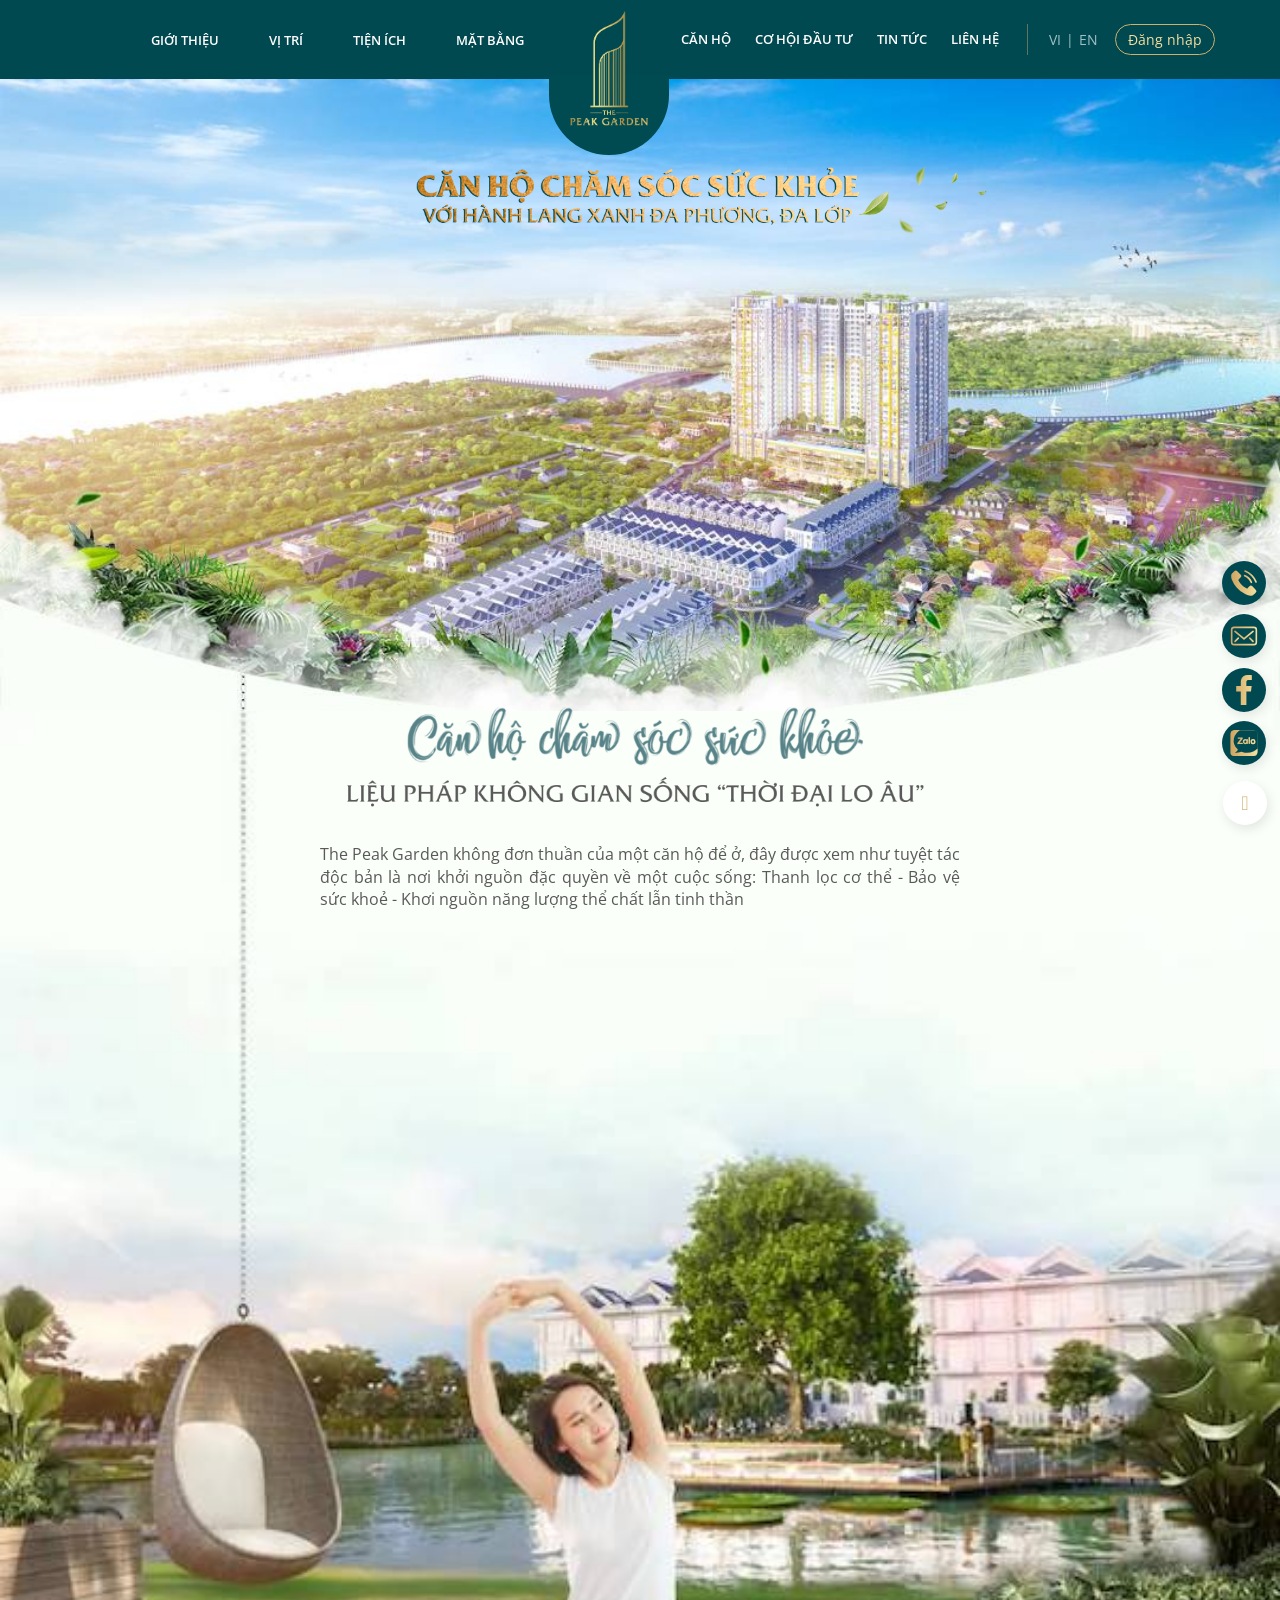
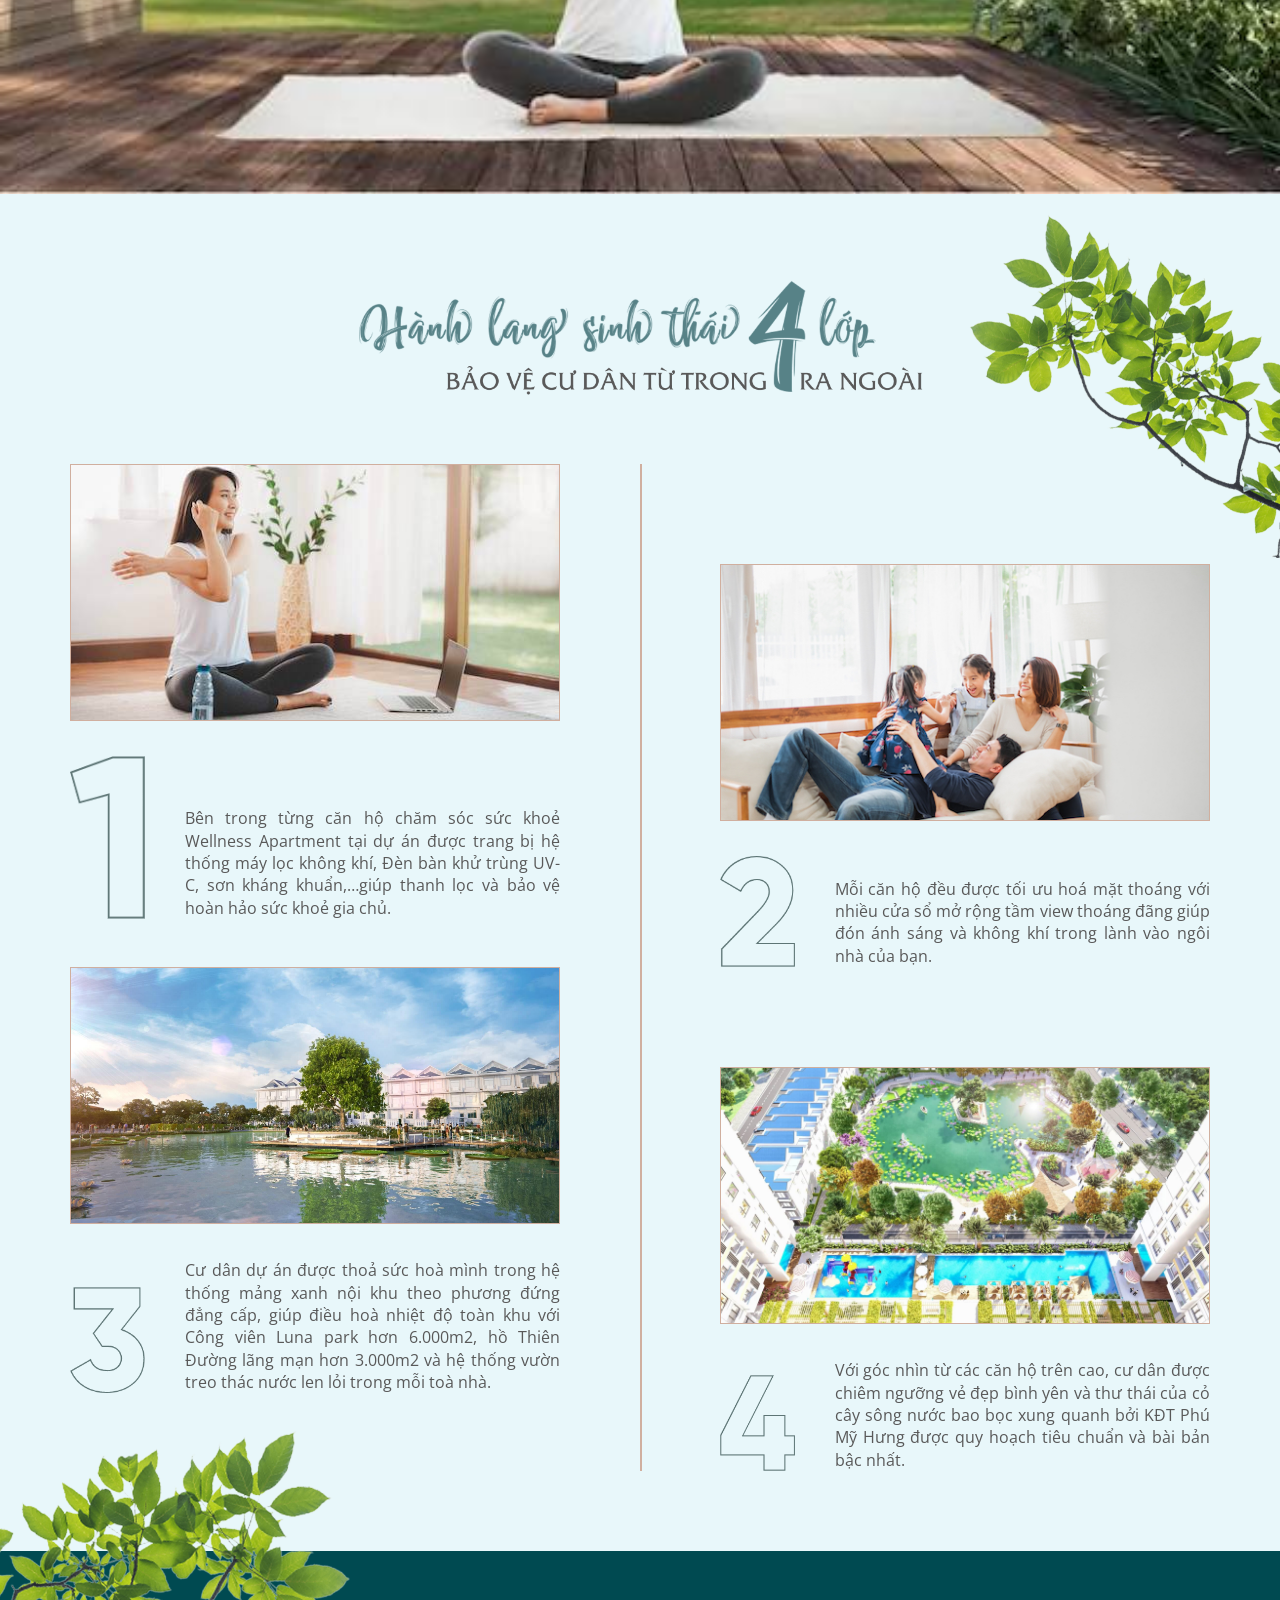
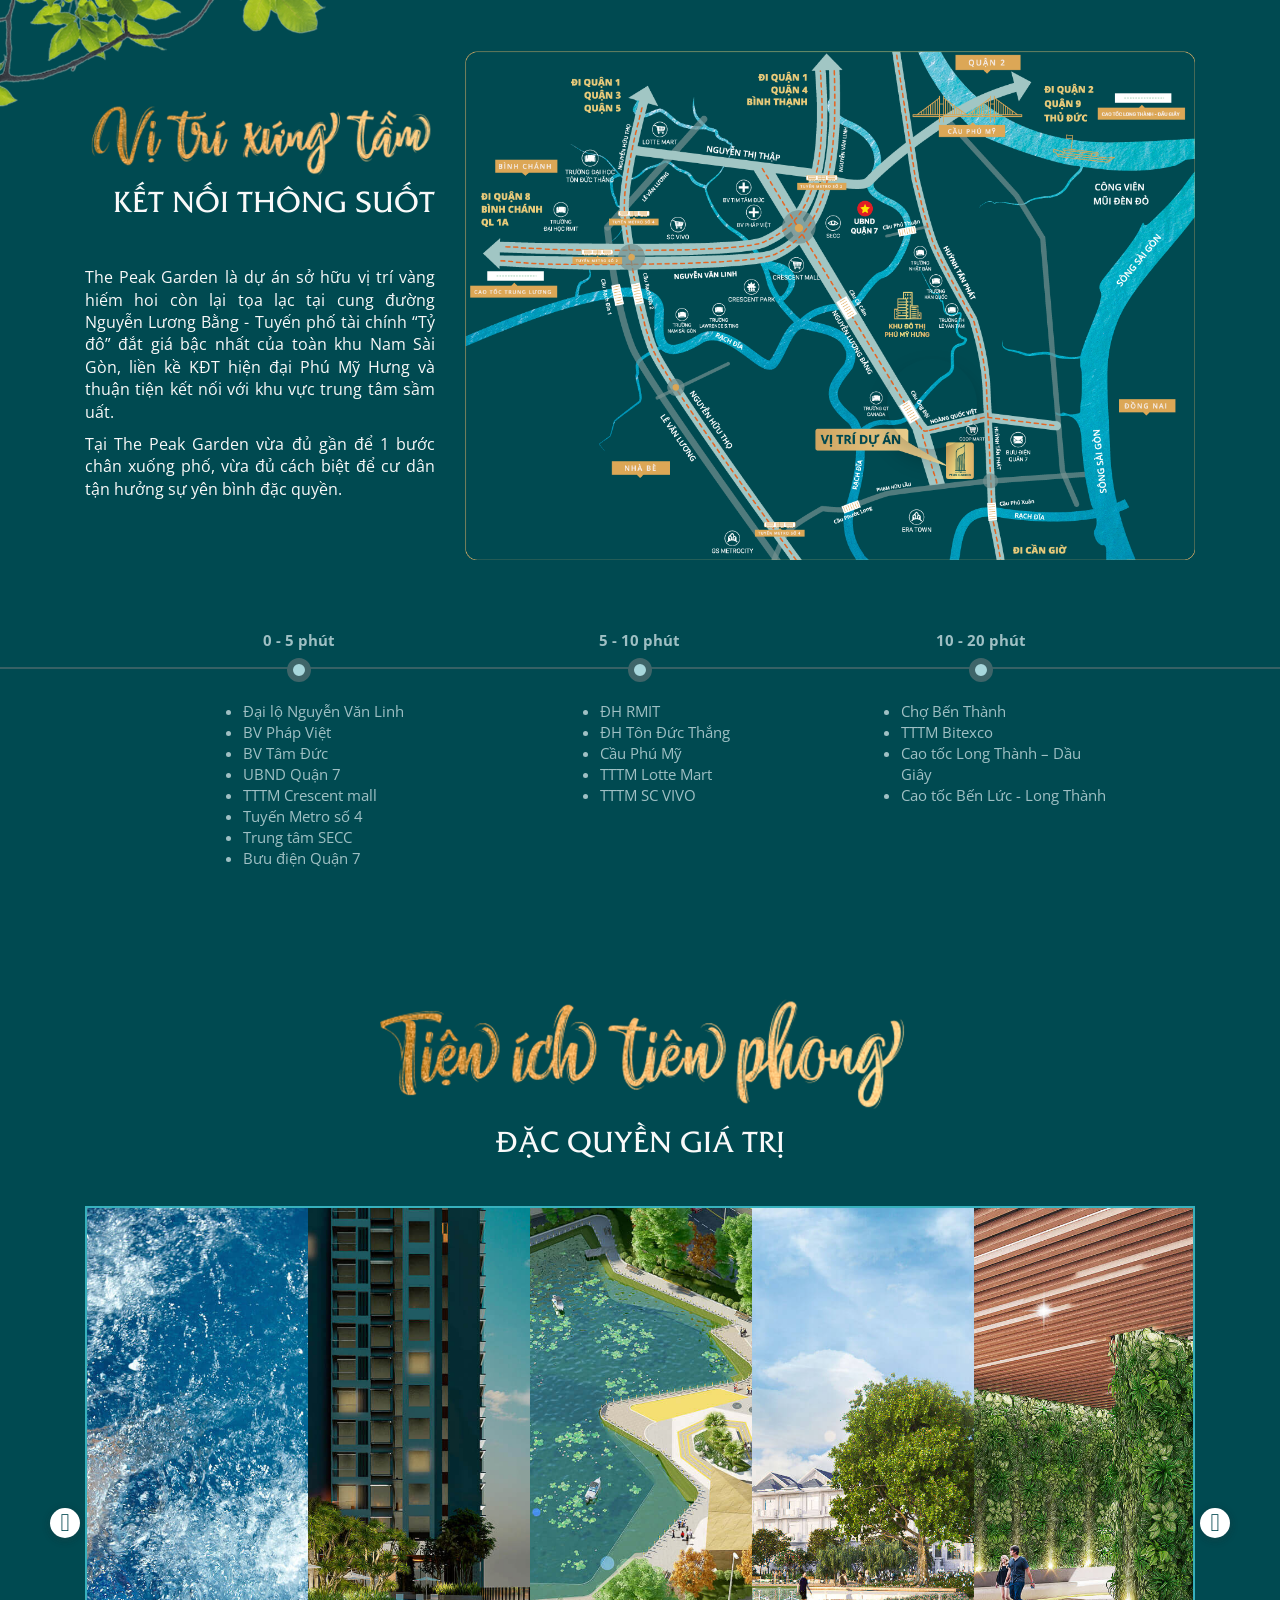
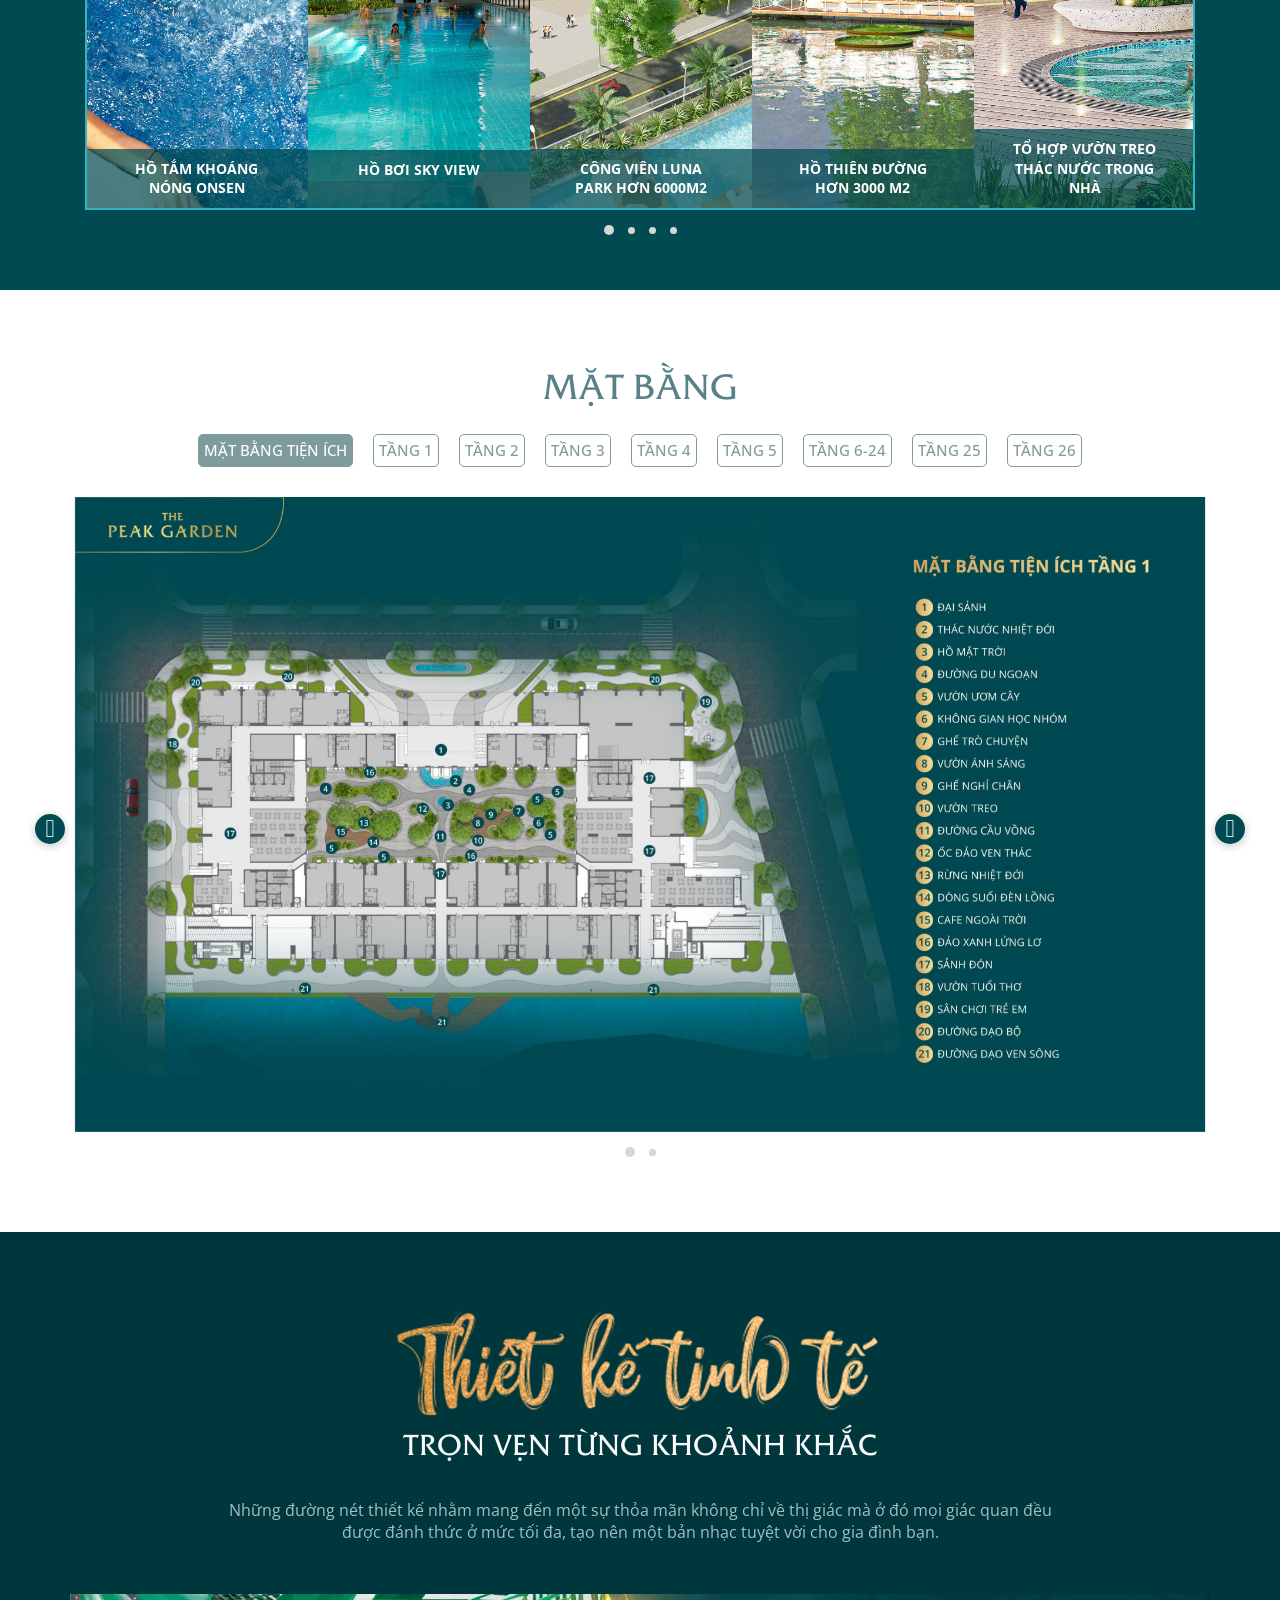
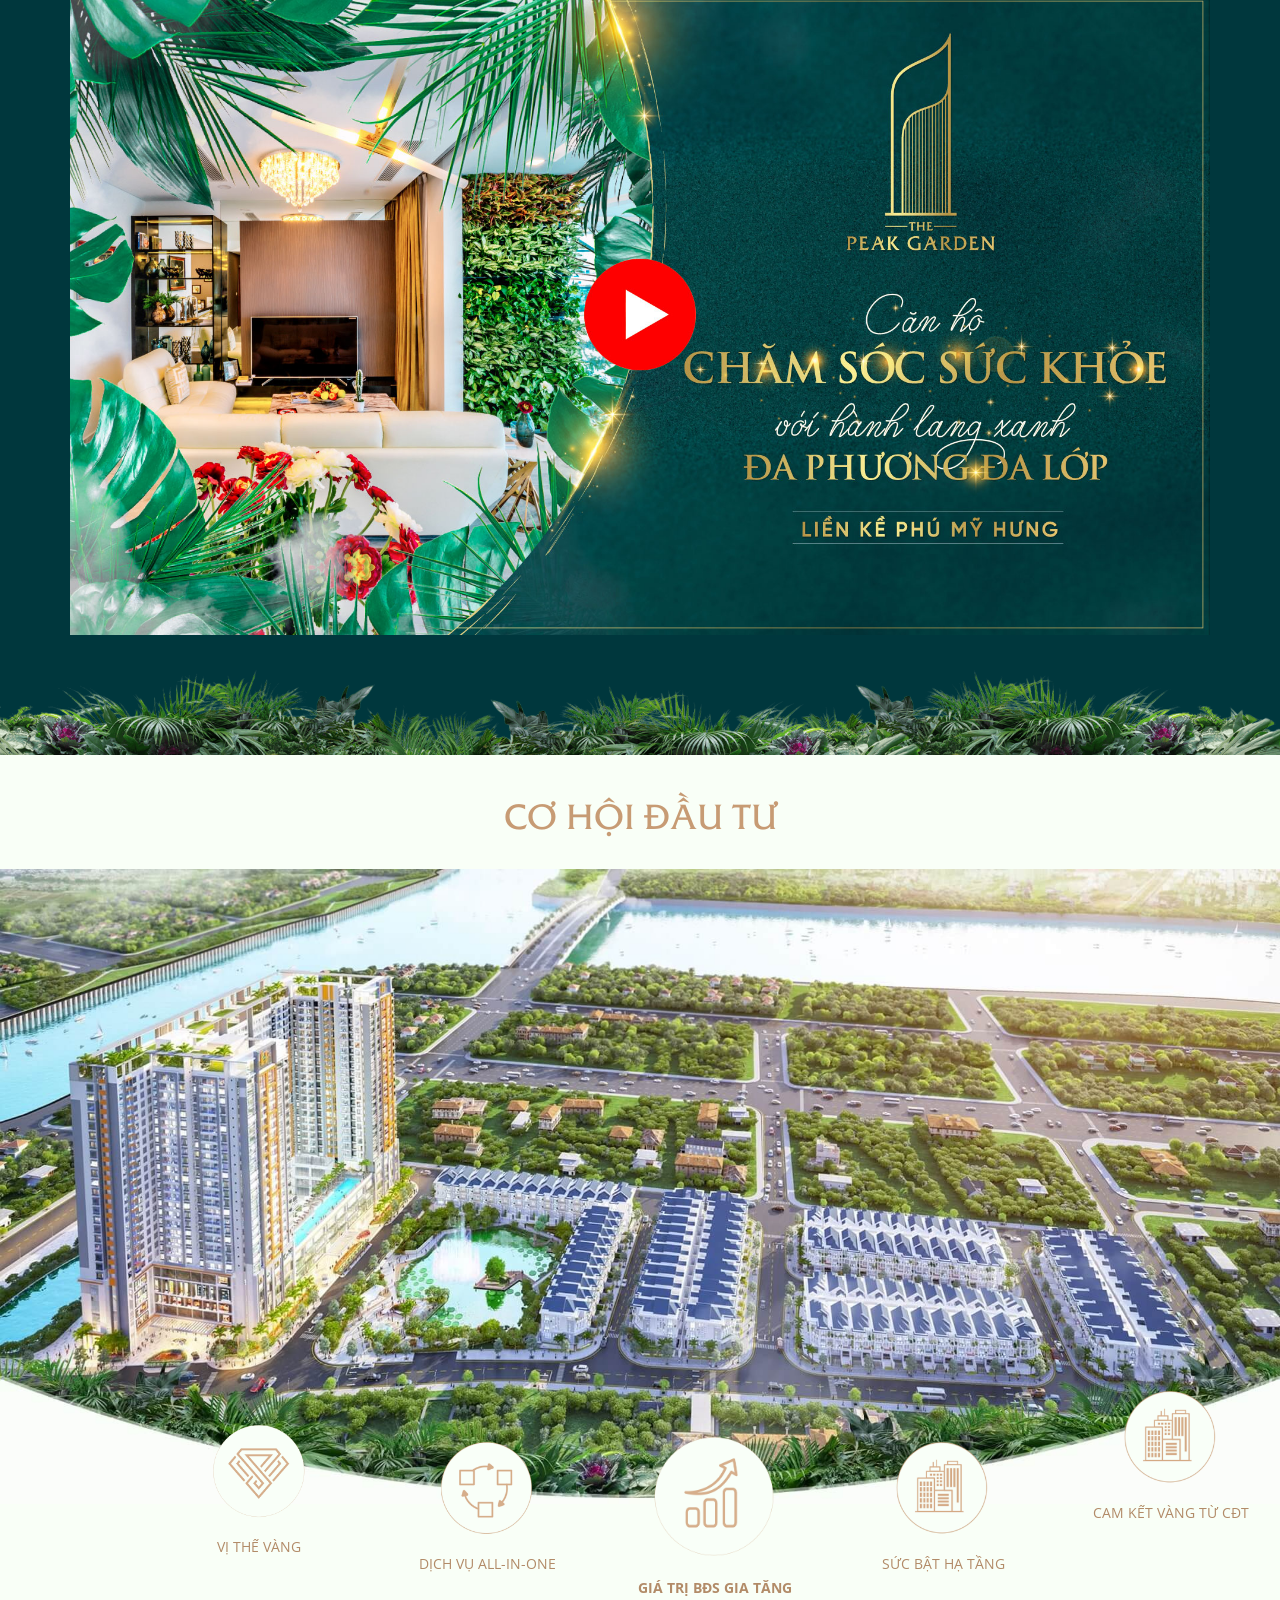
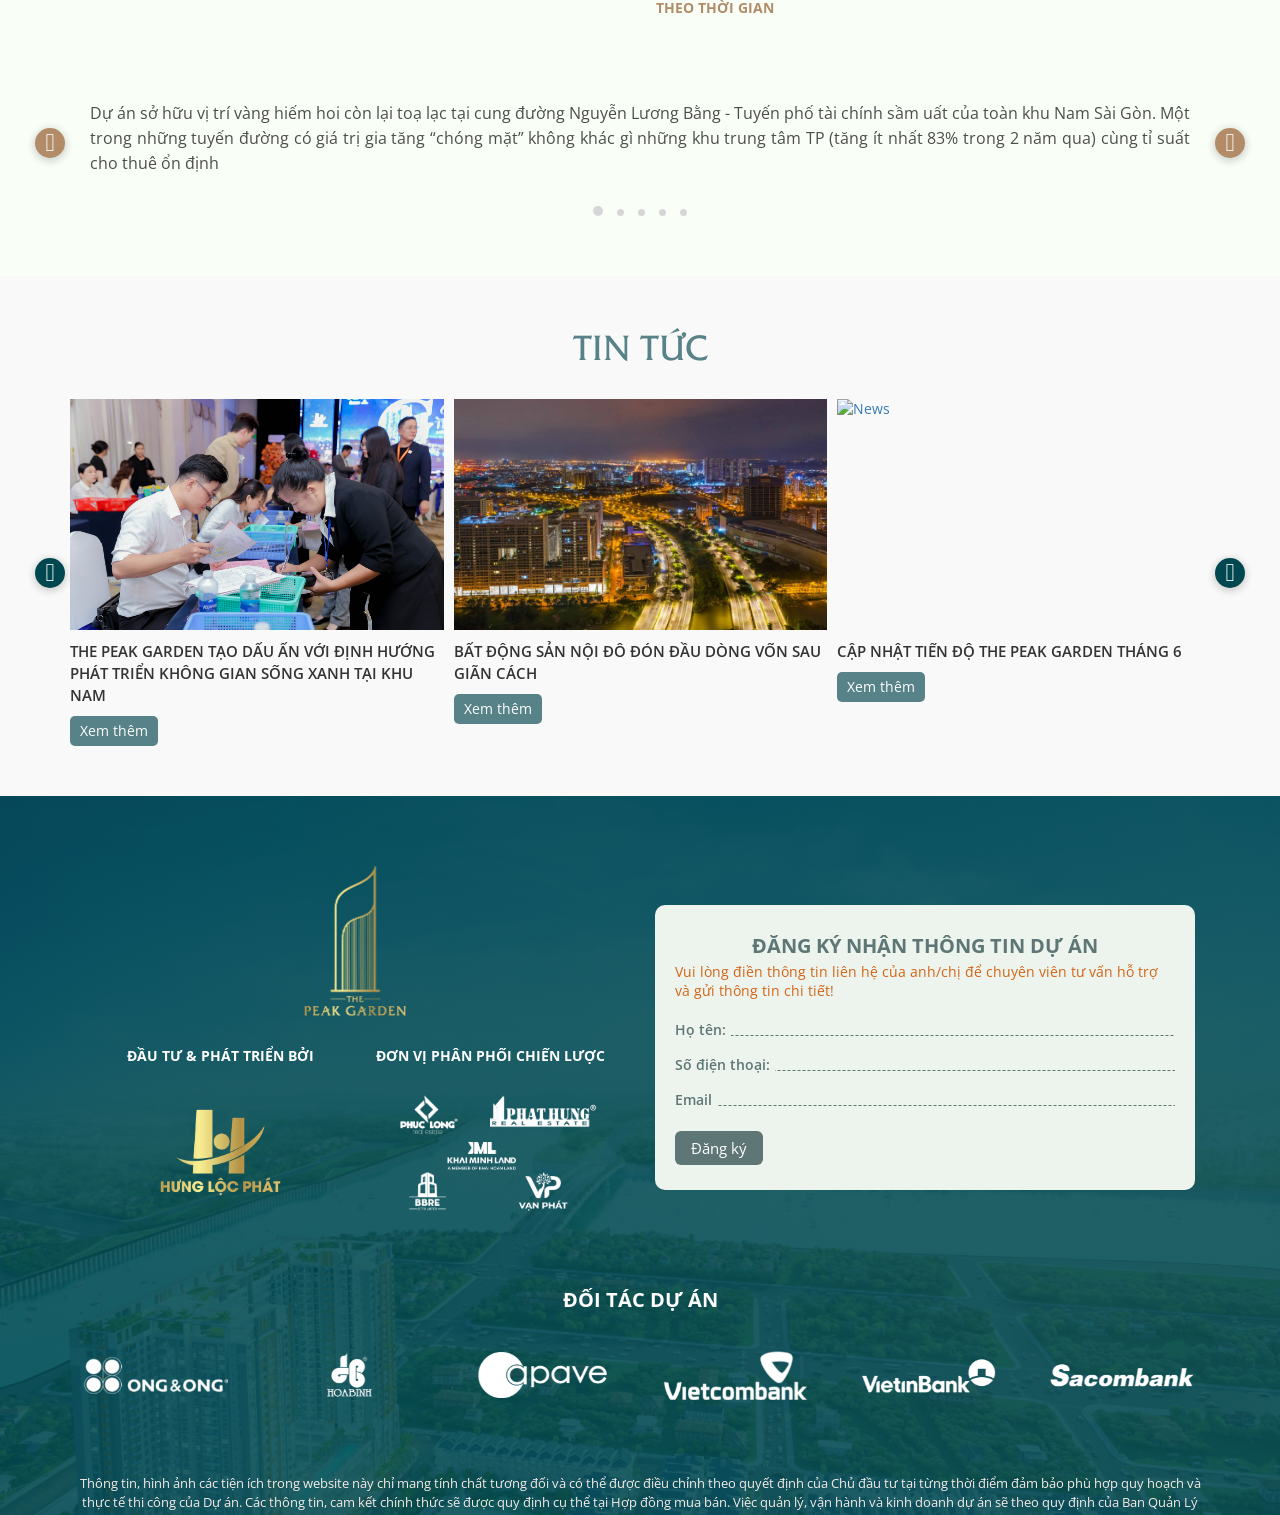
==== commit 78cfca37: "added login button on frontend, login/signup module" ====
--- a/index.html
+++ b/index.html
@@ -67,6 +67,11 @@
                                         <a href="javascript:void(0);" class="lang-mobile">
                                             
                                         </a>
+                                        <button type="button" class="auth-trigger auth-trigger-mobile" data-auth-open>Đăng nhập</button>
+                                        <div class="auth-account auth-account-mobile" data-auth-account hidden>
+                                            <span data-auth-email></span>
+                                            <button type="button" data-auth-logout>Đăng xuất</button>
+                                        </div>
                                     </div>
                                     <div class="menu-ico sub-head">
                                         <a href="javascript:void(0)" id="menu-open-mob" class="snav-btn">
@@ -111,8 +116,15 @@
                                         
                                     </ul>
                                     <div class="item-link-lang">
-                                        <div>
+                                        <div class="header-language">
                                             <a class="lang__vi" href="javascript:void(0);">VI</a><span>|</span><a class="lang__en" href="javascript:void(0);">EN</a>
+                                        </div>
+                                        <div class="auth-header">
+                                            <button type="button" class="auth-trigger" data-auth-open>Đăng nhập</button>
+                                            <div class="auth-account" data-auth-account hidden>
+                                                <span data-auth-email></span>
+                                                <button type="button" data-auth-logout>Đăng xuất</button>
+                                            </div>
                                         </div>
                                     </div>
                                 </nav>
@@ -790,6 +802,31 @@
                 </div>
             </a>
         </div>
+        <div class="auth-modal" data-auth-modal hidden>
+            <div class="auth-modal__backdrop" data-auth-close></div>
+            <section class="auth-card" role="dialog" aria-modal="true" aria-labelledby="auth-title">
+                <button type="button" class="auth-card__close" data-auth-close aria-label="Đóng">&times;</button>
+                <img class="auth-card__logo" src="./assets/images/logo/artboard-12.png" alt="The Peak Garden">
+                <h2 id="auth-title">Đăng nhập</h2>
+                <p class="auth-card__intro" data-auth-intro>Đăng nhập để truy cập tài khoản The Peak Garden của bạn.</p>
+                <div class="auth-tabs" role="tablist">
+                    <button type="button" class="active" data-auth-tab="login" role="tab">Đăng nhập</button>
+                    <button type="button" data-auth-tab="signup" role="tab">Đăng ký</button>
+                </div>
+                <form data-auth-form novalidate>
+                    <label for="auth-email">Email</label>
+                    <input id="auth-email" name="email" type="email" autocomplete="email" maxlength="254" required>
+                    <label for="auth-password">Mật khẩu</label>
+                    <div class="auth-password">
+                        <input id="auth-password" name="password" type="password" autocomplete="current-password" minlength="12" maxlength="72" required>
+                        <button type="button" data-password-toggle aria-label="Hiện mật khẩu">Hiện</button>
+                    </div>
+                    <p class="auth-password-help" data-password-help hidden>Mật khẩu phải có từ 12 đến 72 ký tự.</p>
+                    <p class="auth-message" data-auth-message role="alert" aria-live="polite"></p>
+                    <button type="submit" class="auth-submit">Đăng nhập</button>
+                </form>
+            </section>
+        </div>
         <script src="./assets/script/jquery.min.1.11.0.js"></script>
         <link  href="https://cdnjs.cloudflare.com/ajax/libs/fotorama/4.6.4/fotorama.css" rel="stylesheet">
 <script src="https://cdnjs.cloudflare.com/ajax/libs/fotorama/4.6.4/fotorama.js"></script>
@@ -799,8 +836,7 @@
         <script src="./assets/script/main.js"></script>
         <script src="./assets/script/index-cus.js"></script>
         <script src="./assets/script/font.js"></script>
+        <script src="./assets/script/auth.js"></script>
 
     </body>
     </html>
-
-
--- a/assets/styles/main.css
+++ b/assets/styles/main.css
@@ -112,7 +112,15 @@
 }
 .mainheader-height .header-navbar-menu .item-link-lang {
   text-align: right;
-  float: right;
+  position: static;
+  display: flex;
+  flex-direction: row;
+  align-items: center;
+  flex: 0 0 auto;
+  gap: 12px;
+  margin-left: 16px;
+  padding-left: 16px;
+  border-left: 1px solid rgba(208,176,106,.45);
 }
 .mainheader-height .header-navbar-menu .item-link-lang div {
   position: absolute;
@@ -138,6 +146,14 @@
 .mainheader-height .header-navbar-menu .item-link-lang div span {
   color: #9fc0c4;
 }
+.mainheader-height .header-navbar-menu .item-link-lang > .header-language,
+.mainheader-height .header-navbar-menu .item-link-lang > .auth-header,
+.mainheader-height .header-navbar-menu .item-link-lang .auth-account {
+  position: static;
+}
+.mainheader-height .header-navbar-menu .item-link-lang .auth-header {
+  margin-top: 0;
+}
 .mainheader-height .header-navbar-menu .main-nav.nav-left {
   text-align: right;
   position: relative;
@@ -145,6 +161,19 @@
 .mainheader-height .header-navbar-menu nav.main-nav.nav-right {
   text-align: left;
   position: relative;
+  display: flex;
+  align-items: center;
+  justify-content: flex-start;
+  white-space: nowrap;
+}
+.mainheader-height .header-navbar-menu nav.main-nav.nav-right > ul {
+  display: flex;
+  align-items: center;
+  flex: 0 1 auto;
+}
+.mainheader-height .header-navbar-menu nav.main-nav.nav-right > ul li a {
+  padding-left: 12px;
+  padding-right: 12px;
 }
 .mainheader-height .header-navbar-menu .main-nav-center {
   min-width: 120px;
@@ -1120,6 +1149,9 @@
     align-items: center;
   }
   .d-flex-mob .item-menu .menu-lang {
+    display: flex;
+    align-items: center;
+    white-space: nowrap;
     margin-right: 20px;
   }
   .d-flex-mob .item-menu .menu-lang .lang-mobile {
@@ -1925,4 +1957,7 @@
 .fotorama__fullscreen-icon{
   right: 70px !important;
  opacity: 0 !important;
-}+}
+/* Authentication */
+.auth-trigger,.auth-account button{border:1px solid #d0b06a;background:transparent;color:#f4df9e;border-radius:20px;padding:5px 12px;font:inherit;cursor:pointer}.auth-header{margin-top:7px}.auth-account{display:flex;align-items:center;gap:8px;max-width:220px;color:#fff;font-size:12px}.auth-account span{max-width:125px;overflow:hidden;text-overflow:ellipsis;white-space:nowrap}.auth-account-mobile{margin-left:7px;max-width:180px}.auth-account-mobile span{max-width:80px}.auth-account-mobile button{padding:3px 7px;font-size:10px}.auth-trigger-mobile{margin-left:8px;padding:3px 8px;font-size:11px}.auth-modal[hidden],.auth-account[hidden],.auth-trigger[hidden]{display:none!important}.auth-modal{position:fixed;inset:0;z-index:10000;display:grid;place-items:center;padding:20px}.auth-modal__backdrop{position:absolute;inset:0;background:rgba(0,32,36,.78);backdrop-filter:blur(4px)}.auth-card{position:relative;width:min(440px,100%);max-height:calc(100vh - 40px);overflow:auto;padding:34px 38px 38px;border:1px solid rgba(208,176,106,.6);border-radius:16px;background:#fff;box-shadow:0 22px 70px rgba(0,0,0,.35);color:#163c40}.auth-card__close{position:absolute;right:14px;top:10px;border:0;background:transparent;color:#47666a;font-size:30px;line-height:1;cursor:pointer}.auth-card__logo{display:block;max-width:145px;max-height:90px;margin:0 auto 12px}.auth-card h2{text-align:center;color:#004a51;margin:0 0 8px;font-size:27px}.auth-card__intro{text-align:center;margin:0 0 20px;color:#597175}.auth-tabs{display:grid;grid-template-columns:1fr 1fr;margin-bottom:20px;border-bottom:1px solid #d7dddd}.auth-tabs button{padding:10px;border:0;border-bottom:2px solid transparent;background:transparent;color:#6a7d80;font:inherit;font-weight:700;cursor:pointer}.auth-tabs button.active{border-color:#b48b48;color:#004a51}.auth-card form>label{display:block;margin:13px 0 6px;font-weight:700}.auth-card input{width:100%;height:46px;border:1px solid #bdc9ca;border-radius:7px;padding:9px 12px;color:#163c40;font:inherit;box-sizing:border-box}.auth-card input:focus{border-color:#b48b48;outline:3px solid rgba(180,139,72,.17)}.auth-password{position:relative}.auth-password input{padding-right:64px}.auth-password button{position:absolute;right:7px;top:7px;height:32px;border:0;background:transparent;color:#80642f;cursor:pointer}.auth-password-help{margin:6px 0 0;color:#607578;font-size:12px}.auth-message{min-height:20px;margin:10px 0;color:#b3261e;font-size:13px}.auth-submit{width:100%;border:0;border-radius:7px;padding:12px 18px;background:#004a51;color:#f4df9e;font:inherit;font-weight:700;cursor:pointer}.auth-submit:disabled{opacity:.6;cursor:wait}.auth-modal-open{overflow:hidden}@media(max-width:767px){.auth-card{padding:28px 22px}.auth-header{display:none}.menu-lang{display:flex!important;align-items:center}}
+@media (max-width:480px){.wrapper-mobile-f{padding:8px 12px}.d-flex-mob .item.f-logo-mob a img{max-width:115px;max-height:62px}.d-flex-mob .item-menu .menu-lang{gap:7px;margin-right:12px}.d-flex-mob .item-menu .menu-lang .lang-mobile{font-size:18px;line-height:1}.auth-trigger-mobile{margin-left:0;padding:4px 8px;white-space:nowrap}.auth-account-mobile{gap:5px;margin-left:0}.auth-account-mobile span{display:none}.d-flex-mob .item-menu .menu-ico #menu-open-mob i{font-size:26px}}
